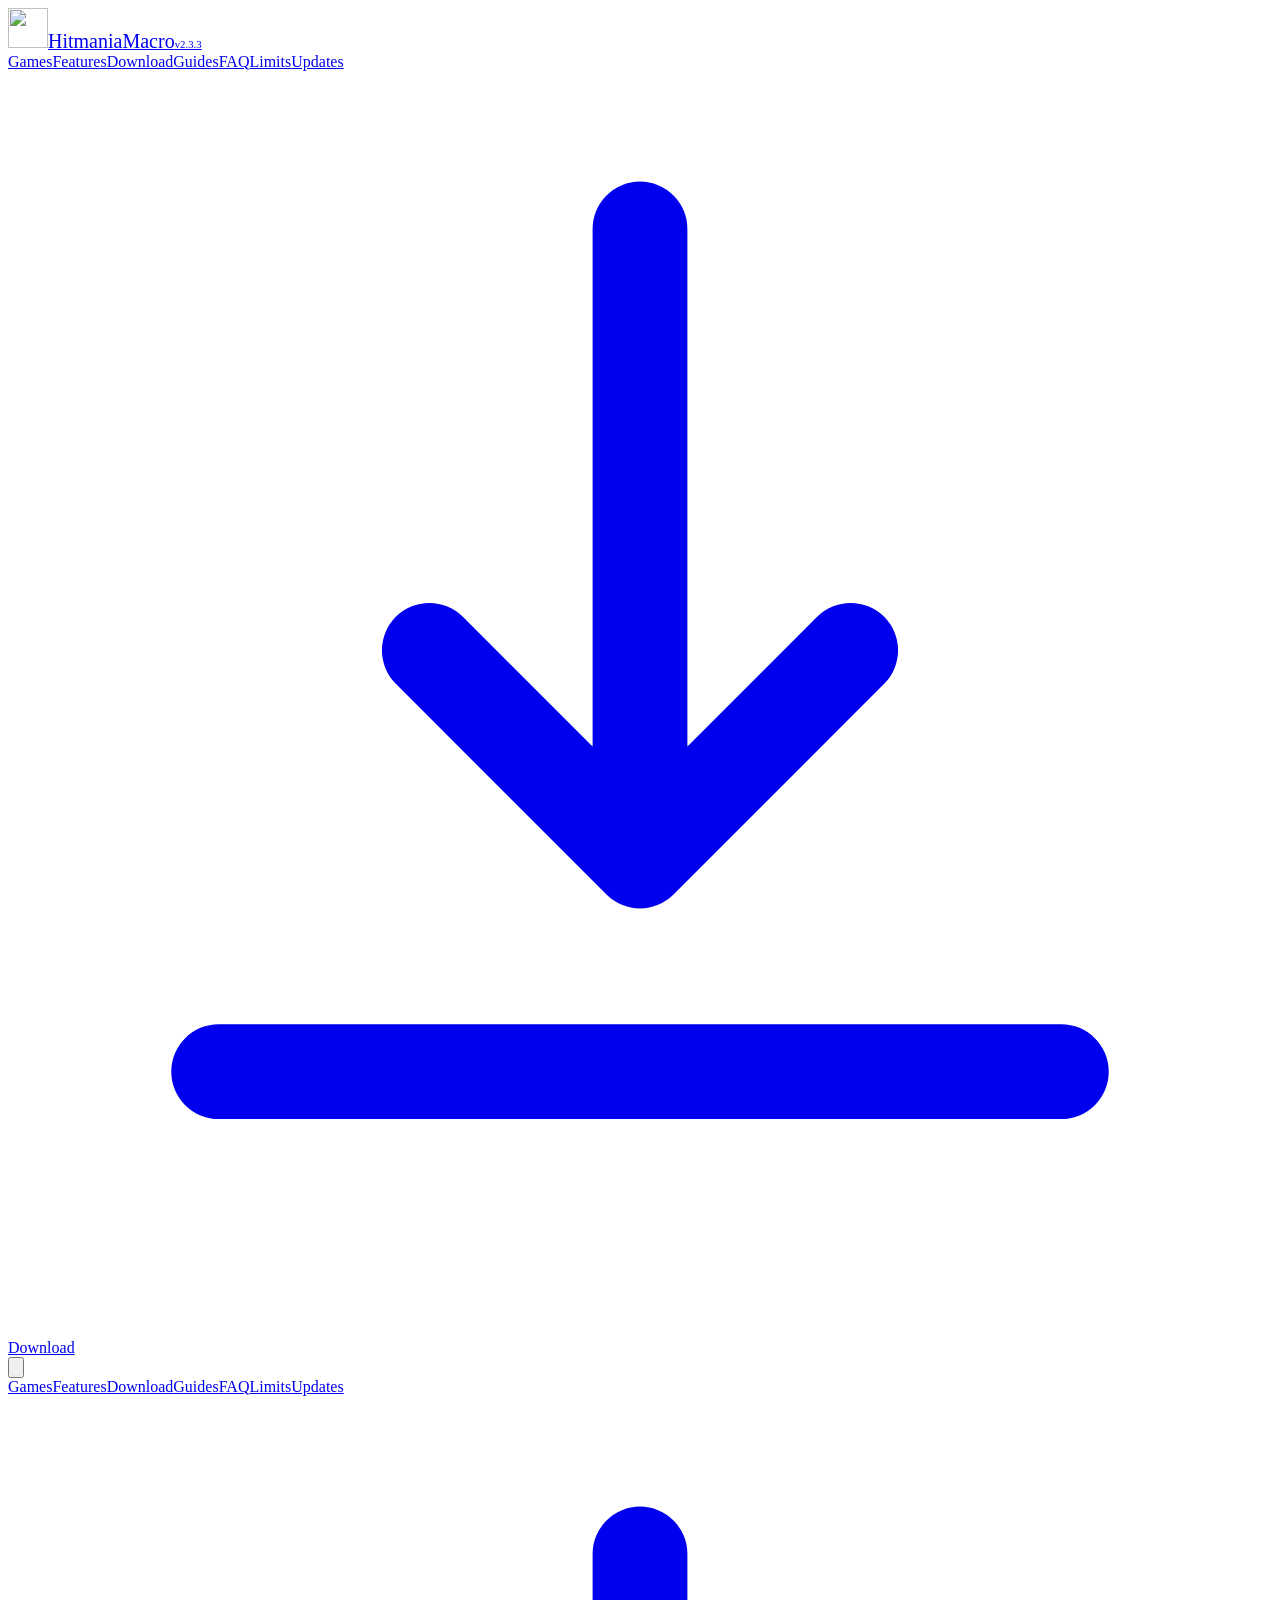
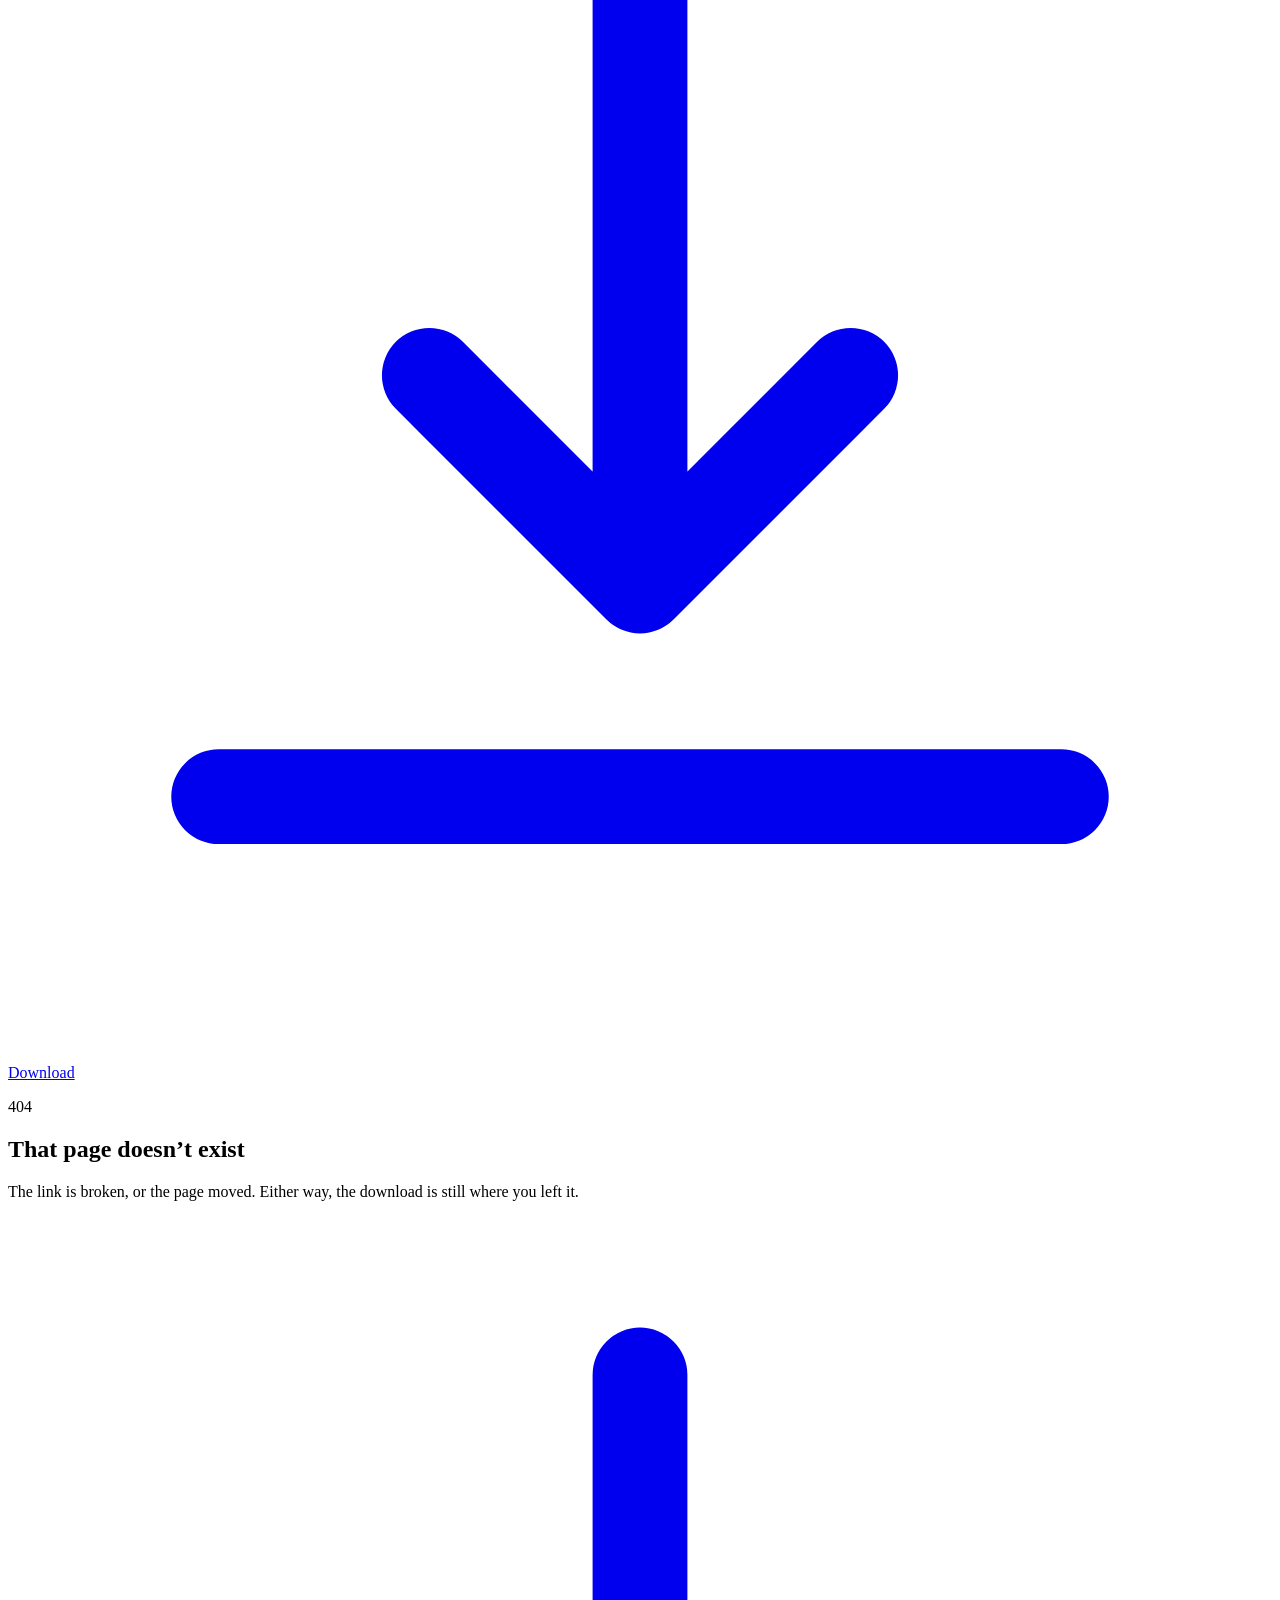
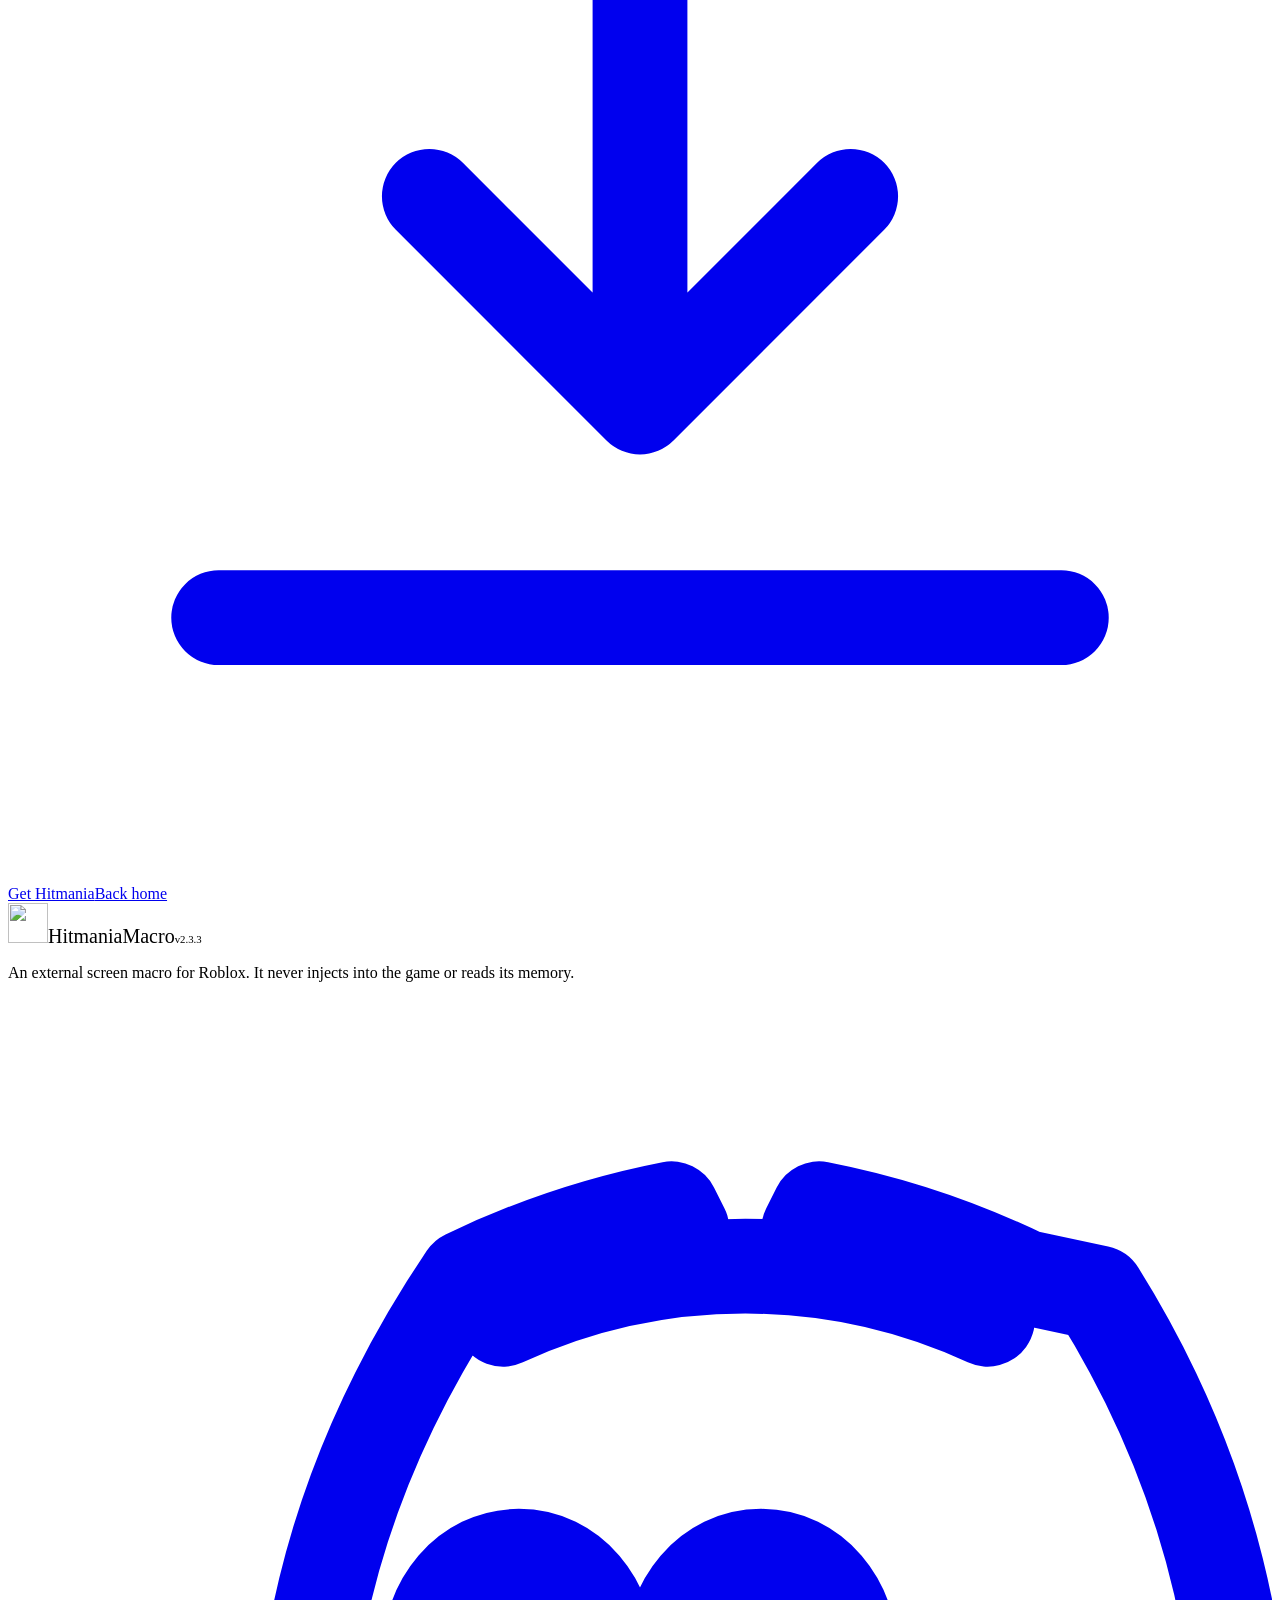
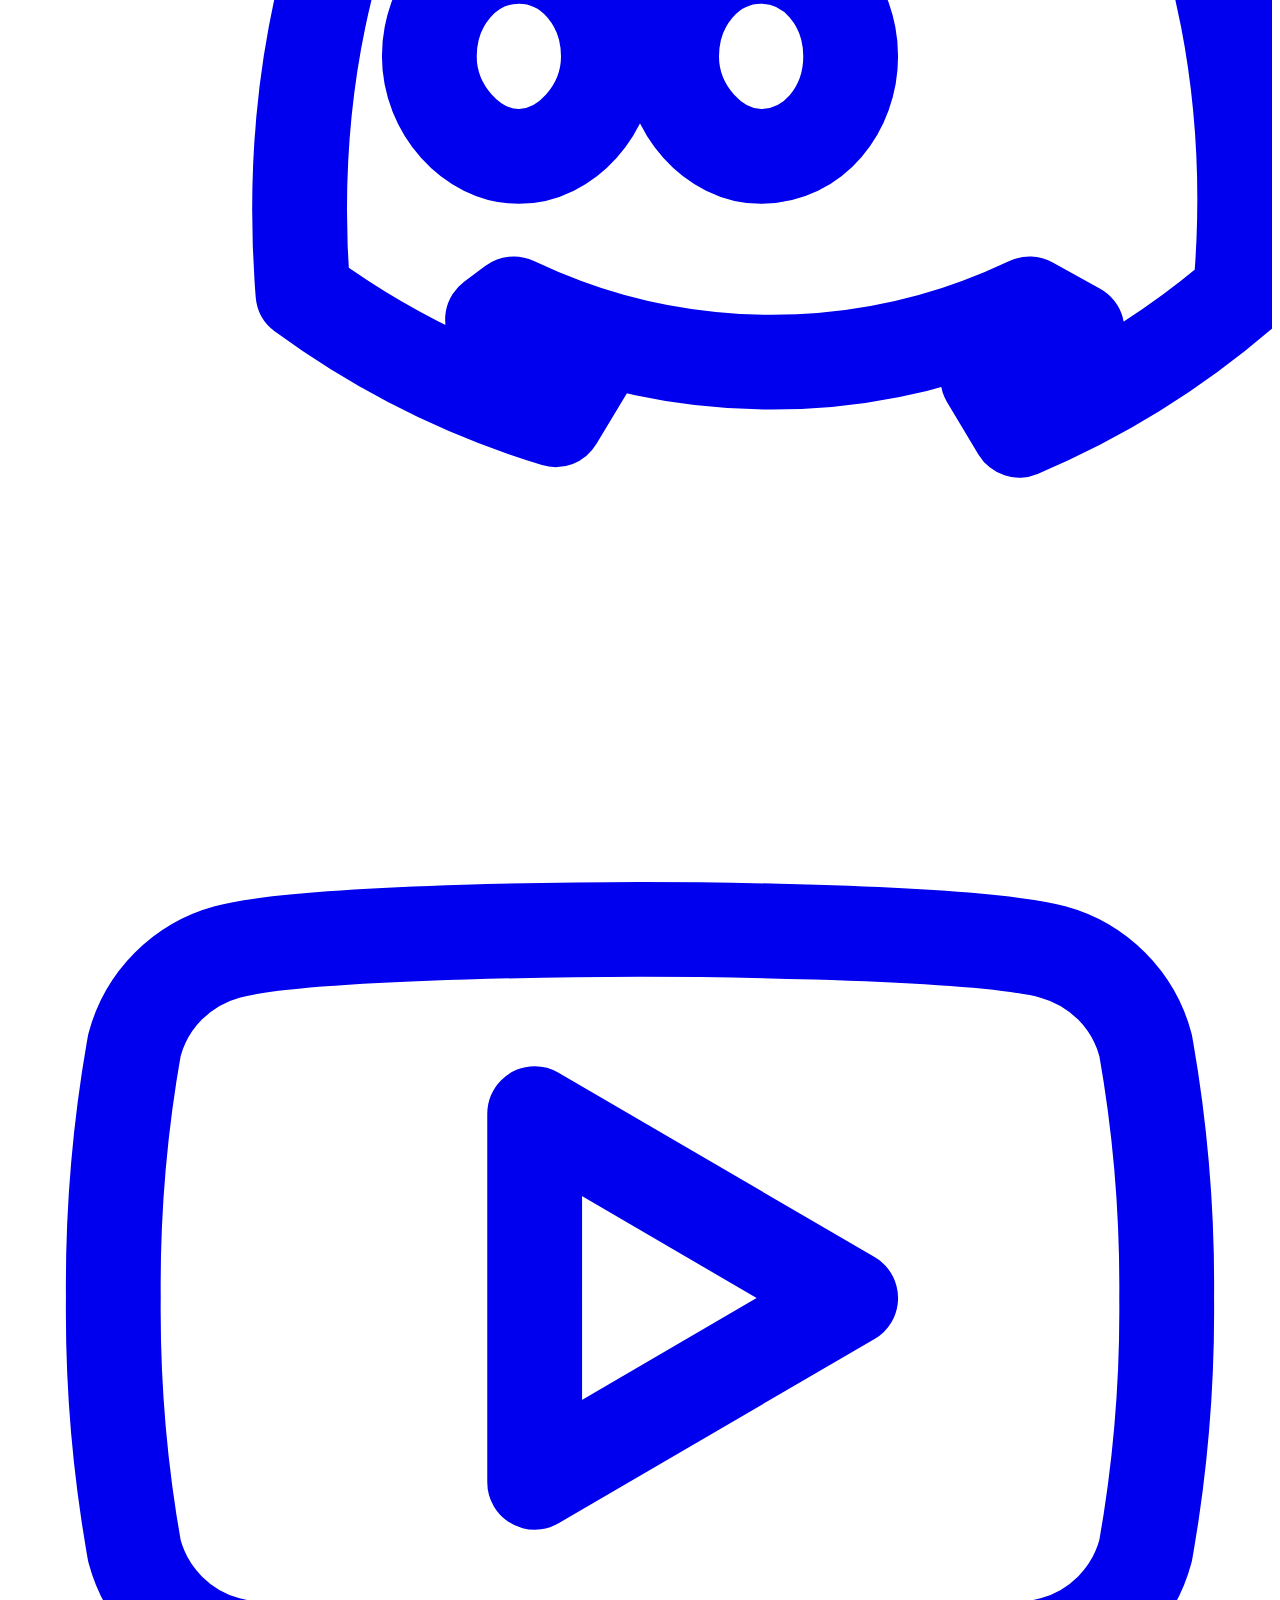
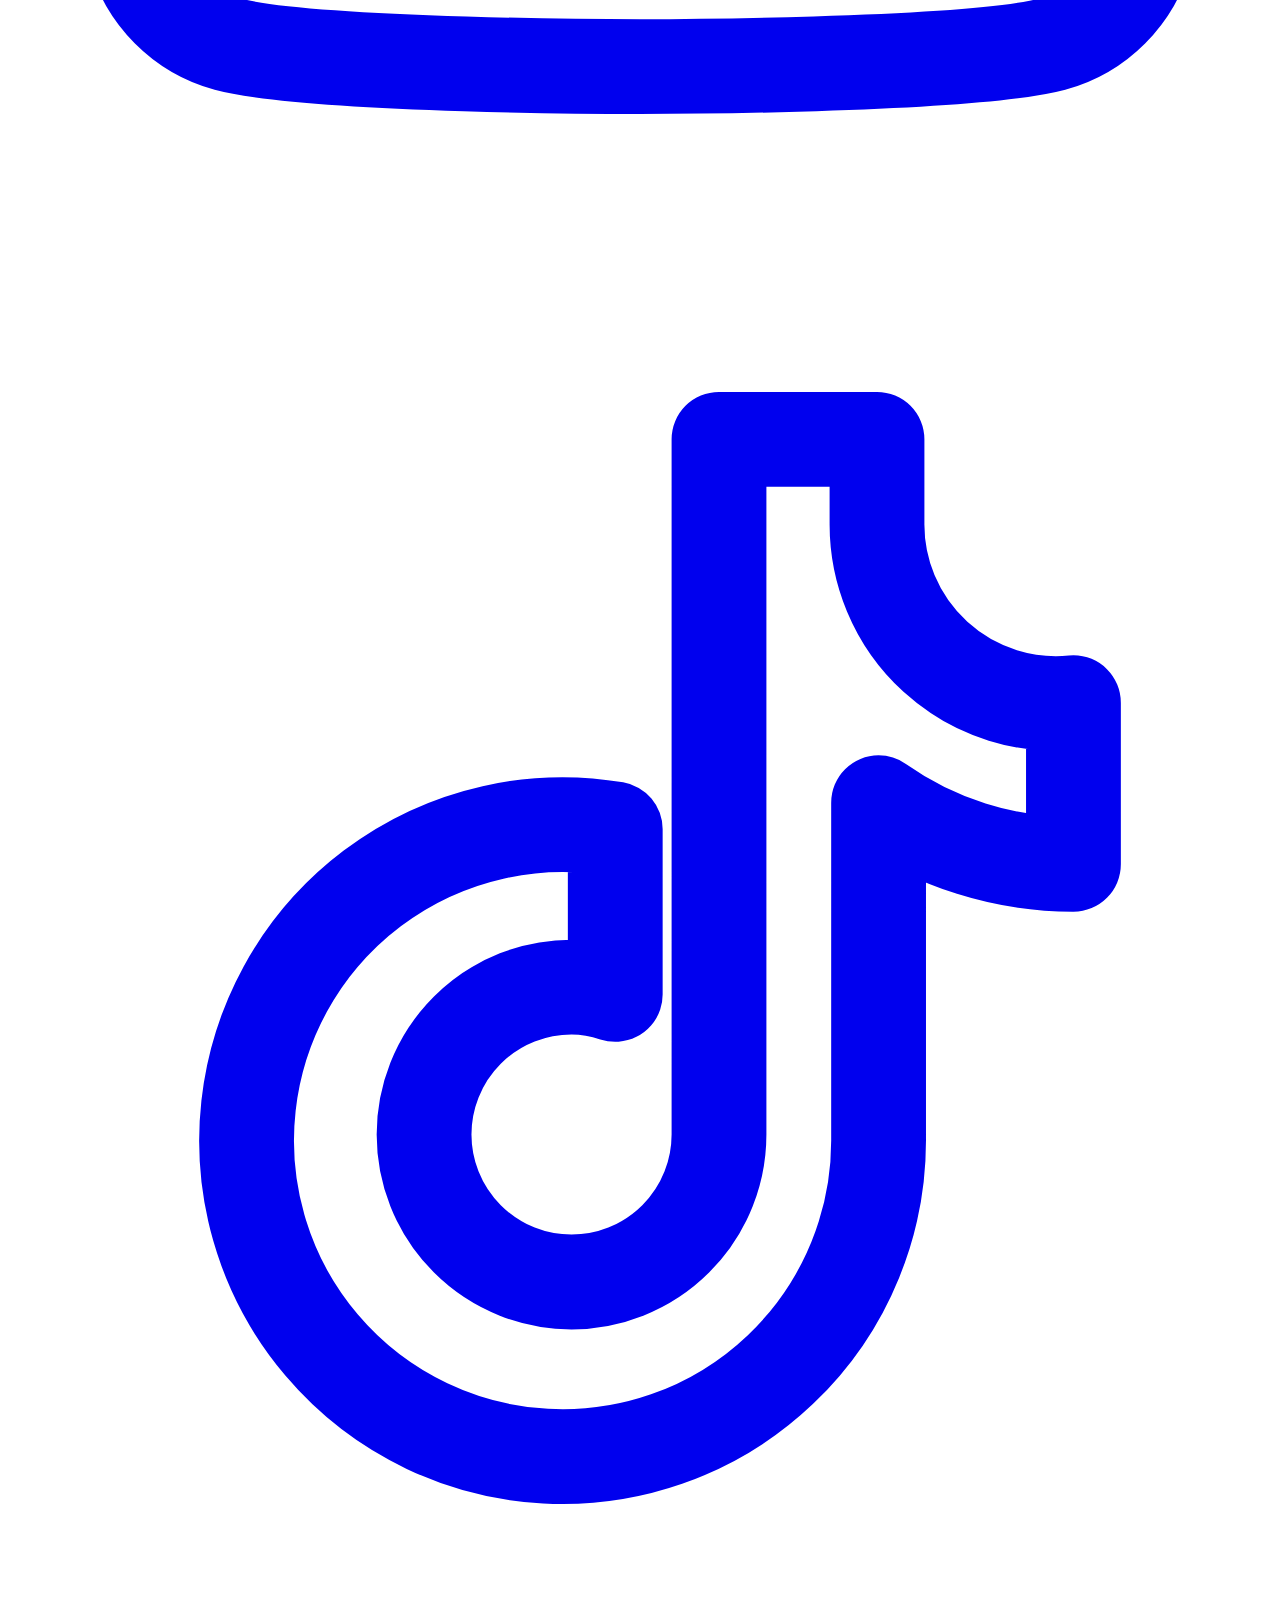
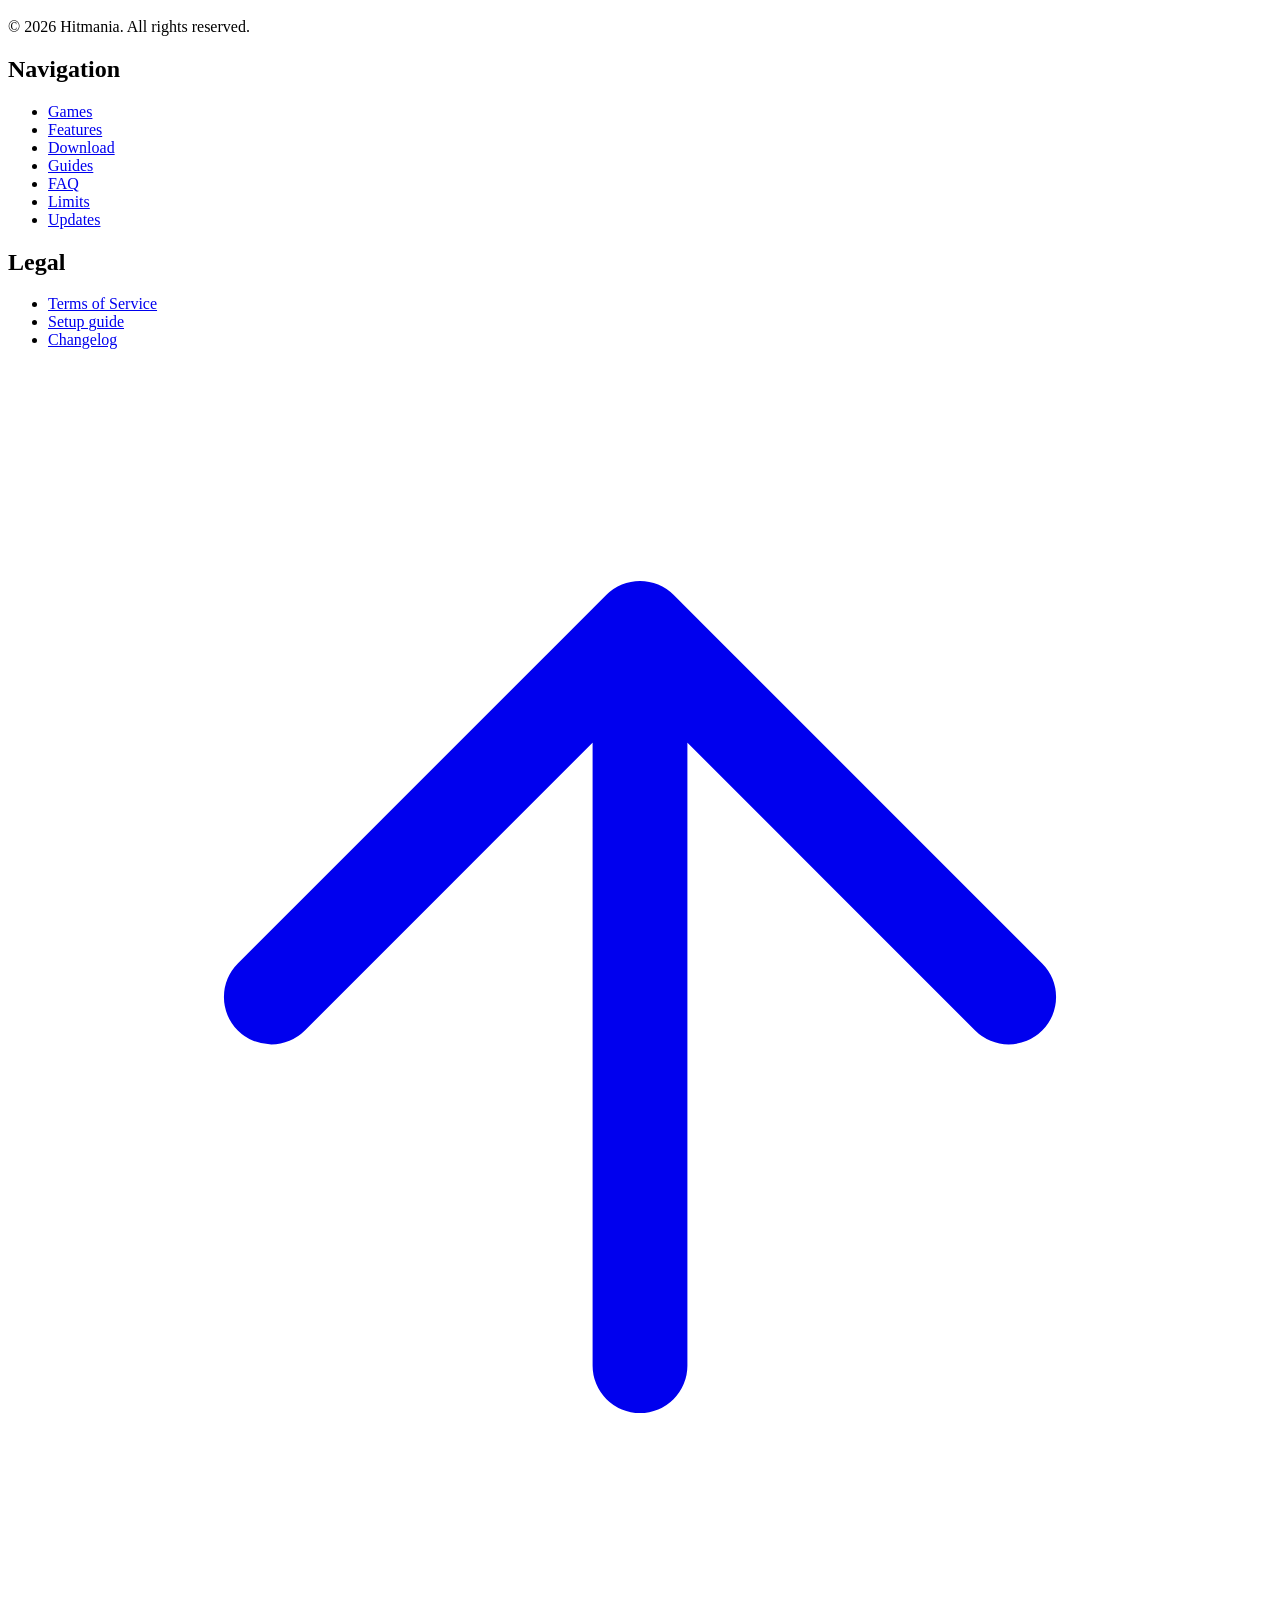
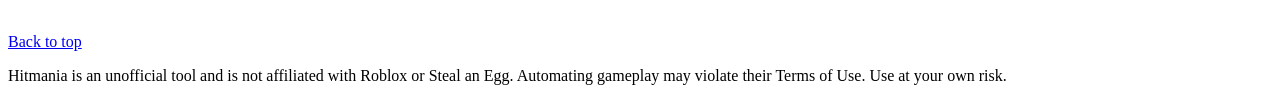
==== 404/index.html @ 8fc9ed6c "v2.3.3: mine dodge fix + crash fix" ====
<!DOCTYPE html><html lang="en" class="T19VSG_variable _8Li5zG_variable h-full antialiased"><head><meta charSet="utf-8"/><meta name="viewport" content="width=device-width, initial-scale=1"/><link rel="stylesheet" href="/hitmania/_next/static/chunks/2hxcdzljzktb_.css" data-precedence="next"/><link rel="preload" as="script" fetchPriority="low" href="/hitmania/_next/static/chunks/1ckvzn7sfprko.js"/><script src="/hitmania/_next/static/chunks/2r4s4h5xul1n-.js" async=""></script><script src="/hitmania/_next/static/chunks/2gvu8dyrhibpa.js" async=""></script><script src="/hitmania/_next/static/chunks/0zw03hnbae-d-.js" async=""></script><script src="/hitmania/_next/static/chunks/turbopack-16dgd-go8gnk7.js" async=""></script><script src="/hitmania/_next/static/chunks/0t2viem1ufp9a.js" async=""></script><script src="/hitmania/_next/static/chunks/04xw5yjldhs-g.js" async=""></script><meta name="robots" content="noindex"/><title>Hitmania — Steal an Egg · fishing macro</title><meta name="description" content="Hitmania is a Windows fishing macro for Roblox Steal an Egg. It casts, reels and hits the click-fast bar on its own. One zip file, no account, no key."/><meta name="application-name" content="Hitmania"/><meta name="keywords" content="Hitmania,Steal an Egg macro,Roblox fishing macro,auto fish,Roblox macro,Hitmania download"/><meta property="og:title" content="Hitmania — Steal an Egg · fishing macro"/><meta property="og:description" content="Hitmania is a Windows fishing macro for Roblox Steal an Egg. It casts, reels and hits the click-fast bar on its own. One zip file, no account, no key."/><meta property="og:site_name" content="Hitmania"/><meta property="og:image" content="https://hitmaniamacro-jpg.github.io/hitmania/og.png"/><meta property="og:image:width" content="1200"/><meta property="og:image:height" content="630"/><meta property="og:image:alt" content="Hitmania is a Windows fishing macro for Roblox Steal an Egg. It casts, reels and hits the click-fast bar on its own. One zip file, no account, no key."/><meta property="og:type" content="website"/><meta name="twitter:card" content="summary_large_image"/><meta name="twitter:title" content="Hitmania — Steal an Egg · fishing macro"/><meta name="twitter:description" content="Hitmania is a Windows fishing macro for Roblox Steal an Egg. It casts, reels and hits the click-fast bar on its own. One zip file, no account, no key."/><meta name="twitter:image" content="https://hitmaniamacro-jpg.github.io/hitmania/og.png"/><link rel="icon" href="/hitmania/favicon.ico?favicon.06u_0ktbpjew-.ico" sizes="16x16" type="image/x-icon"/><link rel="apple-touch-icon" href="/hitmania/apple-icon.png?apple-icon.0rwswgwhhntca.png" sizes="180x180" type="image/png"/><meta name="next-size-adjust" content=""/><script src="/hitmania/_next/static/chunks/0cz1d0mv5g_q7.js" noModule=""></script></head><body class="flex min-h-full flex-col bg-hm-bg text-hm-text"><div hidden=""><!--$--><!--/$--></div><div aria-hidden="true" class="fixed top-0 right-0 left-0 z-[100] h-[2px] origin-left bg-gradient-to-r from-hm-purple via-hm-magenta to-hm-purple-hi" style="transform:scaleX(0)"><div class="h-full w-full origin-left"></div></div><header class="fixed inset-x-0 top-0 z-50 transition-all duration-300 border-b border-transparent"><nav class="mx-auto flex h-20 w-full max-w-[1920px] items-center justify-between px-4 sm:px-6 lg:px-8"><a class="group shrink-0" aria-label="Hitmania home" href="/hitmania/"><span class="flex items-center gap-3"><span class="relative grid flex-shrink-0 place-items-center"><span class="absolute inset-0 rounded-full bg-hm-purple/20 blur-xl transition-colors group-hover:bg-hm-purple/30"></span><span class="relative grid place-items-center overflow-hidden rounded-[13px] border border-hm-purple/40 bg-hm-bg-deep/80 shadow-[0_0_24px_-6px] shadow-hm-purple/40" style="width:40px;height:40px"><img alt="" loading="lazy" width="40" height="40" decoding="async" data-nimg="1" class="h-full w-full object-contain" style="color:transparent" src="/hitmania/emblem.png"/></span></span><span class="flex items-baseline gap-1"><span class="font-black tracking-tight text-hm-text" style="font-size:20px">Hitmania</span><span class="gradient-text font-black tracking-tight" style="font-size:20px">Macro</span><span class="hidden font-bold text-hm-faint sm:inline" style="font-size:10.8px">v2.3.3</span></span></span></a><div class="hidden items-center gap-0.5 xl:flex"><a class="rounded-lg px-3 py-2 text-sm font-medium text-hm-muted transition-all duration-200 hover:bg-white/5 hover:text-hm-text" href="/hitmania/#games">Games</a><a class="rounded-lg px-3 py-2 text-sm font-medium text-hm-muted transition-all duration-200 hover:bg-white/5 hover:text-hm-text" href="/hitmania/#features">Features</a><a class="rounded-lg px-3 py-2 text-sm font-medium text-hm-muted transition-all duration-200 hover:bg-white/5 hover:text-hm-text" href="/hitmania/download/">Download</a><a class="rounded-lg px-3 py-2 text-sm font-medium text-hm-muted transition-all duration-200 hover:bg-white/5 hover:text-hm-text" href="/hitmania/guides/">Guides</a><a class="rounded-lg px-3 py-2 text-sm font-medium text-hm-muted transition-all duration-200 hover:bg-white/5 hover:text-hm-text" href="/hitmania/#faq">FAQ</a><a class="rounded-lg px-3 py-2 text-sm font-medium text-hm-muted transition-all duration-200 hover:bg-white/5 hover:text-hm-text" href="/hitmania/#limits">Limits</a><a class="rounded-lg px-3 py-2 text-sm font-medium text-hm-muted transition-all duration-200 hover:bg-white/5 hover:text-hm-text" href="/hitmania/updates/">Updates</a></div><div class="hidden items-center gap-3 xl:flex"><a class="inline-flex items-center gap-2 rounded-full bg-hm-purple px-5 py-2.5 text-sm font-semibold text-white shadow-lg shadow-hm-purple/25 transition-all hover:scale-[1.03] hover:bg-hm-purple-hi" href="/hitmania/download/"><svg viewBox="0 0 24 24" fill="none" stroke="currentColor" stroke-width="1.8" stroke-linecap="round" stroke-linejoin="round" class="h-4 w-4" aria-hidden="true"><path d="M12 3v12m0 0l-4-4m4 4 4-4M4 19h16"></path></svg>Download</a></div><button type="button" aria-label="Open menu" aria-expanded="false" class="rounded-xl p-2 text-hm-text transition-colors hover:bg-white/5 xl:hidden"><svg viewBox="0 0 24 24" fill="none" stroke="currentColor" stroke-width="1.8" stroke-linecap="round" stroke-linejoin="round" class="h-6 w-6" aria-hidden="true"><path d="M4 6h16M4 12h16M4 18h16"></path></svg></button></nav><div class="overflow-hidden border-t border-white/5 bg-hm-bg/95 backdrop-blur-xl transition-[max-height,opacity] duration-300 xl:hidden max-h-0 opacity-0"><div class="space-y-1 px-4 py-4 sm:px-6"><a class="block rounded-lg px-3 py-3 text-base font-medium text-hm-muted transition-colors hover:bg-white/5 hover:text-hm-text" href="/hitmania/#games">Games</a><a class="block rounded-lg px-3 py-3 text-base font-medium text-hm-muted transition-colors hover:bg-white/5 hover:text-hm-text" href="/hitmania/#features">Features</a><a class="block rounded-lg px-3 py-3 text-base font-medium text-hm-muted transition-colors hover:bg-white/5 hover:text-hm-text" href="/hitmania/download/">Download</a><a class="block rounded-lg px-3 py-3 text-base font-medium text-hm-muted transition-colors hover:bg-white/5 hover:text-hm-text" href="/hitmania/guides/">Guides</a><a class="block rounded-lg px-3 py-3 text-base font-medium text-hm-muted transition-colors hover:bg-white/5 hover:text-hm-text" href="/hitmania/#faq">FAQ</a><a class="block rounded-lg px-3 py-3 text-base font-medium text-hm-muted transition-colors hover:bg-white/5 hover:text-hm-text" href="/hitmania/#limits">Limits</a><a class="block rounded-lg px-3 py-3 text-base font-medium text-hm-muted transition-colors hover:bg-white/5 hover:text-hm-text" href="/hitmania/updates/">Updates</a><a class="mt-2 flex items-center justify-center gap-2 rounded-xl bg-hm-purple px-5 py-3 text-base font-semibold text-white" href="/hitmania/download/"><svg viewBox="0 0 24 24" fill="none" stroke="currentColor" stroke-width="1.8" stroke-linecap="round" stroke-linejoin="round" class="h-4 w-4" aria-hidden="true"><path d="M12 3v12m0 0l-4-4m4 4 4-4M4 19h16"></path></svg>Download</a></div></div></header><main id="top" class="flex-1"><section class="relative flex min-h-[70vh] items-center overflow-hidden pt-32 pb-20"><div class="hm-grid-bg pointer-events-none absolute inset-0 opacity-50 [mask-image:radial-gradient(ellipse_at_center,black,transparent_70%)]"></div><div class="hm-orb top-1/2 left-1/2 h-80 w-80 -translate-x-1/2 -translate-y-1/2 bg-hm-purple/20"></div><div class="relative mx-auto flex w-full max-w-xl flex-col items-center px-4 text-center"><p class="text-7xl font-black text-hm-text">404</p><h1 class="mt-4 text-2xl font-bold text-hm-text">That page doesn’t exist</h1><p class="mt-3 text-sm leading-relaxed text-hm-muted">The link is broken, or the page moved. Either way, the download is still where you left it.</p><div class="mt-8 flex flex-col gap-3 sm:flex-row"><a class="inline-flex items-center justify-center gap-2 rounded-full bg-hm-purple px-6 py-3 text-sm font-semibold text-white shadow-lg shadow-hm-purple/30 transition-all hover:scale-[1.03] hover:bg-hm-purple-hi" href="/hitmania/download/"><svg viewBox="0 0 24 24" fill="none" stroke="currentColor" stroke-width="1.8" stroke-linecap="round" stroke-linejoin="round" class="h-4 w-4" aria-hidden="true"><path d="M12 3v12m0 0l-4-4m4 4 4-4M4 19h16"></path></svg>Get Hitmania</a><a class="inline-flex items-center justify-center gap-2 rounded-full border border-hm-border bg-hm-card px-6 py-3 text-sm font-semibold text-hm-text transition-colors hover:border-hm-border-hi hover:bg-hm-card2" href="/hitmania/">Back home</a></div></div></section><!--$--><!--/$--></main><footer class="relative w-full"><div class="hm-footer-line"></div><div class="mx-auto w-full max-w-7xl px-5 py-12 sm:px-8 sm:py-16"><div class="grid grid-cols-1 gap-10 md:grid-cols-3 md:gap-12"><div class="space-y-5"><span class="flex items-center gap-3"><span class="relative grid flex-shrink-0 place-items-center"><span class="absolute inset-0 rounded-full bg-hm-purple/20 blur-xl transition-colors group-hover:bg-hm-purple/30"></span><span class="relative grid place-items-center overflow-hidden rounded-[13px] border border-hm-purple/40 bg-hm-bg-deep/80 shadow-[0_0_24px_-6px] shadow-hm-purple/40" style="width:40px;height:40px"><img alt="" loading="lazy" width="40" height="40" decoding="async" data-nimg="1" class="h-full w-full object-contain" style="color:transparent" src="/hitmania/emblem.png"/></span></span><span class="flex items-baseline gap-1"><span class="font-black tracking-tight text-hm-text" style="font-size:20px">Hitmania</span><span class="gradient-text font-black tracking-tight" style="font-size:20px">Macro</span><span class="hidden font-bold text-hm-faint sm:inline" style="font-size:10.8px">v2.3.3</span></span></span><p class="max-w-sm text-xs leading-relaxed text-hm-muted">An external screen macro for Roblox. It never injects into the game or reads its memory.</p><div class="flex items-center gap-3"><a href="https://discord.com" target="_blank" rel="noopener noreferrer" aria-label="Discord" class="rounded-lg border border-white/10 p-2.5 text-hm-faint transition-all duration-300 hover:scale-110 hover:border-hm-purple/40 hover:text-hm-purple-hi"><svg viewBox="0 0 24 24" fill="none" stroke="currentColor" stroke-width="1.8" stroke-linecap="round" stroke-linejoin="round" class="h-[18px] w-[18px]" aria-hidden="true"><path d="M19.3 5.3A16 16 0 0 0 15.4 4l-.2.4a12 12 0 0 1 3.4 1.7 11 11 0 0 0-9.2 0A12 12 0 0 1 12.8 4.4L12.6 4a16 16 0 0 0-3.9 1.3C6 9.3 5.3 13.2 5.6 17a16 16 0 0 0 4.8 2.4l.6-1a10 10 0 0 1-1.8-.9l.4-.3a11.4 11.4 0 0 0 9.8 0l.9.5c-.5.4-1.1.7-1.7.9l.6 1A16 16 0 0 0 23.4 17c.4-4.4-.7-8.2-2.7-11.4ZM9.7 14.4c-.9 0-1.7-.9-1.7-1.9s.7-1.9 1.7-1.9 1.7.9 1.7 1.9-.8 1.9-1.7 1.9Zm4.6 0c-.9 0-1.7-.9-1.7-1.9s.7-1.9 1.7-1.9 1.7.9 1.7 1.9-.7 1.9-1.7 1.9Z"></path></svg></a><a href="https://youtube.com" target="_blank" rel="noopener noreferrer" aria-label="YouTube" class="rounded-lg border border-white/10 p-2.5 text-hm-faint transition-all duration-300 hover:scale-110 hover:border-hm-purple/40 hover:text-hm-purple-hi"><svg viewBox="0 0 24 24" fill="none" stroke="currentColor" stroke-width="1.8" stroke-linecap="round" stroke-linejoin="round" class="h-[18px] w-[18px]" aria-hidden="true"><path d="M21.6 7.2a2.5 2.5 0 0 0-1.76-1.77C18.25 5 12 5 12 5s-6.25 0-7.84.43A2.5 2.5 0 0 0 2.4 7.2 26 26 0 0 0 2 12a26 26 0 0 0 .4 4.8 2.5 2.5 0 0 0 1.76 1.77C5.75 19 12 19 12 19s6.25 0 7.84-.43a2.5 2.5 0 0 0 1.76-1.77A26 26 0 0 0 22 12a26 26 0 0 0-.4-4.8Z"></path><path d="M10 15.5v-7l6 3.5-6 3.5Z"></path></svg></a><a href="https://tiktok.com" target="_blank" rel="noopener noreferrer" aria-label="TikTok" class="rounded-lg border border-white/10 p-2.5 text-hm-faint transition-all duration-300 hover:scale-110 hover:border-hm-purple/40 hover:text-hm-purple-hi"><svg viewBox="0 0 24 24" fill="none" stroke="currentColor" stroke-width="1.8" stroke-linecap="round" stroke-linejoin="round" class="h-[18px] w-[18px]" aria-hidden="true"><path d="M16.5 2h-3v13.2a2.8 2.8 0 1 1-2.8-2.8c.29 0 .56.05.83.14V9.4a6 6 0 1 0 5 5.9V8.9a6.4 6.4 0 0 0 3.7 1.17V7a3.4 3.4 0 0 1-3.73-3.4V2Z"></path></svg></a></div><p class="text-xs text-hm-faint">© <!-- -->2026<!-- --> Hitmania. All rights reserved.</p></div><div class="space-y-4"><h2 class="text-xs font-semibold tracking-wider text-hm-text uppercase">Navigation</h2><ul class="space-y-2.5"><li><a href="/#games" class="group flex items-center gap-2 text-sm text-hm-muted transition-colors hover:text-hm-text"><span class="h-1 w-1 rounded-full bg-hm-card3 transition-colors group-hover:bg-hm-purple"></span>Games</a></li><li><a href="/#features" class="group flex items-center gap-2 text-sm text-hm-muted transition-colors hover:text-hm-text"><span class="h-1 w-1 rounded-full bg-hm-card3 transition-colors group-hover:bg-hm-purple"></span>Features</a></li><li><a href="/download/" class="group flex items-center gap-2 text-sm text-hm-muted transition-colors hover:text-hm-text"><span class="h-1 w-1 rounded-full bg-hm-card3 transition-colors group-hover:bg-hm-purple"></span>Download</a></li><li><a href="/guides/" class="group flex items-center gap-2 text-sm text-hm-muted transition-colors hover:text-hm-text"><span class="h-1 w-1 rounded-full bg-hm-card3 transition-colors group-hover:bg-hm-purple"></span>Guides</a></li><li><a href="/#faq" class="group flex items-center gap-2 text-sm text-hm-muted transition-colors hover:text-hm-text"><span class="h-1 w-1 rounded-full bg-hm-card3 transition-colors group-hover:bg-hm-purple"></span>FAQ</a></li><li><a href="/#limits" class="group flex items-center gap-2 text-sm text-hm-muted transition-colors hover:text-hm-text"><span class="h-1 w-1 rounded-full bg-hm-card3 transition-colors group-hover:bg-hm-purple"></span>Limits</a></li><li><a href="/updates/" class="group flex items-center gap-2 text-sm text-hm-muted transition-colors hover:text-hm-text"><span class="h-1 w-1 rounded-full bg-hm-card3 transition-colors group-hover:bg-hm-purple"></span>Updates</a></li></ul></div><div class="space-y-4"><h2 class="text-xs font-semibold tracking-wider text-hm-text uppercase">Legal</h2><ul class="space-y-2.5"><li><a href="/terms/" class="group flex items-center gap-2 text-sm text-hm-muted transition-colors hover:text-hm-text"><span class="h-1 w-1 rounded-full bg-hm-card3 transition-colors group-hover:bg-hm-purple"></span>Terms of Service</a></li><li><a href="/guides/" class="group flex items-center gap-2 text-sm text-hm-muted transition-colors hover:text-hm-text"><span class="h-1 w-1 rounded-full bg-hm-card3 transition-colors group-hover:bg-hm-purple"></span>Setup guide</a></li><li><a href="/updates/" class="group flex items-center gap-2 text-sm text-hm-muted transition-colors hover:text-hm-text"><span class="h-1 w-1 rounded-full bg-hm-card3 transition-colors group-hover:bg-hm-purple"></span>Changelog</a></li></ul><div class="pt-2"><a href="#top" class="group inline-flex items-center gap-2 text-xs text-hm-muted transition-colors hover:text-hm-text"><svg viewBox="0 0 24 24" fill="none" stroke="currentColor" stroke-width="1.8" stroke-linecap="round" stroke-linejoin="round" class="h-3.5 w-3.5 transition-transform group-hover:-translate-y-0.5" aria-hidden="true"><path d="M12 19V5m0 0-7 7m7-7 7 7"></path></svg>Back to top</a></div></div></div><p class="mt-10 border-t border-white/5 pt-6 text-[11px] leading-relaxed text-hm-faint">Hitmania is an unofficial tool and is not affiliated with Roblox or Steal an Egg. Automating gameplay may violate their Terms of Use. Use at your own risk.</p></div></footer><script id="_R_">(globalThis["TURBOPACK"] || (globalThis["TURBOPACK"] = [])).push({"otherChunks":["static/chunks/1ckvzn7sfprko.js","static/chunks/2r4s4h5xul1n-.js","static/chunks/2gvu8dyrhibpa.js","static/chunks/0zw03hnbae-d-.js"],"runtimeModuleIds":[94553]});</script><script src="/hitmania/_next/static/chunks/1ckvzn7sfprko.js" async=""></script><script>(self.__next_f=self.__next_f||[]).push([0])</script><script>self.__next_f.push([1,"1:\"$Sreact.fragment\"\n2:\"/hitmania/_next/static/chunks/0t2viem1ufp9a.js\"\n3:\"/hitmania/_next/static/chunks/04xw5yjldhs-g.js\"\n4:I[46083,[\"$2\",\"$3\"],\"ScrollProgress\"]\n5:I[45678,[\"$2\",\"$3\"],\"Navbar\"]\n6:I[39756,[\"$2\",\"$3\"],\"default\"]\n7:I[37457,[\"$2\",\"$3\"],\"default\"]\n8:I[22016,[\"$2\",\"$3\"],\"\"]\n9:I[5500,[\"$2\",\"$3\"],\"Image\"]\n15:I[68027,[\"$2\",\"$3\"],\"default\",1]\n:HL[\"/hitmania/_next/static/chunks/2hxcdzljzktb_.css\",\"style\"]\n11:X\n12:[[\"children\",{\"s\":\"__PAGE__\",\"h\":512,\"d\":{\"r\":\"$L13\",\"p\":false,\"v\":null}}]]\nf:[[\"children\",{\"s\":\"/_not-found\",\"h\":512,\"d\":{\"r\":\"$L10\",\"p\":false,\"v\":\"$11\"},\"c\":\"$Q12\"}]]\n0:{\"P\":null,\"c\":[\"\",\"_not-found\",\"\"],\"q\":\"\",\"i\":false,\"t\":{\"t\":{\"s\":\"\",\"h\":528,\"d\":{\"r\":[\"$\",\"$1\",\"c\",{\"children\":[[[\"$\",\"link\",\"0\",{\"rel\":\"stylesheet\",\"href\":\"/hitmania/_next/static/chunks/2hxcdzljzktb_.css\",\"precedence\":\"next\",\"crossOrigin\":\"$undefined\",\"nonce\":\"$undefined\"}],[\"$\",\"script\",\"script-0\",{\"src\":\"/hitmania/_next/static/chunks/0t2viem1ufp9a.js\",\"async\":true,\"nonce\":\"$undefined\"}],[\"$\",\"script\",\"script-1\",{\"src\":\"/hitmania/_next/static/chunks/04xw5yjldhs-g.js\",\"async\":true,\"nonce\":\"$undefined\"}]],[\"$\",\"html\",null,{\"lang\":\"en\",\"className\":\"T19VSG_variable _8Li5zG_variable h-full antialiased\",\"children\":[\"$\",\"body\",null,{\"className\":\"flex min-h-full flex-col bg-hm-bg text-hm-text\",\"children\":[[\"$\",\"$L4\",null,{}],[\"$\",\"$L5\",null,{}],[\"$\",\"main\",null,{\"id\":\"top\",\"className\":\"flex-1\",\"children\":[\"$\",\"$L6\",null,{\"parallelRouterKey\":\"children\",\"error\":\"$undefined\",\"errorStyles\":\"$undefined\",\"errorScripts\":\"$undefined\",\"template\":[\"$\",\"$L7\",null,{}],\"templateStyles\":\"$undefined\",\"templateScripts\":\"$undefined\",\"notFound\":[[\"$\",\"section\",null,{\"className\":\"relative flex min-h-[70vh] items-center overflow-hidden pt-32 pb-20\",\"children\":[[\"$\",\"div\",null,{\"className\":\"hm-grid-bg pointer-events-none absolute inset-0 opacity-50 [mask-image:radial-gradient(ellipse_at_center,black,transparent_70%)]\"}],[\"$\",\"div\",null,{\"className\":\"hm-orb top-1/2 left-1/2 h-80 w-80 -translate-x-1/2 -translate-y-1/2 bg-hm-purple/20\"}],[\"$\",\"div\",null,{\"className\":\"relative mx-auto flex w-full max-w-xl flex-col items-center px-4 text-center\",\"children\":[[\"$\",\"p\",null,{\"className\":\"text-7xl font-black text-hm-text\",\"children\":\"404\"}],[\"$\",\"h1\",null,{\"className\":\"mt-4 text-2xl font-bold text-hm-text\",\"children\":\"That page doesn’t exist\"}],[\"$\",\"p\",null,{\"className\":\"mt-3 text-sm leading-relaxed text-hm-muted\",\"children\":\"The link is broken, or the page moved. Either way, the download is still where you left it.\"}],[\"$\",\"div\",null,{\"className\":\"mt-8 flex flex-col gap-3 sm:flex-row\",\"children\":[[\"$\",\"$L8\",null,{\"href\":\"/download/\",\"className\":\"inline-flex items-center justify-center gap-2 rounded-full bg-hm-purple px-6 py-3 text-sm font-semibold text-white shadow-lg shadow-hm-purple/30 transition-all hover:scale-[1.03] hover:bg-hm-purple-hi\",\"children\":[[\"$\",\"svg\",null,{\"viewBox\":\"0 0 24 24\",\"fill\":\"none\",\"stroke\":\"currentColor\",\"strokeWidth\":1.8,\"strokeLinecap\":\"round\",\"strokeLinejoin\":\"round\",\"className\":\"h-4 w-4\",\"aria-hidden\":\"true\",\"children\":[\"$\",\"path\",null,{\"d\":\"M12 3v12m0 0l-4-4m4 4 4-4M4 19h16\"}]}],\"Get Hitmania\"]}],[\"$\",\"$L8\",null,{\"href\":\"/\",\"className\":\"inline-flex items-center justify-center gap-2 rounded-full border border-hm-border bg-hm-card px-6 py-3 text-sm font-semibold text-hm-text transition-colors hover:border-hm-border-hi hover:bg-hm-card2\",\"children\":\"Back home\"}]]}]]}]]}],[]],\"forbidden\":\"$undefined\",\"unauthorized\":\"$undefined\"}]}],[\"$\",\"footer\",null,{\"className\":\"relative w-full\",\"children\":[[\"$\",\"div\",null,{\"className\":\"hm-footer-line\"}],[\"$\",\"div\",null,{\"className\":\"mx-auto w-full max-w-7xl px-5 py-12 sm:px-8 sm:py-16\",\"children\":[[\"$\",\"div\",null,{\"className\":\"grid grid-cols-1 gap-10 md:grid-cols-3 md:gap-12\",\"children\":[[\"$\",\"div\",null,{\"className\":\"space-y-5\",\"children\":[[\"$\",\"span\",null,{\"className\":\"flex items-center gap-3\",\"children\":[[\"$\",\"span\",null,{\"className\":\"relative grid flex-shrink-0 place-items-center\",\"children\":[[\"$\",\"span\",null,{\"className\":\"absolute inset-0 rounded-full bg-hm-purple/20 blur-xl transition-colors group-hover:bg-hm-purple/30\"}],[\"$\",\"span\",null,{\"className\":\"relative grid place-items-center overflow-hidden rounded-[13px] border border-hm-purple/40 bg-hm-bg-deep/80 shadow-[0_0_24px_-6px] shadow-hm-purple/40\",\"style\":{\"width\":40,\"height\":40},\"children\":[\"$\",\"$L9\",null,{\"src\":\"/hitmania/emblem.png\",\"alt\":\"\",\"width\":40,\"height\":40,\"className\":\"h-full w-full object-contain\"}]}]]}],[\"$\",\"span\",null,{\"className\":\"flex items-baseline gap-1\",\"children\":[[\"$\",\"span\",null,{\"className\":\"font-black tracking-tight text-hm-text\",\"style\":{\"fontSize\":20},\"children\":\"Hitmania\"}],[\"$\",\"span\",null,{\"className\":\"gradient-text font-black tracking-tight\",\"style\":{\"fontSize\":20},\"children\":\"Macro\"}],[\"$\",\"span\",null,{\"className\":\"hidden font-bold text-hm-faint sm:inline\",\"style\":{\"fontSize\":10.8},\"children\":\"v2.3.3\"}]]}]]}],[\"$\",\"p\",null,{\"className\":\"max-w-sm text-xs leading-relaxed text-hm-muted\",\"children\":\"An external screen macro for Roblox. It never injects into the game or reads its memory.\"}],\"$La\",\"$Lb\"]}],\"$Lc\",\"$Ld\"]}],\"$Le\"]}]]}]]}]}]]}],\"p\":false,\"v\":null},\"c\":\"$Qf\"},\"h\":{\"r\":\"$L14\",\"p\":false,\"v\":null}},\"m\":\"$undefined\",\"G\":[\"$15\",[\"$L16\"]],\"S\":true,\"r\":\"$undefined\",\"s\":\"$undefined\",\"a\":\"$undefined\",\"l\":\"$undefined\",\"p\":\"$undefined\",\"d\":\"$undefined\",\"b\":\"qrCYPtKUoWxHNjltWRpix\"}\n17:I[97367,[\"$2\",\"$3\"],\"OutletBoundary\"]\n18:\"$Sreact.suspense\"\n1a:\"ViewportBoundary\"\n1b:I[97367,[\"$2\",\"$3\"],\"$1a\"]\n1d:\"MetadataBoundary\"\n1e:I[97367,[\"$2\",\"$3\"],\"$1d\"]\na:[\"$\",\"div\",null,{\"className\":\"flex items-center gap-3\",\"children\":[[\"$\",\"a\",\"Discord\",{\"href\":\"https://discord.com\",\"target\":\"_blank\",\"rel\":\"noopener noreferrer\",\"aria-label\":\"Discord\",\"className\":\"rounded-lg border border-white/10 p-2.5 text-hm-faint transition-all duration-300 hover:scale-110 hover:border-hm-purple/40 hover:text-hm-purple-hi\",\"children\":[\"$\",\"svg\",null,{\"viewBox\":\"0 0 24 24\",\"fill\":\"none\",\"stroke\":\"currentColor\",\"strokeWidth\":1.8,\"strokeLinecap\":\"round\",\"strokeLinejoin\":\"round\",\"className\":\"h-[18px] w-[18px]\",\"aria-hidden\":\"true\",\"children\":[\"$\",\"path\",null,{\"d\":\"M19.3 5.3A16 16 0 0 0 15.4 4l-.2.4a12 12 0 0 1 3.4 1.7 11 11 0 0 0-9.2 0A12 12 0 0 1 12.8 4.4L12.6 4a16 16 0 0 0-3.9 1.3C6 9.3 5.3 13.2 5.6 17a16 16 0 0 0 4.8 2.4l.6-1a10 10 0 0 1-1.8-.9l.4-.3a11.4 11.4 0 0 0 9.8 0l.9.5c-.5.4-1.1.7-1.7.9l.6 1A16 16 0 0 0 23.4 17c.4-4.4-.7-8.2-2.7-11.4ZM9.7 14.4c-.9 0-1.7-.9-1.7-1.9s.7-1.9 1.7-1.9 1.7.9 1.7 1.9-.8 1.9-1.7 1.9Zm4.6 0c-.9 0-1.7-.9-1.7-1.9s.7-1.9 1.7-1.9 1.7.9 1.7 1.9-.7 1.9-1.7 1.9Z\"}]}]}],[\"$\",\"a\",\"YouTube\",{\"href\":\"https://youtube.com\",\"target\":\"_blank\",\"rel\":\"noopener noreferrer\",\"aria-label\":\"YouTube\",\"className\":\"rounded-lg border border-white/10 p-2.5 text-hm-faint transition-all duration-300 hover:scale-110 hover:border-hm-purple/40 hover:text-hm-purple-hi\",\"children\":[\"$\",\"svg\",null,{\"viewBox\":\"0 0 24 24\",\"fill\":\"none\",\"stroke\":\"currentColor\",\"strokeWidth\":1.8,\"strokeLinecap\":\"round\",\"strokeLinejoin\":\"round\",\"className\":\"h-[18px] w-[18px]\",\"aria-hidden\":\"true\",\"children\":[[\"$\",\"path\",null,{\"d\":\"M21.6 7.2a2.5 2.5 0 0 0-1.76-1.77C18.25 5 12 5 12 5s-6.25 0-7.84.43A2.5 2.5 0 0 0 2.4 7.2 26 26 0 0 0 2 12a26 26 0 0 0 .4 4.8 2.5 2.5 0 0 0 1.76 1.77C5.75 19 12 19 12 19s6.25 0 7.84-.43a2.5 2.5 0 0 0 1.76-1.77A26 26 0 0 0 22 12a26 26 0 0 0-.4-4.8Z\"}],[\"$\",\"path\",null,{\"d\":\"M10 15.5v-7l6 3.5-6 3.5Z\"}]]}]}],[\"$\",\"a\",\"TikTok\",{\"href\":\"https://tiktok.com\",\"target\":\"_blank\",\"rel\":\"noopener noreferrer\",\"aria-label\":\"TikTok\",\"className\":\"rounded-lg border border-white/10 p-2.5 text-hm-faint transition-all duration-300 hover:scale-110 hover:border-hm-purple/40 hover:text-hm-purple-hi\",\"children\":[\"$\",\"svg\",null,{\"viewBox\":\"0 0 24 24\",\"fill\":\"none\",\"stroke\":\"currentColor\",\"strokeWidth\":1.8,\"strokeLinecap\":\"round\",\"strokeLinejoin\":\"round\",\"className\":\"h-[18px] w-[18px]\",\"aria-hidden\":\"true\",\"children\":[\"$\",\"path\",null,{\"d\":\"M16.5 2h-3v13.2a2.8 2.8 0 1 1-2.8-2.8c.29 0 .56.05.83.14V9.4a6 6 0 1 0 5 5.9V8.9a6.4 6.4 0 0 0 3.7 1.17V7a3.4 3.4 0 0 1-3.73-3.4V2Z\"}]}]}]]}]\nb:[\"$\",\"p\",null,{\"className\":\"text-xs text-hm-faint\",\"children\":[\"© \",2026,\" Hitmania. All rights reserved.\"]}]\nc:[\"$\",\"div\",null,{\"className\":\"space-y-4\",\"children\":[[\"$\",\"h2\",null,{\"className\":\"text-xs font-semibold tracking-wider text-hm-text uppercase\",\"children\":\"Navigation\"}],[\"$\",\"ul\",null,{\"className\":\"space-y-2.5\",\"children\":[[\"$\",\"li\",\"/#games\",{\"children\":[\"$\",\"a\",null,{\"href\":\"/#games\",\"className\":\"group flex items-center gap-2 text-sm text-hm-muted transition-colors hover:text-hm-text\",\"children\":[[\"$\",\"span\",null,{\"className\":\"h-1 w-1 rounded-full bg-hm-card3 transition-colors group-hover:bg-hm-purple\"}],\"Games\"]}]}],[\"$\",\"li\",\"/#features\",{\"children\":[\"$\",\"a\",null,{\"href\":\"/#features\",\"className\":\"group flex items-center gap-2 text-sm text-hm-muted transition-colors hover:text-hm-text\",\"children\":[[\"$\",\"span\",null,{\"className\":\"h-1 w-1 rounded-full bg-hm-card3 transition-colors group-hover:bg-hm-purple\"}],\"Features\"]}]}],[\"$\",\"li\",\"/download/\",{\"children\":[\"$\",\"a\",null,{\"href\":\"/download/\",\"className\":\"group flex items-center gap-2 text-sm text-hm-muted transition-colors hover:text-hm-text\",\"children\":[[\"$\",\"span\",null,{\"className\":\"h-1 w-1 rounded-full bg-hm-card3 transition-colors group-hover:bg-hm-purple\"}],\"Download\"]}]}],[\"$\",\"li\",\"/guides/\",{\"children\":[\"$\",\"a\",null,{\"href\":\"/guides/\",\"className\":\"group flex items-center gap-2 text-sm text-hm-muted transition-colors hover:text-hm-text\",\"children\":[[\"$\",\"span\",null,{\"className\":\"h-1 w-1 rounded-full bg-hm-card3 transition-colors group-hover:bg-hm-purple\"}],\"Guides\"]}]}],[\"$\",\"li\",\"/#faq\",{\"children\":[\"$\",\"a\",null,{\"href\":\"/#faq\",\"className\":\"group flex items-center gap-2 text-sm text-hm-muted transition-colors hover:text-hm-text\",\"children\":[[\"$\",\"span\",null,{\"className\":\"h-1 w-1 rounded-full bg-hm-card3 transition-colors group-hover:bg-hm-purple\"}],\"FAQ\"]}]}],[\"$\",\"li\",\"/#limits\",{\"children\":[\"$\",\"a\",null,{\"href\":\"/#limits\",\"className\":\"group flex items-center gap-2 text-sm text-hm-muted transition-colors hover:text-hm-text\",\"children\":[[\"$\",\"span\",null,{\"className\":\"h-1 w-1 rounded-full bg-hm-card3 transition-colors group-hover:bg-hm-purple\"}],\"Limits\"]}]}],[\"$\",\"li\",\"/updates/\",{\"children\":[\"$\",\"a\",null,{\"href\":\"/updates/\",\"className\":\"group flex items-center gap-2 text-sm text-hm-muted transition-colors hover:text-hm-text\",\"children\":[[\"$\",\"span\",null,{\"className\":\"h-1 w-1 rounded-full bg-hm-card3 transition-colors group-hover:bg-hm-purple\"}],\"Updates\"]}]}]]}]]}]\nd:[\"$\",\"div\",null,{\"className\":\"space-y-4\",\"children\":[[\"$\",\"h2\",null,{\"className\":\"text-xs font-semibold tracking-wider text-hm-text uppercase\",\"children\":\"Legal\"}],[\"$\",\"ul\",null,{\"className\":\"space-y-2.5\",\"children\":[[\"$\",\"li\",null,{\"children\":[\"$\",\"a\",null,{\"href\":\"/terms/\",\"className\":\"group flex items-center gap-2 text-sm text-hm-muted transition-colors hover:text-hm-text\",\"children\":[[\"$\",\"span\",null,{\"className\":\"h-1 w-1 rounded-full bg-hm-card3 transition-colors group-hover:bg-hm-purple\"}],\"Terms of Service\"]}]}],[\"$\",\"li\",null,{\"children\":[\"$\",\"a\",null,{\"href\":\"/guides/\",\"className\":\"group flex items-center gap-2 text-sm text-hm-muted transition-colors hover:text-hm-text\",\"children\":[[\"$\",\"span\",null,{\"className\":\"h-1 w-1 rounded-full bg-hm-card3 transition-colors group-hover:bg-hm-purple\"}],\"Setup guide\"]}]}],[\"$\",\"li\",null,{\"children\":[\"$\",\"a\",null,{\"href\":\"/updates/\",\"className\":\"group flex items-center gap-2 text-sm text-hm-muted transition-colors hover:text-hm-text\",\"children\":[[\"$\",\"span\",null,{\"className\":\"h-1 w-1 rounded-full bg-hm-card3 transition-colors group-hover:bg-hm-purple\"}],\"Changelog\"]}]}]]}],[\"$\",\"div\",null,{\"className\":\"pt-2\",\"children\":[\"$\",\"a\",null,{\"href\":\"#top\",\"className\":\"group inline-flex items-center gap-2 text-xs text-hm-muted transition-colors hover:text-hm-text\",\"children\":[[\"$\",\"svg\",null,{\"viewBox\":\"0 0 24 24\",\"fill\":\"none\",\"stroke\":\"currentColor\",\"strokeWidth\":1.8,\"strokeLinecap\":\"round\",\"strokeLinejoin\":\"round\",\"className\":\"h-3.5 w-3.5 transition-transform group-hover:-translate-y-0.5\",\"aria-hidden\":\"true\",\"children\":[\"$\",\"path\",null,{\"d\":\"M12 19V5m0 0-7 7m7-7 7 7\"}]}],\"Back to top\"]}]}]]}]\ne:[\"$\",\"p\",null,{\"className\":\"mt-10 border-t border-white/5 pt-6 text-[11px] leading-relaxed text-hm-faint\",\"children\":\"Hitmania is an unofficial tool and is not affiliated with Roblox or Steal an Egg. Automating gameplay may violate their Terms of Use. Use at your own risk.\"}]\n10:[\"$\",\"$1\",\"c\",{\"children\":[null,[\"$\",\"$L6\",null,{\"parallelRouterKey\":\"children\",\"error\":\"$undefined\",\"errorStyles\":\"$undefined\",\"errorScripts\":\"$undefined\",\"template\":[\"$\",\"$L7\",null,{}],\"templateStyles\":\"$undefined\",\"templateScripts\":\"$undefined\",\"notFound\":\"$undefined\",\"forbidden\":\"$undefined\",\"unauthorized\":\"$undefined\"}]]}]\n13:[\"$\",\"$1\",\"c\",{\"children\":[[\"$\",\"section\",null,{\"className\":\"relative flex min-h-[70vh] items-center overflow-hidden pt-32 pb-20\",\"children\":[[\"$\",\"div\",null,{\"className\":\"hm-grid-bg pointer-events-none absolute inset-0 opacity-50 [mask-image:radial-gradient(ellipse_at_center,black,transparent_70%)]\"}],[\"$\",\"div\",null,{\"className\":\"hm-orb top-1/2 left-1/2 h-80 w-80 -translate-x-1/2 -translate-y-1/2 bg-hm-purple/20\"}],[\"$\",\"div\",null,{\"className\":\"relative mx-auto flex w-full max-w-xl flex-col items-center px-4 text-center\",\"children\":[[\"$\",\"p\",null,{\"className\":\"text-7xl font-black text-hm-text\",\"children\":\"404\"}],[\"$\",\"h1\",null,{\"className\":\"mt-4 text-2xl font-bold text-hm-text\",\"children\":\"That page doesn’t exist\"}],[\"$\",\"p\",null,{\"className\":\"mt-3 text-sm leading-relaxed text-hm-muted\",\"children\":\"The link is broken, or the page moved. Either way, the download is still where you left it.\"}],[\"$\",\"div\",null,{\"className\":\"mt-8 flex flex-col gap-3 sm:flex-row\",\"children\":[[\"$\",\"$L8\",null,{\"href\":\"/download/\",\"className\":\"inline-flex items-center justify-center gap-2 rounded-full bg-hm-purple px-6 py-3 text-sm font-semibold text-white shadow-lg shadow-hm-purple/30 transition-all hover:scale-[1.03] hover:bg-hm-purple-hi\",\"children\":[[\"$\",\"svg\",null,{\"viewBox\":\"0 0 24 24\",\"fill\":\"none\",\"stroke\":\"currentColor\",\"strokeWidth\":1.8,\"strokeLinecap\":\"round\",\"strokeLinejoin\":\"round\",\"className\":\"h-4 w-4\",\"aria-hidden\":\"true\",\"children\":\"$0:t:t:d:r:props:children:1:props:children:props:children:2:props:children:props:notFound:0:props:children:2:props:children:3:props:children:0:props:children:0:props:children\"}],\"Get Hitmania\"]}],[\"$\",\"$L8\",null,{\"href\":\"/\",\"className\":\"inline-flex items-center justify-center gap-2 rounded-full border border-hm-border bg-hm-card px-6 py-3 text-sm font-semibold text-hm-text transition-colors hover:border-hm-border-hi hover:bg-hm-card2\",\"children\":\"Back home\"}]]}]]}]]}],null,[\"$\",\"$L17\",null,{\"children\":[\"$\",\"$18\",null,{\"name\":\"Next.MetadataOutlet\",\"children\":\"$@19\"}]}]]}]\n14:[\"$\",\"$1\",\"h\",{\"children\":[[\"$\",\"meta\",null,{\"name\":\"robots\",\"content\":\"noindex\"}],[\"$\",\"$L1b\",null,{\"children\":\"$L1c\"}],[\"$\",\"$L1e\",null,{\"children\":[[\"$\",\"div\",null,{\"hidden\":true,\"children\":[\"$\",\"$18\",null,{\"name\":\"Next.Metadata\",\"children\":\"$L1f\"}]}],null]}],[\"$\",\"meta\",null,{\"name\":\"next-size-adjust\",\"content\":\"\"}]]}]\n16:[\"$\",\"link\",\"0\",{\"rel\":\"stylesheet\",\"href\":\"/hitmania/_next/static/chunks/2hxcdzljzktb_.css\",\"precedence\":\"next\",\"crossOrigin\":\"$undefined\",\"nonce\":\"$undefined\"}]\n11:C\n1c:[[\"$\",\"meta\",\"0\",{\"charSet\":\"utf-8\"}],[\"$\",\"meta\",\"1\",{\"name\":\"viewport\",\"content\":\"width=device-width, initial-scale=1\"}]]\n20:I[27201,[\"$2\",\"$3\"],\"IconMark\"]\n19:null\n1f:[[\"$\",\"title\",\"0\",{\"children\":\"Hitmania — Steal an Egg · fishing macro\"}],[\"$\",\"meta\",\"1\",{\"name\":\"description\",\"content\":\"Hitmania is a Windows fishing macro for Roblox Steal an Egg. It casts, reels and hits the click-fast bar on its own. One zip file, no account, no key.\"}],[\"$\",\"meta\",\"2\",{\"name\":\"application-name\",\"content\":\"Hitmania\"}],[\"$\",\"meta\",\"3\",{\"name\":\"keywords\",\"content\":\"Hitmania,Steal an Egg macro,Roblox fishing macro,auto fish,Roblox macro,Hitmania download\"}],[\"$\",\"meta\",\"4\",{\"property\":\"og:title\",\"content\":\"Hitmania — Steal an Egg · fishing macro\"}],[\"$\",\"meta\",\"5\",{\"property\":\"og:description\",\"content\":\"Hitmania is a Windows fishing macro for Roblox Steal an Egg. It casts, reels and hits the click-fast bar on its own. One zip file, no account, no key.\"}],[\"$\",\"meta\",\"6\",{\"property\":\"og:site_name\",\"content\":\"Hitmania\"}],[\"$\",\"meta\",\"7\",{\"property\":\"og:image\",\"content\":\"https://hitmaniamacro-jpg.github.io/hitmania/og.png\"}],[\"$\",\"meta\",\"8\",{\"property\":\"og:image:width\",\"content\":\"1200\"}],[\"$\",\"meta\",\"9\",{\"property\":\"og:image:height\",\"content\":\"630\"}],[\"$\",\"meta\",\"10\",{\"property\":\"og:image:alt\",\"content\":\"Hitmania is a Windows fishing macro for Roblox Steal an Egg. It casts, reels and hits the click-fast bar on its own. One zip file, no account, no key.\"}],[\"$\",\"meta\",\"11\",{\"property\":\"og:type\",\"content\":\"website\"}],[\"$\",\"meta\",\"12\",{\"name\":\"twitter:card\",\"content\":\"summary_large_image\"}],[\"$\",\"meta\",\"13\",{\"name\":\"twitter:title\",\"content\":\"Hitmania — Steal an Egg · fishing macro\"}],[\"$\",\"meta\",\"14\",{\"name\":\"twitter:description\",\"content\":\"Hitmania is a Windows fishing macro for Roblox Steal an Egg. It casts, reels and hits the click-fast bar on its own. One zip file, no account, no key.\"}],[\"$\",\"meta\",\"15\",{\"name\":\"twitter:image\",\"content\":\"https://hitmaniamacro-jpg.github.io/hitmania/og.png\"}],[\"$\",\"link\",\"16\",{\"rel\":\"icon\",\"href\":\"/hitmania/favicon.ico?favicon.06u_0ktbpjew-.ico\",\"sizes\":\"16x16\",\"type\":\"image/x-icon\"}],[\"$\",\"link\",\"17\",{\"rel\":\"apple-touch-icon\",\"href\":\"/hitmania/apple-icon.png?apple-icon.0rwswgwhhntca.png\",\"sizes\":\"180x180\",\"type\":\"image/png\"}],[\"$\",\"$L20\",\"18\",{}]]\n"])</script></body></html>
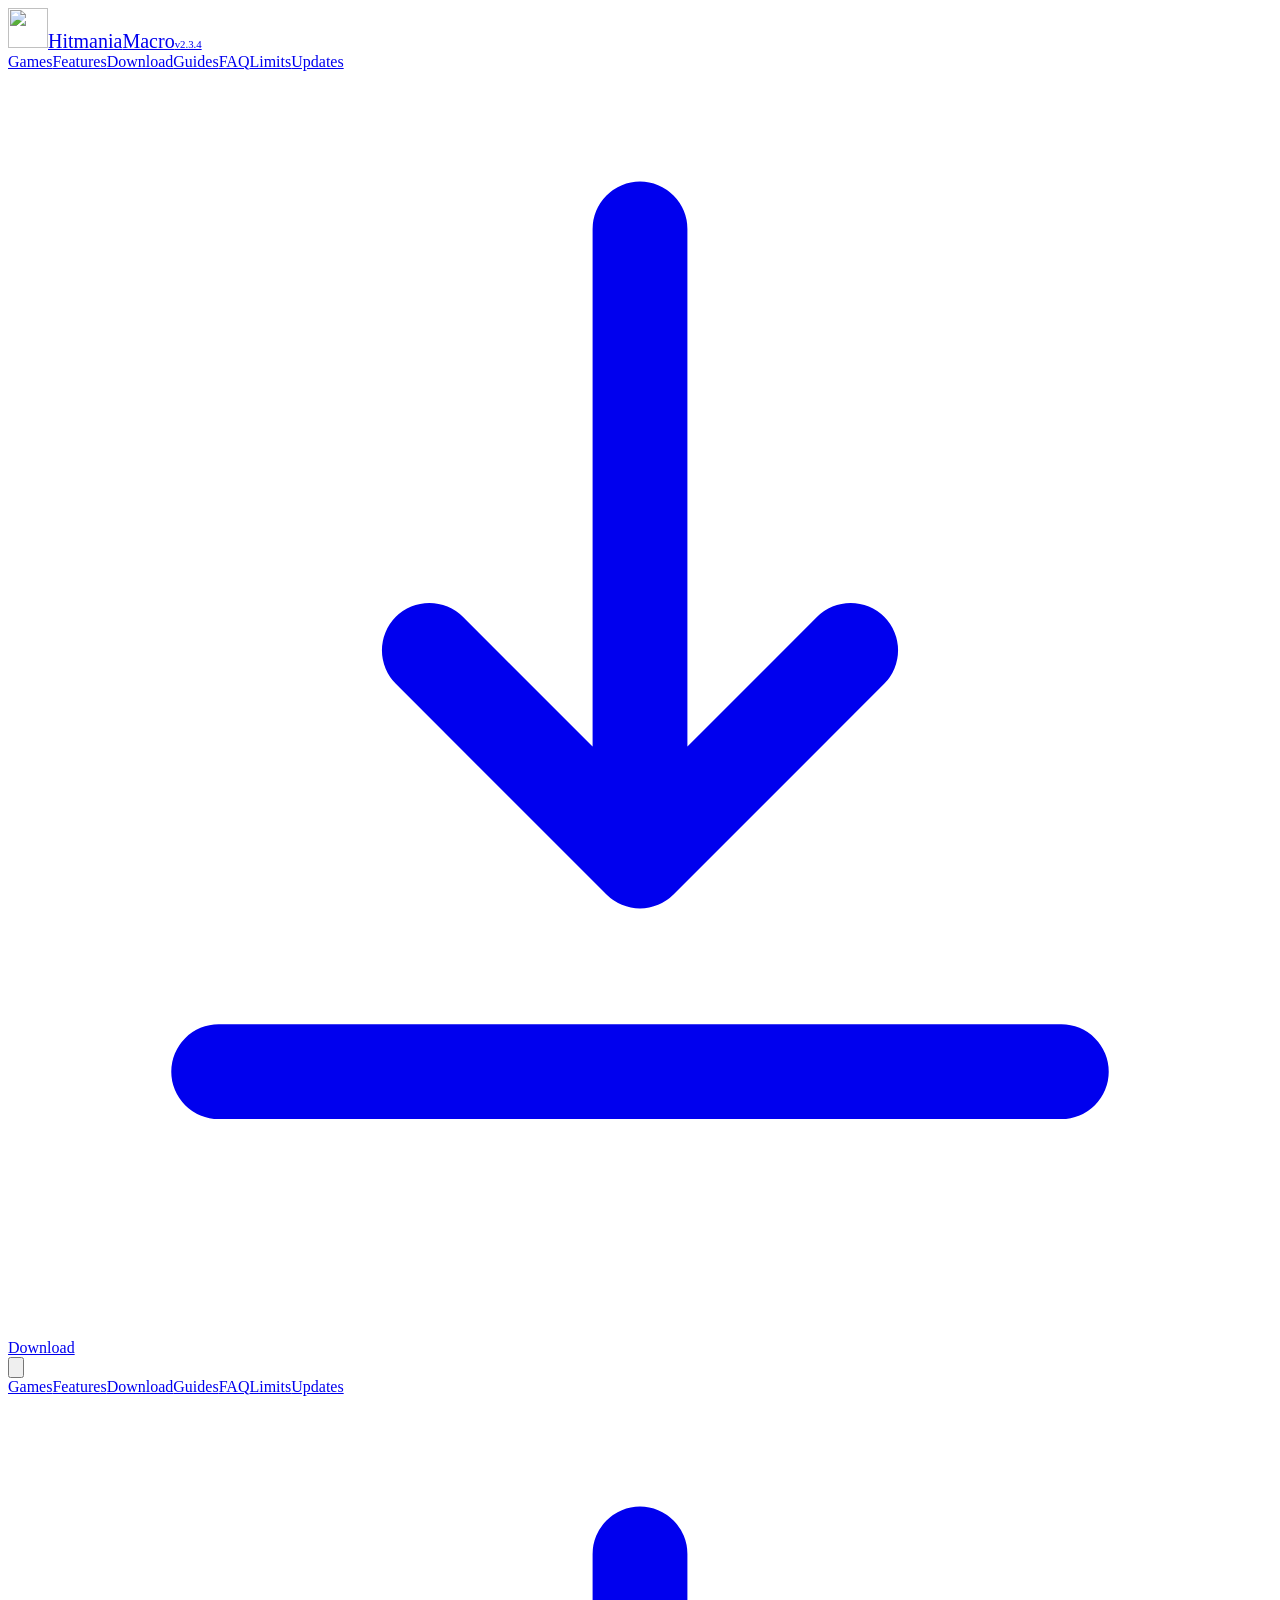
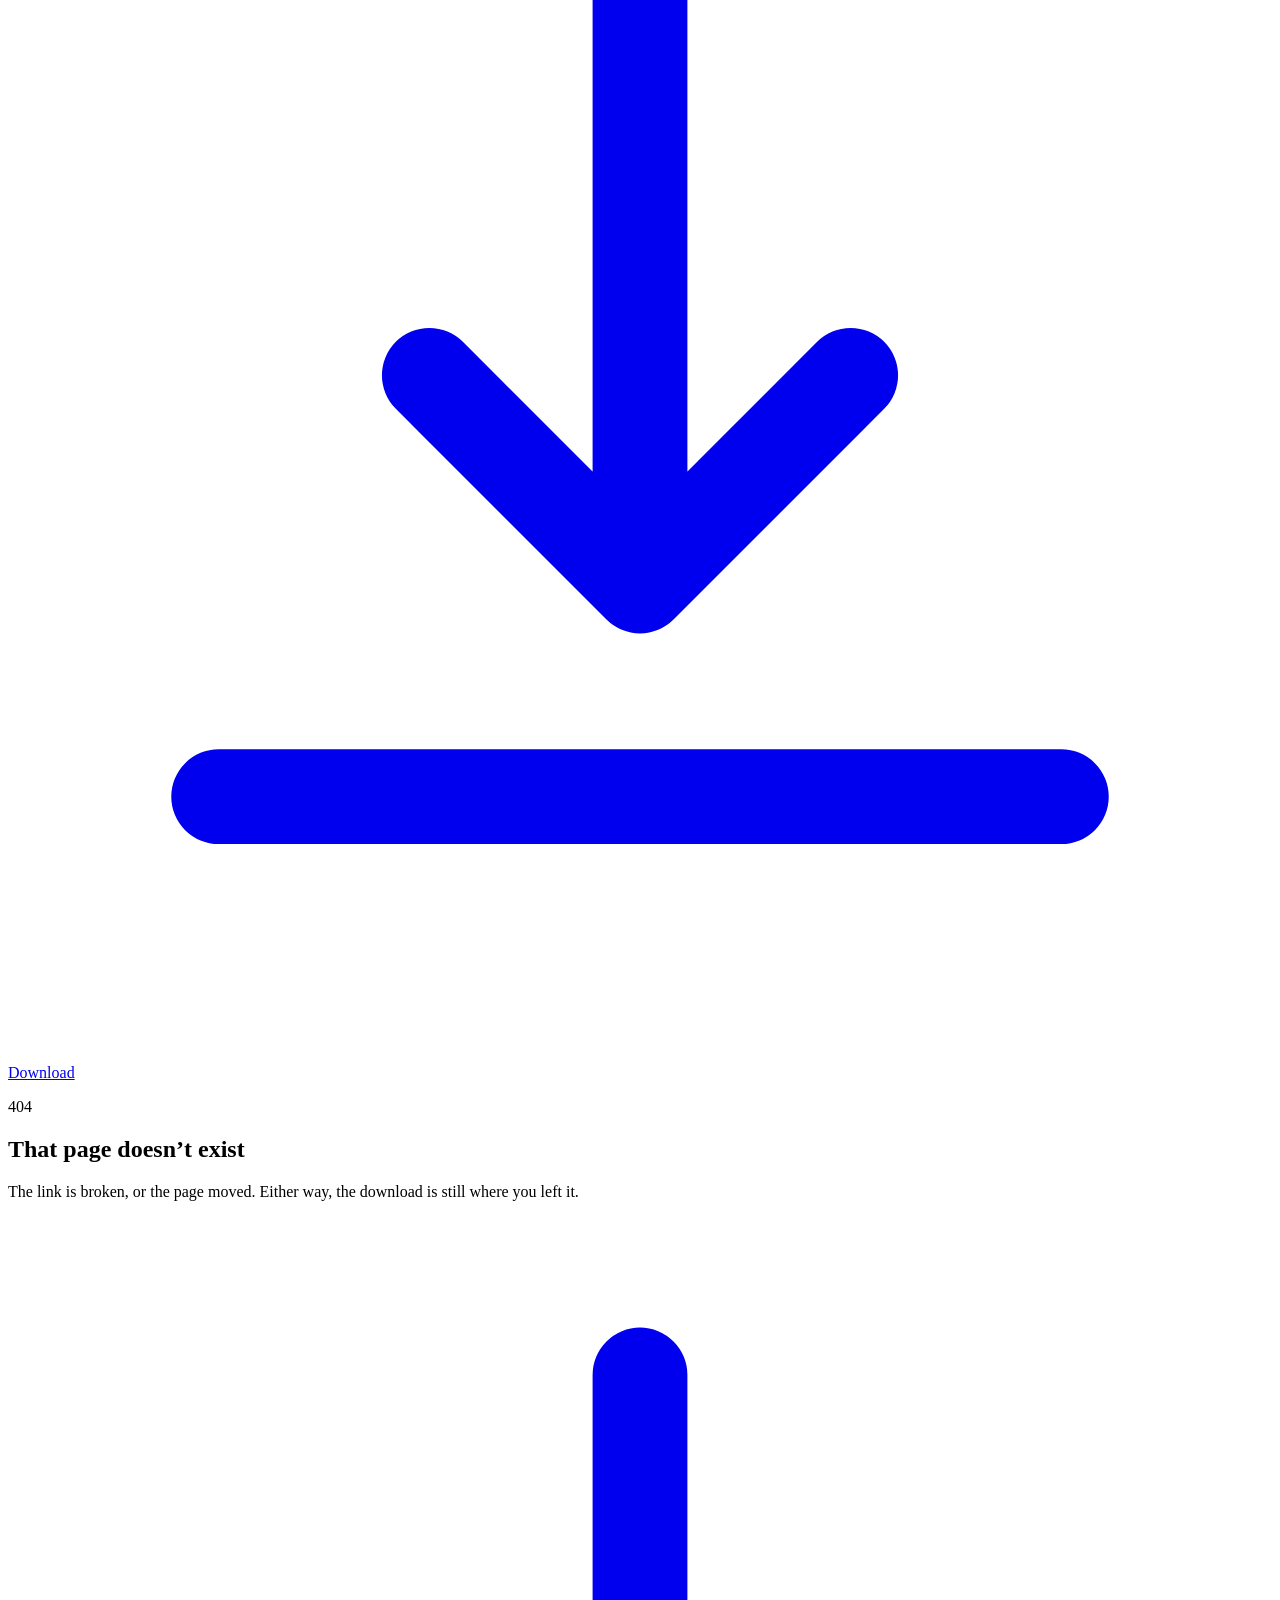
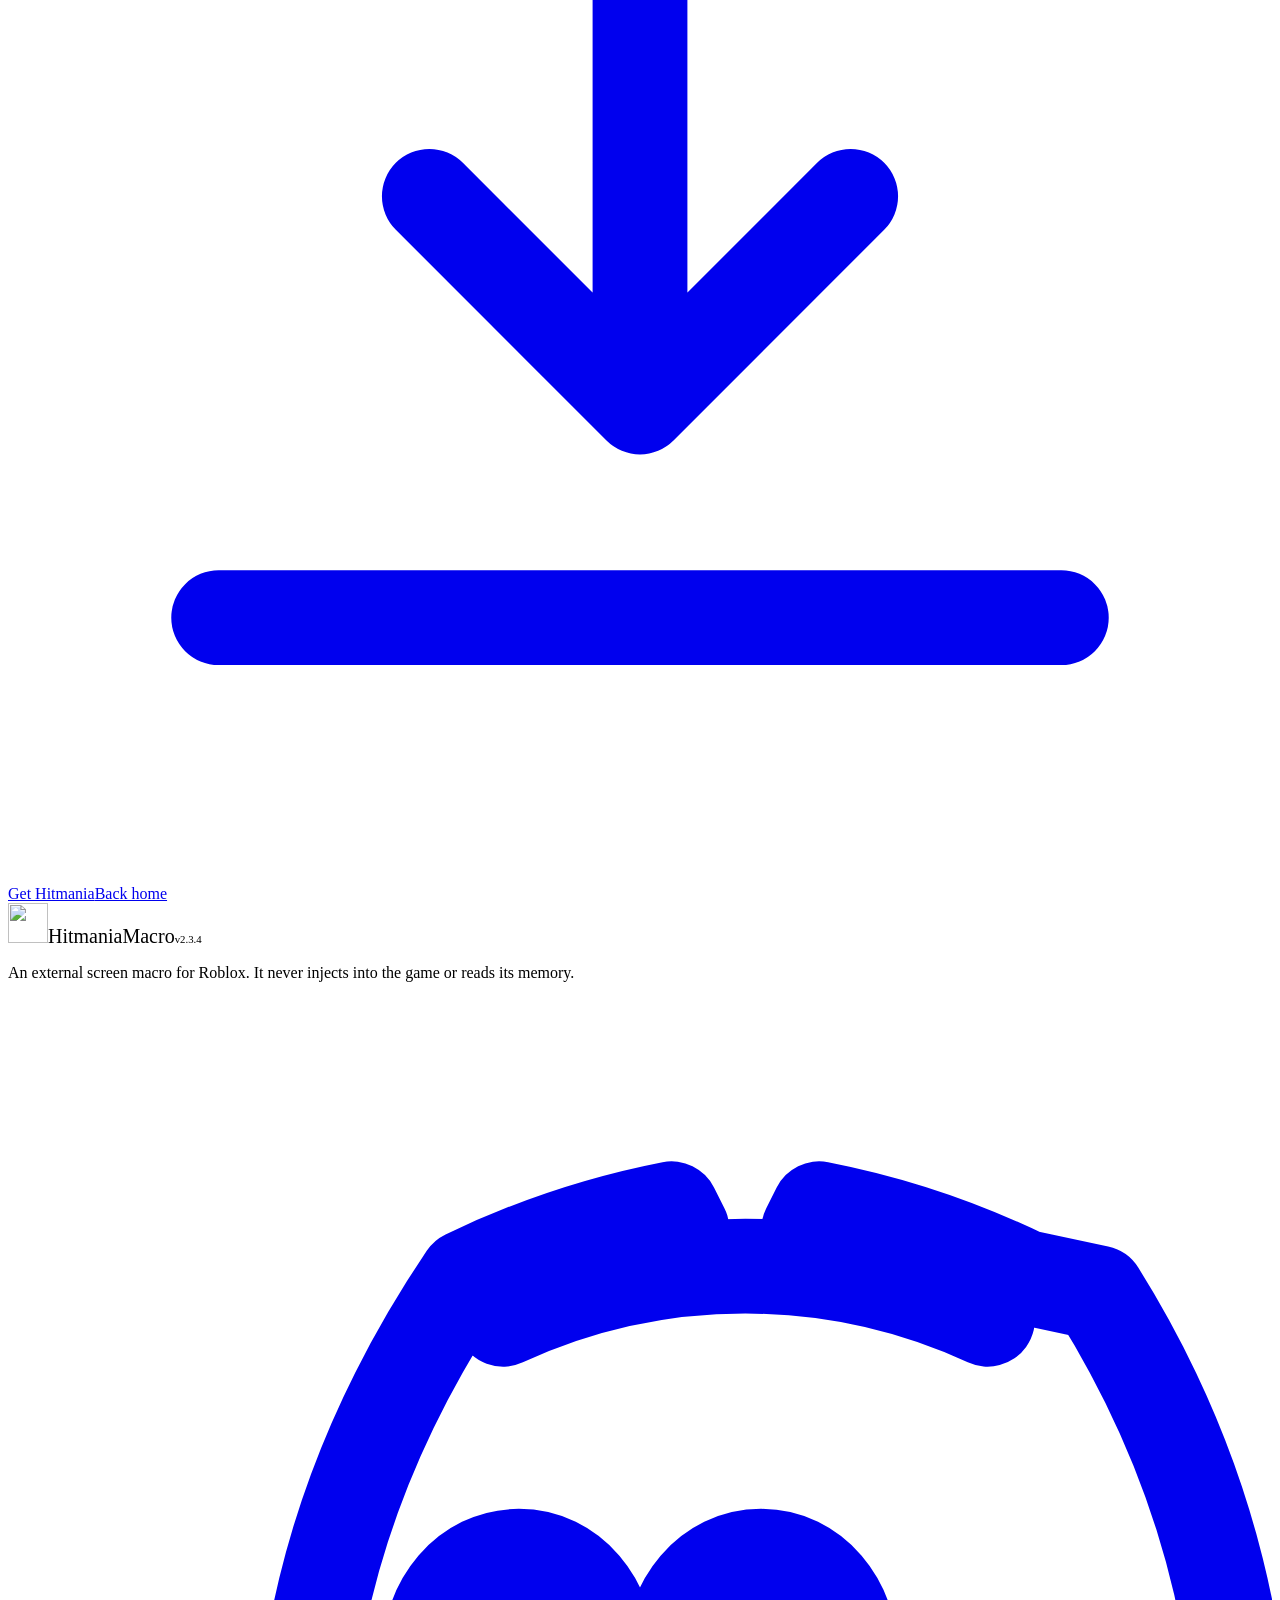
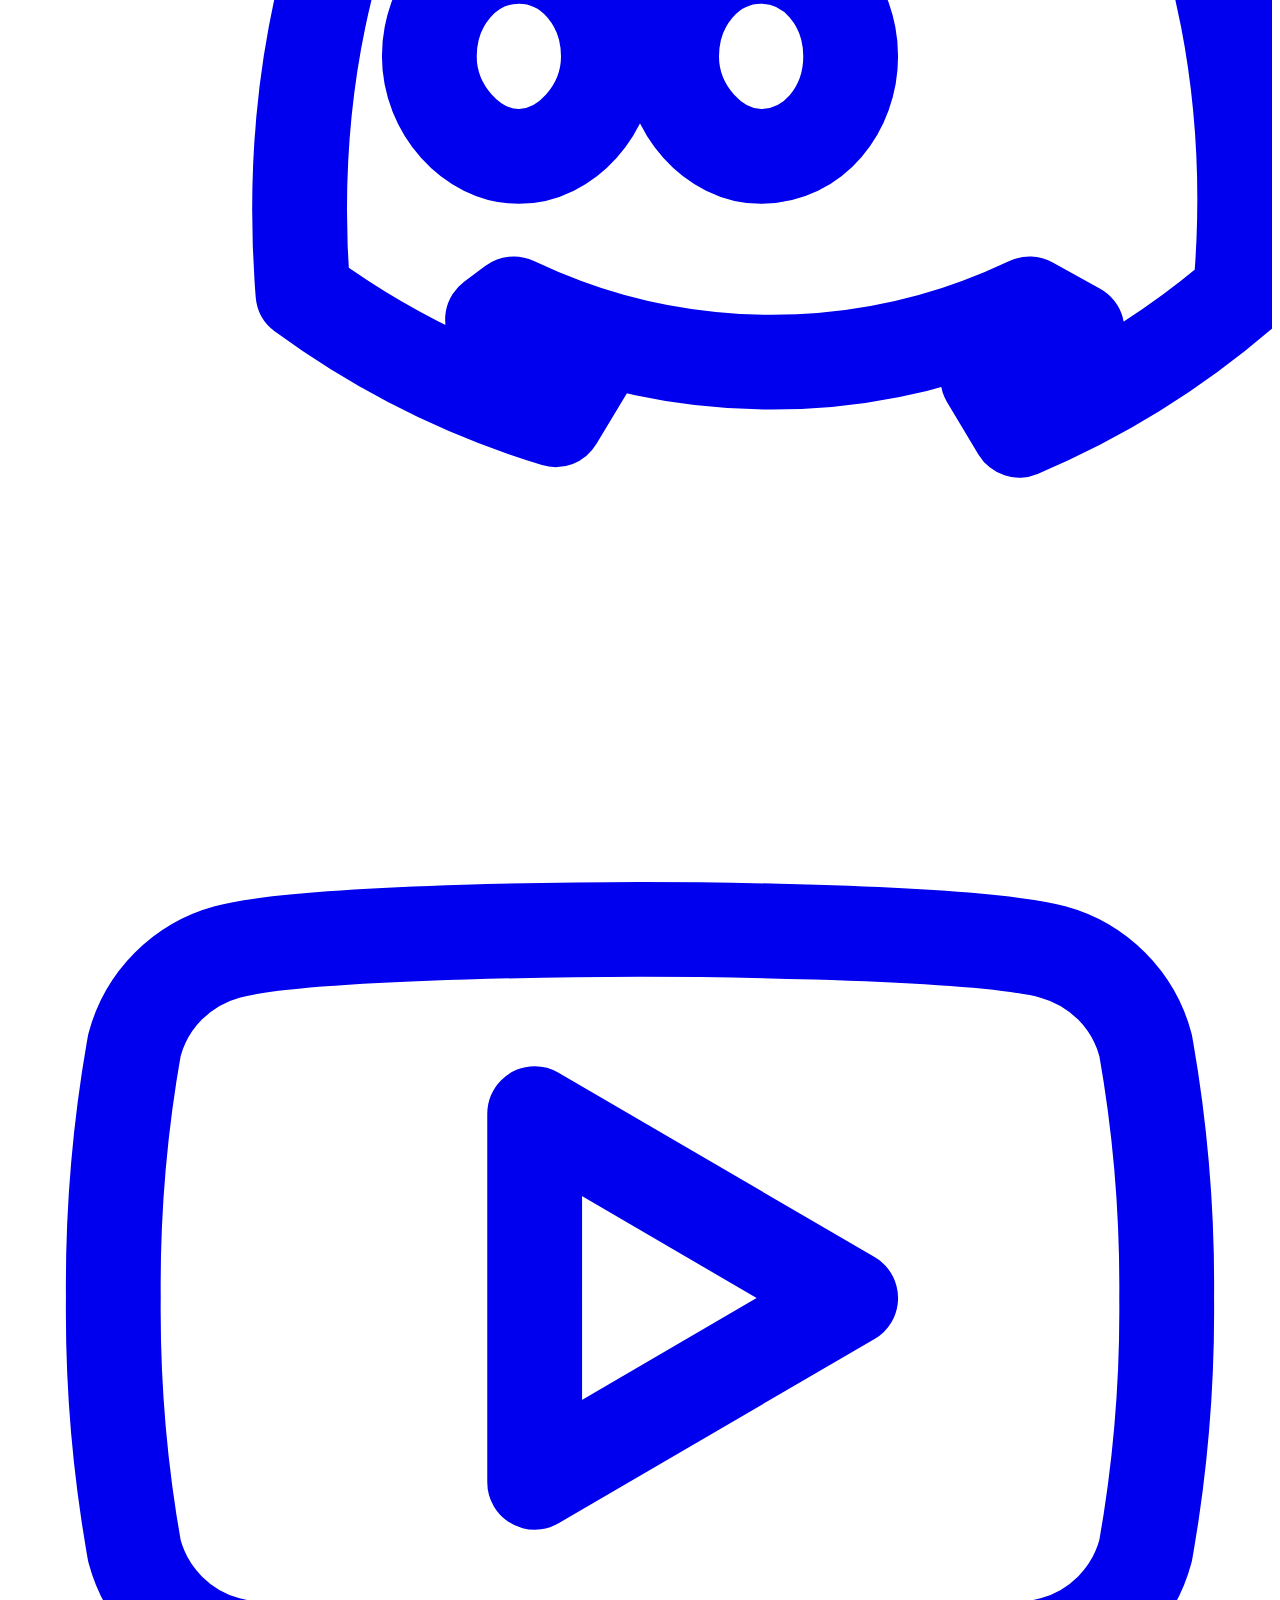
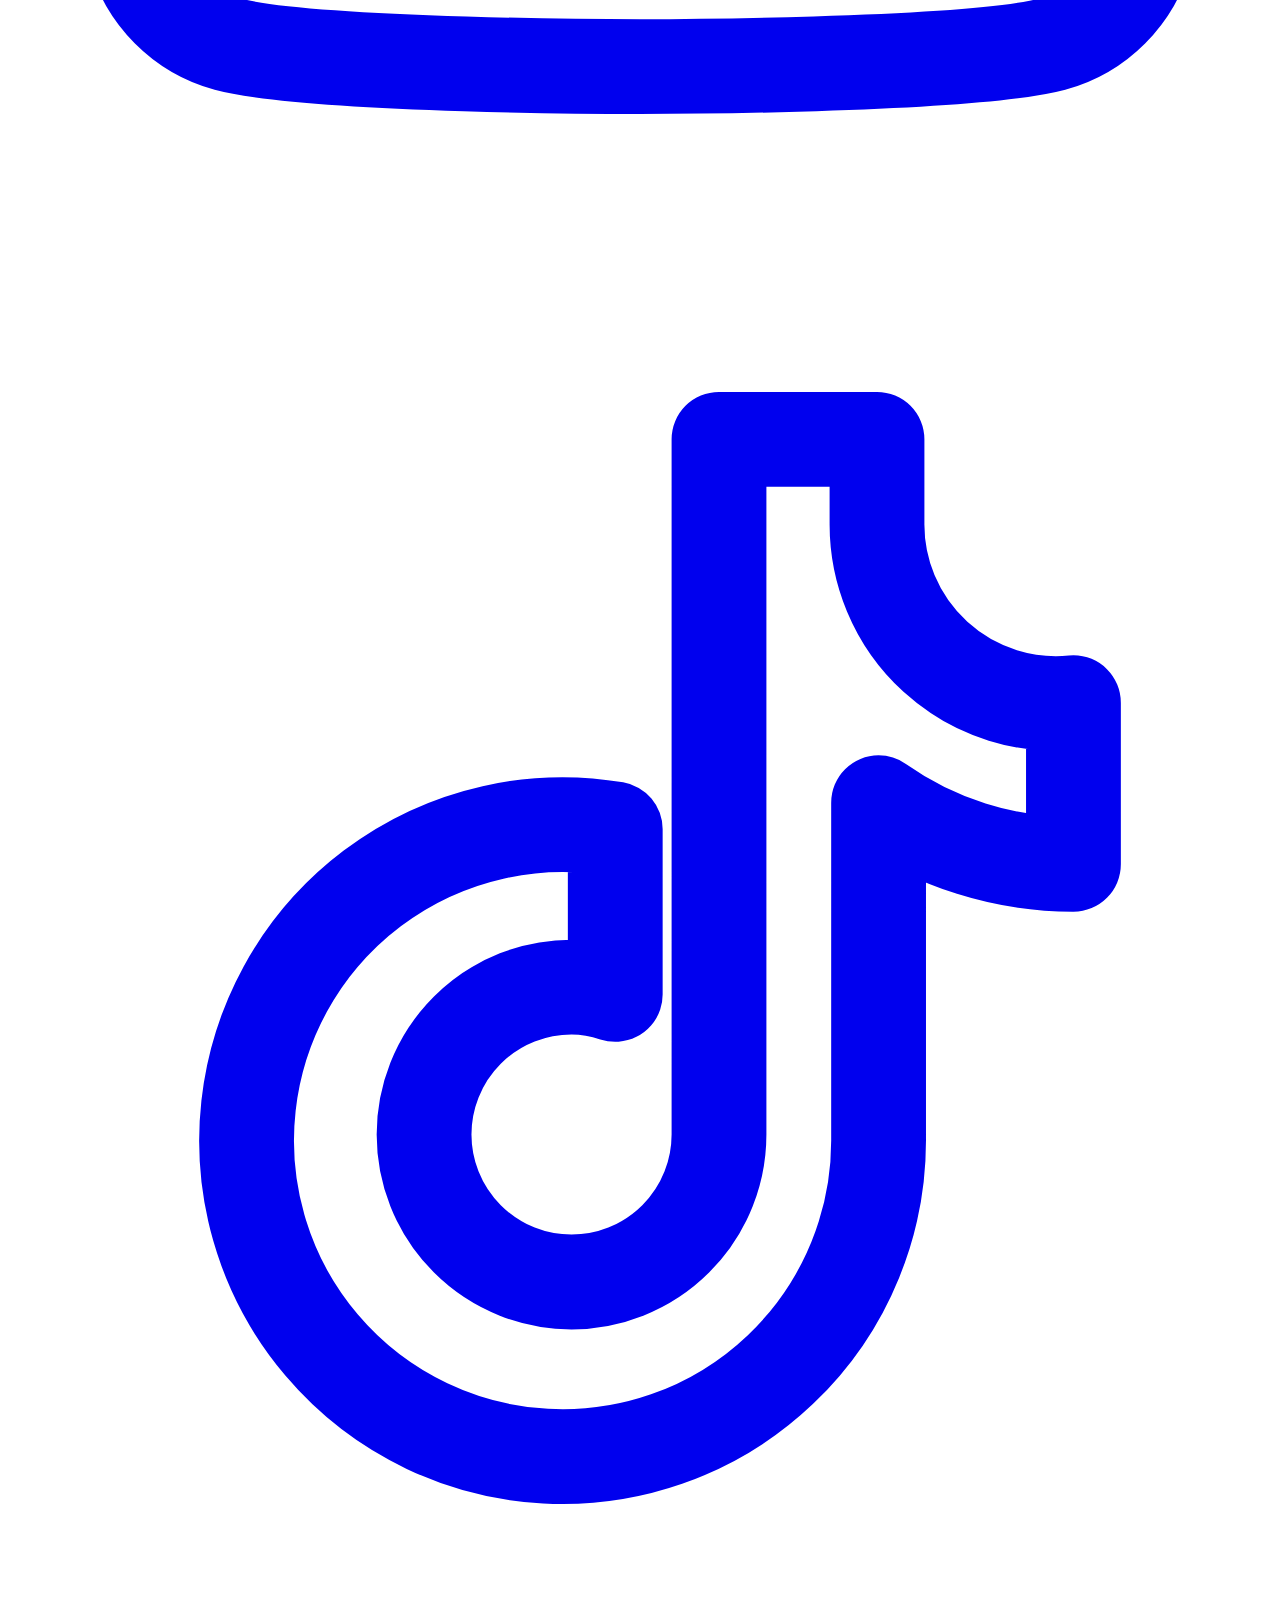
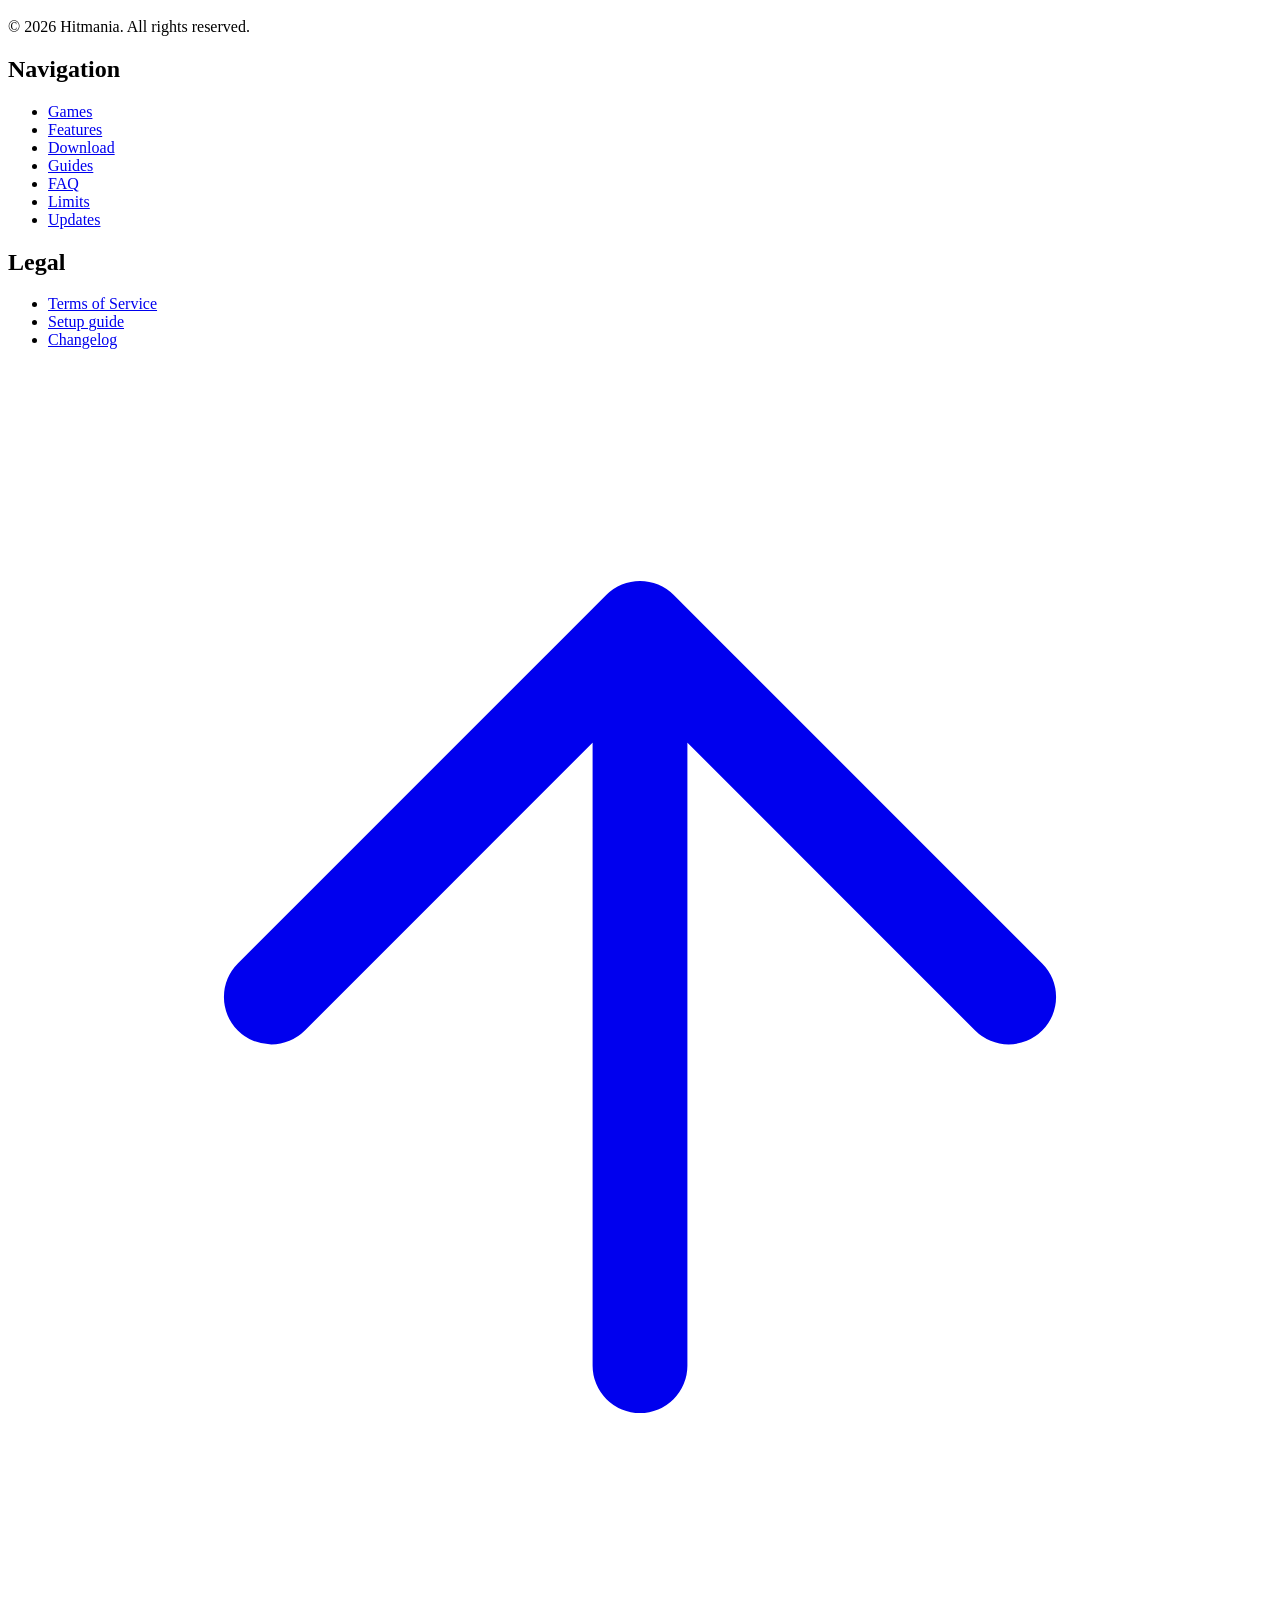
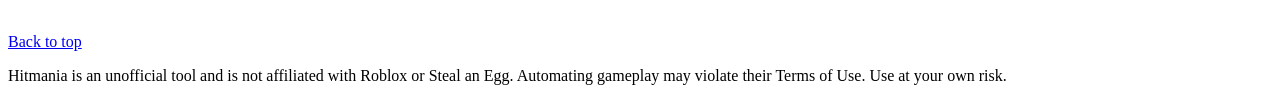
==== commit 41a8e8df: "v2.3.4: update site" ====
--- a/404/index.html
+++ b/404/index.html
@@ -1 +1 @@
-<!DOCTYPE html><html lang="en" class="T19VSG_variable _8Li5zG_variable h-full antialiased"><head><meta charSet="utf-8"/><meta name="viewport" content="width=device-width, initial-scale=1"/><link rel="stylesheet" href="/hitmania/_next/static/chunks/2hxcdzljzktb_.css" data-precedence="next"/><link rel="preload" as="script" fetchPriority="low" href="/hitmania/_next/static/chunks/1ckvzn7sfprko.js"/><script src="/hitmania/_next/static/chunks/2r4s4h5xul1n-.js" async=""></script><script src="/hitmania/_next/static/chunks/2gvu8dyrhibpa.js" async=""></script><script src="/hitmania/_next/static/chunks/0zw03hnbae-d-.js" async=""></script><script src="/hitmania/_next/static/chunks/turbopack-16dgd-go8gnk7.js" async=""></script><script src="/hitmania/_next/static/chunks/0t2viem1ufp9a.js" async=""></script><script src="/hitmania/_next/static/chunks/04xw5yjldhs-g.js" async=""></script><meta name="robots" content="noindex"/><title>Hitmania — Steal an Egg · fishing macro</title><meta name="description" content="Hitmania is a Windows fishing macro for Roblox Steal an Egg. It casts, reels and hits the click-fast bar on its own. One zip file, no account, no key."/><meta name="application-name" content="Hitmania"/><meta name="keywords" content="Hitmania,Steal an Egg macro,Roblox fishing macro,auto fish,Roblox macro,Hitmania download"/><meta property="og:title" content="Hitmania — Steal an Egg · fishing macro"/><meta property="og:description" content="Hitmania is a Windows fishing macro for Roblox Steal an Egg. It casts, reels and hits the click-fast bar on its own. One zip file, no account, no key."/><meta property="og:site_name" content="Hitmania"/><meta property="og:image" content="https://hitmaniamacro-jpg.github.io/hitmania/og.png"/><meta property="og:image:width" content="1200"/><meta property="og:image:height" content="630"/><meta property="og:image:alt" content="Hitmania is a Windows fishing macro for Roblox Steal an Egg. It casts, reels and hits the click-fast bar on its own. One zip file, no account, no key."/><meta property="og:type" content="website"/><meta name="twitter:card" content="summary_large_image"/><meta name="twitter:title" content="Hitmania — Steal an Egg · fishing macro"/><meta name="twitter:description" content="Hitmania is a Windows fishing macro for Roblox Steal an Egg. It casts, reels and hits the click-fast bar on its own. One zip file, no account, no key."/><meta name="twitter:image" content="https://hitmaniamacro-jpg.github.io/hitmania/og.png"/><link rel="icon" href="/hitmania/favicon.ico?favicon.06u_0ktbpjew-.ico" sizes="16x16" type="image/x-icon"/><link rel="apple-touch-icon" href="/hitmania/apple-icon.png?apple-icon.0rwswgwhhntca.png" sizes="180x180" type="image/png"/><meta name="next-size-adjust" content=""/><script src="/hitmania/_next/static/chunks/0cz1d0mv5g_q7.js" noModule=""></script></head><body class="flex min-h-full flex-col bg-hm-bg text-hm-text"><div hidden=""><!--$--><!--/$--></div><div aria-hidden="true" class="fixed top-0 right-0 left-0 z-[100] h-[2px] origin-left bg-gradient-to-r from-hm-purple via-hm-magenta to-hm-purple-hi" style="transform:scaleX(0)"><div class="h-full w-full origin-left"></div></div><header class="fixed inset-x-0 top-0 z-50 transition-all duration-300 border-b border-transparent"><nav class="mx-auto flex h-20 w-full max-w-[1920px] items-center justify-between px-4 sm:px-6 lg:px-8"><a class="group shrink-0" aria-label="Hitmania home" href="/hitmania/"><span class="flex items-center gap-3"><span class="relative grid flex-shrink-0 place-items-center"><span class="absolute inset-0 rounded-full bg-hm-purple/20 blur-xl transition-colors group-hover:bg-hm-purple/30"></span><span class="relative grid place-items-center overflow-hidden rounded-[13px] border border-hm-purple/40 bg-hm-bg-deep/80 shadow-[0_0_24px_-6px] shadow-hm-purple/40" style="width:40px;height:40px"><img alt="" loading="lazy" width="40" height="40" decoding="async" data-nimg="1" class="h-full w-full object-contain" style="color:transparent" src="/hitmania/emblem.png"/></span></span><span class="flex items-baseline gap-1"><span class="font-black tracking-tight text-hm-text" style="font-size:20px">Hitmania</span><span class="gradient-text font-black tracking-tight" style="font-size:20px">Macro</span><span class="hidden font-bold text-hm-faint sm:inline" style="font-size:10.8px">v2.3.3</span></span></span></a><div class="hidden items-center gap-0.5 xl:flex"><a class="rounded-lg px-3 py-2 text-sm font-medium text-hm-muted transition-all duration-200 hover:bg-white/5 hover:text-hm-text" href="/hitmania/#games">Games</a><a class="rounded-lg px-3 py-2 text-sm font-medium text-hm-muted transition-all duration-200 hover:bg-white/5 hover:text-hm-text" href="/hitmania/#features">Features</a><a class="rounded-lg px-3 py-2 text-sm font-medium text-hm-muted transition-all duration-200 hover:bg-white/5 hover:text-hm-text" href="/hitmania/download/">Download</a><a class="rounded-lg px-3 py-2 text-sm font-medium text-hm-muted transition-all duration-200 hover:bg-white/5 hover:text-hm-text" href="/hitmania/guides/">Guides</a><a class="rounded-lg px-3 py-2 text-sm font-medium text-hm-muted transition-all duration-200 hover:bg-white/5 hover:text-hm-text" href="/hitmania/#faq">FAQ</a><a class="rounded-lg px-3 py-2 text-sm font-medium text-hm-muted transition-all duration-200 hover:bg-white/5 hover:text-hm-text" href="/hitmania/#limits">Limits</a><a class="rounded-lg px-3 py-2 text-sm font-medium text-hm-muted transition-all duration-200 hover:bg-white/5 hover:text-hm-text" href="/hitmania/updates/">Updates</a></div><div class="hidden items-center gap-3 xl:flex"><a class="inline-flex items-center gap-2 rounded-full bg-hm-purple px-5 py-2.5 text-sm font-semibold text-white shadow-lg shadow-hm-purple/25 transition-all hover:scale-[1.03] hover:bg-hm-purple-hi" href="/hitmania/download/"><svg viewBox="0 0 24 24" fill="none" stroke="currentColor" stroke-width="1.8" stroke-linecap="round" stroke-linejoin="round" class="h-4 w-4" aria-hidden="true"><path d="M12 3v12m0 0l-4-4m4 4 4-4M4 19h16"></path></svg>Download</a></div><button type="button" aria-label="Open menu" aria-expanded="false" class="rounded-xl p-2 text-hm-text transition-colors hover:bg-white/5 xl:hidden"><svg viewBox="0 0 24 24" fill="none" stroke="currentColor" stroke-width="1.8" stroke-linecap="round" stroke-linejoin="round" class="h-6 w-6" aria-hidden="true"><path d="M4 6h16M4 12h16M4 18h16"></path></svg></button></nav><div class="overflow-hidden border-t border-white/5 bg-hm-bg/95 backdrop-blur-xl transition-[max-height,opacity] duration-300 xl:hidden max-h-0 opacity-0"><div class="space-y-1 px-4 py-4 sm:px-6"><a class="block rounded-lg px-3 py-3 text-base font-medium text-hm-muted transition-colors hover:bg-white/5 hover:text-hm-text" href="/hitmania/#games">Games</a><a class="block rounded-lg px-3 py-3 text-base font-medium text-hm-muted transition-colors hover:bg-white/5 hover:text-hm-text" href="/hitmania/#features">Features</a><a class="block rounded-lg px-3 py-3 text-base font-medium text-hm-muted transition-colors hover:bg-white/5 hover:text-hm-text" href="/hitmania/download/">Download</a><a class="block rounded-lg px-3 py-3 text-base font-medium text-hm-muted transition-colors hover:bg-white/5 hover:text-hm-text" href="/hitmania/guides/">Guides</a><a class="block rounded-lg px-3 py-3 text-base font-medium text-hm-muted transition-colors hover:bg-white/5 hover:text-hm-text" href="/hitmania/#faq">FAQ</a><a class="block rounded-lg px-3 py-3 text-base font-medium text-hm-muted transition-colors hover:bg-white/5 hover:text-hm-text" href="/hitmania/#limits">Limits</a><a class="block rounded-lg px-3 py-3 text-base font-medium text-hm-muted transition-colors hover:bg-white/5 hover:text-hm-text" href="/hitmania/updates/">Updates</a><a class="mt-2 flex items-center justify-center gap-2 rounded-xl bg-hm-purple px-5 py-3 text-base font-semibold text-white" href="/hitmania/download/"><svg viewBox="0 0 24 24" fill="none" stroke="currentColor" stroke-width="1.8" stroke-linecap="round" stroke-linejoin="round" class="h-4 w-4" aria-hidden="true"><path d="M12 3v12m0 0l-4-4m4 4 4-4M4 19h16"></path></svg>Download</a></div></div></header><main id="top" class="flex-1"><section class="relative flex min-h-[70vh] items-center overflow-hidden pt-32 pb-20"><div class="hm-grid-bg pointer-events-none absolute inset-0 opacity-50 [mask-image:radial-gradient(ellipse_at_center,black,transparent_70%)]"></div><div class="hm-orb top-1/2 left-1/2 h-80 w-80 -translate-x-1/2 -translate-y-1/2 bg-hm-purple/20"></div><div class="relative mx-auto flex w-full max-w-xl flex-col items-center px-4 text-center"><p class="text-7xl font-black text-hm-text">404</p><h1 class="mt-4 text-2xl font-bold text-hm-text">That page doesn’t exist</h1><p class="mt-3 text-sm leading-relaxed text-hm-muted">The link is broken, or the page moved. Either way, the download is still where you left it.</p><div class="mt-8 flex flex-col gap-3 sm:flex-row"><a class="inline-flex items-center justify-center gap-2 rounded-full bg-hm-purple px-6 py-3 text-sm font-semibold text-white shadow-lg shadow-hm-purple/30 transition-all hover:scale-[1.03] hover:bg-hm-purple-hi" href="/hitmania/download/"><svg viewBox="0 0 24 24" fill="none" stroke="currentColor" stroke-width="1.8" stroke-linecap="round" stroke-linejoin="round" class="h-4 w-4" aria-hidden="true"><path d="M12 3v12m0 0l-4-4m4 4 4-4M4 19h16"></path></svg>Get Hitmania</a><a class="inline-flex items-center justify-center gap-2 rounded-full border border-hm-border bg-hm-card px-6 py-3 text-sm font-semibold text-hm-text transition-colors hover:border-hm-border-hi hover:bg-hm-card2" href="/hitmania/">Back home</a></div></div></section><!--$--><!--/$--></main><footer class="relative w-full"><div class="hm-footer-line"></div><div class="mx-auto w-full max-w-7xl px-5 py-12 sm:px-8 sm:py-16"><div class="grid grid-cols-1 gap-10 md:grid-cols-3 md:gap-12"><div class="space-y-5"><span class="flex items-center gap-3"><span class="relative grid flex-shrink-0 place-items-center"><span class="absolute inset-0 rounded-full bg-hm-purple/20 blur-xl transition-colors group-hover:bg-hm-purple/30"></span><span class="relative grid place-items-center overflow-hidden rounded-[13px] border border-hm-purple/40 bg-hm-bg-deep/80 shadow-[0_0_24px_-6px] shadow-hm-purple/40" style="width:40px;height:40px"><img alt="" loading="lazy" width="40" height="40" decoding="async" data-nimg="1" class="h-full w-full object-contain" style="color:transparent" src="/hitmania/emblem.png"/></span></span><span class="flex items-baseline gap-1"><span class="font-black tracking-tight text-hm-text" style="font-size:20px">Hitmania</span><span class="gradient-text font-black tracking-tight" style="font-size:20px">Macro</span><span class="hidden font-bold text-hm-faint sm:inline" style="font-size:10.8px">v2.3.3</span></span></span><p class="max-w-sm text-xs leading-relaxed text-hm-muted">An external screen macro for Roblox. It never injects into the game or reads its memory.</p><div class="flex items-center gap-3"><a href="https://discord.com" target="_blank" rel="noopener noreferrer" aria-label="Discord" class="rounded-lg border border-white/10 p-2.5 text-hm-faint transition-all duration-300 hover:scale-110 hover:border-hm-purple/40 hover:text-hm-purple-hi"><svg viewBox="0 0 24 24" fill="none" stroke="currentColor" stroke-width="1.8" stroke-linecap="round" stroke-linejoin="round" class="h-[18px] w-[18px]" aria-hidden="true"><path d="M19.3 5.3A16 16 0 0 0 15.4 4l-.2.4a12 12 0 0 1 3.4 1.7 11 11 0 0 0-9.2 0A12 12 0 0 1 12.8 4.4L12.6 4a16 16 0 0 0-3.9 1.3C6 9.3 5.3 13.2 5.6 17a16 16 0 0 0 4.8 2.4l.6-1a10 10 0 0 1-1.8-.9l.4-.3a11.4 11.4 0 0 0 9.8 0l.9.5c-.5.4-1.1.7-1.7.9l.6 1A16 16 0 0 0 23.4 17c.4-4.4-.7-8.2-2.7-11.4ZM9.7 14.4c-.9 0-1.7-.9-1.7-1.9s.7-1.9 1.7-1.9 1.7.9 1.7 1.9-.8 1.9-1.7 1.9Zm4.6 0c-.9 0-1.7-.9-1.7-1.9s.7-1.9 1.7-1.9 1.7.9 1.7 1.9-.7 1.9-1.7 1.9Z"></path></svg></a><a href="https://youtube.com" target="_blank" rel="noopener noreferrer" aria-label="YouTube" class="rounded-lg border border-white/10 p-2.5 text-hm-faint transition-all duration-300 hover:scale-110 hover:border-hm-purple/40 hover:text-hm-purple-hi"><svg viewBox="0 0 24 24" fill="none" stroke="currentColor" stroke-width="1.8" stroke-linecap="round" stroke-linejoin="round" class="h-[18px] w-[18px]" aria-hidden="true"><path d="M21.6 7.2a2.5 2.5 0 0 0-1.76-1.77C18.25 5 12 5 12 5s-6.25 0-7.84.43A2.5 2.5 0 0 0 2.4 7.2 26 26 0 0 0 2 12a26 26 0 0 0 .4 4.8 2.5 2.5 0 0 0 1.76 1.77C5.75 19 12 19 12 19s6.25 0 7.84-.43a2.5 2.5 0 0 0 1.76-1.77A26 26 0 0 0 22 12a26 26 0 0 0-.4-4.8Z"></path><path d="M10 15.5v-7l6 3.5-6 3.5Z"></path></svg></a><a href="https://tiktok.com" target="_blank" rel="noopener noreferrer" aria-label="TikTok" class="rounded-lg border border-white/10 p-2.5 text-hm-faint transition-all duration-300 hover:scale-110 hover:border-hm-purple/40 hover:text-hm-purple-hi"><svg viewBox="0 0 24 24" fill="none" stroke="currentColor" stroke-width="1.8" stroke-linecap="round" stroke-linejoin="round" class="h-[18px] w-[18px]" aria-hidden="true"><path d="M16.5 2h-3v13.2a2.8 2.8 0 1 1-2.8-2.8c.29 0 .56.05.83.14V9.4a6 6 0 1 0 5 5.9V8.9a6.4 6.4 0 0 0 3.7 1.17V7a3.4 3.4 0 0 1-3.73-3.4V2Z"></path></svg></a></div><p class="text-xs text-hm-faint">© <!-- -->2026<!-- --> Hitmania. All rights reserved.</p></div><div class="space-y-4"><h2 class="text-xs font-semibold tracking-wider text-hm-text uppercase">Navigation</h2><ul class="space-y-2.5"><li><a href="/#games" class="group flex items-center gap-2 text-sm text-hm-muted transition-colors hover:text-hm-text"><span class="h-1 w-1 rounded-full bg-hm-card3 transition-colors group-hover:bg-hm-purple"></span>Games</a></li><li><a href="/#features" class="group flex items-center gap-2 text-sm text-hm-muted transition-colors hover:text-hm-text"><span class="h-1 w-1 rounded-full bg-hm-card3 transition-colors group-hover:bg-hm-purple"></span>Features</a></li><li><a href="/download/" class="group flex items-center gap-2 text-sm text-hm-muted transition-colors hover:text-hm-text"><span class="h-1 w-1 rounded-full bg-hm-card3 transition-colors group-hover:bg-hm-purple"></span>Download</a></li><li><a href="/guides/" class="group flex items-center gap-2 text-sm text-hm-muted transition-colors hover:text-hm-text"><span class="h-1 w-1 rounded-full bg-hm-card3 transition-colors group-hover:bg-hm-purple"></span>Guides</a></li><li><a href="/#faq" class="group flex items-center gap-2 text-sm text-hm-muted transition-colors hover:text-hm-text"><span class="h-1 w-1 rounded-full bg-hm-card3 transition-colors group-hover:bg-hm-purple"></span>FAQ</a></li><li><a href="/#limits" class="group flex items-center gap-2 text-sm text-hm-muted transition-colors hover:text-hm-text"><span class="h-1 w-1 rounded-full bg-hm-card3 transition-colors group-hover:bg-hm-purple"></span>Limits</a></li><li><a href="/updates/" class="group flex items-center gap-2 text-sm text-hm-muted transition-colors hover:text-hm-text"><span class="h-1 w-1 rounded-full bg-hm-card3 transition-colors group-hover:bg-hm-purple"></span>Updates</a></li></ul></div><div class="space-y-4"><h2 class="text-xs font-semibold tracking-wider text-hm-text uppercase">Legal</h2><ul class="space-y-2.5"><li><a href="/terms/" class="group flex items-center gap-2 text-sm text-hm-muted transition-colors hover:text-hm-text"><span class="h-1 w-1 rounded-full bg-hm-card3 transition-colors group-hover:bg-hm-purple"></span>Terms of Service</a></li><li><a href="/guides/" class="group flex items-center gap-2 text-sm text-hm-muted transition-colors hover:text-hm-text"><span class="h-1 w-1 rounded-full bg-hm-card3 transition-colors group-hover:bg-hm-purple"></span>Setup guide</a></li><li><a href="/updates/" class="group flex items-center gap-2 text-sm text-hm-muted transition-colors hover:text-hm-text"><span class="h-1 w-1 rounded-full bg-hm-card3 transition-colors group-hover:bg-hm-purple"></span>Changelog</a></li></ul><div class="pt-2"><a href="#top" class="group inline-flex items-center gap-2 text-xs text-hm-muted transition-colors hover:text-hm-text"><svg viewBox="0 0 24 24" fill="none" stroke="currentColor" stroke-width="1.8" stroke-linecap="round" stroke-linejoin="round" class="h-3.5 w-3.5 transition-transform group-hover:-translate-y-0.5" aria-hidden="true"><path d="M12 19V5m0 0-7 7m7-7 7 7"></path></svg>Back to top</a></div></div></div><p class="mt-10 border-t border-white/5 pt-6 text-[11px] leading-relaxed text-hm-faint">Hitmania is an unofficial tool and is not affiliated with Roblox or Steal an Egg. Automating gameplay may violate their Terms of Use. Use at your own risk.</p></div></footer><script id="_R_">(globalThis["TURBOPACK"] || (globalThis["TURBOPACK"] = [])).push({"otherChunks":["static/chunks/1ckvzn7sfprko.js","static/chunks/2r4s4h5xul1n-.js","static/chunks/2gvu8dyrhibpa.js","static/chunks/0zw03hnbae-d-.js"],"runtimeModuleIds":[94553]});</script><script src="/hitmania/_next/static/chunks/1ckvzn7sfprko.js" async=""></script><script>(self.__next_f=self.__next_f||[]).push([0])</script><script>self.__next_f.push([1,"1:\"$Sreact.fragment\"\n2:\"/hitmania/_next/static/chunks/0t2viem1ufp9a.js\"\n3:\"/hitmania/_next/static/chunks/04xw5yjldhs-g.js\"\n4:I[46083,[\"$2\",\"$3\"],\"ScrollProgress\"]\n5:I[45678,[\"$2\",\"$3\"],\"Navbar\"]\n6:I[39756,[\"$2\",\"$3\"],\"default\"]\n7:I[37457,[\"$2\",\"$3\"],\"default\"]\n8:I[22016,[\"$2\",\"$3\"],\"\"]\n9:I[5500,[\"$2\",\"$3\"],\"Image\"]\n15:I[68027,[\"$2\",\"$3\"],\"default\",1]\n:HL[\"/hitmania/_next/static/chunks/2hxcdzljzktb_.css\",\"style\"]\n11:X\n12:[[\"children\",{\"s\":\"__PAGE__\",\"h\":512,\"d\":{\"r\":\"$L13\",\"p\":false,\"v\":null}}]]\nf:[[\"children\",{\"s\":\"/_not-found\",\"h\":512,\"d\":{\"r\":\"$L10\",\"p\":false,\"v\":\"$11\"},\"c\":\"$Q12\"}]]\n0:{\"P\":null,\"c\":[\"\",\"_not-found\",\"\"],\"q\":\"\",\"i\":false,\"t\":{\"t\":{\"s\":\"\",\"h\":528,\"d\":{\"r\":[\"$\",\"$1\",\"c\",{\"children\":[[[\"$\",\"link\",\"0\",{\"rel\":\"stylesheet\",\"href\":\"/hitmania/_next/static/chunks/2hxcdzljzktb_.css\",\"precedence\":\"next\",\"crossOrigin\":\"$undefined\",\"nonce\":\"$undefined\"}],[\"$\",\"script\",\"script-0\",{\"src\":\"/hitmania/_next/static/chunks/0t2viem1ufp9a.js\",\"async\":true,\"nonce\":\"$undefined\"}],[\"$\",\"script\",\"script-1\",{\"src\":\"/hitmania/_next/static/chunks/04xw5yjldhs-g.js\",\"async\":true,\"nonce\":\"$undefined\"}]],[\"$\",\"html\",null,{\"lang\":\"en\",\"className\":\"T19VSG_variable _8Li5zG_variable h-full antialiased\",\"children\":[\"$\",\"body\",null,{\"className\":\"flex min-h-full flex-col bg-hm-bg text-hm-text\",\"children\":[[\"$\",\"$L4\",null,{}],[\"$\",\"$L5\",null,{}],[\"$\",\"main\",null,{\"id\":\"top\",\"className\":\"flex-1\",\"children\":[\"$\",\"$L6\",null,{\"parallelRouterKey\":\"children\",\"error\":\"$undefined\",\"errorStyles\":\"$undefined\",\"errorScripts\":\"$undefined\",\"template\":[\"$\",\"$L7\",null,{}],\"templateStyles\":\"$undefined\",\"templateScripts\":\"$undefined\",\"notFound\":[[\"$\",\"section\",null,{\"className\":\"relative flex min-h-[70vh] items-center overflow-hidden pt-32 pb-20\",\"children\":[[\"$\",\"div\",null,{\"className\":\"hm-grid-bg pointer-events-none absolute inset-0 opacity-50 [mask-image:radial-gradient(ellipse_at_center,black,transparent_70%)]\"}],[\"$\",\"div\",null,{\"className\":\"hm-orb top-1/2 left-1/2 h-80 w-80 -translate-x-1/2 -translate-y-1/2 bg-hm-purple/20\"}],[\"$\",\"div\",null,{\"className\":\"relative mx-auto flex w-full max-w-xl flex-col items-center px-4 text-center\",\"children\":[[\"$\",\"p\",null,{\"className\":\"text-7xl font-black text-hm-text\",\"children\":\"404\"}],[\"$\",\"h1\",null,{\"className\":\"mt-4 text-2xl font-bold text-hm-text\",\"children\":\"That page doesn’t exist\"}],[\"$\",\"p\",null,{\"className\":\"mt-3 text-sm leading-relaxed text-hm-muted\",\"children\":\"The link is broken, or the page moved. Either way, the download is still where you left it.\"}],[\"$\",\"div\",null,{\"className\":\"mt-8 flex flex-col gap-3 sm:flex-row\",\"children\":[[\"$\",\"$L8\",null,{\"href\":\"/download/\",\"className\":\"inline-flex items-center justify-center gap-2 rounded-full bg-hm-purple px-6 py-3 text-sm font-semibold text-white shadow-lg shadow-hm-purple/30 transition-all hover:scale-[1.03] hover:bg-hm-purple-hi\",\"children\":[[\"$\",\"svg\",null,{\"viewBox\":\"0 0 24 24\",\"fill\":\"none\",\"stroke\":\"currentColor\",\"strokeWidth\":1.8,\"strokeLinecap\":\"round\",\"strokeLinejoin\":\"round\",\"className\":\"h-4 w-4\",\"aria-hidden\":\"true\",\"children\":[\"$\",\"path\",null,{\"d\":\"M12 3v12m0 0l-4-4m4 4 4-4M4 19h16\"}]}],\"Get Hitmania\"]}],[\"$\",\"$L8\",null,{\"href\":\"/\",\"className\":\"inline-flex items-center justify-center gap-2 rounded-full border border-hm-border bg-hm-card px-6 py-3 text-sm font-semibold text-hm-text transition-colors hover:border-hm-border-hi hover:bg-hm-card2\",\"children\":\"Back home\"}]]}]]}]]}],[]],\"forbidden\":\"$undefined\",\"unauthorized\":\"$undefined\"}]}],[\"$\",\"footer\",null,{\"className\":\"relative w-full\",\"children\":[[\"$\",\"div\",null,{\"className\":\"hm-footer-line\"}],[\"$\",\"div\",null,{\"className\":\"mx-auto w-full max-w-7xl px-5 py-12 sm:px-8 sm:py-16\",\"children\":[[\"$\",\"div\",null,{\"className\":\"grid grid-cols-1 gap-10 md:grid-cols-3 md:gap-12\",\"children\":[[\"$\",\"div\",null,{\"className\":\"space-y-5\",\"children\":[[\"$\",\"span\",null,{\"className\":\"flex items-center gap-3\",\"children\":[[\"$\",\"span\",null,{\"className\":\"relative grid flex-shrink-0 place-items-center\",\"children\":[[\"$\",\"span\",null,{\"className\":\"absolute inset-0 rounded-full bg-hm-purple/20 blur-xl transition-colors group-hover:bg-hm-purple/30\"}],[\"$\",\"span\",null,{\"className\":\"relative grid place-items-center overflow-hidden rounded-[13px] border border-hm-purple/40 bg-hm-bg-deep/80 shadow-[0_0_24px_-6px] shadow-hm-purple/40\",\"style\":{\"width\":40,\"height\":40},\"children\":[\"$\",\"$L9\",null,{\"src\":\"/hitmania/emblem.png\",\"alt\":\"\",\"width\":40,\"height\":40,\"className\":\"h-full w-full object-contain\"}]}]]}],[\"$\",\"span\",null,{\"className\":\"flex items-baseline gap-1\",\"children\":[[\"$\",\"span\",null,{\"className\":\"font-black tracking-tight text-hm-text\",\"style\":{\"fontSize\":20},\"children\":\"Hitmania\"}],[\"$\",\"span\",null,{\"className\":\"gradient-text font-black tracking-tight\",\"style\":{\"fontSize\":20},\"children\":\"Macro\"}],[\"$\",\"span\",null,{\"className\":\"hidden font-bold text-hm-faint sm:inline\",\"style\":{\"fontSize\":10.8},\"children\":\"v2.3.3\"}]]}]]}],[\"$\",\"p\",null,{\"className\":\"max-w-sm text-xs leading-relaxed text-hm-muted\",\"children\":\"An external screen macro for Roblox. It never injects into the game or reads its memory.\"}],\"$La\",\"$Lb\"]}],\"$Lc\",\"$Ld\"]}],\"$Le\"]}]]}]]}]}]]}],\"p\":false,\"v\":null},\"c\":\"$Qf\"},\"h\":{\"r\":\"$L14\",\"p\":false,\"v\":null}},\"m\":\"$undefined\",\"G\":[\"$15\",[\"$L16\"]],\"S\":true,\"r\":\"$undefined\",\"s\":\"$undefined\",\"a\":\"$undefined\",\"l\":\"$undefined\",\"p\":\"$undefined\",\"d\":\"$undefined\",\"b\":\"qrCYPtKUoWxHNjltWRpix\"}\n17:I[97367,[\"$2\",\"$3\"],\"OutletBoundary\"]\n18:\"$Sreact.suspense\"\n1a:\"ViewportBoundary\"\n1b:I[97367,[\"$2\",\"$3\"],\"$1a\"]\n1d:\"MetadataBoundary\"\n1e:I[97367,[\"$2\",\"$3\"],\"$1d\"]\na:[\"$\",\"div\",null,{\"className\":\"flex items-center gap-3\",\"children\":[[\"$\",\"a\",\"Discord\",{\"href\":\"https://discord.com\",\"target\":\"_blank\",\"rel\":\"noopener noreferrer\",\"aria-label\":\"Discord\",\"className\":\"rounded-lg border border-white/10 p-2.5 text-hm-faint transition-all duration-300 hover:scale-110 hover:border-hm-purple/40 hover:text-hm-purple-hi\",\"children\":[\"$\",\"svg\",null,{\"viewBox\":\"0 0 24 24\",\"fill\":\"none\",\"stroke\":\"currentColor\",\"strokeWidth\":1.8,\"strokeLinecap\":\"round\",\"strokeLinejoin\":\"round\",\"className\":\"h-[18px] w-[18px]\",\"aria-hidden\":\"true\",\"children\":[\"$\",\"path\",null,{\"d\":\"M19.3 5.3A16 16 0 0 0 15.4 4l-.2.4a12 12 0 0 1 3.4 1.7 11 11 0 0 0-9.2 0A12 12 0 0 1 12.8 4.4L12.6 4a16 16 0 0 0-3.9 1.3C6 9.3 5.3 13.2 5.6 17a16 16 0 0 0 4.8 2.4l.6-1a10 10 0 0 1-1.8-.9l.4-.3a11.4 11.4 0 0 0 9.8 0l.9.5c-.5.4-1.1.7-1.7.9l.6 1A16 16 0 0 0 23.4 17c.4-4.4-.7-8.2-2.7-11.4ZM9.7 14.4c-.9 0-1.7-.9-1.7-1.9s.7-1.9 1.7-1.9 1.7.9 1.7 1.9-.8 1.9-1.7 1.9Zm4.6 0c-.9 0-1.7-.9-1.7-1.9s.7-1.9 1.7-1.9 1.7.9 1.7 1.9-.7 1.9-1.7 1.9Z\"}]}]}],[\"$\",\"a\",\"YouTube\",{\"href\":\"https://youtube.com\",\"target\":\"_blank\",\"rel\":\"noopener noreferrer\",\"aria-label\":\"YouTube\",\"className\":\"rounded-lg border border-white/10 p-2.5 text-hm-faint transition-all duration-300 hover:scale-110 hover:border-hm-purple/40 hover:text-hm-purple-hi\",\"children\":[\"$\",\"svg\",null,{\"viewBox\":\"0 0 24 24\",\"fill\":\"none\",\"stroke\":\"currentColor\",\"strokeWidth\":1.8,\"strokeLinecap\":\"round\",\"strokeLinejoin\":\"round\",\"className\":\"h-[18px] w-[18px]\",\"aria-hidden\":\"true\",\"children\":[[\"$\",\"path\",null,{\"d\":\"M21.6 7.2a2.5 2.5 0 0 0-1.76-1.77C18.25 5 12 5 12 5s-6.25 0-7.84.43A2.5 2.5 0 0 0 2.4 7.2 26 26 0 0 0 2 12a26 26 0 0 0 .4 4.8 2.5 2.5 0 0 0 1.76 1.77C5.75 19 12 19 12 19s6.25 0 7.84-.43a2.5 2.5 0 0 0 1.76-1.77A26 26 0 0 0 22 12a26 26 0 0 0-.4-4.8Z\"}],[\"$\",\"path\",null,{\"d\":\"M10 15.5v-7l6 3.5-6 3.5Z\"}]]}]}],[\"$\",\"a\",\"TikTok\",{\"href\":\"https://tiktok.com\",\"target\":\"_blank\",\"rel\":\"noopener noreferrer\",\"aria-label\":\"TikTok\",\"className\":\"rounded-lg border border-white/10 p-2.5 text-hm-faint transition-all duration-300 hover:scale-110 hover:border-hm-purple/40 hover:text-hm-purple-hi\",\"children\":[\"$\",\"svg\",null,{\"viewBox\":\"0 0 24 24\",\"fill\":\"none\",\"stroke\":\"currentColor\",\"strokeWidth\":1.8,\"strokeLinecap\":\"round\",\"strokeLinejoin\":\"round\",\"className\":\"h-[18px] w-[18px]\",\"aria-hidden\":\"true\",\"children\":[\"$\",\"path\",null,{\"d\":\"M16.5 2h-3v13.2a2.8 2.8 0 1 1-2.8-2.8c.29 0 .56.05.83.14V9.4a6 6 0 1 0 5 5.9V8.9a6.4 6.4 0 0 0 3.7 1.17V7a3.4 3.4 0 0 1-3.73-3.4V2Z\"}]}]}]]}]\nb:[\"$\",\"p\",null,{\"className\":\"text-xs text-hm-faint\",\"children\":[\"© \",2026,\" Hitmania. All rights reserved.\"]}]\nc:[\"$\",\"div\",null,{\"className\":\"space-y-4\",\"children\":[[\"$\",\"h2\",null,{\"className\":\"text-xs font-semibold tracking-wider text-hm-text uppercase\",\"children\":\"Navigation\"}],[\"$\",\"ul\",null,{\"className\":\"space-y-2.5\",\"children\":[[\"$\",\"li\",\"/#games\",{\"children\":[\"$\",\"a\",null,{\"href\":\"/#games\",\"className\":\"group flex items-center gap-2 text-sm text-hm-muted transition-colors hover:text-hm-text\",\"children\":[[\"$\",\"span\",null,{\"className\":\"h-1 w-1 rounded-full bg-hm-card3 transition-colors group-hover:bg-hm-purple\"}],\"Games\"]}]}],[\"$\",\"li\",\"/#features\",{\"children\":[\"$\",\"a\",null,{\"href\":\"/#features\",\"className\":\"group flex items-center gap-2 text-sm text-hm-muted transition-colors hover:text-hm-text\",\"children\":[[\"$\",\"span\",null,{\"className\":\"h-1 w-1 rounded-full bg-hm-card3 transition-colors group-hover:bg-hm-purple\"}],\"Features\"]}]}],[\"$\",\"li\",\"/download/\",{\"children\":[\"$\",\"a\",null,{\"href\":\"/download/\",\"className\":\"group flex items-center gap-2 text-sm text-hm-muted transition-colors hover:text-hm-text\",\"children\":[[\"$\",\"span\",null,{\"className\":\"h-1 w-1 rounded-full bg-hm-card3 transition-colors group-hover:bg-hm-purple\"}],\"Download\"]}]}],[\"$\",\"li\",\"/guides/\",{\"children\":[\"$\",\"a\",null,{\"href\":\"/guides/\",\"className\":\"group flex items-center gap-2 text-sm text-hm-muted transition-colors hover:text-hm-text\",\"children\":[[\"$\",\"span\",null,{\"className\":\"h-1 w-1 rounded-full bg-hm-card3 transition-colors group-hover:bg-hm-purple\"}],\"Guides\"]}]}],[\"$\",\"li\",\"/#faq\",{\"children\":[\"$\",\"a\",null,{\"href\":\"/#faq\",\"className\":\"group flex items-center gap-2 text-sm text-hm-muted transition-colors hover:text-hm-text\",\"children\":[[\"$\",\"span\",null,{\"className\":\"h-1 w-1 rounded-full bg-hm-card3 transition-colors group-hover:bg-hm-purple\"}],\"FAQ\"]}]}],[\"$\",\"li\",\"/#limits\",{\"children\":[\"$\",\"a\",null,{\"href\":\"/#limits\",\"className\":\"group flex items-center gap-2 text-sm text-hm-muted transition-colors hover:text-hm-text\",\"children\":[[\"$\",\"span\",null,{\"className\":\"h-1 w-1 rounded-full bg-hm-card3 transition-colors group-hover:bg-hm-purple\"}],\"Limits\"]}]}],[\"$\",\"li\",\"/updates/\",{\"children\":[\"$\",\"a\",null,{\"href\":\"/updates/\",\"className\":\"group flex items-center gap-2 text-sm text-hm-muted transition-colors hover:text-hm-text\",\"children\":[[\"$\",\"span\",null,{\"className\":\"h-1 w-1 rounded-full bg-hm-card3 transition-colors group-hover:bg-hm-purple\"}],\"Updates\"]}]}]]}]]}]\nd:[\"$\",\"div\",null,{\"className\":\"space-y-4\",\"children\":[[\"$\",\"h2\",null,{\"className\":\"text-xs font-semibold tracking-wider text-hm-text uppercase\",\"children\":\"Legal\"}],[\"$\",\"ul\",null,{\"className\":\"space-y-2.5\",\"children\":[[\"$\",\"li\",null,{\"children\":[\"$\",\"a\",null,{\"href\":\"/terms/\",\"className\":\"group flex items-center gap-2 text-sm text-hm-muted transition-colors hover:text-hm-text\",\"children\":[[\"$\",\"span\",null,{\"className\":\"h-1 w-1 rounded-full bg-hm-card3 transition-colors group-hover:bg-hm-purple\"}],\"Terms of Service\"]}]}],[\"$\",\"li\",null,{\"children\":[\"$\",\"a\",null,{\"href\":\"/guides/\",\"className\":\"group flex items-center gap-2 text-sm text-hm-muted transition-colors hover:text-hm-text\",\"children\":[[\"$\",\"span\",null,{\"className\":\"h-1 w-1 rounded-full bg-hm-card3 transition-colors group-hover:bg-hm-purple\"}],\"Setup guide\"]}]}],[\"$\",\"li\",null,{\"children\":[\"$\",\"a\",null,{\"href\":\"/updates/\",\"className\":\"group flex items-center gap-2 text-sm text-hm-muted transition-colors hover:text-hm-text\",\"children\":[[\"$\",\"span\",null,{\"className\":\"h-1 w-1 rounded-full bg-hm-card3 transition-colors group-hover:bg-hm-purple\"}],\"Changelog\"]}]}]]}],[\"$\",\"div\",null,{\"className\":\"pt-2\",\"children\":[\"$\",\"a\",null,{\"href\":\"#top\",\"className\":\"group inline-flex items-center gap-2 text-xs text-hm-muted transition-colors hover:text-hm-text\",\"children\":[[\"$\",\"svg\",null,{\"viewBox\":\"0 0 24 24\",\"fill\":\"none\",\"stroke\":\"currentColor\",\"strokeWidth\":1.8,\"strokeLinecap\":\"round\",\"strokeLinejoin\":\"round\",\"className\":\"h-3.5 w-3.5 transition-transform group-hover:-translate-y-0.5\",\"aria-hidden\":\"true\",\"children\":[\"$\",\"path\",null,{\"d\":\"M12 19V5m0 0-7 7m7-7 7 7\"}]}],\"Back to top\"]}]}]]}]\ne:[\"$\",\"p\",null,{\"className\":\"mt-10 border-t border-white/5 pt-6 text-[11px] leading-relaxed text-hm-faint\",\"children\":\"Hitmania is an unofficial tool and is not affiliated with Roblox or Steal an Egg. Automating gameplay may violate their Terms of Use. Use at your own risk.\"}]\n10:[\"$\",\"$1\",\"c\",{\"children\":[null,[\"$\",\"$L6\",null,{\"parallelRouterKey\":\"children\",\"error\":\"$undefined\",\"errorStyles\":\"$undefined\",\"errorScripts\":\"$undefined\",\"template\":[\"$\",\"$L7\",null,{}],\"templateStyles\":\"$undefined\",\"templateScripts\":\"$undefined\",\"notFound\":\"$undefined\",\"forbidden\":\"$undefined\",\"unauthorized\":\"$undefined\"}]]}]\n13:[\"$\",\"$1\",\"c\",{\"children\":[[\"$\",\"section\",null,{\"className\":\"relative flex min-h-[70vh] items-center overflow-hidden pt-32 pb-20\",\"children\":[[\"$\",\"div\",null,{\"className\":\"hm-grid-bg pointer-events-none absolute inset-0 opacity-50 [mask-image:radial-gradient(ellipse_at_center,black,transparent_70%)]\"}],[\"$\",\"div\",null,{\"className\":\"hm-orb top-1/2 left-1/2 h-80 w-80 -translate-x-1/2 -translate-y-1/2 bg-hm-purple/20\"}],[\"$\",\"div\",null,{\"className\":\"relative mx-auto flex w-full max-w-xl flex-col items-center px-4 text-center\",\"children\":[[\"$\",\"p\",null,{\"className\":\"text-7xl font-black text-hm-text\",\"children\":\"404\"}],[\"$\",\"h1\",null,{\"className\":\"mt-4 text-2xl font-bold text-hm-text\",\"children\":\"That page doesn’t exist\"}],[\"$\",\"p\",null,{\"className\":\"mt-3 text-sm leading-relaxed text-hm-muted\",\"children\":\"The link is broken, or the page moved. Either way, the download is still where you left it.\"}],[\"$\",\"div\",null,{\"className\":\"mt-8 flex flex-col gap-3 sm:flex-row\",\"children\":[[\"$\",\"$L8\",null,{\"href\":\"/download/\",\"className\":\"inline-flex items-center justify-center gap-2 rounded-full bg-hm-purple px-6 py-3 text-sm font-semibold text-white shadow-lg shadow-hm-purple/30 transition-all hover:scale-[1.03] hover:bg-hm-purple-hi\",\"children\":[[\"$\",\"svg\",null,{\"viewBox\":\"0 0 24 24\",\"fill\":\"none\",\"stroke\":\"currentColor\",\"strokeWidth\":1.8,\"strokeLinecap\":\"round\",\"strokeLinejoin\":\"round\",\"className\":\"h-4 w-4\",\"aria-hidden\":\"true\",\"children\":\"$0:t:t:d:r:props:children:1:props:children:props:children:2:props:children:props:notFound:0:props:children:2:props:children:3:props:children:0:props:children:0:props:children\"}],\"Get Hitmania\"]}],[\"$\",\"$L8\",null,{\"href\":\"/\",\"className\":\"inline-flex items-center justify-center gap-2 rounded-full border border-hm-border bg-hm-card px-6 py-3 text-sm font-semibold text-hm-text transition-colors hover:border-hm-border-hi hover:bg-hm-card2\",\"children\":\"Back home\"}]]}]]}]]}],null,[\"$\",\"$L17\",null,{\"children\":[\"$\",\"$18\",null,{\"name\":\"Next.MetadataOutlet\",\"children\":\"$@19\"}]}]]}]\n14:[\"$\",\"$1\",\"h\",{\"children\":[[\"$\",\"meta\",null,{\"name\":\"robots\",\"content\":\"noindex\"}],[\"$\",\"$L1b\",null,{\"children\":\"$L1c\"}],[\"$\",\"$L1e\",null,{\"children\":[[\"$\",\"div\",null,{\"hidden\":true,\"children\":[\"$\",\"$18\",null,{\"name\":\"Next.Metadata\",\"children\":\"$L1f\"}]}],null]}],[\"$\",\"meta\",null,{\"name\":\"next-size-adjust\",\"content\":\"\"}]]}]\n16:[\"$\",\"link\",\"0\",{\"rel\":\"stylesheet\",\"href\":\"/hitmania/_next/static/chunks/2hxcdzljzktb_.css\",\"precedence\":\"next\",\"crossOrigin\":\"$undefined\",\"nonce\":\"$undefined\"}]\n11:C\n1c:[[\"$\",\"meta\",\"0\",{\"charSet\":\"utf-8\"}],[\"$\",\"meta\",\"1\",{\"name\":\"viewport\",\"content\":\"width=device-width, initial-scale=1\"}]]\n20:I[27201,[\"$2\",\"$3\"],\"IconMark\"]\n19:null\n1f:[[\"$\",\"title\",\"0\",{\"children\":\"Hitmania — Steal an Egg · fishing macro\"}],[\"$\",\"meta\",\"1\",{\"name\":\"description\",\"content\":\"Hitmania is a Windows fishing macro for Roblox Steal an Egg. It casts, reels and hits the click-fast bar on its own. One zip file, no account, no key.\"}],[\"$\",\"meta\",\"2\",{\"name\":\"application-name\",\"content\":\"Hitmania\"}],[\"$\",\"meta\",\"3\",{\"name\":\"keywords\",\"content\":\"Hitmania,Steal an Egg macro,Roblox fishing macro,auto fish,Roblox macro,Hitmania download\"}],[\"$\",\"meta\",\"4\",{\"property\":\"og:title\",\"content\":\"Hitmania — Steal an Egg · fishing macro\"}],[\"$\",\"meta\",\"5\",{\"property\":\"og:description\",\"content\":\"Hitmania is a Windows fishing macro for Roblox Steal an Egg. It casts, reels and hits the click-fast bar on its own. One zip file, no account, no key.\"}],[\"$\",\"meta\",\"6\",{\"property\":\"og:site_name\",\"content\":\"Hitmania\"}],[\"$\",\"meta\",\"7\",{\"property\":\"og:image\",\"content\":\"https://hitmaniamacro-jpg.github.io/hitmania/og.png\"}],[\"$\",\"meta\",\"8\",{\"property\":\"og:image:width\",\"content\":\"1200\"}],[\"$\",\"meta\",\"9\",{\"property\":\"og:image:height\",\"content\":\"630\"}],[\"$\",\"meta\",\"10\",{\"property\":\"og:image:alt\",\"content\":\"Hitmania is a Windows fishing macro for Roblox Steal an Egg. It casts, reels and hits the click-fast bar on its own. One zip file, no account, no key.\"}],[\"$\",\"meta\",\"11\",{\"property\":\"og:type\",\"content\":\"website\"}],[\"$\",\"meta\",\"12\",{\"name\":\"twitter:card\",\"content\":\"summary_large_image\"}],[\"$\",\"meta\",\"13\",{\"name\":\"twitter:title\",\"content\":\"Hitmania — Steal an Egg · fishing macro\"}],[\"$\",\"meta\",\"14\",{\"name\":\"twitter:description\",\"content\":\"Hitmania is a Windows fishing macro for Roblox Steal an Egg. It casts, reels and hits the click-fast bar on its own. One zip file, no account, no key.\"}],[\"$\",\"meta\",\"15\",{\"name\":\"twitter:image\",\"content\":\"https://hitmaniamacro-jpg.github.io/hitmania/og.png\"}],[\"$\",\"link\",\"16\",{\"rel\":\"icon\",\"href\":\"/hitmania/favicon.ico?favicon.06u_0ktbpjew-.ico\",\"sizes\":\"16x16\",\"type\":\"image/x-icon\"}],[\"$\",\"link\",\"17\",{\"rel\":\"apple-touch-icon\",\"href\":\"/hitmania/apple-icon.png?apple-icon.0rwswgwhhntca.png\",\"sizes\":\"180x180\",\"type\":\"image/png\"}],[\"$\",\"$L20\",\"18\",{}]]\n"])</script></body></html>+<!DOCTYPE html><html lang="en" class="T19VSG_variable _8Li5zG_variable h-full antialiased"><head><meta charSet="utf-8"/><meta name="viewport" content="width=device-width, initial-scale=1"/><link rel="stylesheet" href="/hitmania/_next/static/chunks/2hxcdzljzktb_.css" data-precedence="next"/><link rel="preload" as="script" fetchPriority="low" href="/hitmania/_next/static/chunks/1ckvzn7sfprko.js"/><script src="/hitmania/_next/static/chunks/2r4s4h5xul1n-.js" async=""></script><script src="/hitmania/_next/static/chunks/2gvu8dyrhibpa.js" async=""></script><script src="/hitmania/_next/static/chunks/0zw03hnbae-d-.js" async=""></script><script src="/hitmania/_next/static/chunks/turbopack-16dgd-go8gnk7.js" async=""></script><script src="/hitmania/_next/static/chunks/0t2viem1ufp9a.js" async=""></script><script src="/hitmania/_next/static/chunks/0zzqky17mmmlq.js" async=""></script><meta name="robots" content="noindex"/><title>Hitmania — Steal an Egg · fishing macro</title><meta name="description" content="Hitmania is a Windows fishing macro for Roblox Steal an Egg. It casts, reels and hits the click-fast bar on its own. One zip file, no account, no key."/><meta name="application-name" content="Hitmania"/><meta name="keywords" content="Hitmania,Steal an Egg macro,Roblox fishing macro,auto fish,Roblox macro,Hitmania download"/><meta property="og:title" content="Hitmania — Steal an Egg · fishing macro"/><meta property="og:description" content="Hitmania is a Windows fishing macro for Roblox Steal an Egg. It casts, reels and hits the click-fast bar on its own. One zip file, no account, no key."/><meta property="og:site_name" content="Hitmania"/><meta property="og:image" content="https://hitmaniamacro-jpg.github.io/hitmania/og.png"/><meta property="og:image:width" content="1200"/><meta property="og:image:height" content="630"/><meta property="og:image:alt" content="Hitmania is a Windows fishing macro for Roblox Steal an Egg. It casts, reels and hits the click-fast bar on its own. One zip file, no account, no key."/><meta property="og:type" content="website"/><meta name="twitter:card" content="summary_large_image"/><meta name="twitter:title" content="Hitmania — Steal an Egg · fishing macro"/><meta name="twitter:description" content="Hitmania is a Windows fishing macro for Roblox Steal an Egg. It casts, reels and hits the click-fast bar on its own. One zip file, no account, no key."/><meta name="twitter:image" content="https://hitmaniamacro-jpg.github.io/hitmania/og.png"/><link rel="icon" href="/hitmania/favicon.ico?favicon.06u_0ktbpjew-.ico" sizes="16x16" type="image/x-icon"/><link rel="apple-touch-icon" href="/hitmania/apple-icon.png?apple-icon.0rwswgwhhntca.png" sizes="180x180" type="image/png"/><meta name="next-size-adjust" content=""/><script src="/hitmania/_next/static/chunks/0cz1d0mv5g_q7.js" noModule=""></script></head><body class="flex min-h-full flex-col bg-hm-bg text-hm-text"><div hidden=""><!--$--><!--/$--></div><div aria-hidden="true" class="fixed top-0 right-0 left-0 z-[100] h-[2px] origin-left bg-gradient-to-r from-hm-purple via-hm-magenta to-hm-purple-hi" style="transform:scaleX(0)"><div class="h-full w-full origin-left"></div></div><header class="fixed inset-x-0 top-0 z-50 transition-all duration-300 border-b border-transparent"><nav class="mx-auto flex h-20 w-full max-w-[1920px] items-center justify-between px-4 sm:px-6 lg:px-8"><a class="group shrink-0" aria-label="Hitmania home" href="/hitmania/"><span class="flex items-center gap-3"><span class="relative grid flex-shrink-0 place-items-center"><span class="absolute inset-0 rounded-full bg-hm-purple/20 blur-xl transition-colors group-hover:bg-hm-purple/30"></span><span class="relative grid place-items-center overflow-hidden rounded-[13px] border border-hm-purple/40 bg-hm-bg-deep/80 shadow-[0_0_24px_-6px] shadow-hm-purple/40" style="width:40px;height:40px"><img alt="" loading="lazy" width="40" height="40" decoding="async" data-nimg="1" class="h-full w-full object-contain" style="color:transparent" src="/hitmania/emblem.png"/></span></span><span class="flex items-baseline gap-1"><span class="font-black tracking-tight text-hm-text" style="font-size:20px">Hitmania</span><span class="gradient-text font-black tracking-tight" style="font-size:20px">Macro</span><span class="hidden font-bold text-hm-faint sm:inline" style="font-size:10.8px">v2.3.4</span></span></span></a><div class="hidden items-center gap-0.5 xl:flex"><a class="rounded-lg px-3 py-2 text-sm font-medium text-hm-muted transition-all duration-200 hover:bg-white/5 hover:text-hm-text" href="/hitmania/#games">Games</a><a class="rounded-lg px-3 py-2 text-sm font-medium text-hm-muted transition-all duration-200 hover:bg-white/5 hover:text-hm-text" href="/hitmania/#features">Features</a><a class="rounded-lg px-3 py-2 text-sm font-medium text-hm-muted transition-all duration-200 hover:bg-white/5 hover:text-hm-text" href="/hitmania/download/">Download</a><a class="rounded-lg px-3 py-2 text-sm font-medium text-hm-muted transition-all duration-200 hover:bg-white/5 hover:text-hm-text" href="/hitmania/guides/">Guides</a><a class="rounded-lg px-3 py-2 text-sm font-medium text-hm-muted transition-all duration-200 hover:bg-white/5 hover:text-hm-text" href="/hitmania/#faq">FAQ</a><a class="rounded-lg px-3 py-2 text-sm font-medium text-hm-muted transition-all duration-200 hover:bg-white/5 hover:text-hm-text" href="/hitmania/#limits">Limits</a><a class="rounded-lg px-3 py-2 text-sm font-medium text-hm-muted transition-all duration-200 hover:bg-white/5 hover:text-hm-text" href="/hitmania/updates/">Updates</a></div><div class="hidden items-center gap-3 xl:flex"><a class="inline-flex items-center gap-2 rounded-full bg-hm-purple px-5 py-2.5 text-sm font-semibold text-white shadow-lg shadow-hm-purple/25 transition-all hover:scale-[1.03] hover:bg-hm-purple-hi" href="/hitmania/download/"><svg viewBox="0 0 24 24" fill="none" stroke="currentColor" stroke-width="1.8" stroke-linecap="round" stroke-linejoin="round" class="h-4 w-4" aria-hidden="true"><path d="M12 3v12m0 0l-4-4m4 4 4-4M4 19h16"></path></svg>Download</a></div><button type="button" aria-label="Open menu" aria-expanded="false" class="rounded-xl p-2 text-hm-text transition-colors hover:bg-white/5 xl:hidden"><svg viewBox="0 0 24 24" fill="none" stroke="currentColor" stroke-width="1.8" stroke-linecap="round" stroke-linejoin="round" class="h-6 w-6" aria-hidden="true"><path d="M4 6h16M4 12h16M4 18h16"></path></svg></button></nav><div class="overflow-hidden border-t border-white/5 bg-hm-bg/95 backdrop-blur-xl transition-[max-height,opacity] duration-300 xl:hidden max-h-0 opacity-0"><div class="space-y-1 px-4 py-4 sm:px-6"><a class="block rounded-lg px-3 py-3 text-base font-medium text-hm-muted transition-colors hover:bg-white/5 hover:text-hm-text" href="/hitmania/#games">Games</a><a class="block rounded-lg px-3 py-3 text-base font-medium text-hm-muted transition-colors hover:bg-white/5 hover:text-hm-text" href="/hitmania/#features">Features</a><a class="block rounded-lg px-3 py-3 text-base font-medium text-hm-muted transition-colors hover:bg-white/5 hover:text-hm-text" href="/hitmania/download/">Download</a><a class="block rounded-lg px-3 py-3 text-base font-medium text-hm-muted transition-colors hover:bg-white/5 hover:text-hm-text" href="/hitmania/guides/">Guides</a><a class="block rounded-lg px-3 py-3 text-base font-medium text-hm-muted transition-colors hover:bg-white/5 hover:text-hm-text" href="/hitmania/#faq">FAQ</a><a class="block rounded-lg px-3 py-3 text-base font-medium text-hm-muted transition-colors hover:bg-white/5 hover:text-hm-text" href="/hitmania/#limits">Limits</a><a class="block rounded-lg px-3 py-3 text-base font-medium text-hm-muted transition-colors hover:bg-white/5 hover:text-hm-text" href="/hitmania/updates/">Updates</a><a class="mt-2 flex items-center justify-center gap-2 rounded-xl bg-hm-purple px-5 py-3 text-base font-semibold text-white" href="/hitmania/download/"><svg viewBox="0 0 24 24" fill="none" stroke="currentColor" stroke-width="1.8" stroke-linecap="round" stroke-linejoin="round" class="h-4 w-4" aria-hidden="true"><path d="M12 3v12m0 0l-4-4m4 4 4-4M4 19h16"></path></svg>Download</a></div></div></header><main id="top" class="flex-1"><section class="relative flex min-h-[70vh] items-center overflow-hidden pt-32 pb-20"><div class="hm-grid-bg pointer-events-none absolute inset-0 opacity-50 [mask-image:radial-gradient(ellipse_at_center,black,transparent_70%)]"></div><div class="hm-orb top-1/2 left-1/2 h-80 w-80 -translate-x-1/2 -translate-y-1/2 bg-hm-purple/20"></div><div class="relative mx-auto flex w-full max-w-xl flex-col items-center px-4 text-center"><p class="text-7xl font-black text-hm-text">404</p><h1 class="mt-4 text-2xl font-bold text-hm-text">That page doesn’t exist</h1><p class="mt-3 text-sm leading-relaxed text-hm-muted">The link is broken, or the page moved. Either way, the download is still where you left it.</p><div class="mt-8 flex flex-col gap-3 sm:flex-row"><a class="inline-flex items-center justify-center gap-2 rounded-full bg-hm-purple px-6 py-3 text-sm font-semibold text-white shadow-lg shadow-hm-purple/30 transition-all hover:scale-[1.03] hover:bg-hm-purple-hi" href="/hitmania/download/"><svg viewBox="0 0 24 24" fill="none" stroke="currentColor" stroke-width="1.8" stroke-linecap="round" stroke-linejoin="round" class="h-4 w-4" aria-hidden="true"><path d="M12 3v12m0 0l-4-4m4 4 4-4M4 19h16"></path></svg>Get Hitmania</a><a class="inline-flex items-center justify-center gap-2 rounded-full border border-hm-border bg-hm-card px-6 py-3 text-sm font-semibold text-hm-text transition-colors hover:border-hm-border-hi hover:bg-hm-card2" href="/hitmania/">Back home</a></div></div></section><!--$--><!--/$--></main><footer class="relative w-full"><div class="hm-footer-line"></div><div class="mx-auto w-full max-w-7xl px-5 py-12 sm:px-8 sm:py-16"><div class="grid grid-cols-1 gap-10 md:grid-cols-3 md:gap-12"><div class="space-y-5"><span class="flex items-center gap-3"><span class="relative grid flex-shrink-0 place-items-center"><span class="absolute inset-0 rounded-full bg-hm-purple/20 blur-xl transition-colors group-hover:bg-hm-purple/30"></span><span class="relative grid place-items-center overflow-hidden rounded-[13px] border border-hm-purple/40 bg-hm-bg-deep/80 shadow-[0_0_24px_-6px] shadow-hm-purple/40" style="width:40px;height:40px"><img alt="" loading="lazy" width="40" height="40" decoding="async" data-nimg="1" class="h-full w-full object-contain" style="color:transparent" src="/hitmania/emblem.png"/></span></span><span class="flex items-baseline gap-1"><span class="font-black tracking-tight text-hm-text" style="font-size:20px">Hitmania</span><span class="gradient-text font-black tracking-tight" style="font-size:20px">Macro</span><span class="hidden font-bold text-hm-faint sm:inline" style="font-size:10.8px">v2.3.4</span></span></span><p class="max-w-sm text-xs leading-relaxed text-hm-muted">An external screen macro for Roblox. It never injects into the game or reads its memory.</p><div class="flex items-center gap-3"><a href="https://discord.com" target="_blank" rel="noopener noreferrer" aria-label="Discord" class="rounded-lg border border-white/10 p-2.5 text-hm-faint transition-all duration-300 hover:scale-110 hover:border-hm-purple/40 hover:text-hm-purple-hi"><svg viewBox="0 0 24 24" fill="none" stroke="currentColor" stroke-width="1.8" stroke-linecap="round" stroke-linejoin="round" class="h-[18px] w-[18px]" aria-hidden="true"><path d="M19.3 5.3A16 16 0 0 0 15.4 4l-.2.4a12 12 0 0 1 3.4 1.7 11 11 0 0 0-9.2 0A12 12 0 0 1 12.8 4.4L12.6 4a16 16 0 0 0-3.9 1.3C6 9.3 5.3 13.2 5.6 17a16 16 0 0 0 4.8 2.4l.6-1a10 10 0 0 1-1.8-.9l.4-.3a11.4 11.4 0 0 0 9.8 0l.9.5c-.5.4-1.1.7-1.7.9l.6 1A16 16 0 0 0 23.4 17c.4-4.4-.7-8.2-2.7-11.4ZM9.7 14.4c-.9 0-1.7-.9-1.7-1.9s.7-1.9 1.7-1.9 1.7.9 1.7 1.9-.8 1.9-1.7 1.9Zm4.6 0c-.9 0-1.7-.9-1.7-1.9s.7-1.9 1.7-1.9 1.7.9 1.7 1.9-.7 1.9-1.7 1.9Z"></path></svg></a><a href="https://youtube.com" target="_blank" rel="noopener noreferrer" aria-label="YouTube" class="rounded-lg border border-white/10 p-2.5 text-hm-faint transition-all duration-300 hover:scale-110 hover:border-hm-purple/40 hover:text-hm-purple-hi"><svg viewBox="0 0 24 24" fill="none" stroke="currentColor" stroke-width="1.8" stroke-linecap="round" stroke-linejoin="round" class="h-[18px] w-[18px]" aria-hidden="true"><path d="M21.6 7.2a2.5 2.5 0 0 0-1.76-1.77C18.25 5 12 5 12 5s-6.25 0-7.84.43A2.5 2.5 0 0 0 2.4 7.2 26 26 0 0 0 2 12a26 26 0 0 0 .4 4.8 2.5 2.5 0 0 0 1.76 1.77C5.75 19 12 19 12 19s6.25 0 7.84-.43a2.5 2.5 0 0 0 1.76-1.77A26 26 0 0 0 22 12a26 26 0 0 0-.4-4.8Z"></path><path d="M10 15.5v-7l6 3.5-6 3.5Z"></path></svg></a><a href="https://tiktok.com" target="_blank" rel="noopener noreferrer" aria-label="TikTok" class="rounded-lg border border-white/10 p-2.5 text-hm-faint transition-all duration-300 hover:scale-110 hover:border-hm-purple/40 hover:text-hm-purple-hi"><svg viewBox="0 0 24 24" fill="none" stroke="currentColor" stroke-width="1.8" stroke-linecap="round" stroke-linejoin="round" class="h-[18px] w-[18px]" aria-hidden="true"><path d="M16.5 2h-3v13.2a2.8 2.8 0 1 1-2.8-2.8c.29 0 .56.05.83.14V9.4a6 6 0 1 0 5 5.9V8.9a6.4 6.4 0 0 0 3.7 1.17V7a3.4 3.4 0 0 1-3.73-3.4V2Z"></path></svg></a></div><p class="text-xs text-hm-faint">© <!-- -->2026<!-- --> Hitmania. All rights reserved.</p></div><div class="space-y-4"><h2 class="text-xs font-semibold tracking-wider text-hm-text uppercase">Navigation</h2><ul class="space-y-2.5"><li><a href="/#games" class="group flex items-center gap-2 text-sm text-hm-muted transition-colors hover:text-hm-text"><span class="h-1 w-1 rounded-full bg-hm-card3 transition-colors group-hover:bg-hm-purple"></span>Games</a></li><li><a href="/#features" class="group flex items-center gap-2 text-sm text-hm-muted transition-colors hover:text-hm-text"><span class="h-1 w-1 rounded-full bg-hm-card3 transition-colors group-hover:bg-hm-purple"></span>Features</a></li><li><a href="/download/" class="group flex items-center gap-2 text-sm text-hm-muted transition-colors hover:text-hm-text"><span class="h-1 w-1 rounded-full bg-hm-card3 transition-colors group-hover:bg-hm-purple"></span>Download</a></li><li><a href="/guides/" class="group flex items-center gap-2 text-sm text-hm-muted transition-colors hover:text-hm-text"><span class="h-1 w-1 rounded-full bg-hm-card3 transition-colors group-hover:bg-hm-purple"></span>Guides</a></li><li><a href="/#faq" class="group flex items-center gap-2 text-sm text-hm-muted transition-colors hover:text-hm-text"><span class="h-1 w-1 rounded-full bg-hm-card3 transition-colors group-hover:bg-hm-purple"></span>FAQ</a></li><li><a href="/#limits" class="group flex items-center gap-2 text-sm text-hm-muted transition-colors hover:text-hm-text"><span class="h-1 w-1 rounded-full bg-hm-card3 transition-colors group-hover:bg-hm-purple"></span>Limits</a></li><li><a href="/updates/" class="group flex items-center gap-2 text-sm text-hm-muted transition-colors hover:text-hm-text"><span class="h-1 w-1 rounded-full bg-hm-card3 transition-colors group-hover:bg-hm-purple"></span>Updates</a></li></ul></div><div class="space-y-4"><h2 class="text-xs font-semibold tracking-wider text-hm-text uppercase">Legal</h2><ul class="space-y-2.5"><li><a href="/terms/" class="group flex items-center gap-2 text-sm text-hm-muted transition-colors hover:text-hm-text"><span class="h-1 w-1 rounded-full bg-hm-card3 transition-colors group-hover:bg-hm-purple"></span>Terms of Service</a></li><li><a href="/guides/" class="group flex items-center gap-2 text-sm text-hm-muted transition-colors hover:text-hm-text"><span class="h-1 w-1 rounded-full bg-hm-card3 transition-colors group-hover:bg-hm-purple"></span>Setup guide</a></li><li><a href="/updates/" class="group flex items-center gap-2 text-sm text-hm-muted transition-colors hover:text-hm-text"><span class="h-1 w-1 rounded-full bg-hm-card3 transition-colors group-hover:bg-hm-purple"></span>Changelog</a></li></ul><div class="pt-2"><a href="#top" class="group inline-flex items-center gap-2 text-xs text-hm-muted transition-colors hover:text-hm-text"><svg viewBox="0 0 24 24" fill="none" stroke="currentColor" stroke-width="1.8" stroke-linecap="round" stroke-linejoin="round" class="h-3.5 w-3.5 transition-transform group-hover:-translate-y-0.5" aria-hidden="true"><path d="M12 19V5m0 0-7 7m7-7 7 7"></path></svg>Back to top</a></div></div></div><p class="mt-10 border-t border-white/5 pt-6 text-[11px] leading-relaxed text-hm-faint">Hitmania is an unofficial tool and is not affiliated with Roblox or Steal an Egg. Automating gameplay may violate their Terms of Use. Use at your own risk.</p></div></footer><script id="_R_">(globalThis["TURBOPACK"] || (globalThis["TURBOPACK"] = [])).push({"otherChunks":["static/chunks/1ckvzn7sfprko.js","static/chunks/2r4s4h5xul1n-.js","static/chunks/2gvu8dyrhibpa.js","static/chunks/0zw03hnbae-d-.js"],"runtimeModuleIds":[94553]});</script><script src="/hitmania/_next/static/chunks/1ckvzn7sfprko.js" async=""></script><script>(self.__next_f=self.__next_f||[]).push([0])</script><script>self.__next_f.push([1,"1:\"$Sreact.fragment\"\n2:\"/hitmania/_next/static/chunks/0t2viem1ufp9a.js\"\n3:\"/hitmania/_next/static/chunks/0zzqky17mmmlq.js\"\n4:I[46083,[\"$2\",\"$3\"],\"ScrollProgress\"]\n5:I[45678,[\"$2\",\"$3\"],\"Navbar\"]\n6:I[39756,[\"$2\",\"$3\"],\"default\"]\n7:I[37457,[\"$2\",\"$3\"],\"default\"]\n8:I[22016,[\"$2\",\"$3\"],\"\"]\n9:I[5500,[\"$2\",\"$3\"],\"Image\"]\n15:I[68027,[\"$2\",\"$3\"],\"default\",1]\n:HL[\"/hitmania/_next/static/chunks/2hxcdzljzktb_.css\",\"style\"]\n11:X\n12:[[\"children\",{\"s\":\"__PAGE__\",\"h\":512,\"d\":{\"r\":\"$L13\",\"p\":false,\"v\":null}}]]\nf:[[\"children\",{\"s\":\"/_not-found\",\"h\":512,\"d\":{\"r\":\"$L10\",\"p\":false,\"v\":\"$11\"},\"c\":\"$Q12\"}]]\n0:{\"P\":null,\"c\":[\"\",\"_not-found\",\"\"],\"q\":\"\",\"i\":false,\"t\":{\"t\":{\"s\":\"\",\"h\":528,\"d\":{\"r\":[\"$\",\"$1\",\"c\",{\"children\":[[[\"$\",\"link\",\"0\",{\"rel\":\"stylesheet\",\"href\":\"/hitmania/_next/static/chunks/2hxcdzljzktb_.css\",\"precedence\":\"next\",\"crossOrigin\":\"$undefined\",\"nonce\":\"$undefined\"}],[\"$\",\"script\",\"script-0\",{\"src\":\"/hitmania/_next/static/chunks/0t2viem1ufp9a.js\",\"async\":true,\"nonce\":\"$undefined\"}],[\"$\",\"script\",\"script-1\",{\"src\":\"/hitmania/_next/static/chunks/0zzqky17mmmlq.js\",\"async\":true,\"nonce\":\"$undefined\"}]],[\"$\",\"html\",null,{\"lang\":\"en\",\"className\":\"T19VSG_variable _8Li5zG_variable h-full antialiased\",\"children\":[\"$\",\"body\",null,{\"className\":\"flex min-h-full flex-col bg-hm-bg text-hm-text\",\"children\":[[\"$\",\"$L4\",null,{}],[\"$\",\"$L5\",null,{}],[\"$\",\"main\",null,{\"id\":\"top\",\"className\":\"flex-1\",\"children\":[\"$\",\"$L6\",null,{\"parallelRouterKey\":\"children\",\"error\":\"$undefined\",\"errorStyles\":\"$undefined\",\"errorScripts\":\"$undefined\",\"template\":[\"$\",\"$L7\",null,{}],\"templateStyles\":\"$undefined\",\"templateScripts\":\"$undefined\",\"notFound\":[[\"$\",\"section\",null,{\"className\":\"relative flex min-h-[70vh] items-center overflow-hidden pt-32 pb-20\",\"children\":[[\"$\",\"div\",null,{\"className\":\"hm-grid-bg pointer-events-none absolute inset-0 opacity-50 [mask-image:radial-gradient(ellipse_at_center,black,transparent_70%)]\"}],[\"$\",\"div\",null,{\"className\":\"hm-orb top-1/2 left-1/2 h-80 w-80 -translate-x-1/2 -translate-y-1/2 bg-hm-purple/20\"}],[\"$\",\"div\",null,{\"className\":\"relative mx-auto flex w-full max-w-xl flex-col items-center px-4 text-center\",\"children\":[[\"$\",\"p\",null,{\"className\":\"text-7xl font-black text-hm-text\",\"children\":\"404\"}],[\"$\",\"h1\",null,{\"className\":\"mt-4 text-2xl font-bold text-hm-text\",\"children\":\"That page doesn’t exist\"}],[\"$\",\"p\",null,{\"className\":\"mt-3 text-sm leading-relaxed text-hm-muted\",\"children\":\"The link is broken, or the page moved. Either way, the download is still where you left it.\"}],[\"$\",\"div\",null,{\"className\":\"mt-8 flex flex-col gap-3 sm:flex-row\",\"children\":[[\"$\",\"$L8\",null,{\"href\":\"/download/\",\"className\":\"inline-flex items-center justify-center gap-2 rounded-full bg-hm-purple px-6 py-3 text-sm font-semibold text-white shadow-lg shadow-hm-purple/30 transition-all hover:scale-[1.03] hover:bg-hm-purple-hi\",\"children\":[[\"$\",\"svg\",null,{\"viewBox\":\"0 0 24 24\",\"fill\":\"none\",\"stroke\":\"currentColor\",\"strokeWidth\":1.8,\"strokeLinecap\":\"round\",\"strokeLinejoin\":\"round\",\"className\":\"h-4 w-4\",\"aria-hidden\":\"true\",\"children\":[\"$\",\"path\",null,{\"d\":\"M12 3v12m0 0l-4-4m4 4 4-4M4 19h16\"}]}],\"Get Hitmania\"]}],[\"$\",\"$L8\",null,{\"href\":\"/\",\"className\":\"inline-flex items-center justify-center gap-2 rounded-full border border-hm-border bg-hm-card px-6 py-3 text-sm font-semibold text-hm-text transition-colors hover:border-hm-border-hi hover:bg-hm-card2\",\"children\":\"Back home\"}]]}]]}]]}],[]],\"forbidden\":\"$undefined\",\"unauthorized\":\"$undefined\"}]}],[\"$\",\"footer\",null,{\"className\":\"relative w-full\",\"children\":[[\"$\",\"div\",null,{\"className\":\"hm-footer-line\"}],[\"$\",\"div\",null,{\"className\":\"mx-auto w-full max-w-7xl px-5 py-12 sm:px-8 sm:py-16\",\"children\":[[\"$\",\"div\",null,{\"className\":\"grid grid-cols-1 gap-10 md:grid-cols-3 md:gap-12\",\"children\":[[\"$\",\"div\",null,{\"className\":\"space-y-5\",\"children\":[[\"$\",\"span\",null,{\"className\":\"flex items-center gap-3\",\"children\":[[\"$\",\"span\",null,{\"className\":\"relative grid flex-shrink-0 place-items-center\",\"children\":[[\"$\",\"span\",null,{\"className\":\"absolute inset-0 rounded-full bg-hm-purple/20 blur-xl transition-colors group-hover:bg-hm-purple/30\"}],[\"$\",\"span\",null,{\"className\":\"relative grid place-items-center overflow-hidden rounded-[13px] border border-hm-purple/40 bg-hm-bg-deep/80 shadow-[0_0_24px_-6px] shadow-hm-purple/40\",\"style\":{\"width\":40,\"height\":40},\"children\":[\"$\",\"$L9\",null,{\"src\":\"/hitmania/emblem.png\",\"alt\":\"\",\"width\":40,\"height\":40,\"className\":\"h-full w-full object-contain\"}]}]]}],[\"$\",\"span\",null,{\"className\":\"flex items-baseline gap-1\",\"children\":[[\"$\",\"span\",null,{\"className\":\"font-black tracking-tight text-hm-text\",\"style\":{\"fontSize\":20},\"children\":\"Hitmania\"}],[\"$\",\"span\",null,{\"className\":\"gradient-text font-black tracking-tight\",\"style\":{\"fontSize\":20},\"children\":\"Macro\"}],[\"$\",\"span\",null,{\"className\":\"hidden font-bold text-hm-faint sm:inline\",\"style\":{\"fontSize\":10.8},\"children\":\"v2.3.4\"}]]}]]}],[\"$\",\"p\",null,{\"className\":\"max-w-sm text-xs leading-relaxed text-hm-muted\",\"children\":\"An external screen macro for Roblox. It never injects into the game or reads its memory.\"}],\"$La\",\"$Lb\"]}],\"$Lc\",\"$Ld\"]}],\"$Le\"]}]]}]]}]}]]}],\"p\":false,\"v\":null},\"c\":\"$Qf\"},\"h\":{\"r\":\"$L14\",\"p\":false,\"v\":null}},\"m\":\"$undefined\",\"G\":[\"$15\",[\"$L16\"]],\"S\":true,\"r\":\"$undefined\",\"s\":\"$undefined\",\"a\":\"$undefined\",\"l\":\"$undefined\",\"p\":\"$undefined\",\"d\":\"$undefined\",\"b\":\"YYbMUGf4yMfqDVZ0cnlTi\"}\n17:I[97367,[\"$2\",\"$3\"],\"OutletBoundary\"]\n18:\"$Sreact.suspense\"\n1a:\"ViewportBoundary\"\n1b:I[97367,[\"$2\",\"$3\"],\"$1a\"]\n1d:\"MetadataBoundary\"\n1e:I[97367,[\"$2\",\"$3\"],\"$1d\"]\na:[\"$\",\"div\",null,{\"className\":\"flex items-center gap-3\",\"children\":[[\"$\",\"a\",\"Discord\",{\"href\":\"https://discord.com\",\"target\":\"_blank\",\"rel\":\"noopener noreferrer\",\"aria-label\":\"Discord\",\"className\":\"rounded-lg border border-white/10 p-2.5 text-hm-faint transition-all duration-300 hover:scale-110 hover:border-hm-purple/40 hover:text-hm-purple-hi\",\"children\":[\"$\",\"svg\",null,{\"viewBox\":\"0 0 24 24\",\"fill\":\"none\",\"stroke\":\"currentColor\",\"strokeWidth\":1.8,\"strokeLinecap\":\"round\",\"strokeLinejoin\":\"round\",\"className\":\"h-[18px] w-[18px]\",\"aria-hidden\":\"true\",\"children\":[\"$\",\"path\",null,{\"d\":\"M19.3 5.3A16 16 0 0 0 15.4 4l-.2.4a12 12 0 0 1 3.4 1.7 11 11 0 0 0-9.2 0A12 12 0 0 1 12.8 4.4L12.6 4a16 16 0 0 0-3.9 1.3C6 9.3 5.3 13.2 5.6 17a16 16 0 0 0 4.8 2.4l.6-1a10 10 0 0 1-1.8-.9l.4-.3a11.4 11.4 0 0 0 9.8 0l.9.5c-.5.4-1.1.7-1.7.9l.6 1A16 16 0 0 0 23.4 17c.4-4.4-.7-8.2-2.7-11.4ZM9.7 14.4c-.9 0-1.7-.9-1.7-1.9s.7-1.9 1.7-1.9 1.7.9 1.7 1.9-.8 1.9-1.7 1.9Zm4.6 0c-.9 0-1.7-.9-1.7-1.9s.7-1.9 1.7-1.9 1.7.9 1.7 1.9-.7 1.9-1.7 1.9Z\"}]}]}],[\"$\",\"a\",\"YouTube\",{\"href\":\"https://youtube.com\",\"target\":\"_blank\",\"rel\":\"noopener noreferrer\",\"aria-label\":\"YouTube\",\"className\":\"rounded-lg border border-white/10 p-2.5 text-hm-faint transition-all duration-300 hover:scale-110 hover:border-hm-purple/40 hover:text-hm-purple-hi\",\"children\":[\"$\",\"svg\",null,{\"viewBox\":\"0 0 24 24\",\"fill\":\"none\",\"stroke\":\"currentColor\",\"strokeWidth\":1.8,\"strokeLinecap\":\"round\",\"strokeLinejoin\":\"round\",\"className\":\"h-[18px] w-[18px]\",\"aria-hidden\":\"true\",\"children\":[[\"$\",\"path\",null,{\"d\":\"M21.6 7.2a2.5 2.5 0 0 0-1.76-1.77C18.25 5 12 5 12 5s-6.25 0-7.84.43A2.5 2.5 0 0 0 2.4 7.2 26 26 0 0 0 2 12a26 26 0 0 0 .4 4.8 2.5 2.5 0 0 0 1.76 1.77C5.75 19 12 19 12 19s6.25 0 7.84-.43a2.5 2.5 0 0 0 1.76-1.77A26 26 0 0 0 22 12a26 26 0 0 0-.4-4.8Z\"}],[\"$\",\"path\",null,{\"d\":\"M10 15.5v-7l6 3.5-6 3.5Z\"}]]}]}],[\"$\",\"a\",\"TikTok\",{\"href\":\"https://tiktok.com\",\"target\":\"_blank\",\"rel\":\"noopener noreferrer\",\"aria-label\":\"TikTok\",\"className\":\"rounded-lg border border-white/10 p-2.5 text-hm-faint transition-all duration-300 hover:scale-110 hover:border-hm-purple/40 hover:text-hm-purple-hi\",\"children\":[\"$\",\"svg\",null,{\"viewBox\":\"0 0 24 24\",\"fill\":\"none\",\"stroke\":\"currentColor\",\"strokeWidth\":1.8,\"strokeLinecap\":\"round\",\"strokeLinejoin\":\"round\",\"className\":\"h-[18px] w-[18px]\",\"aria-hidden\":\"true\",\"children\":[\"$\",\"path\",null,{\"d\":\"M16.5 2h-3v13.2a2.8 2.8 0 1 1-2.8-2.8c.29 0 .56.05.83.14V9.4a6 6 0 1 0 5 5.9V8.9a6.4 6.4 0 0 0 3.7 1.17V7a3.4 3.4 0 0 1-3.73-3.4V2Z\"}]}]}]]}]\nb:[\"$\",\"p\",null,{\"className\":\"text-xs text-hm-faint\",\"children\":[\"© \",2026,\" Hitmania. All rights reserved.\"]}]\nc:[\"$\",\"div\",null,{\"className\":\"space-y-4\",\"children\":[[\"$\",\"h2\",null,{\"className\":\"text-xs font-semibold tracking-wider text-hm-text uppercase\",\"children\":\"Navigation\"}],[\"$\",\"ul\",null,{\"className\":\"space-y-2.5\",\"children\":[[\"$\",\"li\",\"/#games\",{\"children\":[\"$\",\"a\",null,{\"href\":\"/#games\",\"className\":\"group flex items-center gap-2 text-sm text-hm-muted transition-colors hover:text-hm-text\",\"children\":[[\"$\",\"span\",null,{\"className\":\"h-1 w-1 rounded-full bg-hm-card3 transition-colors group-hover:bg-hm-purple\"}],\"Games\"]}]}],[\"$\",\"li\",\"/#features\",{\"children\":[\"$\",\"a\",null,{\"href\":\"/#features\",\"className\":\"group flex items-center gap-2 text-sm text-hm-muted transition-colors hover:text-hm-text\",\"children\":[[\"$\",\"span\",null,{\"className\":\"h-1 w-1 rounded-full bg-hm-card3 transition-colors group-hover:bg-hm-purple\"}],\"Features\"]}]}],[\"$\",\"li\",\"/download/\",{\"children\":[\"$\",\"a\",null,{\"href\":\"/download/\",\"className\":\"group flex items-center gap-2 text-sm text-hm-muted transition-colors hover:text-hm-text\",\"children\":[[\"$\",\"span\",null,{\"className\":\"h-1 w-1 rounded-full bg-hm-card3 transition-colors group-hover:bg-hm-purple\"}],\"Download\"]}]}],[\"$\",\"li\",\"/guides/\",{\"children\":[\"$\",\"a\",null,{\"href\":\"/guides/\",\"className\":\"group flex items-center gap-2 text-sm text-hm-muted transition-colors hover:text-hm-text\",\"children\":[[\"$\",\"span\",null,{\"className\":\"h-1 w-1 rounded-full bg-hm-card3 transition-colors group-hover:bg-hm-purple\"}],\"Guides\"]}]}],[\"$\",\"li\",\"/#faq\",{\"children\":[\"$\",\"a\",null,{\"href\":\"/#faq\",\"className\":\"group flex items-center gap-2 text-sm text-hm-muted transition-colors hover:text-hm-text\",\"children\":[[\"$\",\"span\",null,{\"className\":\"h-1 w-1 rounded-full bg-hm-card3 transition-colors group-hover:bg-hm-purple\"}],\"FAQ\"]}]}],[\"$\",\"li\",\"/#limits\",{\"children\":[\"$\",\"a\",null,{\"href\":\"/#limits\",\"className\":\"group flex items-center gap-2 text-sm text-hm-muted transition-colors hover:text-hm-text\",\"children\":[[\"$\",\"span\",null,{\"className\":\"h-1 w-1 rounded-full bg-hm-card3 transition-colors group-hover:bg-hm-purple\"}],\"Limits\"]}]}],[\"$\",\"li\",\"/updates/\",{\"children\":[\"$\",\"a\",null,{\"href\":\"/updates/\",\"className\":\"group flex items-center gap-2 text-sm text-hm-muted transition-colors hover:text-hm-text\",\"children\":[[\"$\",\"span\",null,{\"className\":\"h-1 w-1 rounded-full bg-hm-card3 transition-colors group-hover:bg-hm-purple\"}],\"Updates\"]}]}]]}]]}]\nd:[\"$\",\"div\",null,{\"className\":\"space-y-4\",\"children\":[[\"$\",\"h2\",null,{\"className\":\"text-xs font-semibold tracking-wider text-hm-text uppercase\",\"children\":\"Legal\"}],[\"$\",\"ul\",null,{\"className\":\"space-y-2.5\",\"children\":[[\"$\",\"li\",null,{\"children\":[\"$\",\"a\",null,{\"href\":\"/terms/\",\"className\":\"group flex items-center gap-2 text-sm text-hm-muted transition-colors hover:text-hm-text\",\"children\":[[\"$\",\"span\",null,{\"className\":\"h-1 w-1 rounded-full bg-hm-card3 transition-colors group-hover:bg-hm-purple\"}],\"Terms of Service\"]}]}],[\"$\",\"li\",null,{\"children\":[\"$\",\"a\",null,{\"href\":\"/guides/\",\"className\":\"group flex items-center gap-2 text-sm text-hm-muted transition-colors hover:text-hm-text\",\"children\":[[\"$\",\"span\",null,{\"className\":\"h-1 w-1 rounded-full bg-hm-card3 transition-colors group-hover:bg-hm-purple\"}],\"Setup guide\"]}]}],[\"$\",\"li\",null,{\"children\":[\"$\",\"a\",null,{\"href\":\"/updates/\",\"className\":\"group flex items-center gap-2 text-sm text-hm-muted transition-colors hover:text-hm-text\",\"children\":[[\"$\",\"span\",null,{\"className\":\"h-1 w-1 rounded-full bg-hm-card3 transition-colors group-hover:bg-hm-purple\"}],\"Changelog\"]}]}]]}],[\"$\",\"div\",null,{\"className\":\"pt-2\",\"children\":[\"$\",\"a\",null,{\"href\":\"#top\",\"className\":\"group inline-flex items-center gap-2 text-xs text-hm-muted transition-colors hover:text-hm-text\",\"children\":[[\"$\",\"svg\",null,{\"viewBox\":\"0 0 24 24\",\"fill\":\"none\",\"stroke\":\"currentColor\",\"strokeWidth\":1.8,\"strokeLinecap\":\"round\",\"strokeLinejoin\":\"round\",\"className\":\"h-3.5 w-3.5 transition-transform group-hover:-translate-y-0.5\",\"aria-hidden\":\"true\",\"children\":[\"$\",\"path\",null,{\"d\":\"M12 19V5m0 0-7 7m7-7 7 7\"}]}],\"Back to top\"]}]}]]}]\ne:[\"$\",\"p\",null,{\"className\":\"mt-10 border-t border-white/5 pt-6 text-[11px] leading-relaxed text-hm-faint\",\"children\":\"Hitmania is an unofficial tool and is not affiliated with Roblox or Steal an Egg. Automating gameplay may violate their Terms of Use. Use at your own risk.\"}]\n10:[\"$\",\"$1\",\"c\",{\"children\":[null,[\"$\",\"$L6\",null,{\"parallelRouterKey\":\"children\",\"error\":\"$undefined\",\"errorStyles\":\"$undefined\",\"errorScripts\":\"$undefined\",\"template\":[\"$\",\"$L7\",null,{}],\"templateStyles\":\"$undefined\",\"templateScripts\":\"$undefined\",\"notFound\":\"$undefined\",\"forbidden\":\"$undefined\",\"unauthorized\":\"$undefined\"}]]}]\n13:[\"$\",\"$1\",\"c\",{\"children\":[[\"$\",\"section\",null,{\"className\":\"relative flex min-h-[70vh] items-center overflow-hidden pt-32 pb-20\",\"children\":[[\"$\",\"div\",null,{\"className\":\"hm-grid-bg pointer-events-none absolute inset-0 opacity-50 [mask-image:radial-gradient(ellipse_at_center,black,transparent_70%)]\"}],[\"$\",\"div\",null,{\"className\":\"hm-orb top-1/2 left-1/2 h-80 w-80 -translate-x-1/2 -translate-y-1/2 bg-hm-purple/20\"}],[\"$\",\"div\",null,{\"className\":\"relative mx-auto flex w-full max-w-xl flex-col items-center px-4 text-center\",\"children\":[[\"$\",\"p\",null,{\"className\":\"text-7xl font-black text-hm-text\",\"children\":\"404\"}],[\"$\",\"h1\",null,{\"className\":\"mt-4 text-2xl font-bold text-hm-text\",\"children\":\"That page doesn’t exist\"}],[\"$\",\"p\",null,{\"className\":\"mt-3 text-sm leading-relaxed text-hm-muted\",\"children\":\"The link is broken, or the page moved. Either way, the download is still where you left it.\"}],[\"$\",\"div\",null,{\"className\":\"mt-8 flex flex-col gap-3 sm:flex-row\",\"children\":[[\"$\",\"$L8\",null,{\"href\":\"/download/\",\"className\":\"inline-flex items-center justify-center gap-2 rounded-full bg-hm-purple px-6 py-3 text-sm font-semibold text-white shadow-lg shadow-hm-purple/30 transition-all hover:scale-[1.03] hover:bg-hm-purple-hi\",\"children\":[[\"$\",\"svg\",null,{\"viewBox\":\"0 0 24 24\",\"fill\":\"none\",\"stroke\":\"currentColor\",\"strokeWidth\":1.8,\"strokeLinecap\":\"round\",\"strokeLinejoin\":\"round\",\"className\":\"h-4 w-4\",\"aria-hidden\":\"true\",\"children\":\"$0:t:t:d:r:props:children:1:props:children:props:children:2:props:children:props:notFound:0:props:children:2:props:children:3:props:children:0:props:children:0:props:children\"}],\"Get Hitmania\"]}],[\"$\",\"$L8\",null,{\"href\":\"/\",\"className\":\"inline-flex items-center justify-center gap-2 rounded-full border border-hm-border bg-hm-card px-6 py-3 text-sm font-semibold text-hm-text transition-colors hover:border-hm-border-hi hover:bg-hm-card2\",\"children\":\"Back home\"}]]}]]}]]}],null,[\"$\",\"$L17\",null,{\"children\":[\"$\",\"$18\",null,{\"name\":\"Next.MetadataOutlet\",\"children\":\"$@19\"}]}]]}]\n14:[\"$\",\"$1\",\"h\",{\"children\":[[\"$\",\"meta\",null,{\"name\":\"robots\",\"content\":\"noindex\"}],[\"$\",\"$L1b\",null,{\"children\":\"$L1c\"}],[\"$\",\"$L1e\",null,{\"children\":[[\"$\",\"div\",null,{\"hidden\":true,\"children\":[\"$\",\"$18\",null,{\"name\":\"Next.Metadata\",\"children\":\"$L1f\"}]}],null]}],[\"$\",\"meta\",null,{\"name\":\"next-size-adjust\",\"content\":\"\"}]]}]\n16:[\"$\",\"link\",\"0\",{\"rel\":\"stylesheet\",\"href\":\"/hitmania/_next/static/chunks/2hxcdzljzktb_.css\",\"precedence\":\"next\",\"crossOrigin\":\"$undefined\",\"nonce\":\"$undefined\"}]\n11:C\n1c:[[\"$\",\"meta\",\"0\",{\"charSet\":\"utf-8\"}],[\"$\",\"meta\",\"1\",{\"name\":\"viewport\",\"content\":\"width=device-width, initial-scale=1\"}]]\n20:I[27201,[\"$2\",\"$3\"],\"IconMark\"]\n19:null\n1f:[[\"$\",\"title\",\"0\",{\"children\":\"Hitmania — Steal an Egg · fishing macro\"}],[\"$\",\"meta\",\"1\",{\"name\":\"description\",\"content\":\"Hitmania is a Windows fishing macro for Roblox Steal an Egg. It casts, reels and hits the click-fast bar on its own. One zip file, no account, no key.\"}],[\"$\",\"meta\",\"2\",{\"name\":\"application-name\",\"content\":\"Hitmania\"}],[\"$\",\"meta\",\"3\",{\"name\":\"keywords\",\"content\":\"Hitmania,Steal an Egg macro,Roblox fishing macro,auto fish,Roblox macro,Hitmania download\"}],[\"$\",\"meta\",\"4\",{\"property\":\"og:title\",\"content\":\"Hitmania — Steal an Egg · fishing macro\"}],[\"$\",\"meta\",\"5\",{\"property\":\"og:description\",\"content\":\"Hitmania is a Windows fishing macro for Roblox Steal an Egg. It casts, reels and hits the click-fast bar on its own. One zip file, no account, no key.\"}],[\"$\",\"meta\",\"6\",{\"property\":\"og:site_name\",\"content\":\"Hitmania\"}],[\"$\",\"meta\",\"7\",{\"property\":\"og:image\",\"content\":\"https://hitmaniamacro-jpg.github.io/hitmania/og.png\"}],[\"$\",\"meta\",\"8\",{\"property\":\"og:image:width\",\"content\":\"1200\"}],[\"$\",\"meta\",\"9\",{\"property\":\"og:image:height\",\"content\":\"630\"}],[\"$\",\"meta\",\"10\",{\"property\":\"og:image:alt\",\"content\":\"Hitmania is a Windows fishing macro for Roblox Steal an Egg. It casts, reels and hits the click-fast bar on its own. One zip file, no account, no key.\"}],[\"$\",\"meta\",\"11\",{\"property\":\"og:type\",\"content\":\"website\"}],[\"$\",\"meta\",\"12\",{\"name\":\"twitter:card\",\"content\":\"summary_large_image\"}],[\"$\",\"meta\",\"13\",{\"name\":\"twitter:title\",\"content\":\"Hitmania — Steal an Egg · fishing macro\"}],[\"$\",\"meta\",\"14\",{\"name\":\"twitter:description\",\"content\":\"Hitmania is a Windows fishing macro for Roblox Steal an Egg. It casts, reels and hits the click-fast bar on its own. One zip file, no account, no key.\"}],[\"$\",\"meta\",\"15\",{\"name\":\"twitter:image\",\"content\":\"https://hitmaniamacro-jpg.github.io/hitmania/og.png\"}],[\"$\",\"link\",\"16\",{\"rel\":\"icon\",\"href\":\"/hitmania/favicon.ico?favicon.06u_0ktbpjew-.ico\",\"sizes\":\"16x16\",\"type\":\"image/x-icon\"}],[\"$\",\"link\",\"17\",{\"rel\":\"apple-touch-icon\",\"href\":\"/hitmania/apple-icon.png?apple-icon.0rwswgwhhntca.png\",\"sizes\":\"180x180\",\"type\":\"image/png\"}],[\"$\",\"$L20\",\"18\",{}]]\n"])</script></body></html>
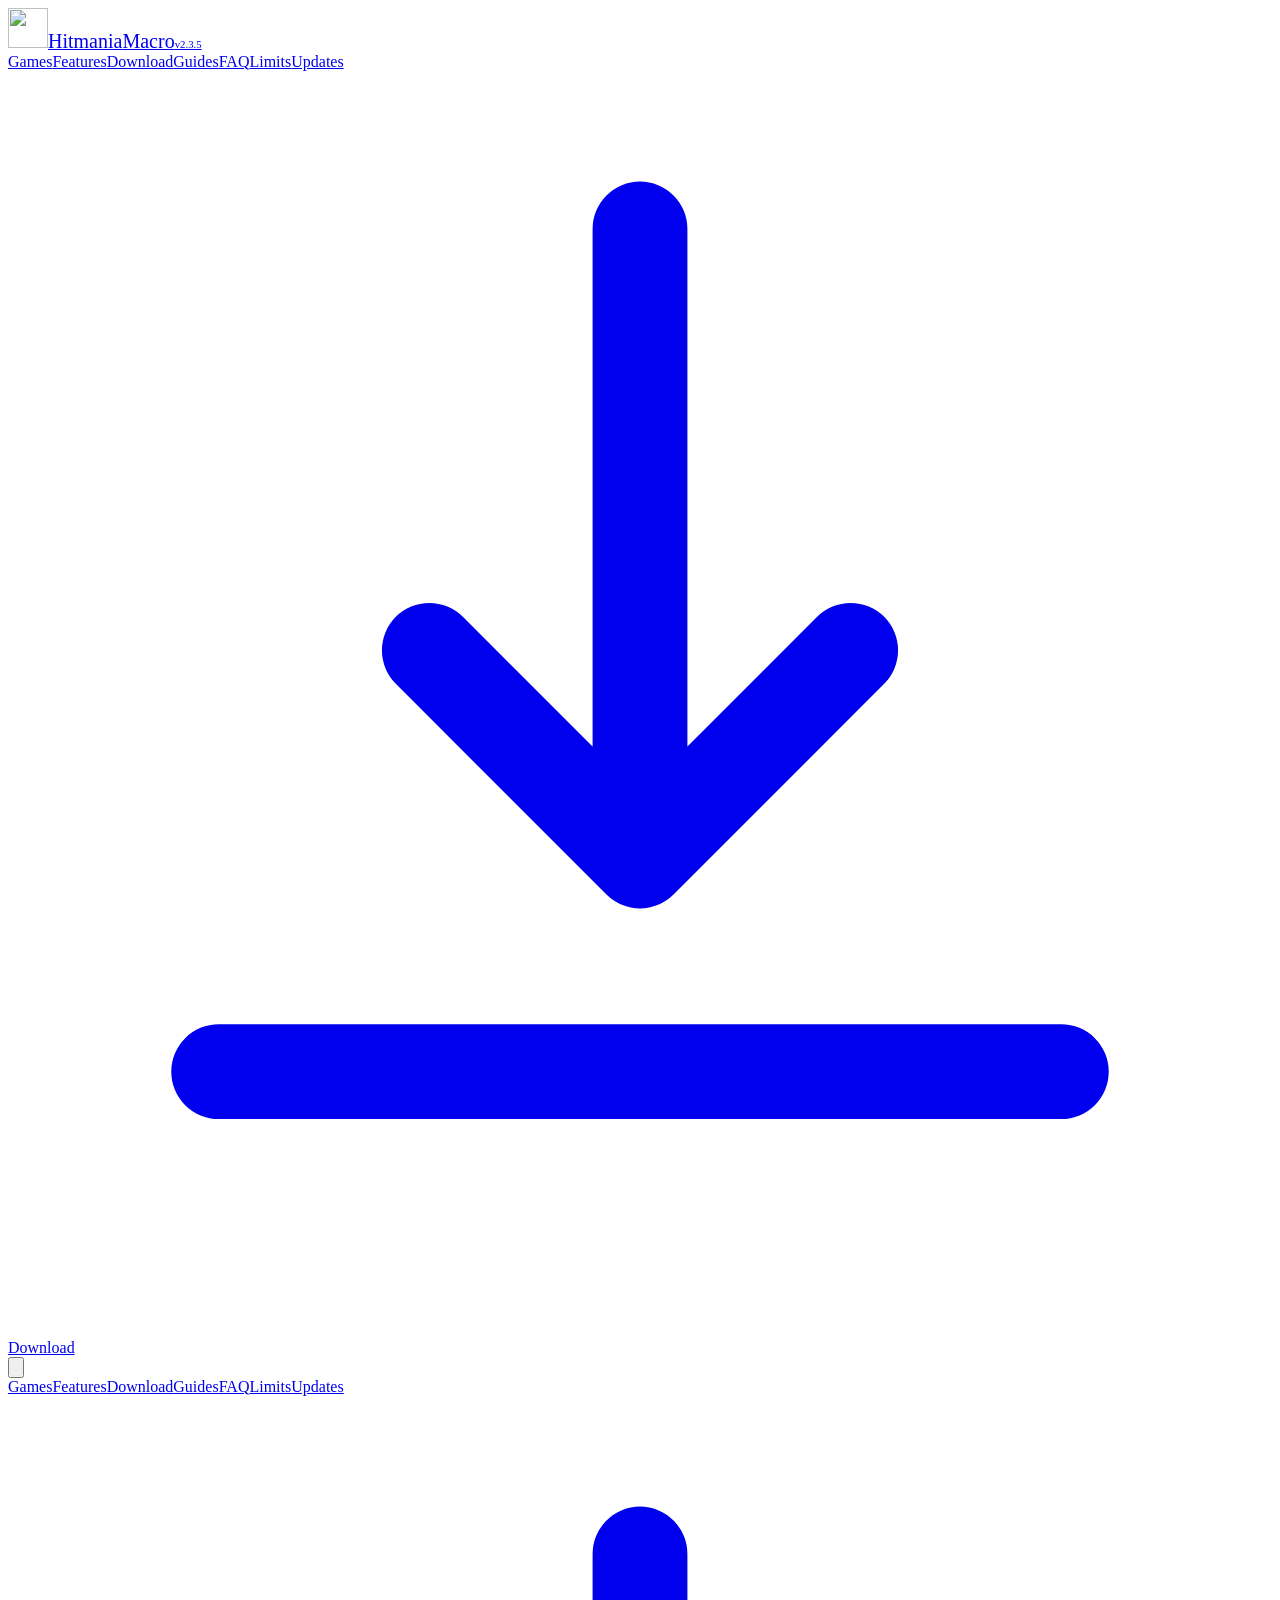
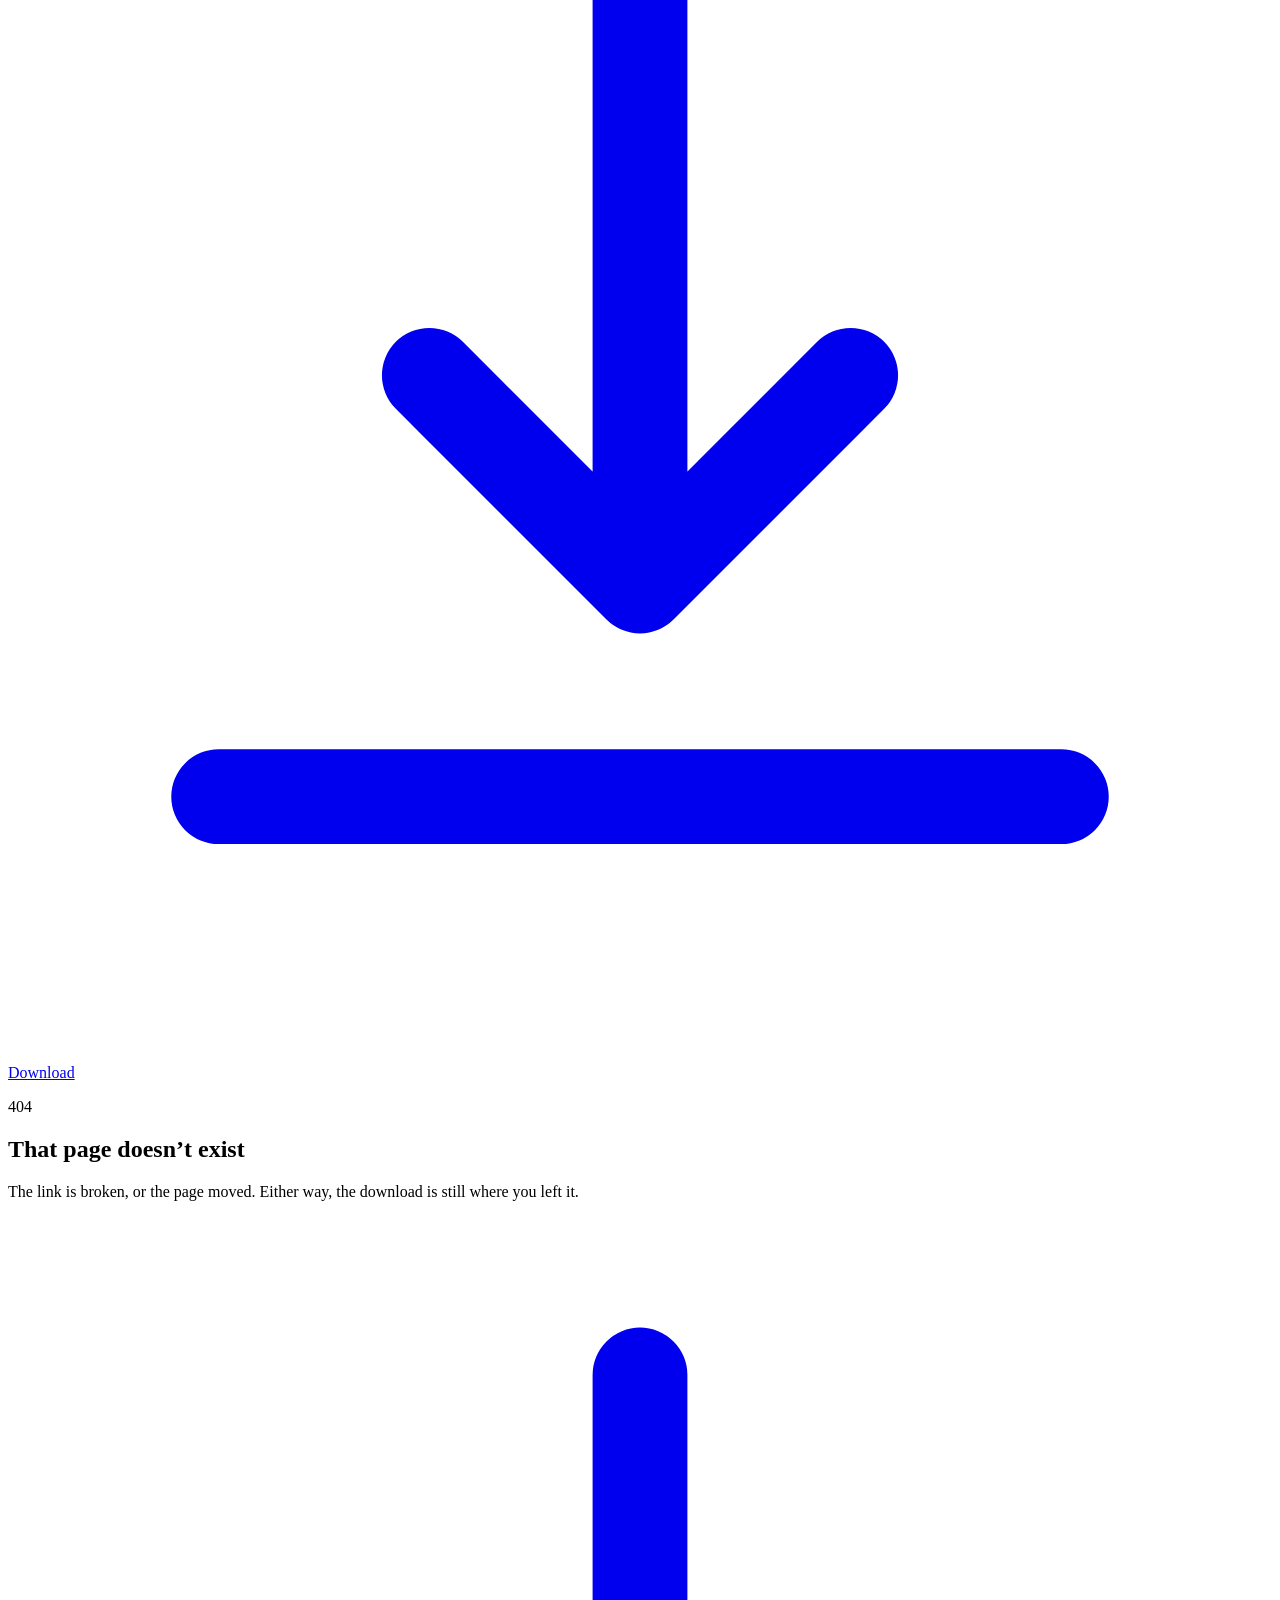
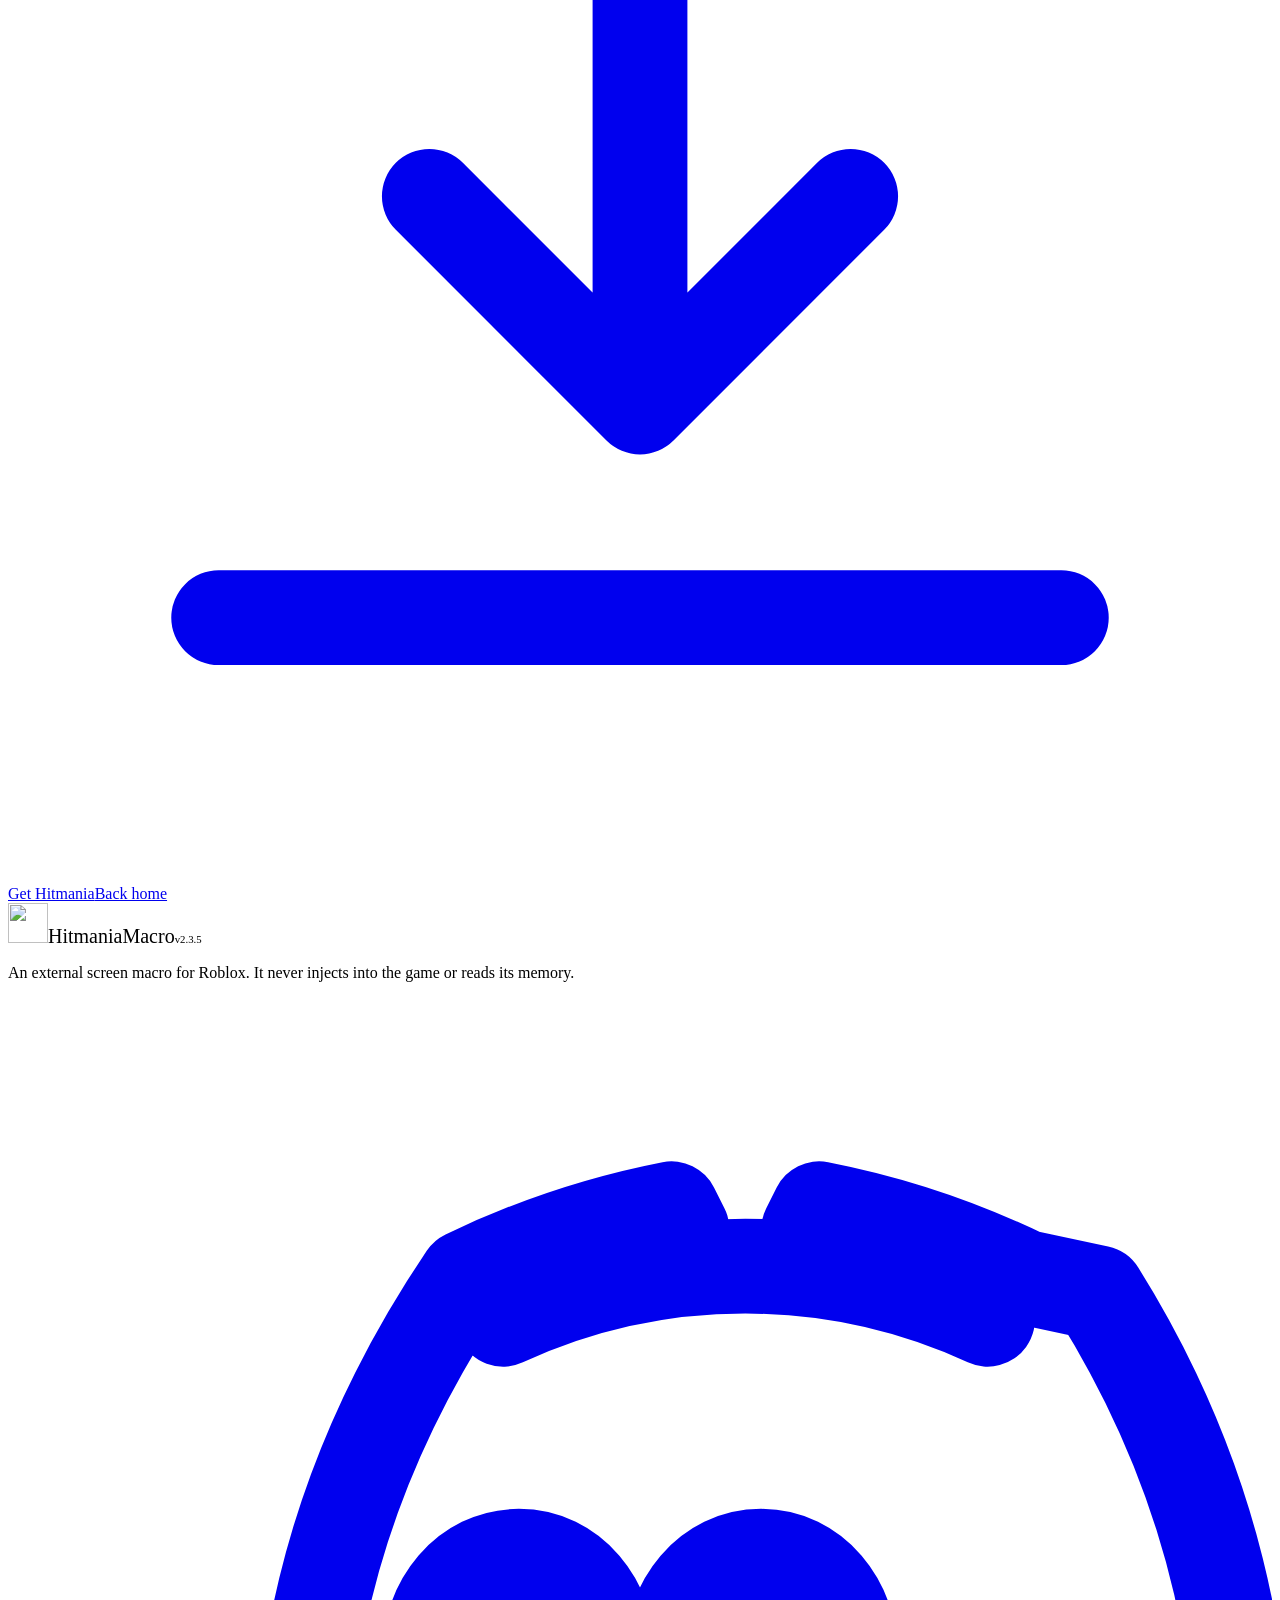
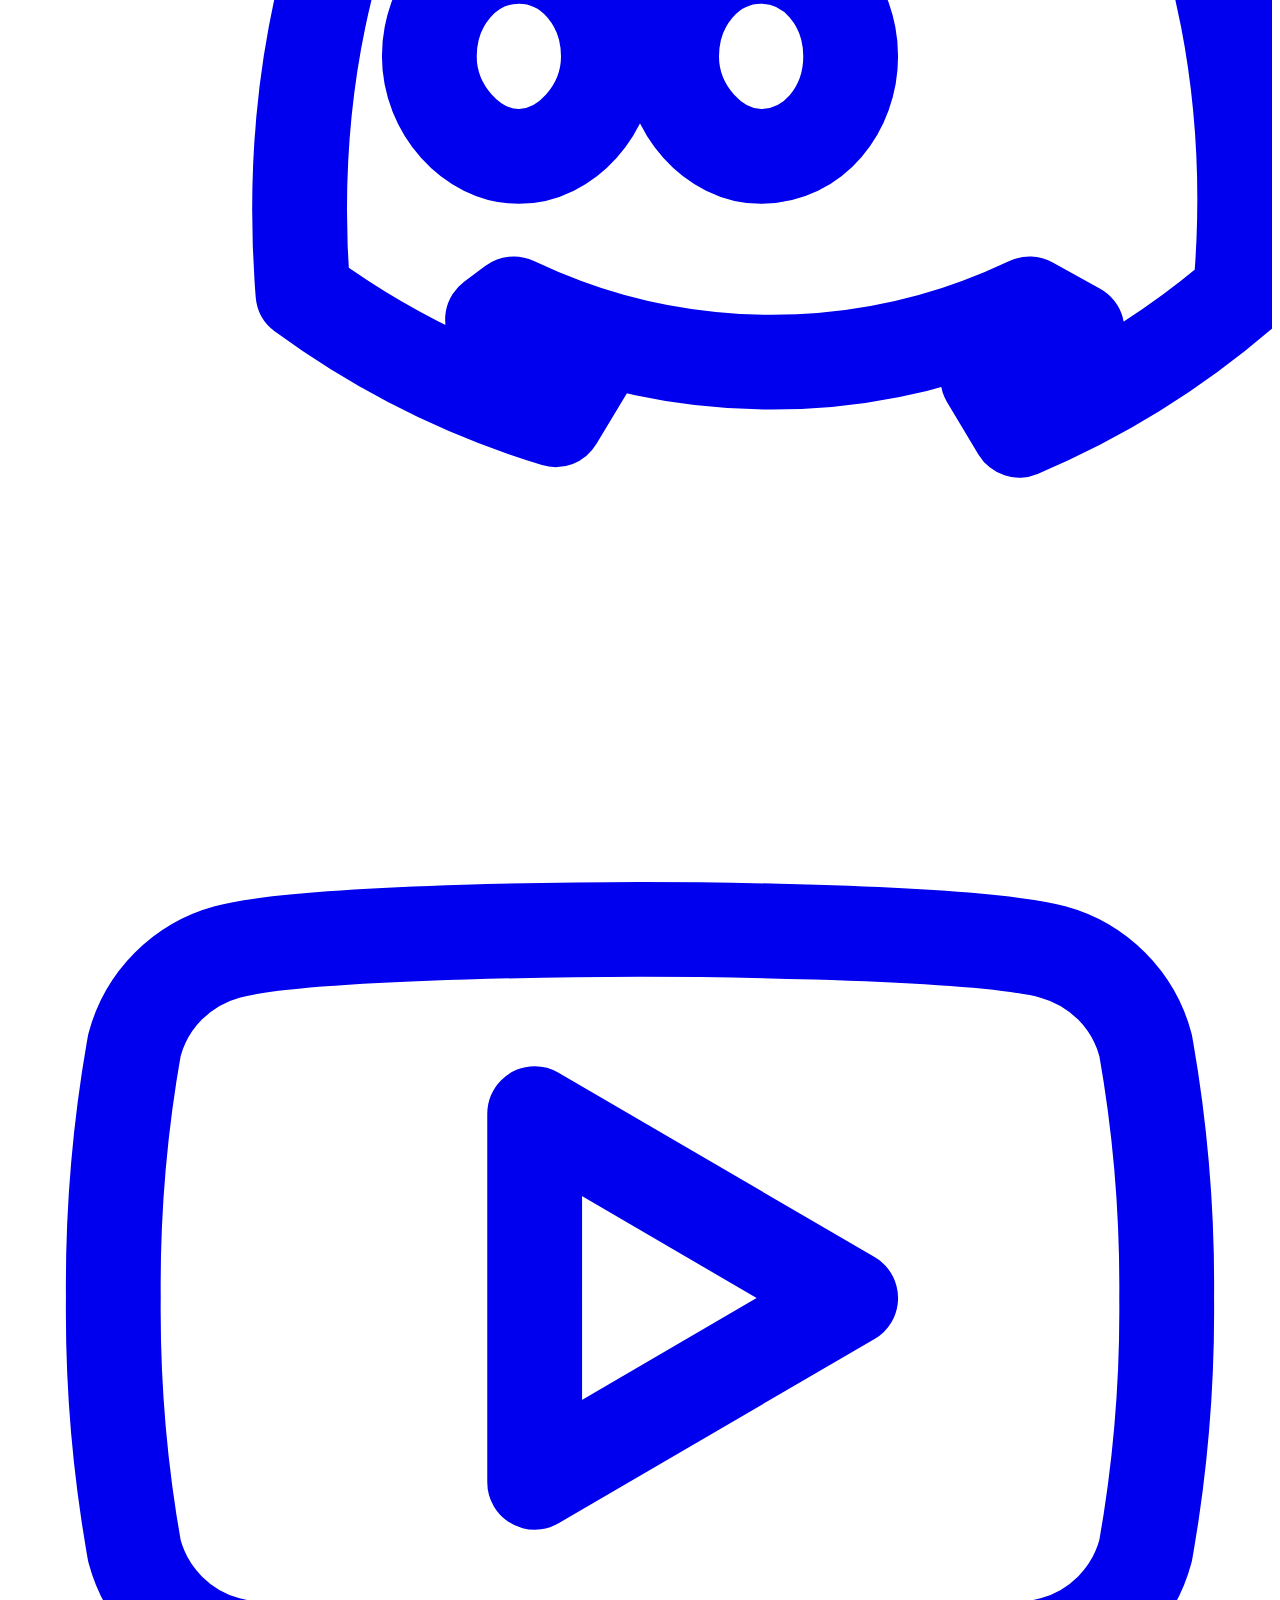
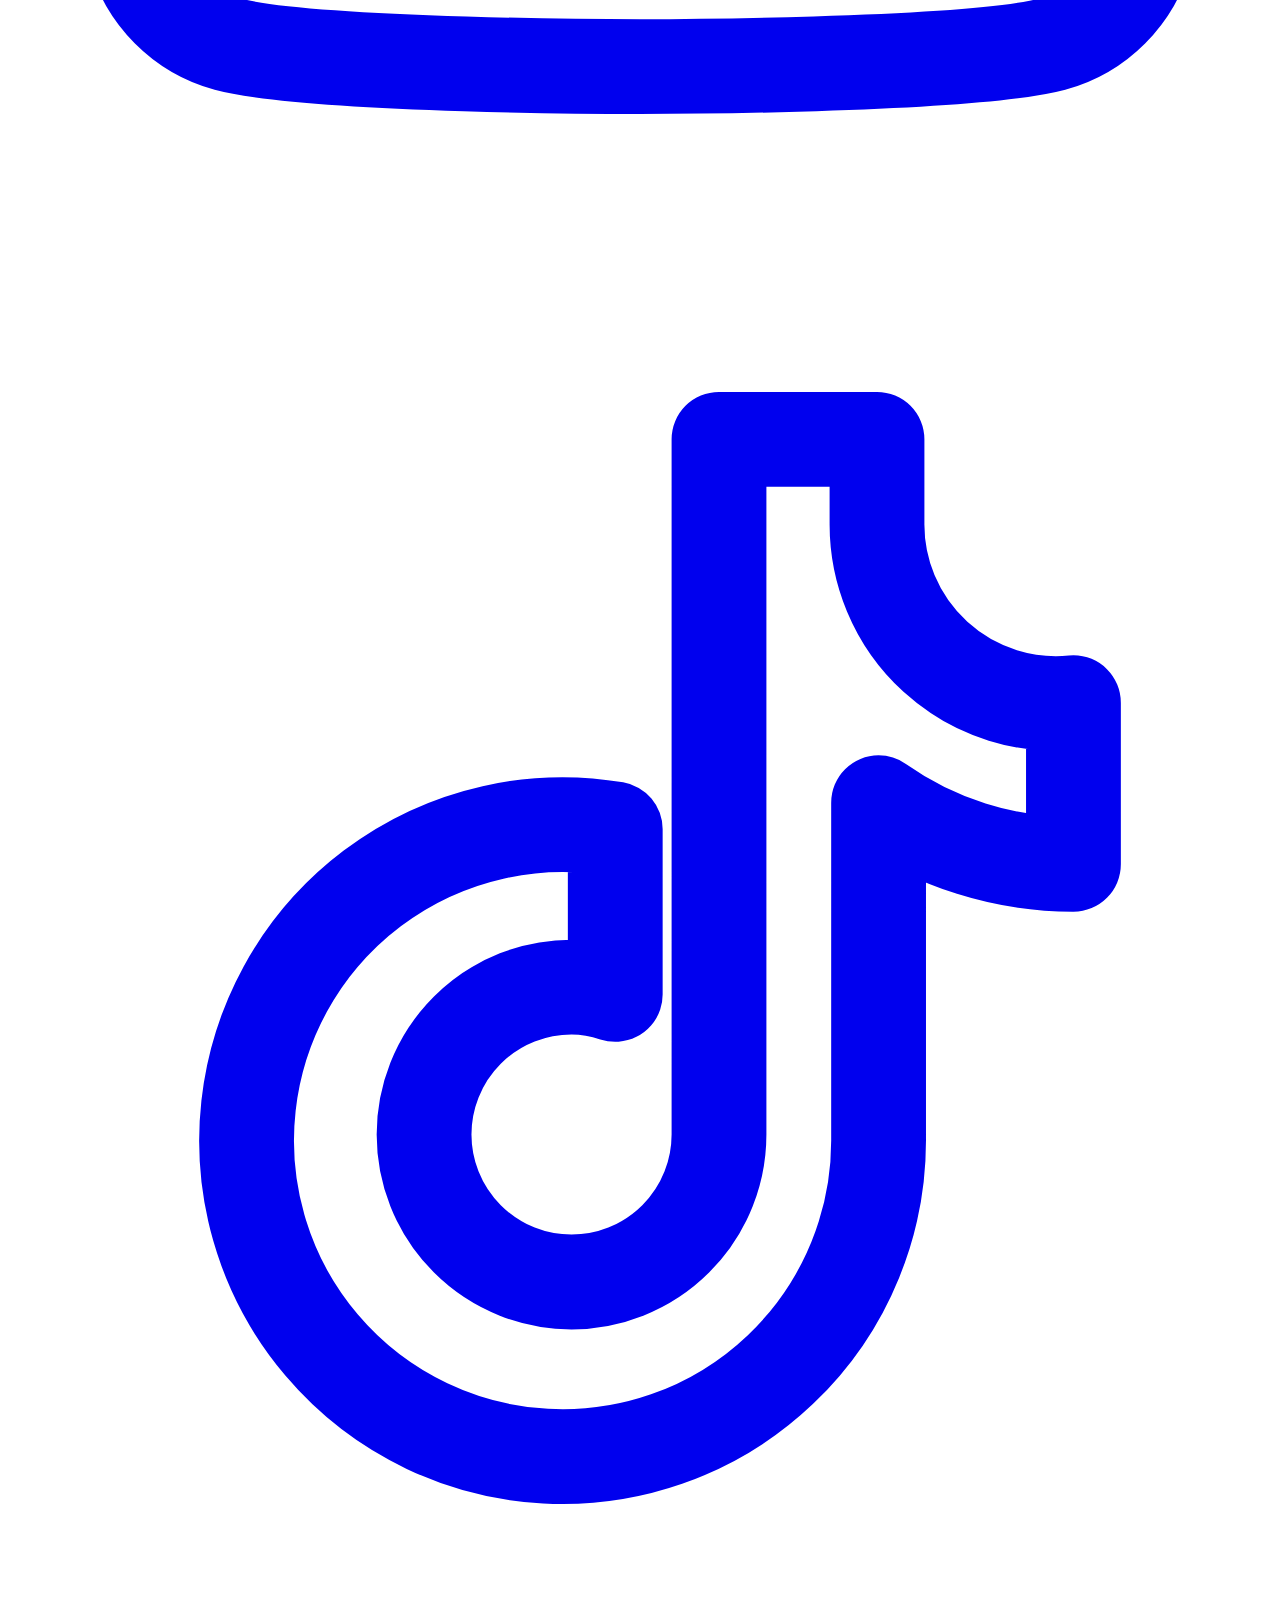
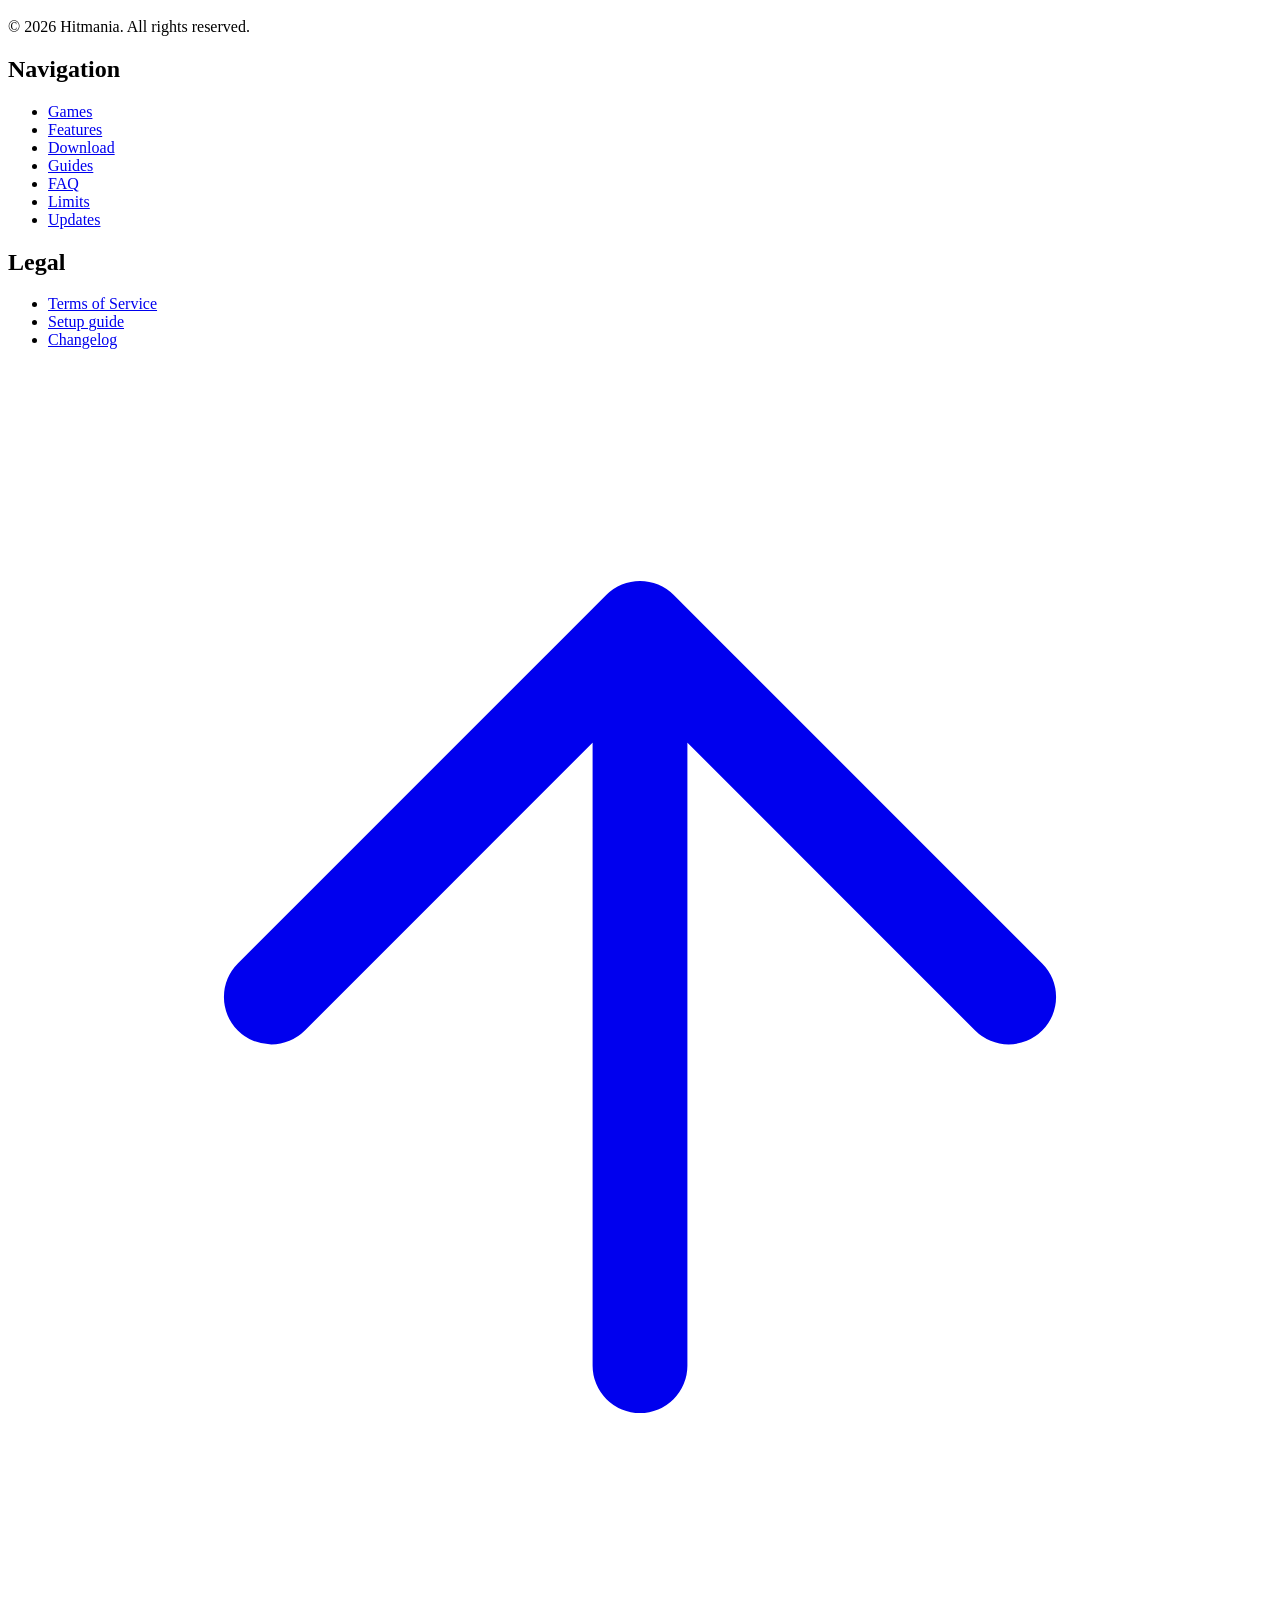
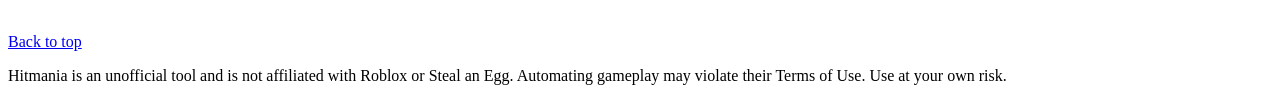
==== commit 8b8b9bc7: "v2.3.5: update site" ====
--- a/404/index.html
+++ b/404/index.html
@@ -1 +1 @@
-<!DOCTYPE html><html lang="en" class="T19VSG_variable _8Li5zG_variable h-full antialiased"><head><meta charSet="utf-8"/><meta name="viewport" content="width=device-width, initial-scale=1"/><link rel="stylesheet" href="/hitmania/_next/static/chunks/2hxcdzljzktb_.css" data-precedence="next"/><link rel="preload" as="script" fetchPriority="low" href="/hitmania/_next/static/chunks/1ckvzn7sfprko.js"/><script src="/hitmania/_next/static/chunks/2r4s4h5xul1n-.js" async=""></script><script src="/hitmania/_next/static/chunks/2gvu8dyrhibpa.js" async=""></script><script src="/hitmania/_next/static/chunks/0zw03hnbae-d-.js" async=""></script><script src="/hitmania/_next/static/chunks/turbopack-16dgd-go8gnk7.js" async=""></script><script src="/hitmania/_next/static/chunks/0t2viem1ufp9a.js" async=""></script><script src="/hitmania/_next/static/chunks/0zzqky17mmmlq.js" async=""></script><meta name="robots" content="noindex"/><title>Hitmania — Steal an Egg · fishing macro</title><meta name="description" content="Hitmania is a Windows fishing macro for Roblox Steal an Egg. It casts, reels and hits the click-fast bar on its own. One zip file, no account, no key."/><meta name="application-name" content="Hitmania"/><meta name="keywords" content="Hitmania,Steal an Egg macro,Roblox fishing macro,auto fish,Roblox macro,Hitmania download"/><meta property="og:title" content="Hitmania — Steal an Egg · fishing macro"/><meta property="og:description" content="Hitmania is a Windows fishing macro for Roblox Steal an Egg. It casts, reels and hits the click-fast bar on its own. One zip file, no account, no key."/><meta property="og:site_name" content="Hitmania"/><meta property="og:image" content="https://hitmaniamacro-jpg.github.io/hitmania/og.png"/><meta property="og:image:width" content="1200"/><meta property="og:image:height" content="630"/><meta property="og:image:alt" content="Hitmania is a Windows fishing macro for Roblox Steal an Egg. It casts, reels and hits the click-fast bar on its own. One zip file, no account, no key."/><meta property="og:type" content="website"/><meta name="twitter:card" content="summary_large_image"/><meta name="twitter:title" content="Hitmania — Steal an Egg · fishing macro"/><meta name="twitter:description" content="Hitmania is a Windows fishing macro for Roblox Steal an Egg. It casts, reels and hits the click-fast bar on its own. One zip file, no account, no key."/><meta name="twitter:image" content="https://hitmaniamacro-jpg.github.io/hitmania/og.png"/><link rel="icon" href="/hitmania/favicon.ico?favicon.06u_0ktbpjew-.ico" sizes="16x16" type="image/x-icon"/><link rel="apple-touch-icon" href="/hitmania/apple-icon.png?apple-icon.0rwswgwhhntca.png" sizes="180x180" type="image/png"/><meta name="next-size-adjust" content=""/><script src="/hitmania/_next/static/chunks/0cz1d0mv5g_q7.js" noModule=""></script></head><body class="flex min-h-full flex-col bg-hm-bg text-hm-text"><div hidden=""><!--$--><!--/$--></div><div aria-hidden="true" class="fixed top-0 right-0 left-0 z-[100] h-[2px] origin-left bg-gradient-to-r from-hm-purple via-hm-magenta to-hm-purple-hi" style="transform:scaleX(0)"><div class="h-full w-full origin-left"></div></div><header class="fixed inset-x-0 top-0 z-50 transition-all duration-300 border-b border-transparent"><nav class="mx-auto flex h-20 w-full max-w-[1920px] items-center justify-between px-4 sm:px-6 lg:px-8"><a class="group shrink-0" aria-label="Hitmania home" href="/hitmania/"><span class="flex items-center gap-3"><span class="relative grid flex-shrink-0 place-items-center"><span class="absolute inset-0 rounded-full bg-hm-purple/20 blur-xl transition-colors group-hover:bg-hm-purple/30"></span><span class="relative grid place-items-center overflow-hidden rounded-[13px] border border-hm-purple/40 bg-hm-bg-deep/80 shadow-[0_0_24px_-6px] shadow-hm-purple/40" style="width:40px;height:40px"><img alt="" loading="lazy" width="40" height="40" decoding="async" data-nimg="1" class="h-full w-full object-contain" style="color:transparent" src="/hitmania/emblem.png"/></span></span><span class="flex items-baseline gap-1"><span class="font-black tracking-tight text-hm-text" style="font-size:20px">Hitmania</span><span class="gradient-text font-black tracking-tight" style="font-size:20px">Macro</span><span class="hidden font-bold text-hm-faint sm:inline" style="font-size:10.8px">v2.3.4</span></span></span></a><div class="hidden items-center gap-0.5 xl:flex"><a class="rounded-lg px-3 py-2 text-sm font-medium text-hm-muted transition-all duration-200 hover:bg-white/5 hover:text-hm-text" href="/hitmania/#games">Games</a><a class="rounded-lg px-3 py-2 text-sm font-medium text-hm-muted transition-all duration-200 hover:bg-white/5 hover:text-hm-text" href="/hitmania/#features">Features</a><a class="rounded-lg px-3 py-2 text-sm font-medium text-hm-muted transition-all duration-200 hover:bg-white/5 hover:text-hm-text" href="/hitmania/download/">Download</a><a class="rounded-lg px-3 py-2 text-sm font-medium text-hm-muted transition-all duration-200 hover:bg-white/5 hover:text-hm-text" href="/hitmania/guides/">Guides</a><a class="rounded-lg px-3 py-2 text-sm font-medium text-hm-muted transition-all duration-200 hover:bg-white/5 hover:text-hm-text" href="/hitmania/#faq">FAQ</a><a class="rounded-lg px-3 py-2 text-sm font-medium text-hm-muted transition-all duration-200 hover:bg-white/5 hover:text-hm-text" href="/hitmania/#limits">Limits</a><a class="rounded-lg px-3 py-2 text-sm font-medium text-hm-muted transition-all duration-200 hover:bg-white/5 hover:text-hm-text" href="/hitmania/updates/">Updates</a></div><div class="hidden items-center gap-3 xl:flex"><a class="inline-flex items-center gap-2 rounded-full bg-hm-purple px-5 py-2.5 text-sm font-semibold text-white shadow-lg shadow-hm-purple/25 transition-all hover:scale-[1.03] hover:bg-hm-purple-hi" href="/hitmania/download/"><svg viewBox="0 0 24 24" fill="none" stroke="currentColor" stroke-width="1.8" stroke-linecap="round" stroke-linejoin="round" class="h-4 w-4" aria-hidden="true"><path d="M12 3v12m0 0l-4-4m4 4 4-4M4 19h16"></path></svg>Download</a></div><button type="button" aria-label="Open menu" aria-expanded="false" class="rounded-xl p-2 text-hm-text transition-colors hover:bg-white/5 xl:hidden"><svg viewBox="0 0 24 24" fill="none" stroke="currentColor" stroke-width="1.8" stroke-linecap="round" stroke-linejoin="round" class="h-6 w-6" aria-hidden="true"><path d="M4 6h16M4 12h16M4 18h16"></path></svg></button></nav><div class="overflow-hidden border-t border-white/5 bg-hm-bg/95 backdrop-blur-xl transition-[max-height,opacity] duration-300 xl:hidden max-h-0 opacity-0"><div class="space-y-1 px-4 py-4 sm:px-6"><a class="block rounded-lg px-3 py-3 text-base font-medium text-hm-muted transition-colors hover:bg-white/5 hover:text-hm-text" href="/hitmania/#games">Games</a><a class="block rounded-lg px-3 py-3 text-base font-medium text-hm-muted transition-colors hover:bg-white/5 hover:text-hm-text" href="/hitmania/#features">Features</a><a class="block rounded-lg px-3 py-3 text-base font-medium text-hm-muted transition-colors hover:bg-white/5 hover:text-hm-text" href="/hitmania/download/">Download</a><a class="block rounded-lg px-3 py-3 text-base font-medium text-hm-muted transition-colors hover:bg-white/5 hover:text-hm-text" href="/hitmania/guides/">Guides</a><a class="block rounded-lg px-3 py-3 text-base font-medium text-hm-muted transition-colors hover:bg-white/5 hover:text-hm-text" href="/hitmania/#faq">FAQ</a><a class="block rounded-lg px-3 py-3 text-base font-medium text-hm-muted transition-colors hover:bg-white/5 hover:text-hm-text" href="/hitmania/#limits">Limits</a><a class="block rounded-lg px-3 py-3 text-base font-medium text-hm-muted transition-colors hover:bg-white/5 hover:text-hm-text" href="/hitmania/updates/">Updates</a><a class="mt-2 flex items-center justify-center gap-2 rounded-xl bg-hm-purple px-5 py-3 text-base font-semibold text-white" href="/hitmania/download/"><svg viewBox="0 0 24 24" fill="none" stroke="currentColor" stroke-width="1.8" stroke-linecap="round" stroke-linejoin="round" class="h-4 w-4" aria-hidden="true"><path d="M12 3v12m0 0l-4-4m4 4 4-4M4 19h16"></path></svg>Download</a></div></div></header><main id="top" class="flex-1"><section class="relative flex min-h-[70vh] items-center overflow-hidden pt-32 pb-20"><div class="hm-grid-bg pointer-events-none absolute inset-0 opacity-50 [mask-image:radial-gradient(ellipse_at_center,black,transparent_70%)]"></div><div class="hm-orb top-1/2 left-1/2 h-80 w-80 -translate-x-1/2 -translate-y-1/2 bg-hm-purple/20"></div><div class="relative mx-auto flex w-full max-w-xl flex-col items-center px-4 text-center"><p class="text-7xl font-black text-hm-text">404</p><h1 class="mt-4 text-2xl font-bold text-hm-text">That page doesn’t exist</h1><p class="mt-3 text-sm leading-relaxed text-hm-muted">The link is broken, or the page moved. Either way, the download is still where you left it.</p><div class="mt-8 flex flex-col gap-3 sm:flex-row"><a class="inline-flex items-center justify-center gap-2 rounded-full bg-hm-purple px-6 py-3 text-sm font-semibold text-white shadow-lg shadow-hm-purple/30 transition-all hover:scale-[1.03] hover:bg-hm-purple-hi" href="/hitmania/download/"><svg viewBox="0 0 24 24" fill="none" stroke="currentColor" stroke-width="1.8" stroke-linecap="round" stroke-linejoin="round" class="h-4 w-4" aria-hidden="true"><path d="M12 3v12m0 0l-4-4m4 4 4-4M4 19h16"></path></svg>Get Hitmania</a><a class="inline-flex items-center justify-center gap-2 rounded-full border border-hm-border bg-hm-card px-6 py-3 text-sm font-semibold text-hm-text transition-colors hover:border-hm-border-hi hover:bg-hm-card2" href="/hitmania/">Back home</a></div></div></section><!--$--><!--/$--></main><footer class="relative w-full"><div class="hm-footer-line"></div><div class="mx-auto w-full max-w-7xl px-5 py-12 sm:px-8 sm:py-16"><div class="grid grid-cols-1 gap-10 md:grid-cols-3 md:gap-12"><div class="space-y-5"><span class="flex items-center gap-3"><span class="relative grid flex-shrink-0 place-items-center"><span class="absolute inset-0 rounded-full bg-hm-purple/20 blur-xl transition-colors group-hover:bg-hm-purple/30"></span><span class="relative grid place-items-center overflow-hidden rounded-[13px] border border-hm-purple/40 bg-hm-bg-deep/80 shadow-[0_0_24px_-6px] shadow-hm-purple/40" style="width:40px;height:40px"><img alt="" loading="lazy" width="40" height="40" decoding="async" data-nimg="1" class="h-full w-full object-contain" style="color:transparent" src="/hitmania/emblem.png"/></span></span><span class="flex items-baseline gap-1"><span class="font-black tracking-tight text-hm-text" style="font-size:20px">Hitmania</span><span class="gradient-text font-black tracking-tight" style="font-size:20px">Macro</span><span class="hidden font-bold text-hm-faint sm:inline" style="font-size:10.8px">v2.3.4</span></span></span><p class="max-w-sm text-xs leading-relaxed text-hm-muted">An external screen macro for Roblox. It never injects into the game or reads its memory.</p><div class="flex items-center gap-3"><a href="https://discord.com" target="_blank" rel="noopener noreferrer" aria-label="Discord" class="rounded-lg border border-white/10 p-2.5 text-hm-faint transition-all duration-300 hover:scale-110 hover:border-hm-purple/40 hover:text-hm-purple-hi"><svg viewBox="0 0 24 24" fill="none" stroke="currentColor" stroke-width="1.8" stroke-linecap="round" stroke-linejoin="round" class="h-[18px] w-[18px]" aria-hidden="true"><path d="M19.3 5.3A16 16 0 0 0 15.4 4l-.2.4a12 12 0 0 1 3.4 1.7 11 11 0 0 0-9.2 0A12 12 0 0 1 12.8 4.4L12.6 4a16 16 0 0 0-3.9 1.3C6 9.3 5.3 13.2 5.6 17a16 16 0 0 0 4.8 2.4l.6-1a10 10 0 0 1-1.8-.9l.4-.3a11.4 11.4 0 0 0 9.8 0l.9.5c-.5.4-1.1.7-1.7.9l.6 1A16 16 0 0 0 23.4 17c.4-4.4-.7-8.2-2.7-11.4ZM9.7 14.4c-.9 0-1.7-.9-1.7-1.9s.7-1.9 1.7-1.9 1.7.9 1.7 1.9-.8 1.9-1.7 1.9Zm4.6 0c-.9 0-1.7-.9-1.7-1.9s.7-1.9 1.7-1.9 1.7.9 1.7 1.9-.7 1.9-1.7 1.9Z"></path></svg></a><a href="https://youtube.com" target="_blank" rel="noopener noreferrer" aria-label="YouTube" class="rounded-lg border border-white/10 p-2.5 text-hm-faint transition-all duration-300 hover:scale-110 hover:border-hm-purple/40 hover:text-hm-purple-hi"><svg viewBox="0 0 24 24" fill="none" stroke="currentColor" stroke-width="1.8" stroke-linecap="round" stroke-linejoin="round" class="h-[18px] w-[18px]" aria-hidden="true"><path d="M21.6 7.2a2.5 2.5 0 0 0-1.76-1.77C18.25 5 12 5 12 5s-6.25 0-7.84.43A2.5 2.5 0 0 0 2.4 7.2 26 26 0 0 0 2 12a26 26 0 0 0 .4 4.8 2.5 2.5 0 0 0 1.76 1.77C5.75 19 12 19 12 19s6.25 0 7.84-.43a2.5 2.5 0 0 0 1.76-1.77A26 26 0 0 0 22 12a26 26 0 0 0-.4-4.8Z"></path><path d="M10 15.5v-7l6 3.5-6 3.5Z"></path></svg></a><a href="https://tiktok.com" target="_blank" rel="noopener noreferrer" aria-label="TikTok" class="rounded-lg border border-white/10 p-2.5 text-hm-faint transition-all duration-300 hover:scale-110 hover:border-hm-purple/40 hover:text-hm-purple-hi"><svg viewBox="0 0 24 24" fill="none" stroke="currentColor" stroke-width="1.8" stroke-linecap="round" stroke-linejoin="round" class="h-[18px] w-[18px]" aria-hidden="true"><path d="M16.5 2h-3v13.2a2.8 2.8 0 1 1-2.8-2.8c.29 0 .56.05.83.14V9.4a6 6 0 1 0 5 5.9V8.9a6.4 6.4 0 0 0 3.7 1.17V7a3.4 3.4 0 0 1-3.73-3.4V2Z"></path></svg></a></div><p class="text-xs text-hm-faint">© <!-- -->2026<!-- --> Hitmania. All rights reserved.</p></div><div class="space-y-4"><h2 class="text-xs font-semibold tracking-wider text-hm-text uppercase">Navigation</h2><ul class="space-y-2.5"><li><a href="/#games" class="group flex items-center gap-2 text-sm text-hm-muted transition-colors hover:text-hm-text"><span class="h-1 w-1 rounded-full bg-hm-card3 transition-colors group-hover:bg-hm-purple"></span>Games</a></li><li><a href="/#features" class="group flex items-center gap-2 text-sm text-hm-muted transition-colors hover:text-hm-text"><span class="h-1 w-1 rounded-full bg-hm-card3 transition-colors group-hover:bg-hm-purple"></span>Features</a></li><li><a href="/download/" class="group flex items-center gap-2 text-sm text-hm-muted transition-colors hover:text-hm-text"><span class="h-1 w-1 rounded-full bg-hm-card3 transition-colors group-hover:bg-hm-purple"></span>Download</a></li><li><a href="/guides/" class="group flex items-center gap-2 text-sm text-hm-muted transition-colors hover:text-hm-text"><span class="h-1 w-1 rounded-full bg-hm-card3 transition-colors group-hover:bg-hm-purple"></span>Guides</a></li><li><a href="/#faq" class="group flex items-center gap-2 text-sm text-hm-muted transition-colors hover:text-hm-text"><span class="h-1 w-1 rounded-full bg-hm-card3 transition-colors group-hover:bg-hm-purple"></span>FAQ</a></li><li><a href="/#limits" class="group flex items-center gap-2 text-sm text-hm-muted transition-colors hover:text-hm-text"><span class="h-1 w-1 rounded-full bg-hm-card3 transition-colors group-hover:bg-hm-purple"></span>Limits</a></li><li><a href="/updates/" class="group flex items-center gap-2 text-sm text-hm-muted transition-colors hover:text-hm-text"><span class="h-1 w-1 rounded-full bg-hm-card3 transition-colors group-hover:bg-hm-purple"></span>Updates</a></li></ul></div><div class="space-y-4"><h2 class="text-xs font-semibold tracking-wider text-hm-text uppercase">Legal</h2><ul class="space-y-2.5"><li><a href="/terms/" class="group flex items-center gap-2 text-sm text-hm-muted transition-colors hover:text-hm-text"><span class="h-1 w-1 rounded-full bg-hm-card3 transition-colors group-hover:bg-hm-purple"></span>Terms of Service</a></li><li><a href="/guides/" class="group flex items-center gap-2 text-sm text-hm-muted transition-colors hover:text-hm-text"><span class="h-1 w-1 rounded-full bg-hm-card3 transition-colors group-hover:bg-hm-purple"></span>Setup guide</a></li><li><a href="/updates/" class="group flex items-center gap-2 text-sm text-hm-muted transition-colors hover:text-hm-text"><span class="h-1 w-1 rounded-full bg-hm-card3 transition-colors group-hover:bg-hm-purple"></span>Changelog</a></li></ul><div class="pt-2"><a href="#top" class="group inline-flex items-center gap-2 text-xs text-hm-muted transition-colors hover:text-hm-text"><svg viewBox="0 0 24 24" fill="none" stroke="currentColor" stroke-width="1.8" stroke-linecap="round" stroke-linejoin="round" class="h-3.5 w-3.5 transition-transform group-hover:-translate-y-0.5" aria-hidden="true"><path d="M12 19V5m0 0-7 7m7-7 7 7"></path></svg>Back to top</a></div></div></div><p class="mt-10 border-t border-white/5 pt-6 text-[11px] leading-relaxed text-hm-faint">Hitmania is an unofficial tool and is not affiliated with Roblox or Steal an Egg. Automating gameplay may violate their Terms of Use. Use at your own risk.</p></div></footer><script id="_R_">(globalThis["TURBOPACK"] || (globalThis["TURBOPACK"] = [])).push({"otherChunks":["static/chunks/1ckvzn7sfprko.js","static/chunks/2r4s4h5xul1n-.js","static/chunks/2gvu8dyrhibpa.js","static/chunks/0zw03hnbae-d-.js"],"runtimeModuleIds":[94553]});</script><script src="/hitmania/_next/static/chunks/1ckvzn7sfprko.js" async=""></script><script>(self.__next_f=self.__next_f||[]).push([0])</script><script>self.__next_f.push([1,"1:\"$Sreact.fragment\"\n2:\"/hitmania/_next/static/chunks/0t2viem1ufp9a.js\"\n3:\"/hitmania/_next/static/chunks/0zzqky17mmmlq.js\"\n4:I[46083,[\"$2\",\"$3\"],\"ScrollProgress\"]\n5:I[45678,[\"$2\",\"$3\"],\"Navbar\"]\n6:I[39756,[\"$2\",\"$3\"],\"default\"]\n7:I[37457,[\"$2\",\"$3\"],\"default\"]\n8:I[22016,[\"$2\",\"$3\"],\"\"]\n9:I[5500,[\"$2\",\"$3\"],\"Image\"]\n15:I[68027,[\"$2\",\"$3\"],\"default\",1]\n:HL[\"/hitmania/_next/static/chunks/2hxcdzljzktb_.css\",\"style\"]\n11:X\n12:[[\"children\",{\"s\":\"__PAGE__\",\"h\":512,\"d\":{\"r\":\"$L13\",\"p\":false,\"v\":null}}]]\nf:[[\"children\",{\"s\":\"/_not-found\",\"h\":512,\"d\":{\"r\":\"$L10\",\"p\":false,\"v\":\"$11\"},\"c\":\"$Q12\"}]]\n0:{\"P\":null,\"c\":[\"\",\"_not-found\",\"\"],\"q\":\"\",\"i\":false,\"t\":{\"t\":{\"s\":\"\",\"h\":528,\"d\":{\"r\":[\"$\",\"$1\",\"c\",{\"children\":[[[\"$\",\"link\",\"0\",{\"rel\":\"stylesheet\",\"href\":\"/hitmania/_next/static/chunks/2hxcdzljzktb_.css\",\"precedence\":\"next\",\"crossOrigin\":\"$undefined\",\"nonce\":\"$undefined\"}],[\"$\",\"script\",\"script-0\",{\"src\":\"/hitmania/_next/static/chunks/0t2viem1ufp9a.js\",\"async\":true,\"nonce\":\"$undefined\"}],[\"$\",\"script\",\"script-1\",{\"src\":\"/hitmania/_next/static/chunks/0zzqky17mmmlq.js\",\"async\":true,\"nonce\":\"$undefined\"}]],[\"$\",\"html\",null,{\"lang\":\"en\",\"className\":\"T19VSG_variable _8Li5zG_variable h-full antialiased\",\"children\":[\"$\",\"body\",null,{\"className\":\"flex min-h-full flex-col bg-hm-bg text-hm-text\",\"children\":[[\"$\",\"$L4\",null,{}],[\"$\",\"$L5\",null,{}],[\"$\",\"main\",null,{\"id\":\"top\",\"className\":\"flex-1\",\"children\":[\"$\",\"$L6\",null,{\"parallelRouterKey\":\"children\",\"error\":\"$undefined\",\"errorStyles\":\"$undefined\",\"errorScripts\":\"$undefined\",\"template\":[\"$\",\"$L7\",null,{}],\"templateStyles\":\"$undefined\",\"templateScripts\":\"$undefined\",\"notFound\":[[\"$\",\"section\",null,{\"className\":\"relative flex min-h-[70vh] items-center overflow-hidden pt-32 pb-20\",\"children\":[[\"$\",\"div\",null,{\"className\":\"hm-grid-bg pointer-events-none absolute inset-0 opacity-50 [mask-image:radial-gradient(ellipse_at_center,black,transparent_70%)]\"}],[\"$\",\"div\",null,{\"className\":\"hm-orb top-1/2 left-1/2 h-80 w-80 -translate-x-1/2 -translate-y-1/2 bg-hm-purple/20\"}],[\"$\",\"div\",null,{\"className\":\"relative mx-auto flex w-full max-w-xl flex-col items-center px-4 text-center\",\"children\":[[\"$\",\"p\",null,{\"className\":\"text-7xl font-black text-hm-text\",\"children\":\"404\"}],[\"$\",\"h1\",null,{\"className\":\"mt-4 text-2xl font-bold text-hm-text\",\"children\":\"That page doesn’t exist\"}],[\"$\",\"p\",null,{\"className\":\"mt-3 text-sm leading-relaxed text-hm-muted\",\"children\":\"The link is broken, or the page moved. Either way, the download is still where you left it.\"}],[\"$\",\"div\",null,{\"className\":\"mt-8 flex flex-col gap-3 sm:flex-row\",\"children\":[[\"$\",\"$L8\",null,{\"href\":\"/download/\",\"className\":\"inline-flex items-center justify-center gap-2 rounded-full bg-hm-purple px-6 py-3 text-sm font-semibold text-white shadow-lg shadow-hm-purple/30 transition-all hover:scale-[1.03] hover:bg-hm-purple-hi\",\"children\":[[\"$\",\"svg\",null,{\"viewBox\":\"0 0 24 24\",\"fill\":\"none\",\"stroke\":\"currentColor\",\"strokeWidth\":1.8,\"strokeLinecap\":\"round\",\"strokeLinejoin\":\"round\",\"className\":\"h-4 w-4\",\"aria-hidden\":\"true\",\"children\":[\"$\",\"path\",null,{\"d\":\"M12 3v12m0 0l-4-4m4 4 4-4M4 19h16\"}]}],\"Get Hitmania\"]}],[\"$\",\"$L8\",null,{\"href\":\"/\",\"className\":\"inline-flex items-center justify-center gap-2 rounded-full border border-hm-border bg-hm-card px-6 py-3 text-sm font-semibold text-hm-text transition-colors hover:border-hm-border-hi hover:bg-hm-card2\",\"children\":\"Back home\"}]]}]]}]]}],[]],\"forbidden\":\"$undefined\",\"unauthorized\":\"$undefined\"}]}],[\"$\",\"footer\",null,{\"className\":\"relative w-full\",\"children\":[[\"$\",\"div\",null,{\"className\":\"hm-footer-line\"}],[\"$\",\"div\",null,{\"className\":\"mx-auto w-full max-w-7xl px-5 py-12 sm:px-8 sm:py-16\",\"children\":[[\"$\",\"div\",null,{\"className\":\"grid grid-cols-1 gap-10 md:grid-cols-3 md:gap-12\",\"children\":[[\"$\",\"div\",null,{\"className\":\"space-y-5\",\"children\":[[\"$\",\"span\",null,{\"className\":\"flex items-center gap-3\",\"children\":[[\"$\",\"span\",null,{\"className\":\"relative grid flex-shrink-0 place-items-center\",\"children\":[[\"$\",\"span\",null,{\"className\":\"absolute inset-0 rounded-full bg-hm-purple/20 blur-xl transition-colors group-hover:bg-hm-purple/30\"}],[\"$\",\"span\",null,{\"className\":\"relative grid place-items-center overflow-hidden rounded-[13px] border border-hm-purple/40 bg-hm-bg-deep/80 shadow-[0_0_24px_-6px] shadow-hm-purple/40\",\"style\":{\"width\":40,\"height\":40},\"children\":[\"$\",\"$L9\",null,{\"src\":\"/hitmania/emblem.png\",\"alt\":\"\",\"width\":40,\"height\":40,\"className\":\"h-full w-full object-contain\"}]}]]}],[\"$\",\"span\",null,{\"className\":\"flex items-baseline gap-1\",\"children\":[[\"$\",\"span\",null,{\"className\":\"font-black tracking-tight text-hm-text\",\"style\":{\"fontSize\":20},\"children\":\"Hitmania\"}],[\"$\",\"span\",null,{\"className\":\"gradient-text font-black tracking-tight\",\"style\":{\"fontSize\":20},\"children\":\"Macro\"}],[\"$\",\"span\",null,{\"className\":\"hidden font-bold text-hm-faint sm:inline\",\"style\":{\"fontSize\":10.8},\"children\":\"v2.3.4\"}]]}]]}],[\"$\",\"p\",null,{\"className\":\"max-w-sm text-xs leading-relaxed text-hm-muted\",\"children\":\"An external screen macro for Roblox. It never injects into the game or reads its memory.\"}],\"$La\",\"$Lb\"]}],\"$Lc\",\"$Ld\"]}],\"$Le\"]}]]}]]}]}]]}],\"p\":false,\"v\":null},\"c\":\"$Qf\"},\"h\":{\"r\":\"$L14\",\"p\":false,\"v\":null}},\"m\":\"$undefined\",\"G\":[\"$15\",[\"$L16\"]],\"S\":true,\"r\":\"$undefined\",\"s\":\"$undefined\",\"a\":\"$undefined\",\"l\":\"$undefined\",\"p\":\"$undefined\",\"d\":\"$undefined\",\"b\":\"YYbMUGf4yMfqDVZ0cnlTi\"}\n17:I[97367,[\"$2\",\"$3\"],\"OutletBoundary\"]\n18:\"$Sreact.suspense\"\n1a:\"ViewportBoundary\"\n1b:I[97367,[\"$2\",\"$3\"],\"$1a\"]\n1d:\"MetadataBoundary\"\n1e:I[97367,[\"$2\",\"$3\"],\"$1d\"]\na:[\"$\",\"div\",null,{\"className\":\"flex items-center gap-3\",\"children\":[[\"$\",\"a\",\"Discord\",{\"href\":\"https://discord.com\",\"target\":\"_blank\",\"rel\":\"noopener noreferrer\",\"aria-label\":\"Discord\",\"className\":\"rounded-lg border border-white/10 p-2.5 text-hm-faint transition-all duration-300 hover:scale-110 hover:border-hm-purple/40 hover:text-hm-purple-hi\",\"children\":[\"$\",\"svg\",null,{\"viewBox\":\"0 0 24 24\",\"fill\":\"none\",\"stroke\":\"currentColor\",\"strokeWidth\":1.8,\"strokeLinecap\":\"round\",\"strokeLinejoin\":\"round\",\"className\":\"h-[18px] w-[18px]\",\"aria-hidden\":\"true\",\"children\":[\"$\",\"path\",null,{\"d\":\"M19.3 5.3A16 16 0 0 0 15.4 4l-.2.4a12 12 0 0 1 3.4 1.7 11 11 0 0 0-9.2 0A12 12 0 0 1 12.8 4.4L12.6 4a16 16 0 0 0-3.9 1.3C6 9.3 5.3 13.2 5.6 17a16 16 0 0 0 4.8 2.4l.6-1a10 10 0 0 1-1.8-.9l.4-.3a11.4 11.4 0 0 0 9.8 0l.9.5c-.5.4-1.1.7-1.7.9l.6 1A16 16 0 0 0 23.4 17c.4-4.4-.7-8.2-2.7-11.4ZM9.7 14.4c-.9 0-1.7-.9-1.7-1.9s.7-1.9 1.7-1.9 1.7.9 1.7 1.9-.8 1.9-1.7 1.9Zm4.6 0c-.9 0-1.7-.9-1.7-1.9s.7-1.9 1.7-1.9 1.7.9 1.7 1.9-.7 1.9-1.7 1.9Z\"}]}]}],[\"$\",\"a\",\"YouTube\",{\"href\":\"https://youtube.com\",\"target\":\"_blank\",\"rel\":\"noopener noreferrer\",\"aria-label\":\"YouTube\",\"className\":\"rounded-lg border border-white/10 p-2.5 text-hm-faint transition-all duration-300 hover:scale-110 hover:border-hm-purple/40 hover:text-hm-purple-hi\",\"children\":[\"$\",\"svg\",null,{\"viewBox\":\"0 0 24 24\",\"fill\":\"none\",\"stroke\":\"currentColor\",\"strokeWidth\":1.8,\"strokeLinecap\":\"round\",\"strokeLinejoin\":\"round\",\"className\":\"h-[18px] w-[18px]\",\"aria-hidden\":\"true\",\"children\":[[\"$\",\"path\",null,{\"d\":\"M21.6 7.2a2.5 2.5 0 0 0-1.76-1.77C18.25 5 12 5 12 5s-6.25 0-7.84.43A2.5 2.5 0 0 0 2.4 7.2 26 26 0 0 0 2 12a26 26 0 0 0 .4 4.8 2.5 2.5 0 0 0 1.76 1.77C5.75 19 12 19 12 19s6.25 0 7.84-.43a2.5 2.5 0 0 0 1.76-1.77A26 26 0 0 0 22 12a26 26 0 0 0-.4-4.8Z\"}],[\"$\",\"path\",null,{\"d\":\"M10 15.5v-7l6 3.5-6 3.5Z\"}]]}]}],[\"$\",\"a\",\"TikTok\",{\"href\":\"https://tiktok.com\",\"target\":\"_blank\",\"rel\":\"noopener noreferrer\",\"aria-label\":\"TikTok\",\"className\":\"rounded-lg border border-white/10 p-2.5 text-hm-faint transition-all duration-300 hover:scale-110 hover:border-hm-purple/40 hover:text-hm-purple-hi\",\"children\":[\"$\",\"svg\",null,{\"viewBox\":\"0 0 24 24\",\"fill\":\"none\",\"stroke\":\"currentColor\",\"strokeWidth\":1.8,\"strokeLinecap\":\"round\",\"strokeLinejoin\":\"round\",\"className\":\"h-[18px] w-[18px]\",\"aria-hidden\":\"true\",\"children\":[\"$\",\"path\",null,{\"d\":\"M16.5 2h-3v13.2a2.8 2.8 0 1 1-2.8-2.8c.29 0 .56.05.83.14V9.4a6 6 0 1 0 5 5.9V8.9a6.4 6.4 0 0 0 3.7 1.17V7a3.4 3.4 0 0 1-3.73-3.4V2Z\"}]}]}]]}]\nb:[\"$\",\"p\",null,{\"className\":\"text-xs text-hm-faint\",\"children\":[\"© \",2026,\" Hitmania. All rights reserved.\"]}]\nc:[\"$\",\"div\",null,{\"className\":\"space-y-4\",\"children\":[[\"$\",\"h2\",null,{\"className\":\"text-xs font-semibold tracking-wider text-hm-text uppercase\",\"children\":\"Navigation\"}],[\"$\",\"ul\",null,{\"className\":\"space-y-2.5\",\"children\":[[\"$\",\"li\",\"/#games\",{\"children\":[\"$\",\"a\",null,{\"href\":\"/#games\",\"className\":\"group flex items-center gap-2 text-sm text-hm-muted transition-colors hover:text-hm-text\",\"children\":[[\"$\",\"span\",null,{\"className\":\"h-1 w-1 rounded-full bg-hm-card3 transition-colors group-hover:bg-hm-purple\"}],\"Games\"]}]}],[\"$\",\"li\",\"/#features\",{\"children\":[\"$\",\"a\",null,{\"href\":\"/#features\",\"className\":\"group flex items-center gap-2 text-sm text-hm-muted transition-colors hover:text-hm-text\",\"children\":[[\"$\",\"span\",null,{\"className\":\"h-1 w-1 rounded-full bg-hm-card3 transition-colors group-hover:bg-hm-purple\"}],\"Features\"]}]}],[\"$\",\"li\",\"/download/\",{\"children\":[\"$\",\"a\",null,{\"href\":\"/download/\",\"className\":\"group flex items-center gap-2 text-sm text-hm-muted transition-colors hover:text-hm-text\",\"children\":[[\"$\",\"span\",null,{\"className\":\"h-1 w-1 rounded-full bg-hm-card3 transition-colors group-hover:bg-hm-purple\"}],\"Download\"]}]}],[\"$\",\"li\",\"/guides/\",{\"children\":[\"$\",\"a\",null,{\"href\":\"/guides/\",\"className\":\"group flex items-center gap-2 text-sm text-hm-muted transition-colors hover:text-hm-text\",\"children\":[[\"$\",\"span\",null,{\"className\":\"h-1 w-1 rounded-full bg-hm-card3 transition-colors group-hover:bg-hm-purple\"}],\"Guides\"]}]}],[\"$\",\"li\",\"/#faq\",{\"children\":[\"$\",\"a\",null,{\"href\":\"/#faq\",\"className\":\"group flex items-center gap-2 text-sm text-hm-muted transition-colors hover:text-hm-text\",\"children\":[[\"$\",\"span\",null,{\"className\":\"h-1 w-1 rounded-full bg-hm-card3 transition-colors group-hover:bg-hm-purple\"}],\"FAQ\"]}]}],[\"$\",\"li\",\"/#limits\",{\"children\":[\"$\",\"a\",null,{\"href\":\"/#limits\",\"className\":\"group flex items-center gap-2 text-sm text-hm-muted transition-colors hover:text-hm-text\",\"children\":[[\"$\",\"span\",null,{\"className\":\"h-1 w-1 rounded-full bg-hm-card3 transition-colors group-hover:bg-hm-purple\"}],\"Limits\"]}]}],[\"$\",\"li\",\"/updates/\",{\"children\":[\"$\",\"a\",null,{\"href\":\"/updates/\",\"className\":\"group flex items-center gap-2 text-sm text-hm-muted transition-colors hover:text-hm-text\",\"children\":[[\"$\",\"span\",null,{\"className\":\"h-1 w-1 rounded-full bg-hm-card3 transition-colors group-hover:bg-hm-purple\"}],\"Updates\"]}]}]]}]]}]\nd:[\"$\",\"div\",null,{\"className\":\"space-y-4\",\"children\":[[\"$\",\"h2\",null,{\"className\":\"text-xs font-semibold tracking-wider text-hm-text uppercase\",\"children\":\"Legal\"}],[\"$\",\"ul\",null,{\"className\":\"space-y-2.5\",\"children\":[[\"$\",\"li\",null,{\"children\":[\"$\",\"a\",null,{\"href\":\"/terms/\",\"className\":\"group flex items-center gap-2 text-sm text-hm-muted transition-colors hover:text-hm-text\",\"children\":[[\"$\",\"span\",null,{\"className\":\"h-1 w-1 rounded-full bg-hm-card3 transition-colors group-hover:bg-hm-purple\"}],\"Terms of Service\"]}]}],[\"$\",\"li\",null,{\"children\":[\"$\",\"a\",null,{\"href\":\"/guides/\",\"className\":\"group flex items-center gap-2 text-sm text-hm-muted transition-colors hover:text-hm-text\",\"children\":[[\"$\",\"span\",null,{\"className\":\"h-1 w-1 rounded-full bg-hm-card3 transition-colors group-hover:bg-hm-purple\"}],\"Setup guide\"]}]}],[\"$\",\"li\",null,{\"children\":[\"$\",\"a\",null,{\"href\":\"/updates/\",\"className\":\"group flex items-center gap-2 text-sm text-hm-muted transition-colors hover:text-hm-text\",\"children\":[[\"$\",\"span\",null,{\"className\":\"h-1 w-1 rounded-full bg-hm-card3 transition-colors group-hover:bg-hm-purple\"}],\"Changelog\"]}]}]]}],[\"$\",\"div\",null,{\"className\":\"pt-2\",\"children\":[\"$\",\"a\",null,{\"href\":\"#top\",\"className\":\"group inline-flex items-center gap-2 text-xs text-hm-muted transition-colors hover:text-hm-text\",\"children\":[[\"$\",\"svg\",null,{\"viewBox\":\"0 0 24 24\",\"fill\":\"none\",\"stroke\":\"currentColor\",\"strokeWidth\":1.8,\"strokeLinecap\":\"round\",\"strokeLinejoin\":\"round\",\"className\":\"h-3.5 w-3.5 transition-transform group-hover:-translate-y-0.5\",\"aria-hidden\":\"true\",\"children\":[\"$\",\"path\",null,{\"d\":\"M12 19V5m0 0-7 7m7-7 7 7\"}]}],\"Back to top\"]}]}]]}]\ne:[\"$\",\"p\",null,{\"className\":\"mt-10 border-t border-white/5 pt-6 text-[11px] leading-relaxed text-hm-faint\",\"children\":\"Hitmania is an unofficial tool and is not affiliated with Roblox or Steal an Egg. Automating gameplay may violate their Terms of Use. Use at your own risk.\"}]\n10:[\"$\",\"$1\",\"c\",{\"children\":[null,[\"$\",\"$L6\",null,{\"parallelRouterKey\":\"children\",\"error\":\"$undefined\",\"errorStyles\":\"$undefined\",\"errorScripts\":\"$undefined\",\"template\":[\"$\",\"$L7\",null,{}],\"templateStyles\":\"$undefined\",\"templateScripts\":\"$undefined\",\"notFound\":\"$undefined\",\"forbidden\":\"$undefined\",\"unauthorized\":\"$undefined\"}]]}]\n13:[\"$\",\"$1\",\"c\",{\"children\":[[\"$\",\"section\",null,{\"className\":\"relative flex min-h-[70vh] items-center overflow-hidden pt-32 pb-20\",\"children\":[[\"$\",\"div\",null,{\"className\":\"hm-grid-bg pointer-events-none absolute inset-0 opacity-50 [mask-image:radial-gradient(ellipse_at_center,black,transparent_70%)]\"}],[\"$\",\"div\",null,{\"className\":\"hm-orb top-1/2 left-1/2 h-80 w-80 -translate-x-1/2 -translate-y-1/2 bg-hm-purple/20\"}],[\"$\",\"div\",null,{\"className\":\"relative mx-auto flex w-full max-w-xl flex-col items-center px-4 text-center\",\"children\":[[\"$\",\"p\",null,{\"className\":\"text-7xl font-black text-hm-text\",\"children\":\"404\"}],[\"$\",\"h1\",null,{\"className\":\"mt-4 text-2xl font-bold text-hm-text\",\"children\":\"That page doesn’t exist\"}],[\"$\",\"p\",null,{\"className\":\"mt-3 text-sm leading-relaxed text-hm-muted\",\"children\":\"The link is broken, or the page moved. Either way, the download is still where you left it.\"}],[\"$\",\"div\",null,{\"className\":\"mt-8 flex flex-col gap-3 sm:flex-row\",\"children\":[[\"$\",\"$L8\",null,{\"href\":\"/download/\",\"className\":\"inline-flex items-center justify-center gap-2 rounded-full bg-hm-purple px-6 py-3 text-sm font-semibold text-white shadow-lg shadow-hm-purple/30 transition-all hover:scale-[1.03] hover:bg-hm-purple-hi\",\"children\":[[\"$\",\"svg\",null,{\"viewBox\":\"0 0 24 24\",\"fill\":\"none\",\"stroke\":\"currentColor\",\"strokeWidth\":1.8,\"strokeLinecap\":\"round\",\"strokeLinejoin\":\"round\",\"className\":\"h-4 w-4\",\"aria-hidden\":\"true\",\"children\":\"$0:t:t:d:r:props:children:1:props:children:props:children:2:props:children:props:notFound:0:props:children:2:props:children:3:props:children:0:props:children:0:props:children\"}],\"Get Hitmania\"]}],[\"$\",\"$L8\",null,{\"href\":\"/\",\"className\":\"inline-flex items-center justify-center gap-2 rounded-full border border-hm-border bg-hm-card px-6 py-3 text-sm font-semibold text-hm-text transition-colors hover:border-hm-border-hi hover:bg-hm-card2\",\"children\":\"Back home\"}]]}]]}]]}],null,[\"$\",\"$L17\",null,{\"children\":[\"$\",\"$18\",null,{\"name\":\"Next.MetadataOutlet\",\"children\":\"$@19\"}]}]]}]\n14:[\"$\",\"$1\",\"h\",{\"children\":[[\"$\",\"meta\",null,{\"name\":\"robots\",\"content\":\"noindex\"}],[\"$\",\"$L1b\",null,{\"children\":\"$L1c\"}],[\"$\",\"$L1e\",null,{\"children\":[[\"$\",\"div\",null,{\"hidden\":true,\"children\":[\"$\",\"$18\",null,{\"name\":\"Next.Metadata\",\"children\":\"$L1f\"}]}],null]}],[\"$\",\"meta\",null,{\"name\":\"next-size-adjust\",\"content\":\"\"}]]}]\n16:[\"$\",\"link\",\"0\",{\"rel\":\"stylesheet\",\"href\":\"/hitmania/_next/static/chunks/2hxcdzljzktb_.css\",\"precedence\":\"next\",\"crossOrigin\":\"$undefined\",\"nonce\":\"$undefined\"}]\n11:C\n1c:[[\"$\",\"meta\",\"0\",{\"charSet\":\"utf-8\"}],[\"$\",\"meta\",\"1\",{\"name\":\"viewport\",\"content\":\"width=device-width, initial-scale=1\"}]]\n20:I[27201,[\"$2\",\"$3\"],\"IconMark\"]\n19:null\n1f:[[\"$\",\"title\",\"0\",{\"children\":\"Hitmania — Steal an Egg · fishing macro\"}],[\"$\",\"meta\",\"1\",{\"name\":\"description\",\"content\":\"Hitmania is a Windows fishing macro for Roblox Steal an Egg. It casts, reels and hits the click-fast bar on its own. One zip file, no account, no key.\"}],[\"$\",\"meta\",\"2\",{\"name\":\"application-name\",\"content\":\"Hitmania\"}],[\"$\",\"meta\",\"3\",{\"name\":\"keywords\",\"content\":\"Hitmania,Steal an Egg macro,Roblox fishing macro,auto fish,Roblox macro,Hitmania download\"}],[\"$\",\"meta\",\"4\",{\"property\":\"og:title\",\"content\":\"Hitmania — Steal an Egg · fishing macro\"}],[\"$\",\"meta\",\"5\",{\"property\":\"og:description\",\"content\":\"Hitmania is a Windows fishing macro for Roblox Steal an Egg. It casts, reels and hits the click-fast bar on its own. One zip file, no account, no key.\"}],[\"$\",\"meta\",\"6\",{\"property\":\"og:site_name\",\"content\":\"Hitmania\"}],[\"$\",\"meta\",\"7\",{\"property\":\"og:image\",\"content\":\"https://hitmaniamacro-jpg.github.io/hitmania/og.png\"}],[\"$\",\"meta\",\"8\",{\"property\":\"og:image:width\",\"content\":\"1200\"}],[\"$\",\"meta\",\"9\",{\"property\":\"og:image:height\",\"content\":\"630\"}],[\"$\",\"meta\",\"10\",{\"property\":\"og:image:alt\",\"content\":\"Hitmania is a Windows fishing macro for Roblox Steal an Egg. It casts, reels and hits the click-fast bar on its own. One zip file, no account, no key.\"}],[\"$\",\"meta\",\"11\",{\"property\":\"og:type\",\"content\":\"website\"}],[\"$\",\"meta\",\"12\",{\"name\":\"twitter:card\",\"content\":\"summary_large_image\"}],[\"$\",\"meta\",\"13\",{\"name\":\"twitter:title\",\"content\":\"Hitmania — Steal an Egg · fishing macro\"}],[\"$\",\"meta\",\"14\",{\"name\":\"twitter:description\",\"content\":\"Hitmania is a Windows fishing macro for Roblox Steal an Egg. It casts, reels and hits the click-fast bar on its own. One zip file, no account, no key.\"}],[\"$\",\"meta\",\"15\",{\"name\":\"twitter:image\",\"content\":\"https://hitmaniamacro-jpg.github.io/hitmania/og.png\"}],[\"$\",\"link\",\"16\",{\"rel\":\"icon\",\"href\":\"/hitmania/favicon.ico?favicon.06u_0ktbpjew-.ico\",\"sizes\":\"16x16\",\"type\":\"image/x-icon\"}],[\"$\",\"link\",\"17\",{\"rel\":\"apple-touch-icon\",\"href\":\"/hitmania/apple-icon.png?apple-icon.0rwswgwhhntca.png\",\"sizes\":\"180x180\",\"type\":\"image/png\"}],[\"$\",\"$L20\",\"18\",{}]]\n"])</script></body></html>+<!DOCTYPE html><html lang="en" class="T19VSG_variable _8Li5zG_variable h-full antialiased"><head><meta charSet="utf-8"/><meta name="viewport" content="width=device-width, initial-scale=1"/><link rel="stylesheet" href="/hitmania/_next/static/chunks/2hxcdzljzktb_.css" data-precedence="next"/><link rel="preload" as="script" fetchPriority="low" href="/hitmania/_next/static/chunks/1ckvzn7sfprko.js"/><script src="/hitmania/_next/static/chunks/2r4s4h5xul1n-.js" async=""></script><script src="/hitmania/_next/static/chunks/2gvu8dyrhibpa.js" async=""></script><script src="/hitmania/_next/static/chunks/0zw03hnbae-d-.js" async=""></script><script src="/hitmania/_next/static/chunks/turbopack-16dgd-go8gnk7.js" async=""></script><script src="/hitmania/_next/static/chunks/0t2viem1ufp9a.js" async=""></script><script src="/hitmania/_next/static/chunks/1i4-ls2i33syb.js" async=""></script><meta name="robots" content="noindex"/><title>Hitmania — Steal an Egg · fishing macro</title><meta name="description" content="Hitmania is a Windows fishing macro for Roblox Steal an Egg. It casts, reels and hits the click-fast bar on its own. One zip file, no account, no key."/><meta name="application-name" content="Hitmania"/><meta name="keywords" content="Hitmania,Steal an Egg macro,Roblox fishing macro,auto fish,Roblox macro,Hitmania download"/><meta property="og:title" content="Hitmania — Steal an Egg · fishing macro"/><meta property="og:description" content="Hitmania is a Windows fishing macro for Roblox Steal an Egg. It casts, reels and hits the click-fast bar on its own. One zip file, no account, no key."/><meta property="og:site_name" content="Hitmania"/><meta property="og:image" content="https://hitmaniamacro-jpg.github.io/hitmania/og.png"/><meta property="og:image:width" content="1200"/><meta property="og:image:height" content="630"/><meta property="og:image:alt" content="Hitmania is a Windows fishing macro for Roblox Steal an Egg. It casts, reels and hits the click-fast bar on its own. One zip file, no account, no key."/><meta property="og:type" content="website"/><meta name="twitter:card" content="summary_large_image"/><meta name="twitter:title" content="Hitmania — Steal an Egg · fishing macro"/><meta name="twitter:description" content="Hitmania is a Windows fishing macro for Roblox Steal an Egg. It casts, reels and hits the click-fast bar on its own. One zip file, no account, no key."/><meta name="twitter:image" content="https://hitmaniamacro-jpg.github.io/hitmania/og.png"/><link rel="icon" href="/hitmania/favicon.ico?favicon.06u_0ktbpjew-.ico" sizes="16x16" type="image/x-icon"/><link rel="apple-touch-icon" href="/hitmania/apple-icon.png?apple-icon.0rwswgwhhntca.png" sizes="180x180" type="image/png"/><meta name="next-size-adjust" content=""/><script src="/hitmania/_next/static/chunks/0cz1d0mv5g_q7.js" noModule=""></script></head><body class="flex min-h-full flex-col bg-hm-bg text-hm-text"><div hidden=""><!--$--><!--/$--></div><div aria-hidden="true" class="fixed top-0 right-0 left-0 z-[100] h-[2px] origin-left bg-gradient-to-r from-hm-purple via-hm-magenta to-hm-purple-hi" style="transform:scaleX(0)"><div class="h-full w-full origin-left"></div></div><header class="fixed inset-x-0 top-0 z-50 transition-all duration-300 border-b border-transparent"><nav class="mx-auto flex h-20 w-full max-w-[1920px] items-center justify-between px-4 sm:px-6 lg:px-8"><a class="group shrink-0" aria-label="Hitmania home" href="/hitmania/"><span class="flex items-center gap-3"><span class="relative grid flex-shrink-0 place-items-center"><span class="absolute inset-0 rounded-full bg-hm-purple/20 blur-xl transition-colors group-hover:bg-hm-purple/30"></span><span class="relative grid place-items-center overflow-hidden rounded-[13px] border border-hm-purple/40 bg-hm-bg-deep/80 shadow-[0_0_24px_-6px] shadow-hm-purple/40" style="width:40px;height:40px"><img alt="" loading="lazy" width="40" height="40" decoding="async" data-nimg="1" class="h-full w-full object-contain" style="color:transparent" src="/hitmania/emblem.png"/></span></span><span class="flex items-baseline gap-1"><span class="font-black tracking-tight text-hm-text" style="font-size:20px">Hitmania</span><span class="gradient-text font-black tracking-tight" style="font-size:20px">Macro</span><span class="hidden font-bold text-hm-faint sm:inline" style="font-size:10.8px">v2.3.5</span></span></span></a><div class="hidden items-center gap-0.5 xl:flex"><a class="rounded-lg px-3 py-2 text-sm font-medium text-hm-muted transition-all duration-200 hover:bg-white/5 hover:text-hm-text" href="/hitmania/#games">Games</a><a class="rounded-lg px-3 py-2 text-sm font-medium text-hm-muted transition-all duration-200 hover:bg-white/5 hover:text-hm-text" href="/hitmania/#features">Features</a><a class="rounded-lg px-3 py-2 text-sm font-medium text-hm-muted transition-all duration-200 hover:bg-white/5 hover:text-hm-text" href="/hitmania/download/">Download</a><a class="rounded-lg px-3 py-2 text-sm font-medium text-hm-muted transition-all duration-200 hover:bg-white/5 hover:text-hm-text" href="/hitmania/guides/">Guides</a><a class="rounded-lg px-3 py-2 text-sm font-medium text-hm-muted transition-all duration-200 hover:bg-white/5 hover:text-hm-text" href="/hitmania/#faq">FAQ</a><a class="rounded-lg px-3 py-2 text-sm font-medium text-hm-muted transition-all duration-200 hover:bg-white/5 hover:text-hm-text" href="/hitmania/#limits">Limits</a><a class="rounded-lg px-3 py-2 text-sm font-medium text-hm-muted transition-all duration-200 hover:bg-white/5 hover:text-hm-text" href="/hitmania/updates/">Updates</a></div><div class="hidden items-center gap-3 xl:flex"><a class="inline-flex items-center gap-2 rounded-full bg-hm-purple px-5 py-2.5 text-sm font-semibold text-white shadow-lg shadow-hm-purple/25 transition-all hover:scale-[1.03] hover:bg-hm-purple-hi" href="/hitmania/download/"><svg viewBox="0 0 24 24" fill="none" stroke="currentColor" stroke-width="1.8" stroke-linecap="round" stroke-linejoin="round" class="h-4 w-4" aria-hidden="true"><path d="M12 3v12m0 0l-4-4m4 4 4-4M4 19h16"></path></svg>Download</a></div><button type="button" aria-label="Open menu" aria-expanded="false" class="rounded-xl p-2 text-hm-text transition-colors hover:bg-white/5 xl:hidden"><svg viewBox="0 0 24 24" fill="none" stroke="currentColor" stroke-width="1.8" stroke-linecap="round" stroke-linejoin="round" class="h-6 w-6" aria-hidden="true"><path d="M4 6h16M4 12h16M4 18h16"></path></svg></button></nav><div class="overflow-hidden border-t border-white/5 bg-hm-bg/95 backdrop-blur-xl transition-[max-height,opacity] duration-300 xl:hidden max-h-0 opacity-0"><div class="space-y-1 px-4 py-4 sm:px-6"><a class="block rounded-lg px-3 py-3 text-base font-medium text-hm-muted transition-colors hover:bg-white/5 hover:text-hm-text" href="/hitmania/#games">Games</a><a class="block rounded-lg px-3 py-3 text-base font-medium text-hm-muted transition-colors hover:bg-white/5 hover:text-hm-text" href="/hitmania/#features">Features</a><a class="block rounded-lg px-3 py-3 text-base font-medium text-hm-muted transition-colors hover:bg-white/5 hover:text-hm-text" href="/hitmania/download/">Download</a><a class="block rounded-lg px-3 py-3 text-base font-medium text-hm-muted transition-colors hover:bg-white/5 hover:text-hm-text" href="/hitmania/guides/">Guides</a><a class="block rounded-lg px-3 py-3 text-base font-medium text-hm-muted transition-colors hover:bg-white/5 hover:text-hm-text" href="/hitmania/#faq">FAQ</a><a class="block rounded-lg px-3 py-3 text-base font-medium text-hm-muted transition-colors hover:bg-white/5 hover:text-hm-text" href="/hitmania/#limits">Limits</a><a class="block rounded-lg px-3 py-3 text-base font-medium text-hm-muted transition-colors hover:bg-white/5 hover:text-hm-text" href="/hitmania/updates/">Updates</a><a class="mt-2 flex items-center justify-center gap-2 rounded-xl bg-hm-purple px-5 py-3 text-base font-semibold text-white" href="/hitmania/download/"><svg viewBox="0 0 24 24" fill="none" stroke="currentColor" stroke-width="1.8" stroke-linecap="round" stroke-linejoin="round" class="h-4 w-4" aria-hidden="true"><path d="M12 3v12m0 0l-4-4m4 4 4-4M4 19h16"></path></svg>Download</a></div></div></header><main id="top" class="flex-1"><section class="relative flex min-h-[70vh] items-center overflow-hidden pt-32 pb-20"><div class="hm-grid-bg pointer-events-none absolute inset-0 opacity-50 [mask-image:radial-gradient(ellipse_at_center,black,transparent_70%)]"></div><div class="hm-orb top-1/2 left-1/2 h-80 w-80 -translate-x-1/2 -translate-y-1/2 bg-hm-purple/20"></div><div class="relative mx-auto flex w-full max-w-xl flex-col items-center px-4 text-center"><p class="text-7xl font-black text-hm-text">404</p><h1 class="mt-4 text-2xl font-bold text-hm-text">That page doesn’t exist</h1><p class="mt-3 text-sm leading-relaxed text-hm-muted">The link is broken, or the page moved. Either way, the download is still where you left it.</p><div class="mt-8 flex flex-col gap-3 sm:flex-row"><a class="inline-flex items-center justify-center gap-2 rounded-full bg-hm-purple px-6 py-3 text-sm font-semibold text-white shadow-lg shadow-hm-purple/30 transition-all hover:scale-[1.03] hover:bg-hm-purple-hi" href="/hitmania/download/"><svg viewBox="0 0 24 24" fill="none" stroke="currentColor" stroke-width="1.8" stroke-linecap="round" stroke-linejoin="round" class="h-4 w-4" aria-hidden="true"><path d="M12 3v12m0 0l-4-4m4 4 4-4M4 19h16"></path></svg>Get Hitmania</a><a class="inline-flex items-center justify-center gap-2 rounded-full border border-hm-border bg-hm-card px-6 py-3 text-sm font-semibold text-hm-text transition-colors hover:border-hm-border-hi hover:bg-hm-card2" href="/hitmania/">Back home</a></div></div></section><!--$--><!--/$--></main><footer class="relative w-full"><div class="hm-footer-line"></div><div class="mx-auto w-full max-w-7xl px-5 py-12 sm:px-8 sm:py-16"><div class="grid grid-cols-1 gap-10 md:grid-cols-3 md:gap-12"><div class="space-y-5"><span class="flex items-center gap-3"><span class="relative grid flex-shrink-0 place-items-center"><span class="absolute inset-0 rounded-full bg-hm-purple/20 blur-xl transition-colors group-hover:bg-hm-purple/30"></span><span class="relative grid place-items-center overflow-hidden rounded-[13px] border border-hm-purple/40 bg-hm-bg-deep/80 shadow-[0_0_24px_-6px] shadow-hm-purple/40" style="width:40px;height:40px"><img alt="" loading="lazy" width="40" height="40" decoding="async" data-nimg="1" class="h-full w-full object-contain" style="color:transparent" src="/hitmania/emblem.png"/></span></span><span class="flex items-baseline gap-1"><span class="font-black tracking-tight text-hm-text" style="font-size:20px">Hitmania</span><span class="gradient-text font-black tracking-tight" style="font-size:20px">Macro</span><span class="hidden font-bold text-hm-faint sm:inline" style="font-size:10.8px">v2.3.5</span></span></span><p class="max-w-sm text-xs leading-relaxed text-hm-muted">An external screen macro for Roblox. It never injects into the game or reads its memory.</p><div class="flex items-center gap-3"><a href="https://discord.com" target="_blank" rel="noopener noreferrer" aria-label="Discord" class="rounded-lg border border-white/10 p-2.5 text-hm-faint transition-all duration-300 hover:scale-110 hover:border-hm-purple/40 hover:text-hm-purple-hi"><svg viewBox="0 0 24 24" fill="none" stroke="currentColor" stroke-width="1.8" stroke-linecap="round" stroke-linejoin="round" class="h-[18px] w-[18px]" aria-hidden="true"><path d="M19.3 5.3A16 16 0 0 0 15.4 4l-.2.4a12 12 0 0 1 3.4 1.7 11 11 0 0 0-9.2 0A12 12 0 0 1 12.8 4.4L12.6 4a16 16 0 0 0-3.9 1.3C6 9.3 5.3 13.2 5.6 17a16 16 0 0 0 4.8 2.4l.6-1a10 10 0 0 1-1.8-.9l.4-.3a11.4 11.4 0 0 0 9.8 0l.9.5c-.5.4-1.1.7-1.7.9l.6 1A16 16 0 0 0 23.4 17c.4-4.4-.7-8.2-2.7-11.4ZM9.7 14.4c-.9 0-1.7-.9-1.7-1.9s.7-1.9 1.7-1.9 1.7.9 1.7 1.9-.8 1.9-1.7 1.9Zm4.6 0c-.9 0-1.7-.9-1.7-1.9s.7-1.9 1.7-1.9 1.7.9 1.7 1.9-.7 1.9-1.7 1.9Z"></path></svg></a><a href="https://youtube.com" target="_blank" rel="noopener noreferrer" aria-label="YouTube" class="rounded-lg border border-white/10 p-2.5 text-hm-faint transition-all duration-300 hover:scale-110 hover:border-hm-purple/40 hover:text-hm-purple-hi"><svg viewBox="0 0 24 24" fill="none" stroke="currentColor" stroke-width="1.8" stroke-linecap="round" stroke-linejoin="round" class="h-[18px] w-[18px]" aria-hidden="true"><path d="M21.6 7.2a2.5 2.5 0 0 0-1.76-1.77C18.25 5 12 5 12 5s-6.25 0-7.84.43A2.5 2.5 0 0 0 2.4 7.2 26 26 0 0 0 2 12a26 26 0 0 0 .4 4.8 2.5 2.5 0 0 0 1.76 1.77C5.75 19 12 19 12 19s6.25 0 7.84-.43a2.5 2.5 0 0 0 1.76-1.77A26 26 0 0 0 22 12a26 26 0 0 0-.4-4.8Z"></path><path d="M10 15.5v-7l6 3.5-6 3.5Z"></path></svg></a><a href="https://tiktok.com" target="_blank" rel="noopener noreferrer" aria-label="TikTok" class="rounded-lg border border-white/10 p-2.5 text-hm-faint transition-all duration-300 hover:scale-110 hover:border-hm-purple/40 hover:text-hm-purple-hi"><svg viewBox="0 0 24 24" fill="none" stroke="currentColor" stroke-width="1.8" stroke-linecap="round" stroke-linejoin="round" class="h-[18px] w-[18px]" aria-hidden="true"><path d="M16.5 2h-3v13.2a2.8 2.8 0 1 1-2.8-2.8c.29 0 .56.05.83.14V9.4a6 6 0 1 0 5 5.9V8.9a6.4 6.4 0 0 0 3.7 1.17V7a3.4 3.4 0 0 1-3.73-3.4V2Z"></path></svg></a></div><p class="text-xs text-hm-faint">© <!-- -->2026<!-- --> Hitmania. All rights reserved.</p></div><div class="space-y-4"><h2 class="text-xs font-semibold tracking-wider text-hm-text uppercase">Navigation</h2><ul class="space-y-2.5"><li><a href="/#games" class="group flex items-center gap-2 text-sm text-hm-muted transition-colors hover:text-hm-text"><span class="h-1 w-1 rounded-full bg-hm-card3 transition-colors group-hover:bg-hm-purple"></span>Games</a></li><li><a href="/#features" class="group flex items-center gap-2 text-sm text-hm-muted transition-colors hover:text-hm-text"><span class="h-1 w-1 rounded-full bg-hm-card3 transition-colors group-hover:bg-hm-purple"></span>Features</a></li><li><a href="/download/" class="group flex items-center gap-2 text-sm text-hm-muted transition-colors hover:text-hm-text"><span class="h-1 w-1 rounded-full bg-hm-card3 transition-colors group-hover:bg-hm-purple"></span>Download</a></li><li><a href="/guides/" class="group flex items-center gap-2 text-sm text-hm-muted transition-colors hover:text-hm-text"><span class="h-1 w-1 rounded-full bg-hm-card3 transition-colors group-hover:bg-hm-purple"></span>Guides</a></li><li><a href="/#faq" class="group flex items-center gap-2 text-sm text-hm-muted transition-colors hover:text-hm-text"><span class="h-1 w-1 rounded-full bg-hm-card3 transition-colors group-hover:bg-hm-purple"></span>FAQ</a></li><li><a href="/#limits" class="group flex items-center gap-2 text-sm text-hm-muted transition-colors hover:text-hm-text"><span class="h-1 w-1 rounded-full bg-hm-card3 transition-colors group-hover:bg-hm-purple"></span>Limits</a></li><li><a href="/updates/" class="group flex items-center gap-2 text-sm text-hm-muted transition-colors hover:text-hm-text"><span class="h-1 w-1 rounded-full bg-hm-card3 transition-colors group-hover:bg-hm-purple"></span>Updates</a></li></ul></div><div class="space-y-4"><h2 class="text-xs font-semibold tracking-wider text-hm-text uppercase">Legal</h2><ul class="space-y-2.5"><li><a href="/terms/" class="group flex items-center gap-2 text-sm text-hm-muted transition-colors hover:text-hm-text"><span class="h-1 w-1 rounded-full bg-hm-card3 transition-colors group-hover:bg-hm-purple"></span>Terms of Service</a></li><li><a href="/guides/" class="group flex items-center gap-2 text-sm text-hm-muted transition-colors hover:text-hm-text"><span class="h-1 w-1 rounded-full bg-hm-card3 transition-colors group-hover:bg-hm-purple"></span>Setup guide</a></li><li><a href="/updates/" class="group flex items-center gap-2 text-sm text-hm-muted transition-colors hover:text-hm-text"><span class="h-1 w-1 rounded-full bg-hm-card3 transition-colors group-hover:bg-hm-purple"></span>Changelog</a></li></ul><div class="pt-2"><a href="#top" class="group inline-flex items-center gap-2 text-xs text-hm-muted transition-colors hover:text-hm-text"><svg viewBox="0 0 24 24" fill="none" stroke="currentColor" stroke-width="1.8" stroke-linecap="round" stroke-linejoin="round" class="h-3.5 w-3.5 transition-transform group-hover:-translate-y-0.5" aria-hidden="true"><path d="M12 19V5m0 0-7 7m7-7 7 7"></path></svg>Back to top</a></div></div></div><p class="mt-10 border-t border-white/5 pt-6 text-[11px] leading-relaxed text-hm-faint">Hitmania is an unofficial tool and is not affiliated with Roblox or Steal an Egg. Automating gameplay may violate their Terms of Use. Use at your own risk.</p></div></footer><script id="_R_">(globalThis["TURBOPACK"] || (globalThis["TURBOPACK"] = [])).push({"otherChunks":["static/chunks/1ckvzn7sfprko.js","static/chunks/2r4s4h5xul1n-.js","static/chunks/2gvu8dyrhibpa.js","static/chunks/0zw03hnbae-d-.js"],"runtimeModuleIds":[94553]});</script><script src="/hitmania/_next/static/chunks/1ckvzn7sfprko.js" async=""></script><script>(self.__next_f=self.__next_f||[]).push([0])</script><script>self.__next_f.push([1,"1:\"$Sreact.fragment\"\n2:\"/hitmania/_next/static/chunks/0t2viem1ufp9a.js\"\n3:\"/hitmania/_next/static/chunks/1i4-ls2i33syb.js\"\n4:I[46083,[\"$2\",\"$3\"],\"ScrollProgress\"]\n5:I[45678,[\"$2\",\"$3\"],\"Navbar\"]\n6:I[39756,[\"$2\",\"$3\"],\"default\"]\n7:I[37457,[\"$2\",\"$3\"],\"default\"]\n8:I[22016,[\"$2\",\"$3\"],\"\"]\n9:I[5500,[\"$2\",\"$3\"],\"Image\"]\n15:I[68027,[\"$2\",\"$3\"],\"default\",1]\n:HL[\"/hitmania/_next/static/chunks/2hxcdzljzktb_.css\",\"style\"]\n11:X\n12:[[\"children\",{\"s\":\"__PAGE__\",\"h\":512,\"d\":{\"r\":\"$L13\",\"p\":false,\"v\":null}}]]\nf:[[\"children\",{\"s\":\"/_not-found\",\"h\":512,\"d\":{\"r\":\"$L10\",\"p\":false,\"v\":\"$11\"},\"c\":\"$Q12\"}]]\n0:{\"P\":null,\"c\":[\"\",\"_not-found\",\"\"],\"q\":\"\",\"i\":false,\"t\":{\"t\":{\"s\":\"\",\"h\":528,\"d\":{\"r\":[\"$\",\"$1\",\"c\",{\"children\":[[[\"$\",\"link\",\"0\",{\"rel\":\"stylesheet\",\"href\":\"/hitmania/_next/static/chunks/2hxcdzljzktb_.css\",\"precedence\":\"next\",\"crossOrigin\":\"$undefined\",\"nonce\":\"$undefined\"}],[\"$\",\"script\",\"script-0\",{\"src\":\"/hitmania/_next/static/chunks/0t2viem1ufp9a.js\",\"async\":true,\"nonce\":\"$undefined\"}],[\"$\",\"script\",\"script-1\",{\"src\":\"/hitmania/_next/static/chunks/1i4-ls2i33syb.js\",\"async\":true,\"nonce\":\"$undefined\"}]],[\"$\",\"html\",null,{\"lang\":\"en\",\"className\":\"T19VSG_variable _8Li5zG_variable h-full antialiased\",\"children\":[\"$\",\"body\",null,{\"className\":\"flex min-h-full flex-col bg-hm-bg text-hm-text\",\"children\":[[\"$\",\"$L4\",null,{}],[\"$\",\"$L5\",null,{}],[\"$\",\"main\",null,{\"id\":\"top\",\"className\":\"flex-1\",\"children\":[\"$\",\"$L6\",null,{\"parallelRouterKey\":\"children\",\"error\":\"$undefined\",\"errorStyles\":\"$undefined\",\"errorScripts\":\"$undefined\",\"template\":[\"$\",\"$L7\",null,{}],\"templateStyles\":\"$undefined\",\"templateScripts\":\"$undefined\",\"notFound\":[[\"$\",\"section\",null,{\"className\":\"relative flex min-h-[70vh] items-center overflow-hidden pt-32 pb-20\",\"children\":[[\"$\",\"div\",null,{\"className\":\"hm-grid-bg pointer-events-none absolute inset-0 opacity-50 [mask-image:radial-gradient(ellipse_at_center,black,transparent_70%)]\"}],[\"$\",\"div\",null,{\"className\":\"hm-orb top-1/2 left-1/2 h-80 w-80 -translate-x-1/2 -translate-y-1/2 bg-hm-purple/20\"}],[\"$\",\"div\",null,{\"className\":\"relative mx-auto flex w-full max-w-xl flex-col items-center px-4 text-center\",\"children\":[[\"$\",\"p\",null,{\"className\":\"text-7xl font-black text-hm-text\",\"children\":\"404\"}],[\"$\",\"h1\",null,{\"className\":\"mt-4 text-2xl font-bold text-hm-text\",\"children\":\"That page doesn’t exist\"}],[\"$\",\"p\",null,{\"className\":\"mt-3 text-sm leading-relaxed text-hm-muted\",\"children\":\"The link is broken, or the page moved. Either way, the download is still where you left it.\"}],[\"$\",\"div\",null,{\"className\":\"mt-8 flex flex-col gap-3 sm:flex-row\",\"children\":[[\"$\",\"$L8\",null,{\"href\":\"/download/\",\"className\":\"inline-flex items-center justify-center gap-2 rounded-full bg-hm-purple px-6 py-3 text-sm font-semibold text-white shadow-lg shadow-hm-purple/30 transition-all hover:scale-[1.03] hover:bg-hm-purple-hi\",\"children\":[[\"$\",\"svg\",null,{\"viewBox\":\"0 0 24 24\",\"fill\":\"none\",\"stroke\":\"currentColor\",\"strokeWidth\":1.8,\"strokeLinecap\":\"round\",\"strokeLinejoin\":\"round\",\"className\":\"h-4 w-4\",\"aria-hidden\":\"true\",\"children\":[\"$\",\"path\",null,{\"d\":\"M12 3v12m0 0l-4-4m4 4 4-4M4 19h16\"}]}],\"Get Hitmania\"]}],[\"$\",\"$L8\",null,{\"href\":\"/\",\"className\":\"inline-flex items-center justify-center gap-2 rounded-full border border-hm-border bg-hm-card px-6 py-3 text-sm font-semibold text-hm-text transition-colors hover:border-hm-border-hi hover:bg-hm-card2\",\"children\":\"Back home\"}]]}]]}]]}],[]],\"forbidden\":\"$undefined\",\"unauthorized\":\"$undefined\"}]}],[\"$\",\"footer\",null,{\"className\":\"relative w-full\",\"children\":[[\"$\",\"div\",null,{\"className\":\"hm-footer-line\"}],[\"$\",\"div\",null,{\"className\":\"mx-auto w-full max-w-7xl px-5 py-12 sm:px-8 sm:py-16\",\"children\":[[\"$\",\"div\",null,{\"className\":\"grid grid-cols-1 gap-10 md:grid-cols-3 md:gap-12\",\"children\":[[\"$\",\"div\",null,{\"className\":\"space-y-5\",\"children\":[[\"$\",\"span\",null,{\"className\":\"flex items-center gap-3\",\"children\":[[\"$\",\"span\",null,{\"className\":\"relative grid flex-shrink-0 place-items-center\",\"children\":[[\"$\",\"span\",null,{\"className\":\"absolute inset-0 rounded-full bg-hm-purple/20 blur-xl transition-colors group-hover:bg-hm-purple/30\"}],[\"$\",\"span\",null,{\"className\":\"relative grid place-items-center overflow-hidden rounded-[13px] border border-hm-purple/40 bg-hm-bg-deep/80 shadow-[0_0_24px_-6px] shadow-hm-purple/40\",\"style\":{\"width\":40,\"height\":40},\"children\":[\"$\",\"$L9\",null,{\"src\":\"/hitmania/emblem.png\",\"alt\":\"\",\"width\":40,\"height\":40,\"className\":\"h-full w-full object-contain\"}]}]]}],[\"$\",\"span\",null,{\"className\":\"flex items-baseline gap-1\",\"children\":[[\"$\",\"span\",null,{\"className\":\"font-black tracking-tight text-hm-text\",\"style\":{\"fontSize\":20},\"children\":\"Hitmania\"}],[\"$\",\"span\",null,{\"className\":\"gradient-text font-black tracking-tight\",\"style\":{\"fontSize\":20},\"children\":\"Macro\"}],[\"$\",\"span\",null,{\"className\":\"hidden font-bold text-hm-faint sm:inline\",\"style\":{\"fontSize\":10.8},\"children\":\"v2.3.5\"}]]}]]}],[\"$\",\"p\",null,{\"className\":\"max-w-sm text-xs leading-relaxed text-hm-muted\",\"children\":\"An external screen macro for Roblox. It never injects into the game or reads its memory.\"}],\"$La\",\"$Lb\"]}],\"$Lc\",\"$Ld\"]}],\"$Le\"]}]]}]]}]}]]}],\"p\":false,\"v\":null},\"c\":\"$Qf\"},\"h\":{\"r\":\"$L14\",\"p\":false,\"v\":null}},\"m\":\"$undefined\",\"G\":[\"$15\",[\"$L16\"]],\"S\":true,\"r\":\"$undefined\",\"s\":\"$undefined\",\"a\":\"$undefined\",\"l\":\"$undefined\",\"p\":\"$undefined\",\"d\":\"$undefined\",\"b\":\"vX_zyoCbgweCtavhsBisi\"}\n17:I[97367,[\"$2\",\"$3\"],\"OutletBoundary\"]\n18:\"$Sreact.suspense\"\n1a:\"ViewportBoundary\"\n1b:I[97367,[\"$2\",\"$3\"],\"$1a\"]\n1d:\"MetadataBoundary\"\n1e:I[97367,[\"$2\",\"$3\"],\"$1d\"]\na:[\"$\",\"div\",null,{\"className\":\"flex items-center gap-3\",\"children\":[[\"$\",\"a\",\"Discord\",{\"href\":\"https://discord.com\",\"target\":\"_blank\",\"rel\":\"noopener noreferrer\",\"aria-label\":\"Discord\",\"className\":\"rounded-lg border border-white/10 p-2.5 text-hm-faint transition-all duration-300 hover:scale-110 hover:border-hm-purple/40 hover:text-hm-purple-hi\",\"children\":[\"$\",\"svg\",null,{\"viewBox\":\"0 0 24 24\",\"fill\":\"none\",\"stroke\":\"currentColor\",\"strokeWidth\":1.8,\"strokeLinecap\":\"round\",\"strokeLinejoin\":\"round\",\"className\":\"h-[18px] w-[18px]\",\"aria-hidden\":\"true\",\"children\":[\"$\",\"path\",null,{\"d\":\"M19.3 5.3A16 16 0 0 0 15.4 4l-.2.4a12 12 0 0 1 3.4 1.7 11 11 0 0 0-9.2 0A12 12 0 0 1 12.8 4.4L12.6 4a16 16 0 0 0-3.9 1.3C6 9.3 5.3 13.2 5.6 17a16 16 0 0 0 4.8 2.4l.6-1a10 10 0 0 1-1.8-.9l.4-.3a11.4 11.4 0 0 0 9.8 0l.9.5c-.5.4-1.1.7-1.7.9l.6 1A16 16 0 0 0 23.4 17c.4-4.4-.7-8.2-2.7-11.4ZM9.7 14.4c-.9 0-1.7-.9-1.7-1.9s.7-1.9 1.7-1.9 1.7.9 1.7 1.9-.8 1.9-1.7 1.9Zm4.6 0c-.9 0-1.7-.9-1.7-1.9s.7-1.9 1.7-1.9 1.7.9 1.7 1.9-.7 1.9-1.7 1.9Z\"}]}]}],[\"$\",\"a\",\"YouTube\",{\"href\":\"https://youtube.com\",\"target\":\"_blank\",\"rel\":\"noopener noreferrer\",\"aria-label\":\"YouTube\",\"className\":\"rounded-lg border border-white/10 p-2.5 text-hm-faint transition-all duration-300 hover:scale-110 hover:border-hm-purple/40 hover:text-hm-purple-hi\",\"children\":[\"$\",\"svg\",null,{\"viewBox\":\"0 0 24 24\",\"fill\":\"none\",\"stroke\":\"currentColor\",\"strokeWidth\":1.8,\"strokeLinecap\":\"round\",\"strokeLinejoin\":\"round\",\"className\":\"h-[18px] w-[18px]\",\"aria-hidden\":\"true\",\"children\":[[\"$\",\"path\",null,{\"d\":\"M21.6 7.2a2.5 2.5 0 0 0-1.76-1.77C18.25 5 12 5 12 5s-6.25 0-7.84.43A2.5 2.5 0 0 0 2.4 7.2 26 26 0 0 0 2 12a26 26 0 0 0 .4 4.8 2.5 2.5 0 0 0 1.76 1.77C5.75 19 12 19 12 19s6.25 0 7.84-.43a2.5 2.5 0 0 0 1.76-1.77A26 26 0 0 0 22 12a26 26 0 0 0-.4-4.8Z\"}],[\"$\",\"path\",null,{\"d\":\"M10 15.5v-7l6 3.5-6 3.5Z\"}]]}]}],[\"$\",\"a\",\"TikTok\",{\"href\":\"https://tiktok.com\",\"target\":\"_blank\",\"rel\":\"noopener noreferrer\",\"aria-label\":\"TikTok\",\"className\":\"rounded-lg border border-white/10 p-2.5 text-hm-faint transition-all duration-300 hover:scale-110 hover:border-hm-purple/40 hover:text-hm-purple-hi\",\"children\":[\"$\",\"svg\",null,{\"viewBox\":\"0 0 24 24\",\"fill\":\"none\",\"stroke\":\"currentColor\",\"strokeWidth\":1.8,\"strokeLinecap\":\"round\",\"strokeLinejoin\":\"round\",\"className\":\"h-[18px] w-[18px]\",\"aria-hidden\":\"true\",\"children\":[\"$\",\"path\",null,{\"d\":\"M16.5 2h-3v13.2a2.8 2.8 0 1 1-2.8-2.8c.29 0 .56.05.83.14V9.4a6 6 0 1 0 5 5.9V8.9a6.4 6.4 0 0 0 3.7 1.17V7a3.4 3.4 0 0 1-3.73-3.4V2Z\"}]}]}]]}]\nb:[\"$\",\"p\",null,{\"className\":\"text-xs text-hm-faint\",\"children\":[\"© \",2026,\" Hitmania. All rights reserved.\"]}]\nc:[\"$\",\"div\",null,{\"className\":\"space-y-4\",\"children\":[[\"$\",\"h2\",null,{\"className\":\"text-xs font-semibold tracking-wider text-hm-text uppercase\",\"children\":\"Navigation\"}],[\"$\",\"ul\",null,{\"className\":\"space-y-2.5\",\"children\":[[\"$\",\"li\",\"/#games\",{\"children\":[\"$\",\"a\",null,{\"href\":\"/#games\",\"className\":\"group flex items-center gap-2 text-sm text-hm-muted transition-colors hover:text-hm-text\",\"children\":[[\"$\",\"span\",null,{\"className\":\"h-1 w-1 rounded-full bg-hm-card3 transition-colors group-hover:bg-hm-purple\"}],\"Games\"]}]}],[\"$\",\"li\",\"/#features\",{\"children\":[\"$\",\"a\",null,{\"href\":\"/#features\",\"className\":\"group flex items-center gap-2 text-sm text-hm-muted transition-colors hover:text-hm-text\",\"children\":[[\"$\",\"span\",null,{\"className\":\"h-1 w-1 rounded-full bg-hm-card3 transition-colors group-hover:bg-hm-purple\"}],\"Features\"]}]}],[\"$\",\"li\",\"/download/\",{\"children\":[\"$\",\"a\",null,{\"href\":\"/download/\",\"className\":\"group flex items-center gap-2 text-sm text-hm-muted transition-colors hover:text-hm-text\",\"children\":[[\"$\",\"span\",null,{\"className\":\"h-1 w-1 rounded-full bg-hm-card3 transition-colors group-hover:bg-hm-purple\"}],\"Download\"]}]}],[\"$\",\"li\",\"/guides/\",{\"children\":[\"$\",\"a\",null,{\"href\":\"/guides/\",\"className\":\"group flex items-center gap-2 text-sm text-hm-muted transition-colors hover:text-hm-text\",\"children\":[[\"$\",\"span\",null,{\"className\":\"h-1 w-1 rounded-full bg-hm-card3 transition-colors group-hover:bg-hm-purple\"}],\"Guides\"]}]}],[\"$\",\"li\",\"/#faq\",{\"children\":[\"$\",\"a\",null,{\"href\":\"/#faq\",\"className\":\"group flex items-center gap-2 text-sm text-hm-muted transition-colors hover:text-hm-text\",\"children\":[[\"$\",\"span\",null,{\"className\":\"h-1 w-1 rounded-full bg-hm-card3 transition-colors group-hover:bg-hm-purple\"}],\"FAQ\"]}]}],[\"$\",\"li\",\"/#limits\",{\"children\":[\"$\",\"a\",null,{\"href\":\"/#limits\",\"className\":\"group flex items-center gap-2 text-sm text-hm-muted transition-colors hover:text-hm-text\",\"children\":[[\"$\",\"span\",null,{\"className\":\"h-1 w-1 rounded-full bg-hm-card3 transition-colors group-hover:bg-hm-purple\"}],\"Limits\"]}]}],[\"$\",\"li\",\"/updates/\",{\"children\":[\"$\",\"a\",null,{\"href\":\"/updates/\",\"className\":\"group flex items-center gap-2 text-sm text-hm-muted transition-colors hover:text-hm-text\",\"children\":[[\"$\",\"span\",null,{\"className\":\"h-1 w-1 rounded-full bg-hm-card3 transition-colors group-hover:bg-hm-purple\"}],\"Updates\"]}]}]]}]]}]\nd:[\"$\",\"div\",null,{\"className\":\"space-y-4\",\"children\":[[\"$\",\"h2\",null,{\"className\":\"text-xs font-semibold tracking-wider text-hm-text uppercase\",\"children\":\"Legal\"}],[\"$\",\"ul\",null,{\"className\":\"space-y-2.5\",\"children\":[[\"$\",\"li\",null,{\"children\":[\"$\",\"a\",null,{\"href\":\"/terms/\",\"className\":\"group flex items-center gap-2 text-sm text-hm-muted transition-colors hover:text-hm-text\",\"children\":[[\"$\",\"span\",null,{\"className\":\"h-1 w-1 rounded-full bg-hm-card3 transition-colors group-hover:bg-hm-purple\"}],\"Terms of Service\"]}]}],[\"$\",\"li\",null,{\"children\":[\"$\",\"a\",null,{\"href\":\"/guides/\",\"className\":\"group flex items-center gap-2 text-sm text-hm-muted transition-colors hover:text-hm-text\",\"children\":[[\"$\",\"span\",null,{\"className\":\"h-1 w-1 rounded-full bg-hm-card3 transition-colors group-hover:bg-hm-purple\"}],\"Setup guide\"]}]}],[\"$\",\"li\",null,{\"children\":[\"$\",\"a\",null,{\"href\":\"/updates/\",\"className\":\"group flex items-center gap-2 text-sm text-hm-muted transition-colors hover:text-hm-text\",\"children\":[[\"$\",\"span\",null,{\"className\":\"h-1 w-1 rounded-full bg-hm-card3 transition-colors group-hover:bg-hm-purple\"}],\"Changelog\"]}]}]]}],[\"$\",\"div\",null,{\"className\":\"pt-2\",\"children\":[\"$\",\"a\",null,{\"href\":\"#top\",\"className\":\"group inline-flex items-center gap-2 text-xs text-hm-muted transition-colors hover:text-hm-text\",\"children\":[[\"$\",\"svg\",null,{\"viewBox\":\"0 0 24 24\",\"fill\":\"none\",\"stroke\":\"currentColor\",\"strokeWidth\":1.8,\"strokeLinecap\":\"round\",\"strokeLinejoin\":\"round\",\"className\":\"h-3.5 w-3.5 transition-transform group-hover:-translate-y-0.5\",\"aria-hidden\":\"true\",\"children\":[\"$\",\"path\",null,{\"d\":\"M12 19V5m0 0-7 7m7-7 7 7\"}]}],\"Back to top\"]}]}]]}]\ne:[\"$\",\"p\",null,{\"className\":\"mt-10 border-t border-white/5 pt-6 text-[11px] leading-relaxed text-hm-faint\",\"children\":\"Hitmania is an unofficial tool and is not affiliated with Roblox or Steal an Egg. Automating gameplay may violate their Terms of Use. Use at your own risk.\"}]\n10:[\"$\",\"$1\",\"c\",{\"children\":[null,[\"$\",\"$L6\",null,{\"parallelRouterKey\":\"children\",\"error\":\"$undefined\",\"errorStyles\":\"$undefined\",\"errorScripts\":\"$undefined\",\"template\":[\"$\",\"$L7\",null,{}],\"templateStyles\":\"$undefined\",\"templateScripts\":\"$undefined\",\"notFound\":\"$undefined\",\"forbidden\":\"$undefined\",\"unauthorized\":\"$undefined\"}]]}]\n13:[\"$\",\"$1\",\"c\",{\"children\":[[\"$\",\"section\",null,{\"className\":\"relative flex min-h-[70vh] items-center overflow-hidden pt-32 pb-20\",\"children\":[[\"$\",\"div\",null,{\"className\":\"hm-grid-bg pointer-events-none absolute inset-0 opacity-50 [mask-image:radial-gradient(ellipse_at_center,black,transparent_70%)]\"}],[\"$\",\"div\",null,{\"className\":\"hm-orb top-1/2 left-1/2 h-80 w-80 -translate-x-1/2 -translate-y-1/2 bg-hm-purple/20\"}],[\"$\",\"div\",null,{\"className\":\"relative mx-auto flex w-full max-w-xl flex-col items-center px-4 text-center\",\"children\":[[\"$\",\"p\",null,{\"className\":\"text-7xl font-black text-hm-text\",\"children\":\"404\"}],[\"$\",\"h1\",null,{\"className\":\"mt-4 text-2xl font-bold text-hm-text\",\"children\":\"That page doesn’t exist\"}],[\"$\",\"p\",null,{\"className\":\"mt-3 text-sm leading-relaxed text-hm-muted\",\"children\":\"The link is broken, or the page moved. Either way, the download is still where you left it.\"}],[\"$\",\"div\",null,{\"className\":\"mt-8 flex flex-col gap-3 sm:flex-row\",\"children\":[[\"$\",\"$L8\",null,{\"href\":\"/download/\",\"className\":\"inline-flex items-center justify-center gap-2 rounded-full bg-hm-purple px-6 py-3 text-sm font-semibold text-white shadow-lg shadow-hm-purple/30 transition-all hover:scale-[1.03] hover:bg-hm-purple-hi\",\"children\":[[\"$\",\"svg\",null,{\"viewBox\":\"0 0 24 24\",\"fill\":\"none\",\"stroke\":\"currentColor\",\"strokeWidth\":1.8,\"strokeLinecap\":\"round\",\"strokeLinejoin\":\"round\",\"className\":\"h-4 w-4\",\"aria-hidden\":\"true\",\"children\":\"$0:t:t:d:r:props:children:1:props:children:props:children:2:props:children:props:notFound:0:props:children:2:props:children:3:props:children:0:props:children:0:props:children\"}],\"Get Hitmania\"]}],[\"$\",\"$L8\",null,{\"href\":\"/\",\"className\":\"inline-flex items-center justify-center gap-2 rounded-full border border-hm-border bg-hm-card px-6 py-3 text-sm font-semibold text-hm-text transition-colors hover:border-hm-border-hi hover:bg-hm-card2\",\"children\":\"Back home\"}]]}]]}]]}],null,[\"$\",\"$L17\",null,{\"children\":[\"$\",\"$18\",null,{\"name\":\"Next.MetadataOutlet\",\"children\":\"$@19\"}]}]]}]\n14:[\"$\",\"$1\",\"h\",{\"children\":[[\"$\",\"meta\",null,{\"name\":\"robots\",\"content\":\"noindex\"}],[\"$\",\"$L1b\",null,{\"children\":\"$L1c\"}],[\"$\",\"$L1e\",null,{\"children\":[[\"$\",\"div\",null,{\"hidden\":true,\"children\":[\"$\",\"$18\",null,{\"name\":\"Next.Metadata\",\"children\":\"$L1f\"}]}],null]}],[\"$\",\"meta\",null,{\"name\":\"next-size-adjust\",\"content\":\"\"}]]}]\n16:[\"$\",\"link\",\"0\",{\"rel\":\"stylesheet\",\"href\":\"/hitmania/_next/static/chunks/2hxcdzljzktb_.css\",\"precedence\":\"next\",\"crossOrigin\":\"$undefined\",\"nonce\":\"$undefined\"}]\n11:C\n1c:[[\"$\",\"meta\",\"0\",{\"charSet\":\"utf-8\"}],[\"$\",\"meta\",\"1\",{\"name\":\"viewport\",\"content\":\"width=device-width, initial-scale=1\"}]]\n20:I[27201,[\"$2\",\"$3\"],\"IconMark\"]\n19:null\n1f:[[\"$\",\"title\",\"0\",{\"children\":\"Hitmania — Steal an Egg · fishing macro\"}],[\"$\",\"meta\",\"1\",{\"name\":\"description\",\"content\":\"Hitmania is a Windows fishing macro for Roblox Steal an Egg. It casts, reels and hits the click-fast bar on its own. One zip file, no account, no key.\"}],[\"$\",\"meta\",\"2\",{\"name\":\"application-name\",\"content\":\"Hitmania\"}],[\"$\",\"meta\",\"3\",{\"name\":\"keywords\",\"content\":\"Hitmania,Steal an Egg macro,Roblox fishing macro,auto fish,Roblox macro,Hitmania download\"}],[\"$\",\"meta\",\"4\",{\"property\":\"og:title\",\"content\":\"Hitmania — Steal an Egg · fishing macro\"}],[\"$\",\"meta\",\"5\",{\"property\":\"og:description\",\"content\":\"Hitmania is a Windows fishing macro for Roblox Steal an Egg. It casts, reels and hits the click-fast bar on its own. One zip file, no account, no key.\"}],[\"$\",\"meta\",\"6\",{\"property\":\"og:site_name\",\"content\":\"Hitmania\"}],[\"$\",\"meta\",\"7\",{\"property\":\"og:image\",\"content\":\"https://hitmaniamacro-jpg.github.io/hitmania/og.png\"}],[\"$\",\"meta\",\"8\",{\"property\":\"og:image:width\",\"content\":\"1200\"}],[\"$\",\"meta\",\"9\",{\"property\":\"og:image:height\",\"content\":\"630\"}],[\"$\",\"meta\",\"10\",{\"property\":\"og:image:alt\",\"content\":\"Hitmania is a Windows fishing macro for Roblox Steal an Egg. It casts, reels and hits the click-fast bar on its own. One zip file, no account, no key.\"}],[\"$\",\"meta\",\"11\",{\"property\":\"og:type\",\"content\":\"website\"}],[\"$\",\"meta\",\"12\",{\"name\":\"twitter:card\",\"content\":\"summary_large_image\"}],[\"$\",\"meta\",\"13\",{\"name\":\"twitter:title\",\"content\":\"Hitmania — Steal an Egg · fishing macro\"}],[\"$\",\"meta\",\"14\",{\"name\":\"twitter:description\",\"content\":\"Hitmania is a Windows fishing macro for Roblox Steal an Egg. It casts, reels and hits the click-fast bar on its own. One zip file, no account, no key.\"}],[\"$\",\"meta\",\"15\",{\"name\":\"twitter:image\",\"content\":\"https://hitmaniamacro-jpg.github.io/hitmania/og.png\"}],[\"$\",\"link\",\"16\",{\"rel\":\"icon\",\"href\":\"/hitmania/favicon.ico?favicon.06u_0ktbpjew-.ico\",\"sizes\":\"16x16\",\"type\":\"image/x-icon\"}],[\"$\",\"link\",\"17\",{\"rel\":\"apple-touch-icon\",\"href\":\"/hitmania/apple-icon.png?apple-icon.0rwswgwhhntca.png\",\"sizes\":\"180x180\",\"type\":\"image/png\"}],[\"$\",\"$L20\",\"18\",{}]]\n"])</script></body></html>
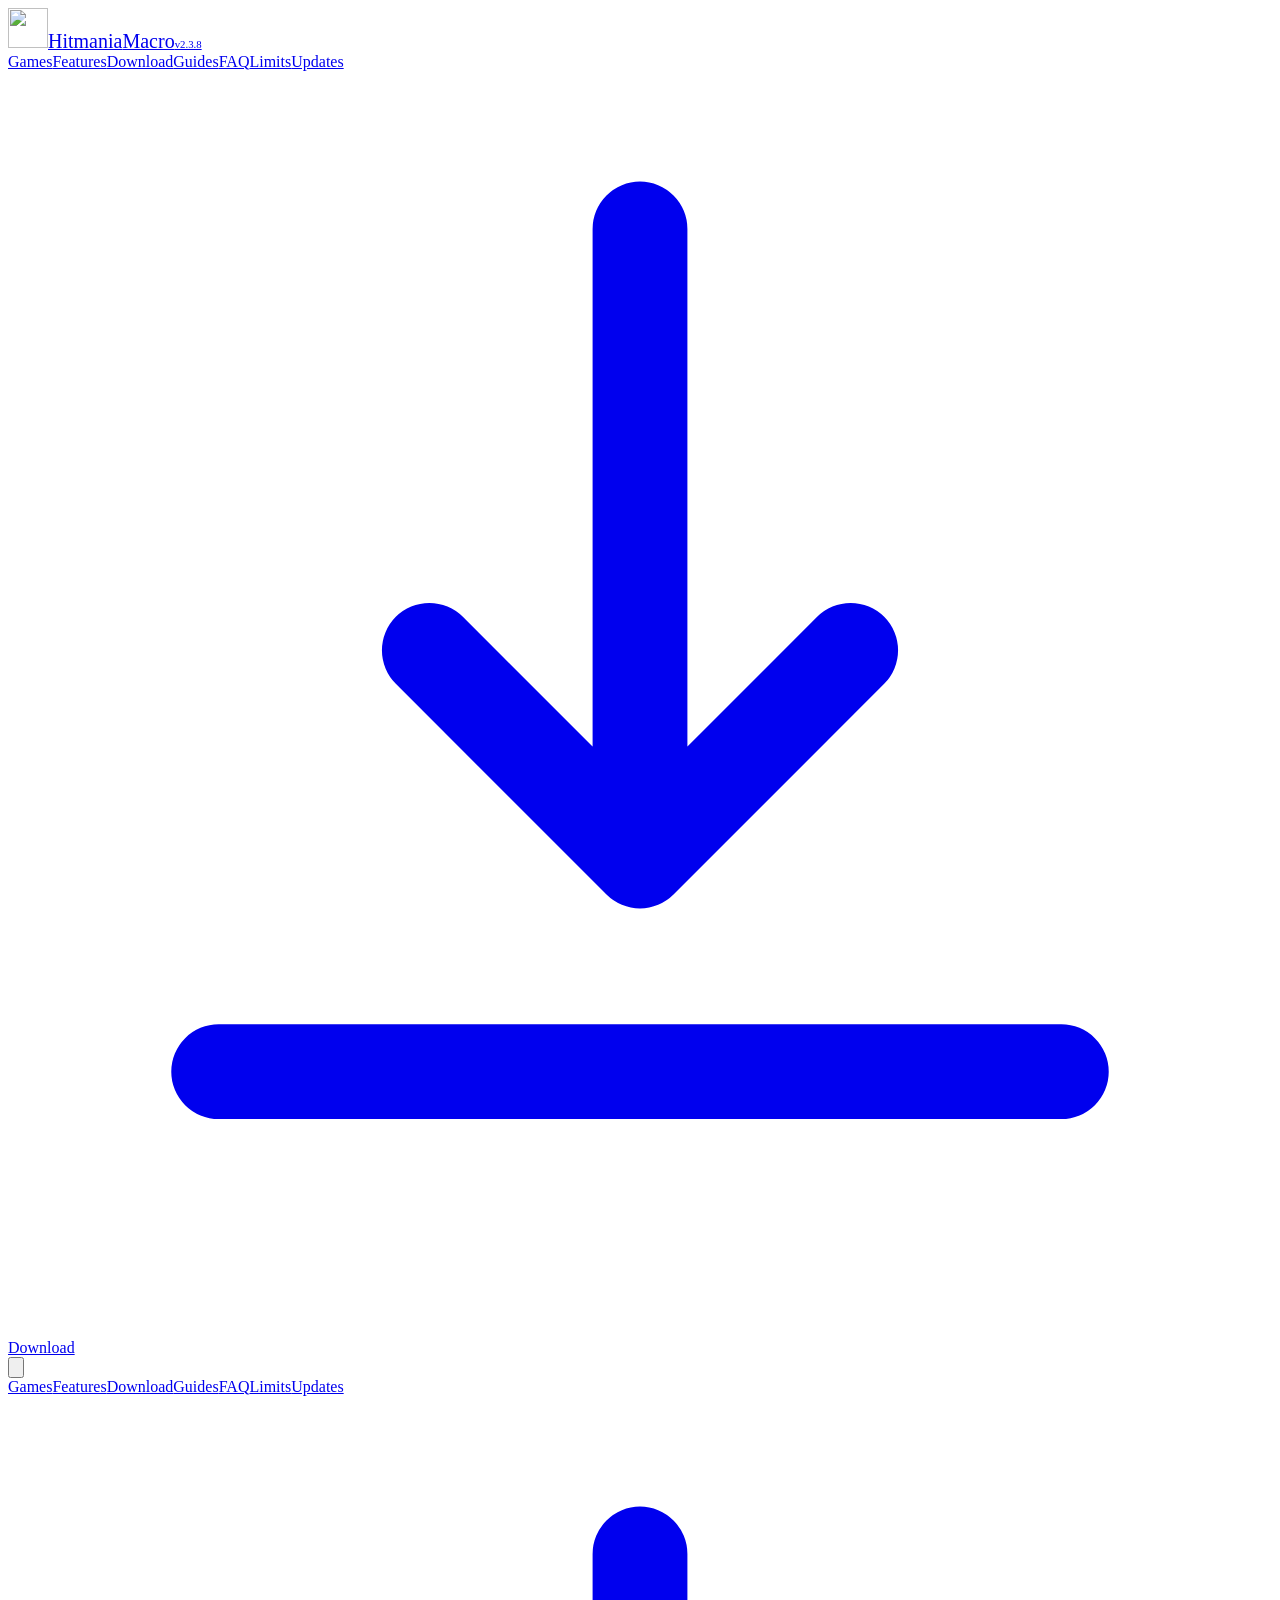
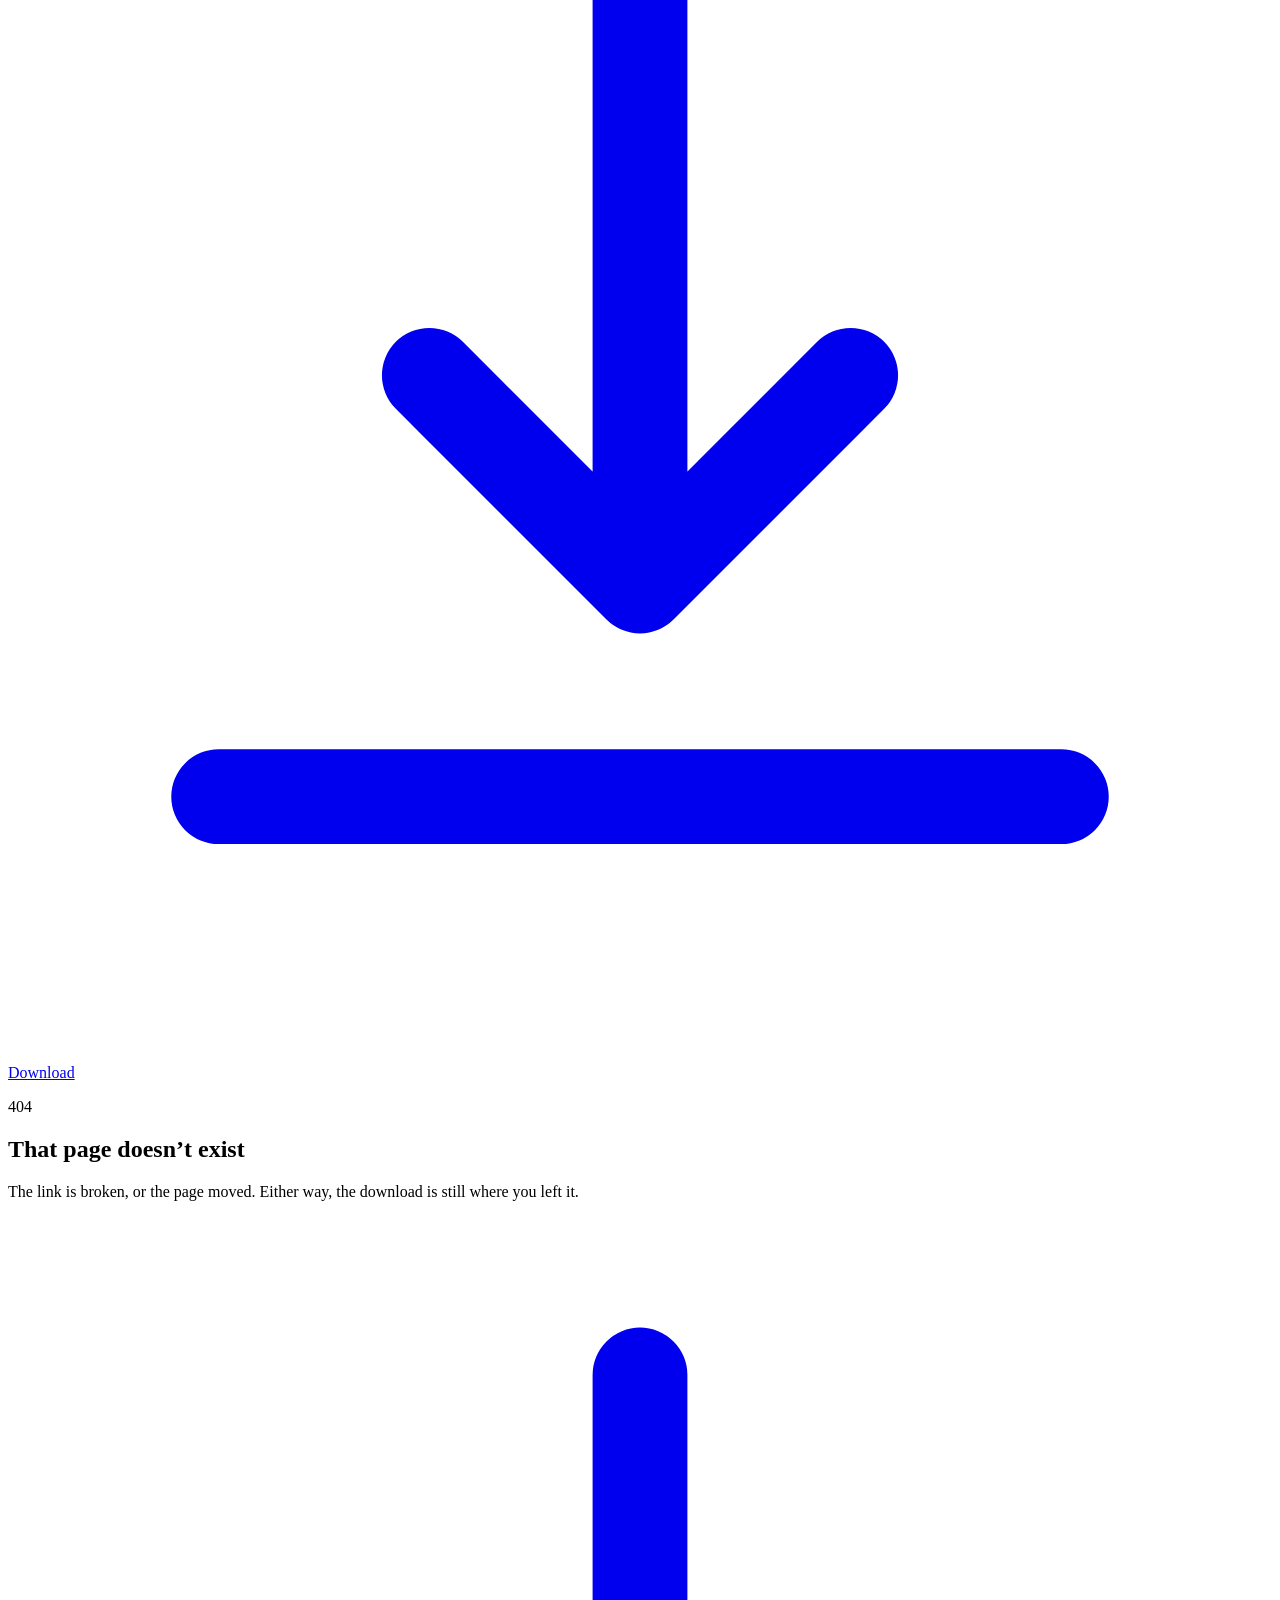
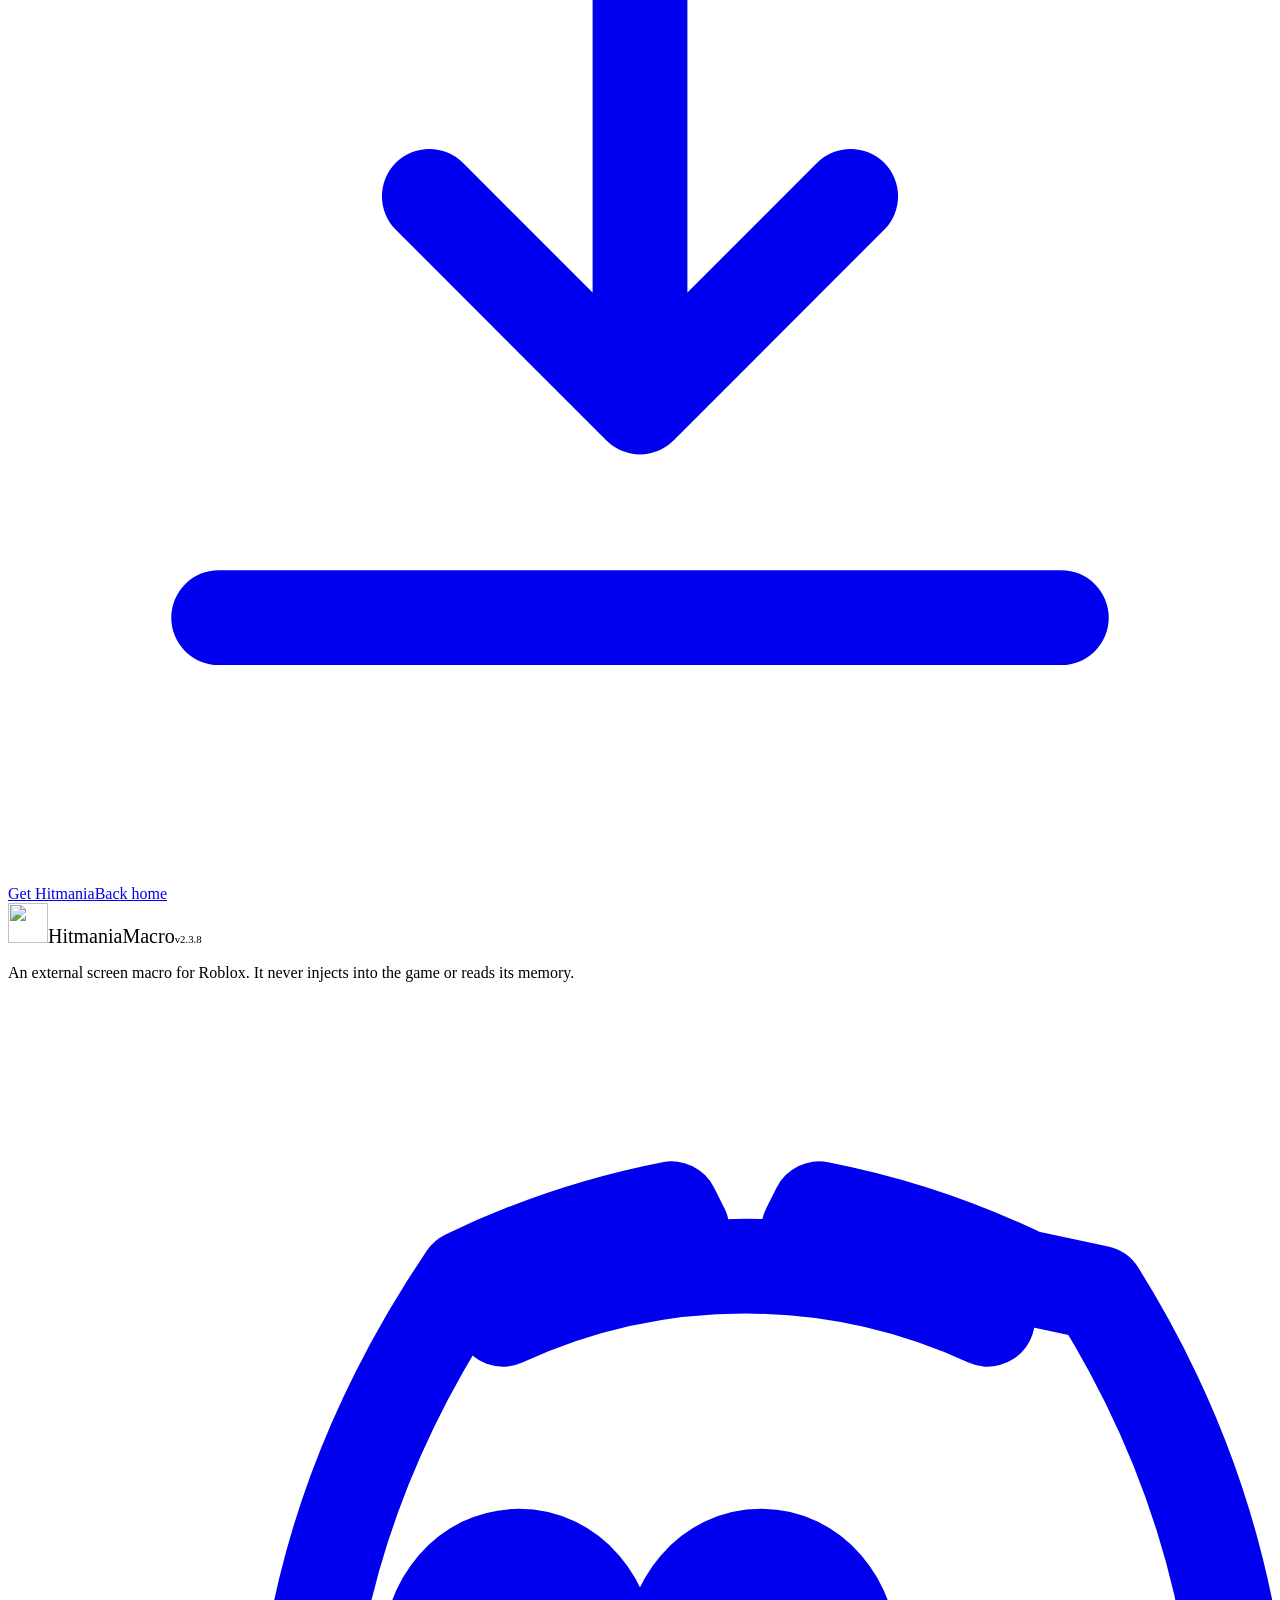
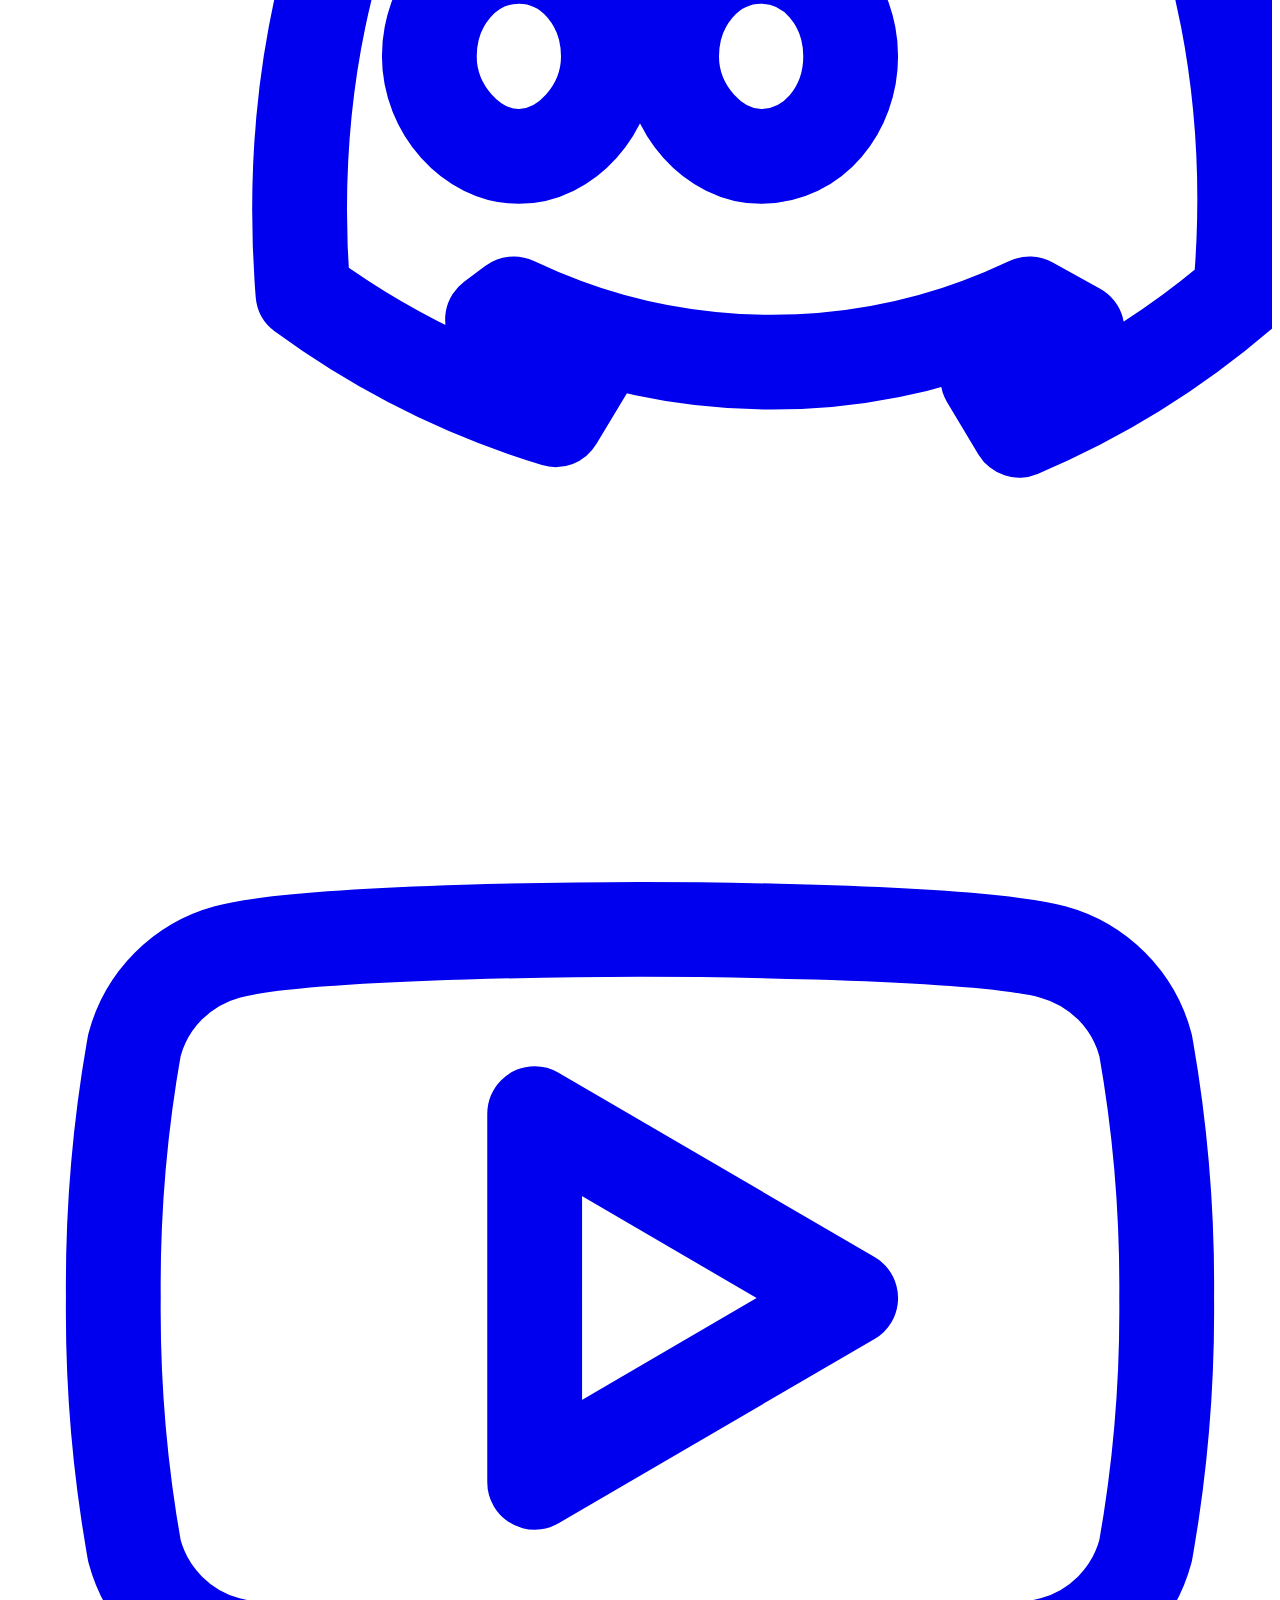
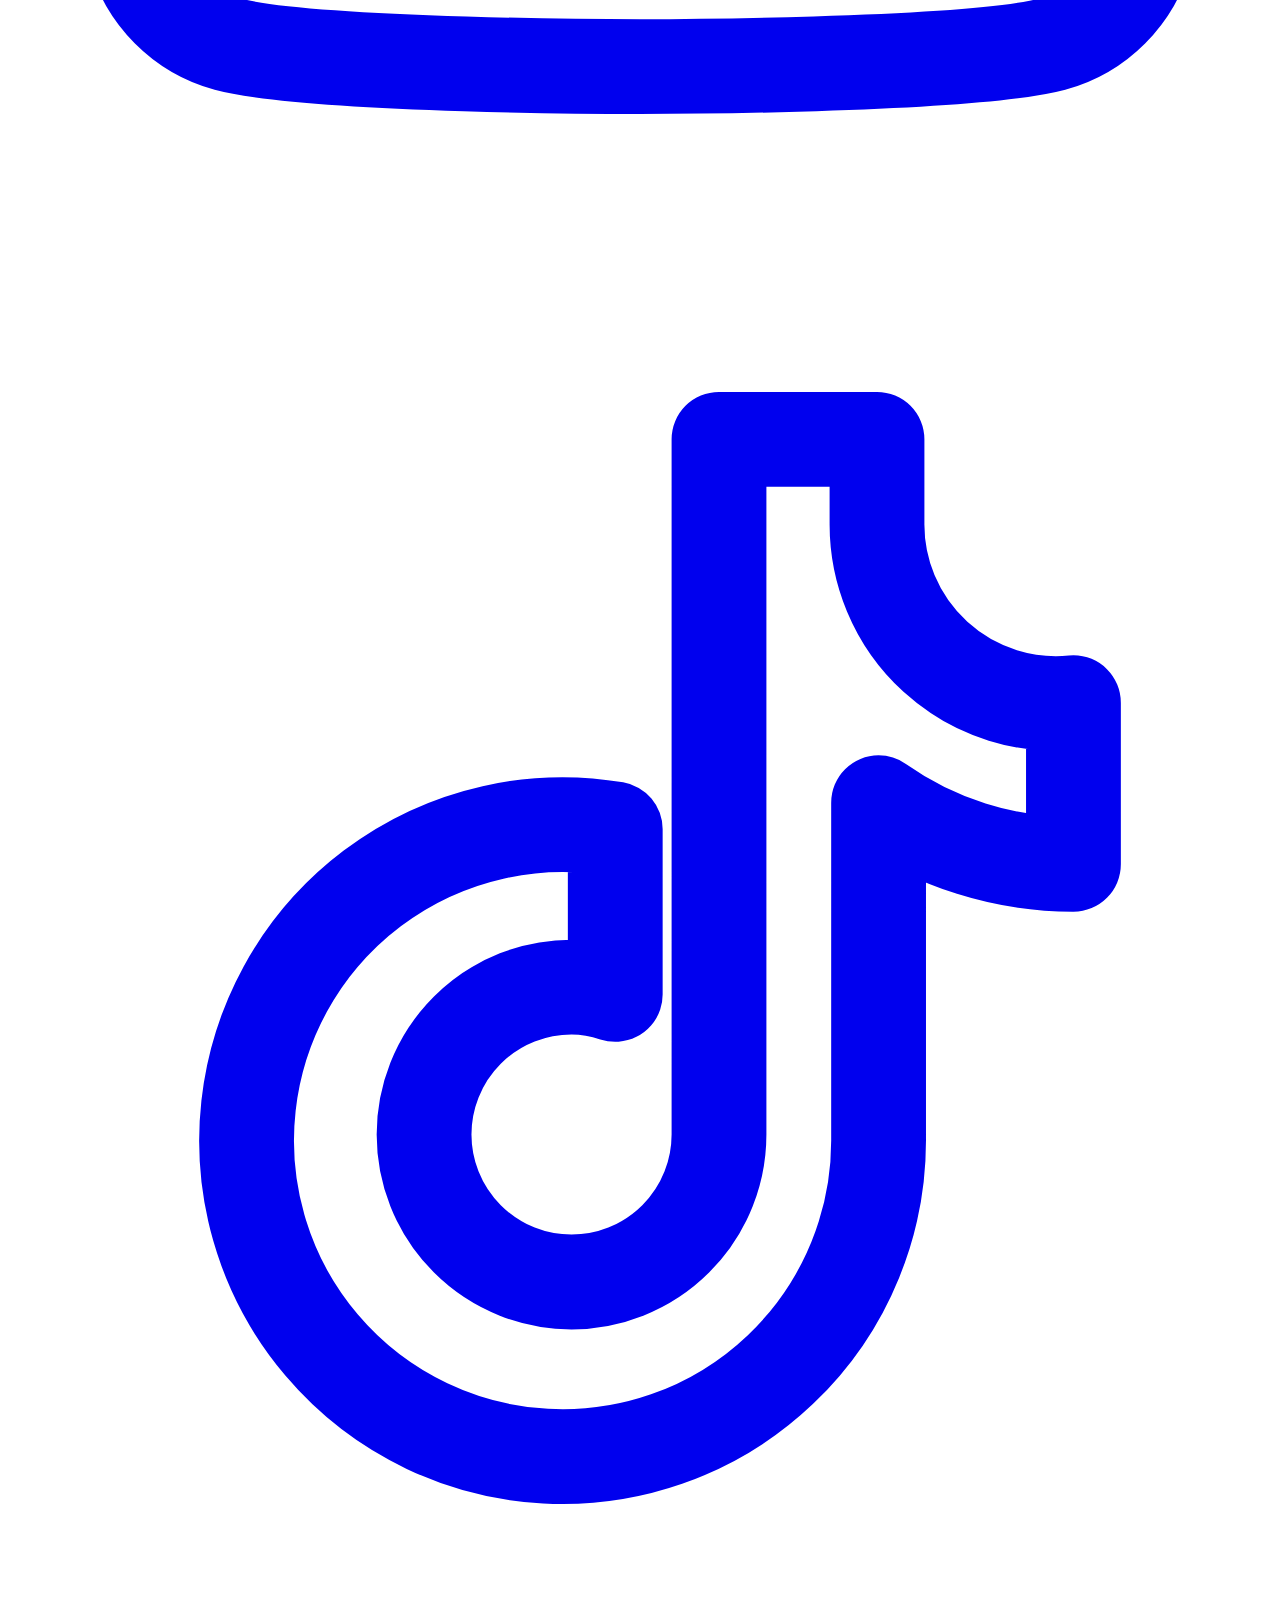
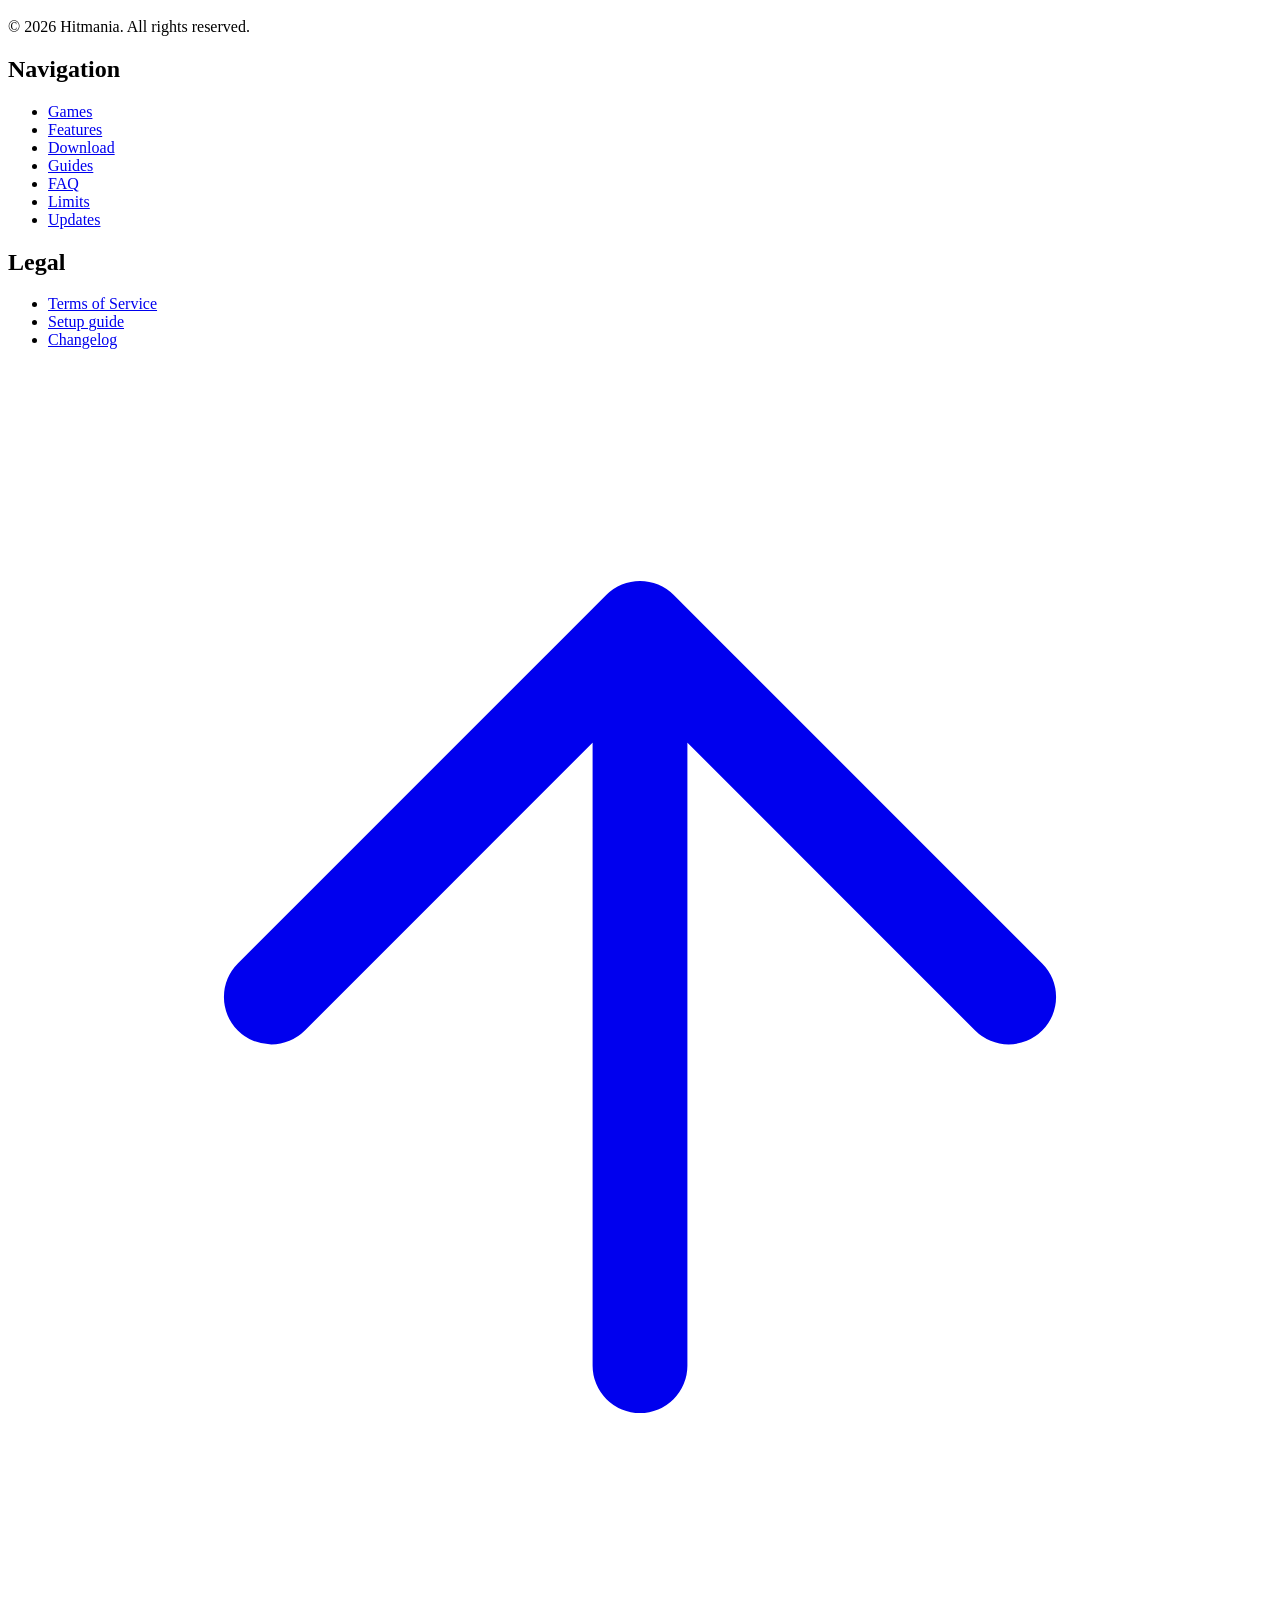
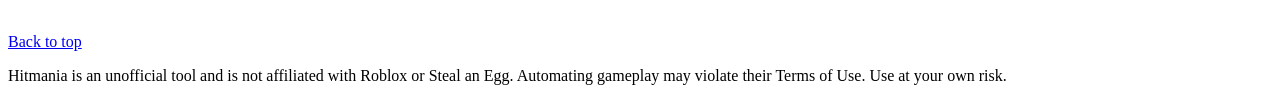
==== commit 441f147e: "v2.3.8: site" ====
--- a/404/index.html
+++ b/404/index.html
@@ -1 +1 @@
-<!DOCTYPE html><html lang="en" class="T19VSG_variable _8Li5zG_variable h-full antialiased"><head><meta charSet="utf-8"/><meta name="viewport" content="width=device-width, initial-scale=1"/><link rel="stylesheet" href="/hitmania/_next/static/chunks/2hxcdzljzktb_.css" data-precedence="next"/><link rel="preload" as="script" fetchPriority="low" href="/hitmania/_next/static/chunks/1ckvzn7sfprko.js"/><script src="/hitmania/_next/static/chunks/2r4s4h5xul1n-.js" async=""></script><script src="/hitmania/_next/static/chunks/2gvu8dyrhibpa.js" async=""></script><script src="/hitmania/_next/static/chunks/0zw03hnbae-d-.js" async=""></script><script src="/hitmania/_next/static/chunks/turbopack-16dgd-go8gnk7.js" async=""></script><script src="/hitmania/_next/static/chunks/0t2viem1ufp9a.js" async=""></script><script src="/hitmania/_next/static/chunks/1i4-ls2i33syb.js" async=""></script><meta name="robots" content="noindex"/><title>Hitmania — Steal an Egg · fishing macro</title><meta name="description" content="Hitmania is a Windows fishing macro for Roblox Steal an Egg. It casts, reels and hits the click-fast bar on its own. One zip file, no account, no key."/><meta name="application-name" content="Hitmania"/><meta name="keywords" content="Hitmania,Steal an Egg macro,Roblox fishing macro,auto fish,Roblox macro,Hitmania download"/><meta property="og:title" content="Hitmania — Steal an Egg · fishing macro"/><meta property="og:description" content="Hitmania is a Windows fishing macro for Roblox Steal an Egg. It casts, reels and hits the click-fast bar on its own. One zip file, no account, no key."/><meta property="og:site_name" content="Hitmania"/><meta property="og:image" content="https://hitmaniamacro-jpg.github.io/hitmania/og.png"/><meta property="og:image:width" content="1200"/><meta property="og:image:height" content="630"/><meta property="og:image:alt" content="Hitmania is a Windows fishing macro for Roblox Steal an Egg. It casts, reels and hits the click-fast bar on its own. One zip file, no account, no key."/><meta property="og:type" content="website"/><meta name="twitter:card" content="summary_large_image"/><meta name="twitter:title" content="Hitmania — Steal an Egg · fishing macro"/><meta name="twitter:description" content="Hitmania is a Windows fishing macro for Roblox Steal an Egg. It casts, reels and hits the click-fast bar on its own. One zip file, no account, no key."/><meta name="twitter:image" content="https://hitmaniamacro-jpg.github.io/hitmania/og.png"/><link rel="icon" href="/hitmania/favicon.ico?favicon.06u_0ktbpjew-.ico" sizes="16x16" type="image/x-icon"/><link rel="apple-touch-icon" href="/hitmania/apple-icon.png?apple-icon.0rwswgwhhntca.png" sizes="180x180" type="image/png"/><meta name="next-size-adjust" content=""/><script src="/hitmania/_next/static/chunks/0cz1d0mv5g_q7.js" noModule=""></script></head><body class="flex min-h-full flex-col bg-hm-bg text-hm-text"><div hidden=""><!--$--><!--/$--></div><div aria-hidden="true" class="fixed top-0 right-0 left-0 z-[100] h-[2px] origin-left bg-gradient-to-r from-hm-purple via-hm-magenta to-hm-purple-hi" style="transform:scaleX(0)"><div class="h-full w-full origin-left"></div></div><header class="fixed inset-x-0 top-0 z-50 transition-all duration-300 border-b border-transparent"><nav class="mx-auto flex h-20 w-full max-w-[1920px] items-center justify-between px-4 sm:px-6 lg:px-8"><a class="group shrink-0" aria-label="Hitmania home" href="/hitmania/"><span class="flex items-center gap-3"><span class="relative grid flex-shrink-0 place-items-center"><span class="absolute inset-0 rounded-full bg-hm-purple/20 blur-xl transition-colors group-hover:bg-hm-purple/30"></span><span class="relative grid place-items-center overflow-hidden rounded-[13px] border border-hm-purple/40 bg-hm-bg-deep/80 shadow-[0_0_24px_-6px] shadow-hm-purple/40" style="width:40px;height:40px"><img alt="" loading="lazy" width="40" height="40" decoding="async" data-nimg="1" class="h-full w-full object-contain" style="color:transparent" src="/hitmania/emblem.png"/></span></span><span class="flex items-baseline gap-1"><span class="font-black tracking-tight text-hm-text" style="font-size:20px">Hitmania</span><span class="gradient-text font-black tracking-tight" style="font-size:20px">Macro</span><span class="hidden font-bold text-hm-faint sm:inline" style="font-size:10.8px">v2.3.5</span></span></span></a><div class="hidden items-center gap-0.5 xl:flex"><a class="rounded-lg px-3 py-2 text-sm font-medium text-hm-muted transition-all duration-200 hover:bg-white/5 hover:text-hm-text" href="/hitmania/#games">Games</a><a class="rounded-lg px-3 py-2 text-sm font-medium text-hm-muted transition-all duration-200 hover:bg-white/5 hover:text-hm-text" href="/hitmania/#features">Features</a><a class="rounded-lg px-3 py-2 text-sm font-medium text-hm-muted transition-all duration-200 hover:bg-white/5 hover:text-hm-text" href="/hitmania/download/">Download</a><a class="rounded-lg px-3 py-2 text-sm font-medium text-hm-muted transition-all duration-200 hover:bg-white/5 hover:text-hm-text" href="/hitmania/guides/">Guides</a><a class="rounded-lg px-3 py-2 text-sm font-medium text-hm-muted transition-all duration-200 hover:bg-white/5 hover:text-hm-text" href="/hitmania/#faq">FAQ</a><a class="rounded-lg px-3 py-2 text-sm font-medium text-hm-muted transition-all duration-200 hover:bg-white/5 hover:text-hm-text" href="/hitmania/#limits">Limits</a><a class="rounded-lg px-3 py-2 text-sm font-medium text-hm-muted transition-all duration-200 hover:bg-white/5 hover:text-hm-text" href="/hitmania/updates/">Updates</a></div><div class="hidden items-center gap-3 xl:flex"><a class="inline-flex items-center gap-2 rounded-full bg-hm-purple px-5 py-2.5 text-sm font-semibold text-white shadow-lg shadow-hm-purple/25 transition-all hover:scale-[1.03] hover:bg-hm-purple-hi" href="/hitmania/download/"><svg viewBox="0 0 24 24" fill="none" stroke="currentColor" stroke-width="1.8" stroke-linecap="round" stroke-linejoin="round" class="h-4 w-4" aria-hidden="true"><path d="M12 3v12m0 0l-4-4m4 4 4-4M4 19h16"></path></svg>Download</a></div><button type="button" aria-label="Open menu" aria-expanded="false" class="rounded-xl p-2 text-hm-text transition-colors hover:bg-white/5 xl:hidden"><svg viewBox="0 0 24 24" fill="none" stroke="currentColor" stroke-width="1.8" stroke-linecap="round" stroke-linejoin="round" class="h-6 w-6" aria-hidden="true"><path d="M4 6h16M4 12h16M4 18h16"></path></svg></button></nav><div class="overflow-hidden border-t border-white/5 bg-hm-bg/95 backdrop-blur-xl transition-[max-height,opacity] duration-300 xl:hidden max-h-0 opacity-0"><div class="space-y-1 px-4 py-4 sm:px-6"><a class="block rounded-lg px-3 py-3 text-base font-medium text-hm-muted transition-colors hover:bg-white/5 hover:text-hm-text" href="/hitmania/#games">Games</a><a class="block rounded-lg px-3 py-3 text-base font-medium text-hm-muted transition-colors hover:bg-white/5 hover:text-hm-text" href="/hitmania/#features">Features</a><a class="block rounded-lg px-3 py-3 text-base font-medium text-hm-muted transition-colors hover:bg-white/5 hover:text-hm-text" href="/hitmania/download/">Download</a><a class="block rounded-lg px-3 py-3 text-base font-medium text-hm-muted transition-colors hover:bg-white/5 hover:text-hm-text" href="/hitmania/guides/">Guides</a><a class="block rounded-lg px-3 py-3 text-base font-medium text-hm-muted transition-colors hover:bg-white/5 hover:text-hm-text" href="/hitmania/#faq">FAQ</a><a class="block rounded-lg px-3 py-3 text-base font-medium text-hm-muted transition-colors hover:bg-white/5 hover:text-hm-text" href="/hitmania/#limits">Limits</a><a class="block rounded-lg px-3 py-3 text-base font-medium text-hm-muted transition-colors hover:bg-white/5 hover:text-hm-text" href="/hitmania/updates/">Updates</a><a class="mt-2 flex items-center justify-center gap-2 rounded-xl bg-hm-purple px-5 py-3 text-base font-semibold text-white" href="/hitmania/download/"><svg viewBox="0 0 24 24" fill="none" stroke="currentColor" stroke-width="1.8" stroke-linecap="round" stroke-linejoin="round" class="h-4 w-4" aria-hidden="true"><path d="M12 3v12m0 0l-4-4m4 4 4-4M4 19h16"></path></svg>Download</a></div></div></header><main id="top" class="flex-1"><section class="relative flex min-h-[70vh] items-center overflow-hidden pt-32 pb-20"><div class="hm-grid-bg pointer-events-none absolute inset-0 opacity-50 [mask-image:radial-gradient(ellipse_at_center,black,transparent_70%)]"></div><div class="hm-orb top-1/2 left-1/2 h-80 w-80 -translate-x-1/2 -translate-y-1/2 bg-hm-purple/20"></div><div class="relative mx-auto flex w-full max-w-xl flex-col items-center px-4 text-center"><p class="text-7xl font-black text-hm-text">404</p><h1 class="mt-4 text-2xl font-bold text-hm-text">That page doesn’t exist</h1><p class="mt-3 text-sm leading-relaxed text-hm-muted">The link is broken, or the page moved. Either way, the download is still where you left it.</p><div class="mt-8 flex flex-col gap-3 sm:flex-row"><a class="inline-flex items-center justify-center gap-2 rounded-full bg-hm-purple px-6 py-3 text-sm font-semibold text-white shadow-lg shadow-hm-purple/30 transition-all hover:scale-[1.03] hover:bg-hm-purple-hi" href="/hitmania/download/"><svg viewBox="0 0 24 24" fill="none" stroke="currentColor" stroke-width="1.8" stroke-linecap="round" stroke-linejoin="round" class="h-4 w-4" aria-hidden="true"><path d="M12 3v12m0 0l-4-4m4 4 4-4M4 19h16"></path></svg>Get Hitmania</a><a class="inline-flex items-center justify-center gap-2 rounded-full border border-hm-border bg-hm-card px-6 py-3 text-sm font-semibold text-hm-text transition-colors hover:border-hm-border-hi hover:bg-hm-card2" href="/hitmania/">Back home</a></div></div></section><!--$--><!--/$--></main><footer class="relative w-full"><div class="hm-footer-line"></div><div class="mx-auto w-full max-w-7xl px-5 py-12 sm:px-8 sm:py-16"><div class="grid grid-cols-1 gap-10 md:grid-cols-3 md:gap-12"><div class="space-y-5"><span class="flex items-center gap-3"><span class="relative grid flex-shrink-0 place-items-center"><span class="absolute inset-0 rounded-full bg-hm-purple/20 blur-xl transition-colors group-hover:bg-hm-purple/30"></span><span class="relative grid place-items-center overflow-hidden rounded-[13px] border border-hm-purple/40 bg-hm-bg-deep/80 shadow-[0_0_24px_-6px] shadow-hm-purple/40" style="width:40px;height:40px"><img alt="" loading="lazy" width="40" height="40" decoding="async" data-nimg="1" class="h-full w-full object-contain" style="color:transparent" src="/hitmania/emblem.png"/></span></span><span class="flex items-baseline gap-1"><span class="font-black tracking-tight text-hm-text" style="font-size:20px">Hitmania</span><span class="gradient-text font-black tracking-tight" style="font-size:20px">Macro</span><span class="hidden font-bold text-hm-faint sm:inline" style="font-size:10.8px">v2.3.5</span></span></span><p class="max-w-sm text-xs leading-relaxed text-hm-muted">An external screen macro for Roblox. It never injects into the game or reads its memory.</p><div class="flex items-center gap-3"><a href="https://discord.com" target="_blank" rel="noopener noreferrer" aria-label="Discord" class="rounded-lg border border-white/10 p-2.5 text-hm-faint transition-all duration-300 hover:scale-110 hover:border-hm-purple/40 hover:text-hm-purple-hi"><svg viewBox="0 0 24 24" fill="none" stroke="currentColor" stroke-width="1.8" stroke-linecap="round" stroke-linejoin="round" class="h-[18px] w-[18px]" aria-hidden="true"><path d="M19.3 5.3A16 16 0 0 0 15.4 4l-.2.4a12 12 0 0 1 3.4 1.7 11 11 0 0 0-9.2 0A12 12 0 0 1 12.8 4.4L12.6 4a16 16 0 0 0-3.9 1.3C6 9.3 5.3 13.2 5.6 17a16 16 0 0 0 4.8 2.4l.6-1a10 10 0 0 1-1.8-.9l.4-.3a11.4 11.4 0 0 0 9.8 0l.9.5c-.5.4-1.1.7-1.7.9l.6 1A16 16 0 0 0 23.4 17c.4-4.4-.7-8.2-2.7-11.4ZM9.7 14.4c-.9 0-1.7-.9-1.7-1.9s.7-1.9 1.7-1.9 1.7.9 1.7 1.9-.8 1.9-1.7 1.9Zm4.6 0c-.9 0-1.7-.9-1.7-1.9s.7-1.9 1.7-1.9 1.7.9 1.7 1.9-.7 1.9-1.7 1.9Z"></path></svg></a><a href="https://youtube.com" target="_blank" rel="noopener noreferrer" aria-label="YouTube" class="rounded-lg border border-white/10 p-2.5 text-hm-faint transition-all duration-300 hover:scale-110 hover:border-hm-purple/40 hover:text-hm-purple-hi"><svg viewBox="0 0 24 24" fill="none" stroke="currentColor" stroke-width="1.8" stroke-linecap="round" stroke-linejoin="round" class="h-[18px] w-[18px]" aria-hidden="true"><path d="M21.6 7.2a2.5 2.5 0 0 0-1.76-1.77C18.25 5 12 5 12 5s-6.25 0-7.84.43A2.5 2.5 0 0 0 2.4 7.2 26 26 0 0 0 2 12a26 26 0 0 0 .4 4.8 2.5 2.5 0 0 0 1.76 1.77C5.75 19 12 19 12 19s6.25 0 7.84-.43a2.5 2.5 0 0 0 1.76-1.77A26 26 0 0 0 22 12a26 26 0 0 0-.4-4.8Z"></path><path d="M10 15.5v-7l6 3.5-6 3.5Z"></path></svg></a><a href="https://tiktok.com" target="_blank" rel="noopener noreferrer" aria-label="TikTok" class="rounded-lg border border-white/10 p-2.5 text-hm-faint transition-all duration-300 hover:scale-110 hover:border-hm-purple/40 hover:text-hm-purple-hi"><svg viewBox="0 0 24 24" fill="none" stroke="currentColor" stroke-width="1.8" stroke-linecap="round" stroke-linejoin="round" class="h-[18px] w-[18px]" aria-hidden="true"><path d="M16.5 2h-3v13.2a2.8 2.8 0 1 1-2.8-2.8c.29 0 .56.05.83.14V9.4a6 6 0 1 0 5 5.9V8.9a6.4 6.4 0 0 0 3.7 1.17V7a3.4 3.4 0 0 1-3.73-3.4V2Z"></path></svg></a></div><p class="text-xs text-hm-faint">© <!-- -->2026<!-- --> Hitmania. All rights reserved.</p></div><div class="space-y-4"><h2 class="text-xs font-semibold tracking-wider text-hm-text uppercase">Navigation</h2><ul class="space-y-2.5"><li><a href="/#games" class="group flex items-center gap-2 text-sm text-hm-muted transition-colors hover:text-hm-text"><span class="h-1 w-1 rounded-full bg-hm-card3 transition-colors group-hover:bg-hm-purple"></span>Games</a></li><li><a href="/#features" class="group flex items-center gap-2 text-sm text-hm-muted transition-colors hover:text-hm-text"><span class="h-1 w-1 rounded-full bg-hm-card3 transition-colors group-hover:bg-hm-purple"></span>Features</a></li><li><a href="/download/" class="group flex items-center gap-2 text-sm text-hm-muted transition-colors hover:text-hm-text"><span class="h-1 w-1 rounded-full bg-hm-card3 transition-colors group-hover:bg-hm-purple"></span>Download</a></li><li><a href="/guides/" class="group flex items-center gap-2 text-sm text-hm-muted transition-colors hover:text-hm-text"><span class="h-1 w-1 rounded-full bg-hm-card3 transition-colors group-hover:bg-hm-purple"></span>Guides</a></li><li><a href="/#faq" class="group flex items-center gap-2 text-sm text-hm-muted transition-colors hover:text-hm-text"><span class="h-1 w-1 rounded-full bg-hm-card3 transition-colors group-hover:bg-hm-purple"></span>FAQ</a></li><li><a href="/#limits" class="group flex items-center gap-2 text-sm text-hm-muted transition-colors hover:text-hm-text"><span class="h-1 w-1 rounded-full bg-hm-card3 transition-colors group-hover:bg-hm-purple"></span>Limits</a></li><li><a href="/updates/" class="group flex items-center gap-2 text-sm text-hm-muted transition-colors hover:text-hm-text"><span class="h-1 w-1 rounded-full bg-hm-card3 transition-colors group-hover:bg-hm-purple"></span>Updates</a></li></ul></div><div class="space-y-4"><h2 class="text-xs font-semibold tracking-wider text-hm-text uppercase">Legal</h2><ul class="space-y-2.5"><li><a href="/terms/" class="group flex items-center gap-2 text-sm text-hm-muted transition-colors hover:text-hm-text"><span class="h-1 w-1 rounded-full bg-hm-card3 transition-colors group-hover:bg-hm-purple"></span>Terms of Service</a></li><li><a href="/guides/" class="group flex items-center gap-2 text-sm text-hm-muted transition-colors hover:text-hm-text"><span class="h-1 w-1 rounded-full bg-hm-card3 transition-colors group-hover:bg-hm-purple"></span>Setup guide</a></li><li><a href="/updates/" class="group flex items-center gap-2 text-sm text-hm-muted transition-colors hover:text-hm-text"><span class="h-1 w-1 rounded-full bg-hm-card3 transition-colors group-hover:bg-hm-purple"></span>Changelog</a></li></ul><div class="pt-2"><a href="#top" class="group inline-flex items-center gap-2 text-xs text-hm-muted transition-colors hover:text-hm-text"><svg viewBox="0 0 24 24" fill="none" stroke="currentColor" stroke-width="1.8" stroke-linecap="round" stroke-linejoin="round" class="h-3.5 w-3.5 transition-transform group-hover:-translate-y-0.5" aria-hidden="true"><path d="M12 19V5m0 0-7 7m7-7 7 7"></path></svg>Back to top</a></div></div></div><p class="mt-10 border-t border-white/5 pt-6 text-[11px] leading-relaxed text-hm-faint">Hitmania is an unofficial tool and is not affiliated with Roblox or Steal an Egg. Automating gameplay may violate their Terms of Use. Use at your own risk.</p></div></footer><script id="_R_">(globalThis["TURBOPACK"] || (globalThis["TURBOPACK"] = [])).push({"otherChunks":["static/chunks/1ckvzn7sfprko.js","static/chunks/2r4s4h5xul1n-.js","static/chunks/2gvu8dyrhibpa.js","static/chunks/0zw03hnbae-d-.js"],"runtimeModuleIds":[94553]});</script><script src="/hitmania/_next/static/chunks/1ckvzn7sfprko.js" async=""></script><script>(self.__next_f=self.__next_f||[]).push([0])</script><script>self.__next_f.push([1,"1:\"$Sreact.fragment\"\n2:\"/hitmania/_next/static/chunks/0t2viem1ufp9a.js\"\n3:\"/hitmania/_next/static/chunks/1i4-ls2i33syb.js\"\n4:I[46083,[\"$2\",\"$3\"],\"ScrollProgress\"]\n5:I[45678,[\"$2\",\"$3\"],\"Navbar\"]\n6:I[39756,[\"$2\",\"$3\"],\"default\"]\n7:I[37457,[\"$2\",\"$3\"],\"default\"]\n8:I[22016,[\"$2\",\"$3\"],\"\"]\n9:I[5500,[\"$2\",\"$3\"],\"Image\"]\n15:I[68027,[\"$2\",\"$3\"],\"default\",1]\n:HL[\"/hitmania/_next/static/chunks/2hxcdzljzktb_.css\",\"style\"]\n11:X\n12:[[\"children\",{\"s\":\"__PAGE__\",\"h\":512,\"d\":{\"r\":\"$L13\",\"p\":false,\"v\":null}}]]\nf:[[\"children\",{\"s\":\"/_not-found\",\"h\":512,\"d\":{\"r\":\"$L10\",\"p\":false,\"v\":\"$11\"},\"c\":\"$Q12\"}]]\n0:{\"P\":null,\"c\":[\"\",\"_not-found\",\"\"],\"q\":\"\",\"i\":false,\"t\":{\"t\":{\"s\":\"\",\"h\":528,\"d\":{\"r\":[\"$\",\"$1\",\"c\",{\"children\":[[[\"$\",\"link\",\"0\",{\"rel\":\"stylesheet\",\"href\":\"/hitmania/_next/static/chunks/2hxcdzljzktb_.css\",\"precedence\":\"next\",\"crossOrigin\":\"$undefined\",\"nonce\":\"$undefined\"}],[\"$\",\"script\",\"script-0\",{\"src\":\"/hitmania/_next/static/chunks/0t2viem1ufp9a.js\",\"async\":true,\"nonce\":\"$undefined\"}],[\"$\",\"script\",\"script-1\",{\"src\":\"/hitmania/_next/static/chunks/1i4-ls2i33syb.js\",\"async\":true,\"nonce\":\"$undefined\"}]],[\"$\",\"html\",null,{\"lang\":\"en\",\"className\":\"T19VSG_variable _8Li5zG_variable h-full antialiased\",\"children\":[\"$\",\"body\",null,{\"className\":\"flex min-h-full flex-col bg-hm-bg text-hm-text\",\"children\":[[\"$\",\"$L4\",null,{}],[\"$\",\"$L5\",null,{}],[\"$\",\"main\",null,{\"id\":\"top\",\"className\":\"flex-1\",\"children\":[\"$\",\"$L6\",null,{\"parallelRouterKey\":\"children\",\"error\":\"$undefined\",\"errorStyles\":\"$undefined\",\"errorScripts\":\"$undefined\",\"template\":[\"$\",\"$L7\",null,{}],\"templateStyles\":\"$undefined\",\"templateScripts\":\"$undefined\",\"notFound\":[[\"$\",\"section\",null,{\"className\":\"relative flex min-h-[70vh] items-center overflow-hidden pt-32 pb-20\",\"children\":[[\"$\",\"div\",null,{\"className\":\"hm-grid-bg pointer-events-none absolute inset-0 opacity-50 [mask-image:radial-gradient(ellipse_at_center,black,transparent_70%)]\"}],[\"$\",\"div\",null,{\"className\":\"hm-orb top-1/2 left-1/2 h-80 w-80 -translate-x-1/2 -translate-y-1/2 bg-hm-purple/20\"}],[\"$\",\"div\",null,{\"className\":\"relative mx-auto flex w-full max-w-xl flex-col items-center px-4 text-center\",\"children\":[[\"$\",\"p\",null,{\"className\":\"text-7xl font-black text-hm-text\",\"children\":\"404\"}],[\"$\",\"h1\",null,{\"className\":\"mt-4 text-2xl font-bold text-hm-text\",\"children\":\"That page doesn’t exist\"}],[\"$\",\"p\",null,{\"className\":\"mt-3 text-sm leading-relaxed text-hm-muted\",\"children\":\"The link is broken, or the page moved. Either way, the download is still where you left it.\"}],[\"$\",\"div\",null,{\"className\":\"mt-8 flex flex-col gap-3 sm:flex-row\",\"children\":[[\"$\",\"$L8\",null,{\"href\":\"/download/\",\"className\":\"inline-flex items-center justify-center gap-2 rounded-full bg-hm-purple px-6 py-3 text-sm font-semibold text-white shadow-lg shadow-hm-purple/30 transition-all hover:scale-[1.03] hover:bg-hm-purple-hi\",\"children\":[[\"$\",\"svg\",null,{\"viewBox\":\"0 0 24 24\",\"fill\":\"none\",\"stroke\":\"currentColor\",\"strokeWidth\":1.8,\"strokeLinecap\":\"round\",\"strokeLinejoin\":\"round\",\"className\":\"h-4 w-4\",\"aria-hidden\":\"true\",\"children\":[\"$\",\"path\",null,{\"d\":\"M12 3v12m0 0l-4-4m4 4 4-4M4 19h16\"}]}],\"Get Hitmania\"]}],[\"$\",\"$L8\",null,{\"href\":\"/\",\"className\":\"inline-flex items-center justify-center gap-2 rounded-full border border-hm-border bg-hm-card px-6 py-3 text-sm font-semibold text-hm-text transition-colors hover:border-hm-border-hi hover:bg-hm-card2\",\"children\":\"Back home\"}]]}]]}]]}],[]],\"forbidden\":\"$undefined\",\"unauthorized\":\"$undefined\"}]}],[\"$\",\"footer\",null,{\"className\":\"relative w-full\",\"children\":[[\"$\",\"div\",null,{\"className\":\"hm-footer-line\"}],[\"$\",\"div\",null,{\"className\":\"mx-auto w-full max-w-7xl px-5 py-12 sm:px-8 sm:py-16\",\"children\":[[\"$\",\"div\",null,{\"className\":\"grid grid-cols-1 gap-10 md:grid-cols-3 md:gap-12\",\"children\":[[\"$\",\"div\",null,{\"className\":\"space-y-5\",\"children\":[[\"$\",\"span\",null,{\"className\":\"flex items-center gap-3\",\"children\":[[\"$\",\"span\",null,{\"className\":\"relative grid flex-shrink-0 place-items-center\",\"children\":[[\"$\",\"span\",null,{\"className\":\"absolute inset-0 rounded-full bg-hm-purple/20 blur-xl transition-colors group-hover:bg-hm-purple/30\"}],[\"$\",\"span\",null,{\"className\":\"relative grid place-items-center overflow-hidden rounded-[13px] border border-hm-purple/40 bg-hm-bg-deep/80 shadow-[0_0_24px_-6px] shadow-hm-purple/40\",\"style\":{\"width\":40,\"height\":40},\"children\":[\"$\",\"$L9\",null,{\"src\":\"/hitmania/emblem.png\",\"alt\":\"\",\"width\":40,\"height\":40,\"className\":\"h-full w-full object-contain\"}]}]]}],[\"$\",\"span\",null,{\"className\":\"flex items-baseline gap-1\",\"children\":[[\"$\",\"span\",null,{\"className\":\"font-black tracking-tight text-hm-text\",\"style\":{\"fontSize\":20},\"children\":\"Hitmania\"}],[\"$\",\"span\",null,{\"className\":\"gradient-text font-black tracking-tight\",\"style\":{\"fontSize\":20},\"children\":\"Macro\"}],[\"$\",\"span\",null,{\"className\":\"hidden font-bold text-hm-faint sm:inline\",\"style\":{\"fontSize\":10.8},\"children\":\"v2.3.5\"}]]}]]}],[\"$\",\"p\",null,{\"className\":\"max-w-sm text-xs leading-relaxed text-hm-muted\",\"children\":\"An external screen macro for Roblox. It never injects into the game or reads its memory.\"}],\"$La\",\"$Lb\"]}],\"$Lc\",\"$Ld\"]}],\"$Le\"]}]]}]]}]}]]}],\"p\":false,\"v\":null},\"c\":\"$Qf\"},\"h\":{\"r\":\"$L14\",\"p\":false,\"v\":null}},\"m\":\"$undefined\",\"G\":[\"$15\",[\"$L16\"]],\"S\":true,\"r\":\"$undefined\",\"s\":\"$undefined\",\"a\":\"$undefined\",\"l\":\"$undefined\",\"p\":\"$undefined\",\"d\":\"$undefined\",\"b\":\"vX_zyoCbgweCtavhsBisi\"}\n17:I[97367,[\"$2\",\"$3\"],\"OutletBoundary\"]\n18:\"$Sreact.suspense\"\n1a:\"ViewportBoundary\"\n1b:I[97367,[\"$2\",\"$3\"],\"$1a\"]\n1d:\"MetadataBoundary\"\n1e:I[97367,[\"$2\",\"$3\"],\"$1d\"]\na:[\"$\",\"div\",null,{\"className\":\"flex items-center gap-3\",\"children\":[[\"$\",\"a\",\"Discord\",{\"href\":\"https://discord.com\",\"target\":\"_blank\",\"rel\":\"noopener noreferrer\",\"aria-label\":\"Discord\",\"className\":\"rounded-lg border border-white/10 p-2.5 text-hm-faint transition-all duration-300 hover:scale-110 hover:border-hm-purple/40 hover:text-hm-purple-hi\",\"children\":[\"$\",\"svg\",null,{\"viewBox\":\"0 0 24 24\",\"fill\":\"none\",\"stroke\":\"currentColor\",\"strokeWidth\":1.8,\"strokeLinecap\":\"round\",\"strokeLinejoin\":\"round\",\"className\":\"h-[18px] w-[18px]\",\"aria-hidden\":\"true\",\"children\":[\"$\",\"path\",null,{\"d\":\"M19.3 5.3A16 16 0 0 0 15.4 4l-.2.4a12 12 0 0 1 3.4 1.7 11 11 0 0 0-9.2 0A12 12 0 0 1 12.8 4.4L12.6 4a16 16 0 0 0-3.9 1.3C6 9.3 5.3 13.2 5.6 17a16 16 0 0 0 4.8 2.4l.6-1a10 10 0 0 1-1.8-.9l.4-.3a11.4 11.4 0 0 0 9.8 0l.9.5c-.5.4-1.1.7-1.7.9l.6 1A16 16 0 0 0 23.4 17c.4-4.4-.7-8.2-2.7-11.4ZM9.7 14.4c-.9 0-1.7-.9-1.7-1.9s.7-1.9 1.7-1.9 1.7.9 1.7 1.9-.8 1.9-1.7 1.9Zm4.6 0c-.9 0-1.7-.9-1.7-1.9s.7-1.9 1.7-1.9 1.7.9 1.7 1.9-.7 1.9-1.7 1.9Z\"}]}]}],[\"$\",\"a\",\"YouTube\",{\"href\":\"https://youtube.com\",\"target\":\"_blank\",\"rel\":\"noopener noreferrer\",\"aria-label\":\"YouTube\",\"className\":\"rounded-lg border border-white/10 p-2.5 text-hm-faint transition-all duration-300 hover:scale-110 hover:border-hm-purple/40 hover:text-hm-purple-hi\",\"children\":[\"$\",\"svg\",null,{\"viewBox\":\"0 0 24 24\",\"fill\":\"none\",\"stroke\":\"currentColor\",\"strokeWidth\":1.8,\"strokeLinecap\":\"round\",\"strokeLinejoin\":\"round\",\"className\":\"h-[18px] w-[18px]\",\"aria-hidden\":\"true\",\"children\":[[\"$\",\"path\",null,{\"d\":\"M21.6 7.2a2.5 2.5 0 0 0-1.76-1.77C18.25 5 12 5 12 5s-6.25 0-7.84.43A2.5 2.5 0 0 0 2.4 7.2 26 26 0 0 0 2 12a26 26 0 0 0 .4 4.8 2.5 2.5 0 0 0 1.76 1.77C5.75 19 12 19 12 19s6.25 0 7.84-.43a2.5 2.5 0 0 0 1.76-1.77A26 26 0 0 0 22 12a26 26 0 0 0-.4-4.8Z\"}],[\"$\",\"path\",null,{\"d\":\"M10 15.5v-7l6 3.5-6 3.5Z\"}]]}]}],[\"$\",\"a\",\"TikTok\",{\"href\":\"https://tiktok.com\",\"target\":\"_blank\",\"rel\":\"noopener noreferrer\",\"aria-label\":\"TikTok\",\"className\":\"rounded-lg border border-white/10 p-2.5 text-hm-faint transition-all duration-300 hover:scale-110 hover:border-hm-purple/40 hover:text-hm-purple-hi\",\"children\":[\"$\",\"svg\",null,{\"viewBox\":\"0 0 24 24\",\"fill\":\"none\",\"stroke\":\"currentColor\",\"strokeWidth\":1.8,\"strokeLinecap\":\"round\",\"strokeLinejoin\":\"round\",\"className\":\"h-[18px] w-[18px]\",\"aria-hidden\":\"true\",\"children\":[\"$\",\"path\",null,{\"d\":\"M16.5 2h-3v13.2a2.8 2.8 0 1 1-2.8-2.8c.29 0 .56.05.83.14V9.4a6 6 0 1 0 5 5.9V8.9a6.4 6.4 0 0 0 3.7 1.17V7a3.4 3.4 0 0 1-3.73-3.4V2Z\"}]}]}]]}]\nb:[\"$\",\"p\",null,{\"className\":\"text-xs text-hm-faint\",\"children\":[\"© \",2026,\" Hitmania. All rights reserved.\"]}]\nc:[\"$\",\"div\",null,{\"className\":\"space-y-4\",\"children\":[[\"$\",\"h2\",null,{\"className\":\"text-xs font-semibold tracking-wider text-hm-text uppercase\",\"children\":\"Navigation\"}],[\"$\",\"ul\",null,{\"className\":\"space-y-2.5\",\"children\":[[\"$\",\"li\",\"/#games\",{\"children\":[\"$\",\"a\",null,{\"href\":\"/#games\",\"className\":\"group flex items-center gap-2 text-sm text-hm-muted transition-colors hover:text-hm-text\",\"children\":[[\"$\",\"span\",null,{\"className\":\"h-1 w-1 rounded-full bg-hm-card3 transition-colors group-hover:bg-hm-purple\"}],\"Games\"]}]}],[\"$\",\"li\",\"/#features\",{\"children\":[\"$\",\"a\",null,{\"href\":\"/#features\",\"className\":\"group flex items-center gap-2 text-sm text-hm-muted transition-colors hover:text-hm-text\",\"children\":[[\"$\",\"span\",null,{\"className\":\"h-1 w-1 rounded-full bg-hm-card3 transition-colors group-hover:bg-hm-purple\"}],\"Features\"]}]}],[\"$\",\"li\",\"/download/\",{\"children\":[\"$\",\"a\",null,{\"href\":\"/download/\",\"className\":\"group flex items-center gap-2 text-sm text-hm-muted transition-colors hover:text-hm-text\",\"children\":[[\"$\",\"span\",null,{\"className\":\"h-1 w-1 rounded-full bg-hm-card3 transition-colors group-hover:bg-hm-purple\"}],\"Download\"]}]}],[\"$\",\"li\",\"/guides/\",{\"children\":[\"$\",\"a\",null,{\"href\":\"/guides/\",\"className\":\"group flex items-center gap-2 text-sm text-hm-muted transition-colors hover:text-hm-text\",\"children\":[[\"$\",\"span\",null,{\"className\":\"h-1 w-1 rounded-full bg-hm-card3 transition-colors group-hover:bg-hm-purple\"}],\"Guides\"]}]}],[\"$\",\"li\",\"/#faq\",{\"children\":[\"$\",\"a\",null,{\"href\":\"/#faq\",\"className\":\"group flex items-center gap-2 text-sm text-hm-muted transition-colors hover:text-hm-text\",\"children\":[[\"$\",\"span\",null,{\"className\":\"h-1 w-1 rounded-full bg-hm-card3 transition-colors group-hover:bg-hm-purple\"}],\"FAQ\"]}]}],[\"$\",\"li\",\"/#limits\",{\"children\":[\"$\",\"a\",null,{\"href\":\"/#limits\",\"className\":\"group flex items-center gap-2 text-sm text-hm-muted transition-colors hover:text-hm-text\",\"children\":[[\"$\",\"span\",null,{\"className\":\"h-1 w-1 rounded-full bg-hm-card3 transition-colors group-hover:bg-hm-purple\"}],\"Limits\"]}]}],[\"$\",\"li\",\"/updates/\",{\"children\":[\"$\",\"a\",null,{\"href\":\"/updates/\",\"className\":\"group flex items-center gap-2 text-sm text-hm-muted transition-colors hover:text-hm-text\",\"children\":[[\"$\",\"span\",null,{\"className\":\"h-1 w-1 rounded-full bg-hm-card3 transition-colors group-hover:bg-hm-purple\"}],\"Updates\"]}]}]]}]]}]\nd:[\"$\",\"div\",null,{\"className\":\"space-y-4\",\"children\":[[\"$\",\"h2\",null,{\"className\":\"text-xs font-semibold tracking-wider text-hm-text uppercase\",\"children\":\"Legal\"}],[\"$\",\"ul\",null,{\"className\":\"space-y-2.5\",\"children\":[[\"$\",\"li\",null,{\"children\":[\"$\",\"a\",null,{\"href\":\"/terms/\",\"className\":\"group flex items-center gap-2 text-sm text-hm-muted transition-colors hover:text-hm-text\",\"children\":[[\"$\",\"span\",null,{\"className\":\"h-1 w-1 rounded-full bg-hm-card3 transition-colors group-hover:bg-hm-purple\"}],\"Terms of Service\"]}]}],[\"$\",\"li\",null,{\"children\":[\"$\",\"a\",null,{\"href\":\"/guides/\",\"className\":\"group flex items-center gap-2 text-sm text-hm-muted transition-colors hover:text-hm-text\",\"children\":[[\"$\",\"span\",null,{\"className\":\"h-1 w-1 rounded-full bg-hm-card3 transition-colors group-hover:bg-hm-purple\"}],\"Setup guide\"]}]}],[\"$\",\"li\",null,{\"children\":[\"$\",\"a\",null,{\"href\":\"/updates/\",\"className\":\"group flex items-center gap-2 text-sm text-hm-muted transition-colors hover:text-hm-text\",\"children\":[[\"$\",\"span\",null,{\"className\":\"h-1 w-1 rounded-full bg-hm-card3 transition-colors group-hover:bg-hm-purple\"}],\"Changelog\"]}]}]]}],[\"$\",\"div\",null,{\"className\":\"pt-2\",\"children\":[\"$\",\"a\",null,{\"href\":\"#top\",\"className\":\"group inline-flex items-center gap-2 text-xs text-hm-muted transition-colors hover:text-hm-text\",\"children\":[[\"$\",\"svg\",null,{\"viewBox\":\"0 0 24 24\",\"fill\":\"none\",\"stroke\":\"currentColor\",\"strokeWidth\":1.8,\"strokeLinecap\":\"round\",\"strokeLinejoin\":\"round\",\"className\":\"h-3.5 w-3.5 transition-transform group-hover:-translate-y-0.5\",\"aria-hidden\":\"true\",\"children\":[\"$\",\"path\",null,{\"d\":\"M12 19V5m0 0-7 7m7-7 7 7\"}]}],\"Back to top\"]}]}]]}]\ne:[\"$\",\"p\",null,{\"className\":\"mt-10 border-t border-white/5 pt-6 text-[11px] leading-relaxed text-hm-faint\",\"children\":\"Hitmania is an unofficial tool and is not affiliated with Roblox or Steal an Egg. Automating gameplay may violate their Terms of Use. Use at your own risk.\"}]\n10:[\"$\",\"$1\",\"c\",{\"children\":[null,[\"$\",\"$L6\",null,{\"parallelRouterKey\":\"children\",\"error\":\"$undefined\",\"errorStyles\":\"$undefined\",\"errorScripts\":\"$undefined\",\"template\":[\"$\",\"$L7\",null,{}],\"templateStyles\":\"$undefined\",\"templateScripts\":\"$undefined\",\"notFound\":\"$undefined\",\"forbidden\":\"$undefined\",\"unauthorized\":\"$undefined\"}]]}]\n13:[\"$\",\"$1\",\"c\",{\"children\":[[\"$\",\"section\",null,{\"className\":\"relative flex min-h-[70vh] items-center overflow-hidden pt-32 pb-20\",\"children\":[[\"$\",\"div\",null,{\"className\":\"hm-grid-bg pointer-events-none absolute inset-0 opacity-50 [mask-image:radial-gradient(ellipse_at_center,black,transparent_70%)]\"}],[\"$\",\"div\",null,{\"className\":\"hm-orb top-1/2 left-1/2 h-80 w-80 -translate-x-1/2 -translate-y-1/2 bg-hm-purple/20\"}],[\"$\",\"div\",null,{\"className\":\"relative mx-auto flex w-full max-w-xl flex-col items-center px-4 text-center\",\"children\":[[\"$\",\"p\",null,{\"className\":\"text-7xl font-black text-hm-text\",\"children\":\"404\"}],[\"$\",\"h1\",null,{\"className\":\"mt-4 text-2xl font-bold text-hm-text\",\"children\":\"That page doesn’t exist\"}],[\"$\",\"p\",null,{\"className\":\"mt-3 text-sm leading-relaxed text-hm-muted\",\"children\":\"The link is broken, or the page moved. Either way, the download is still where you left it.\"}],[\"$\",\"div\",null,{\"className\":\"mt-8 flex flex-col gap-3 sm:flex-row\",\"children\":[[\"$\",\"$L8\",null,{\"href\":\"/download/\",\"className\":\"inline-flex items-center justify-center gap-2 rounded-full bg-hm-purple px-6 py-3 text-sm font-semibold text-white shadow-lg shadow-hm-purple/30 transition-all hover:scale-[1.03] hover:bg-hm-purple-hi\",\"children\":[[\"$\",\"svg\",null,{\"viewBox\":\"0 0 24 24\",\"fill\":\"none\",\"stroke\":\"currentColor\",\"strokeWidth\":1.8,\"strokeLinecap\":\"round\",\"strokeLinejoin\":\"round\",\"className\":\"h-4 w-4\",\"aria-hidden\":\"true\",\"children\":\"$0:t:t:d:r:props:children:1:props:children:props:children:2:props:children:props:notFound:0:props:children:2:props:children:3:props:children:0:props:children:0:props:children\"}],\"Get Hitmania\"]}],[\"$\",\"$L8\",null,{\"href\":\"/\",\"className\":\"inline-flex items-center justify-center gap-2 rounded-full border border-hm-border bg-hm-card px-6 py-3 text-sm font-semibold text-hm-text transition-colors hover:border-hm-border-hi hover:bg-hm-card2\",\"children\":\"Back home\"}]]}]]}]]}],null,[\"$\",\"$L17\",null,{\"children\":[\"$\",\"$18\",null,{\"name\":\"Next.MetadataOutlet\",\"children\":\"$@19\"}]}]]}]\n14:[\"$\",\"$1\",\"h\",{\"children\":[[\"$\",\"meta\",null,{\"name\":\"robots\",\"content\":\"noindex\"}],[\"$\",\"$L1b\",null,{\"children\":\"$L1c\"}],[\"$\",\"$L1e\",null,{\"children\":[[\"$\",\"div\",null,{\"hidden\":true,\"children\":[\"$\",\"$18\",null,{\"name\":\"Next.Metadata\",\"children\":\"$L1f\"}]}],null]}],[\"$\",\"meta\",null,{\"name\":\"next-size-adjust\",\"content\":\"\"}]]}]\n16:[\"$\",\"link\",\"0\",{\"rel\":\"stylesheet\",\"href\":\"/hitmania/_next/static/chunks/2hxcdzljzktb_.css\",\"precedence\":\"next\",\"crossOrigin\":\"$undefined\",\"nonce\":\"$undefined\"}]\n11:C\n1c:[[\"$\",\"meta\",\"0\",{\"charSet\":\"utf-8\"}],[\"$\",\"meta\",\"1\",{\"name\":\"viewport\",\"content\":\"width=device-width, initial-scale=1\"}]]\n20:I[27201,[\"$2\",\"$3\"],\"IconMark\"]\n19:null\n1f:[[\"$\",\"title\",\"0\",{\"children\":\"Hitmania — Steal an Egg · fishing macro\"}],[\"$\",\"meta\",\"1\",{\"name\":\"description\",\"content\":\"Hitmania is a Windows fishing macro for Roblox Steal an Egg. It casts, reels and hits the click-fast bar on its own. One zip file, no account, no key.\"}],[\"$\",\"meta\",\"2\",{\"name\":\"application-name\",\"content\":\"Hitmania\"}],[\"$\",\"meta\",\"3\",{\"name\":\"keywords\",\"content\":\"Hitmania,Steal an Egg macro,Roblox fishing macro,auto fish,Roblox macro,Hitmania download\"}],[\"$\",\"meta\",\"4\",{\"property\":\"og:title\",\"content\":\"Hitmania — Steal an Egg · fishing macro\"}],[\"$\",\"meta\",\"5\",{\"property\":\"og:description\",\"content\":\"Hitmania is a Windows fishing macro for Roblox Steal an Egg. It casts, reels and hits the click-fast bar on its own. One zip file, no account, no key.\"}],[\"$\",\"meta\",\"6\",{\"property\":\"og:site_name\",\"content\":\"Hitmania\"}],[\"$\",\"meta\",\"7\",{\"property\":\"og:image\",\"content\":\"https://hitmaniamacro-jpg.github.io/hitmania/og.png\"}],[\"$\",\"meta\",\"8\",{\"property\":\"og:image:width\",\"content\":\"1200\"}],[\"$\",\"meta\",\"9\",{\"property\":\"og:image:height\",\"content\":\"630\"}],[\"$\",\"meta\",\"10\",{\"property\":\"og:image:alt\",\"content\":\"Hitmania is a Windows fishing macro for Roblox Steal an Egg. It casts, reels and hits the click-fast bar on its own. One zip file, no account, no key.\"}],[\"$\",\"meta\",\"11\",{\"property\":\"og:type\",\"content\":\"website\"}],[\"$\",\"meta\",\"12\",{\"name\":\"twitter:card\",\"content\":\"summary_large_image\"}],[\"$\",\"meta\",\"13\",{\"name\":\"twitter:title\",\"content\":\"Hitmania — Steal an Egg · fishing macro\"}],[\"$\",\"meta\",\"14\",{\"name\":\"twitter:description\",\"content\":\"Hitmania is a Windows fishing macro for Roblox Steal an Egg. It casts, reels and hits the click-fast bar on its own. One zip file, no account, no key.\"}],[\"$\",\"meta\",\"15\",{\"name\":\"twitter:image\",\"content\":\"https://hitmaniamacro-jpg.github.io/hitmania/og.png\"}],[\"$\",\"link\",\"16\",{\"rel\":\"icon\",\"href\":\"/hitmania/favicon.ico?favicon.06u_0ktbpjew-.ico\",\"sizes\":\"16x16\",\"type\":\"image/x-icon\"}],[\"$\",\"link\",\"17\",{\"rel\":\"apple-touch-icon\",\"href\":\"/hitmania/apple-icon.png?apple-icon.0rwswgwhhntca.png\",\"sizes\":\"180x180\",\"type\":\"image/png\"}],[\"$\",\"$L20\",\"18\",{}]]\n"])</script></body></html>+<!DOCTYPE html><html lang="en" class="T19VSG_variable _8Li5zG_variable h-full antialiased"><head><meta charSet="utf-8"/><meta name="viewport" content="width=device-width, initial-scale=1"/><link rel="stylesheet" href="/hitmania/_next/static/chunks/2hxcdzljzktb_.css" data-precedence="next"/><link rel="preload" as="script" fetchPriority="low" href="/hitmania/_next/static/chunks/1ckvzn7sfprko.js"/><script src="/hitmania/_next/static/chunks/2r4s4h5xul1n-.js" async=""></script><script src="/hitmania/_next/static/chunks/2gvu8dyrhibpa.js" async=""></script><script src="/hitmania/_next/static/chunks/0zw03hnbae-d-.js" async=""></script><script src="/hitmania/_next/static/chunks/turbopack-16dgd-go8gnk7.js" async=""></script><script src="/hitmania/_next/static/chunks/0t2viem1ufp9a.js" async=""></script><script src="/hitmania/_next/static/chunks/231zagspufeud.js" async=""></script><meta name="robots" content="noindex"/><title>Hitmania — Steal an Egg · fishing macro</title><meta name="description" content="Hitmania is a Windows fishing macro for Roblox Steal an Egg. It casts, reels and hits the click-fast bar on its own. One zip file, no account, no key."/><meta name="application-name" content="Hitmania"/><meta name="keywords" content="Hitmania,Steal an Egg macro,Roblox fishing macro,auto fish,Roblox macro,Hitmania download"/><meta property="og:title" content="Hitmania — Steal an Egg · fishing macro"/><meta property="og:description" content="Hitmania is a Windows fishing macro for Roblox Steal an Egg. It casts, reels and hits the click-fast bar on its own. One zip file, no account, no key."/><meta property="og:site_name" content="Hitmania"/><meta property="og:image" content="https://hitmaniamacro-jpg.github.io/hitmania/og.png"/><meta property="og:image:width" content="1200"/><meta property="og:image:height" content="630"/><meta property="og:image:alt" content="Hitmania is a Windows fishing macro for Roblox Steal an Egg. It casts, reels and hits the click-fast bar on its own. One zip file, no account, no key."/><meta property="og:type" content="website"/><meta name="twitter:card" content="summary_large_image"/><meta name="twitter:title" content="Hitmania — Steal an Egg · fishing macro"/><meta name="twitter:description" content="Hitmania is a Windows fishing macro for Roblox Steal an Egg. It casts, reels and hits the click-fast bar on its own. One zip file, no account, no key."/><meta name="twitter:image" content="https://hitmaniamacro-jpg.github.io/hitmania/og.png"/><link rel="icon" href="/hitmania/favicon.ico?favicon.06u_0ktbpjew-.ico" sizes="16x16" type="image/x-icon"/><link rel="apple-touch-icon" href="/hitmania/apple-icon.png?apple-icon.0rwswgwhhntca.png" sizes="180x180" type="image/png"/><meta name="next-size-adjust" content=""/><script src="/hitmania/_next/static/chunks/0cz1d0mv5g_q7.js" noModule=""></script></head><body class="flex min-h-full flex-col bg-hm-bg text-hm-text"><div hidden=""><!--$--><!--/$--></div><div aria-hidden="true" class="fixed top-0 right-0 left-0 z-[100] h-[2px] origin-left bg-gradient-to-r from-hm-purple via-hm-magenta to-hm-purple-hi" style="transform:scaleX(0)"><div class="h-full w-full origin-left"></div></div><header class="fixed inset-x-0 top-0 z-50 transition-all duration-300 border-b border-transparent"><nav class="mx-auto flex h-20 w-full max-w-[1920px] items-center justify-between px-4 sm:px-6 lg:px-8"><a class="group shrink-0" aria-label="Hitmania home" href="/hitmania/"><span class="flex items-center gap-3"><span class="relative grid flex-shrink-0 place-items-center"><span class="absolute inset-0 rounded-full bg-hm-purple/20 blur-xl transition-colors group-hover:bg-hm-purple/30"></span><span class="relative grid place-items-center overflow-hidden rounded-[13px] border border-hm-purple/40 bg-hm-bg-deep/80 shadow-[0_0_24px_-6px] shadow-hm-purple/40" style="width:40px;height:40px"><img alt="" loading="lazy" width="40" height="40" decoding="async" data-nimg="1" class="h-full w-full object-contain" style="color:transparent" src="/hitmania/emblem.png"/></span></span><span class="flex items-baseline gap-1"><span class="font-black tracking-tight text-hm-text" style="font-size:20px">Hitmania</span><span class="gradient-text font-black tracking-tight" style="font-size:20px">Macro</span><span class="hidden font-bold text-hm-faint sm:inline" style="font-size:10.8px">v2.3.8</span></span></span></a><div class="hidden items-center gap-0.5 xl:flex"><a class="rounded-lg px-3 py-2 text-sm font-medium text-hm-muted transition-all duration-200 hover:bg-white/5 hover:text-hm-text" href="/hitmania/#games">Games</a><a class="rounded-lg px-3 py-2 text-sm font-medium text-hm-muted transition-all duration-200 hover:bg-white/5 hover:text-hm-text" href="/hitmania/#features">Features</a><a class="rounded-lg px-3 py-2 text-sm font-medium text-hm-muted transition-all duration-200 hover:bg-white/5 hover:text-hm-text" href="/hitmania/download/">Download</a><a class="rounded-lg px-3 py-2 text-sm font-medium text-hm-muted transition-all duration-200 hover:bg-white/5 hover:text-hm-text" href="/hitmania/guides/">Guides</a><a class="rounded-lg px-3 py-2 text-sm font-medium text-hm-muted transition-all duration-200 hover:bg-white/5 hover:text-hm-text" href="/hitmania/#faq">FAQ</a><a class="rounded-lg px-3 py-2 text-sm font-medium text-hm-muted transition-all duration-200 hover:bg-white/5 hover:text-hm-text" href="/hitmania/#limits">Limits</a><a class="rounded-lg px-3 py-2 text-sm font-medium text-hm-muted transition-all duration-200 hover:bg-white/5 hover:text-hm-text" href="/hitmania/updates/">Updates</a></div><div class="hidden items-center gap-3 xl:flex"><a class="inline-flex items-center gap-2 rounded-full bg-hm-purple px-5 py-2.5 text-sm font-semibold text-white shadow-lg shadow-hm-purple/25 transition-all hover:scale-[1.03] hover:bg-hm-purple-hi" href="/hitmania/download/"><svg viewBox="0 0 24 24" fill="none" stroke="currentColor" stroke-width="1.8" stroke-linecap="round" stroke-linejoin="round" class="h-4 w-4" aria-hidden="true"><path d="M12 3v12m0 0l-4-4m4 4 4-4M4 19h16"></path></svg>Download</a></div><button type="button" aria-label="Open menu" aria-expanded="false" class="rounded-xl p-2 text-hm-text transition-colors hover:bg-white/5 xl:hidden"><svg viewBox="0 0 24 24" fill="none" stroke="currentColor" stroke-width="1.8" stroke-linecap="round" stroke-linejoin="round" class="h-6 w-6" aria-hidden="true"><path d="M4 6h16M4 12h16M4 18h16"></path></svg></button></nav><div class="overflow-hidden border-t border-white/5 bg-hm-bg/95 backdrop-blur-xl transition-[max-height,opacity] duration-300 xl:hidden max-h-0 opacity-0"><div class="space-y-1 px-4 py-4 sm:px-6"><a class="block rounded-lg px-3 py-3 text-base font-medium text-hm-muted transition-colors hover:bg-white/5 hover:text-hm-text" href="/hitmania/#games">Games</a><a class="block rounded-lg px-3 py-3 text-base font-medium text-hm-muted transition-colors hover:bg-white/5 hover:text-hm-text" href="/hitmania/#features">Features</a><a class="block rounded-lg px-3 py-3 text-base font-medium text-hm-muted transition-colors hover:bg-white/5 hover:text-hm-text" href="/hitmania/download/">Download</a><a class="block rounded-lg px-3 py-3 text-base font-medium text-hm-muted transition-colors hover:bg-white/5 hover:text-hm-text" href="/hitmania/guides/">Guides</a><a class="block rounded-lg px-3 py-3 text-base font-medium text-hm-muted transition-colors hover:bg-white/5 hover:text-hm-text" href="/hitmania/#faq">FAQ</a><a class="block rounded-lg px-3 py-3 text-base font-medium text-hm-muted transition-colors hover:bg-white/5 hover:text-hm-text" href="/hitmania/#limits">Limits</a><a class="block rounded-lg px-3 py-3 text-base font-medium text-hm-muted transition-colors hover:bg-white/5 hover:text-hm-text" href="/hitmania/updates/">Updates</a><a class="mt-2 flex items-center justify-center gap-2 rounded-xl bg-hm-purple px-5 py-3 text-base font-semibold text-white" href="/hitmania/download/"><svg viewBox="0 0 24 24" fill="none" stroke="currentColor" stroke-width="1.8" stroke-linecap="round" stroke-linejoin="round" class="h-4 w-4" aria-hidden="true"><path d="M12 3v12m0 0l-4-4m4 4 4-4M4 19h16"></path></svg>Download</a></div></div></header><main id="top" class="flex-1"><section class="relative flex min-h-[70vh] items-center overflow-hidden pt-32 pb-20"><div class="hm-grid-bg pointer-events-none absolute inset-0 opacity-50 [mask-image:radial-gradient(ellipse_at_center,black,transparent_70%)]"></div><div class="hm-orb top-1/2 left-1/2 h-80 w-80 -translate-x-1/2 -translate-y-1/2 bg-hm-purple/20"></div><div class="relative mx-auto flex w-full max-w-xl flex-col items-center px-4 text-center"><p class="text-7xl font-black text-hm-text">404</p><h1 class="mt-4 text-2xl font-bold text-hm-text">That page doesn’t exist</h1><p class="mt-3 text-sm leading-relaxed text-hm-muted">The link is broken, or the page moved. Either way, the download is still where you left it.</p><div class="mt-8 flex flex-col gap-3 sm:flex-row"><a class="inline-flex items-center justify-center gap-2 rounded-full bg-hm-purple px-6 py-3 text-sm font-semibold text-white shadow-lg shadow-hm-purple/30 transition-all hover:scale-[1.03] hover:bg-hm-purple-hi" href="/hitmania/download/"><svg viewBox="0 0 24 24" fill="none" stroke="currentColor" stroke-width="1.8" stroke-linecap="round" stroke-linejoin="round" class="h-4 w-4" aria-hidden="true"><path d="M12 3v12m0 0l-4-4m4 4 4-4M4 19h16"></path></svg>Get Hitmania</a><a class="inline-flex items-center justify-center gap-2 rounded-full border border-hm-border bg-hm-card px-6 py-3 text-sm font-semibold text-hm-text transition-colors hover:border-hm-border-hi hover:bg-hm-card2" href="/hitmania/">Back home</a></div></div></section><!--$--><!--/$--></main><footer class="relative w-full"><div class="hm-footer-line"></div><div class="mx-auto w-full max-w-7xl px-5 py-12 sm:px-8 sm:py-16"><div class="grid grid-cols-1 gap-10 md:grid-cols-3 md:gap-12"><div class="space-y-5"><span class="flex items-center gap-3"><span class="relative grid flex-shrink-0 place-items-center"><span class="absolute inset-0 rounded-full bg-hm-purple/20 blur-xl transition-colors group-hover:bg-hm-purple/30"></span><span class="relative grid place-items-center overflow-hidden rounded-[13px] border border-hm-purple/40 bg-hm-bg-deep/80 shadow-[0_0_24px_-6px] shadow-hm-purple/40" style="width:40px;height:40px"><img alt="" loading="lazy" width="40" height="40" decoding="async" data-nimg="1" class="h-full w-full object-contain" style="color:transparent" src="/hitmania/emblem.png"/></span></span><span class="flex items-baseline gap-1"><span class="font-black tracking-tight text-hm-text" style="font-size:20px">Hitmania</span><span class="gradient-text font-black tracking-tight" style="font-size:20px">Macro</span><span class="hidden font-bold text-hm-faint sm:inline" style="font-size:10.8px">v2.3.8</span></span></span><p class="max-w-sm text-xs leading-relaxed text-hm-muted">An external screen macro for Roblox. It never injects into the game or reads its memory.</p><div class="flex items-center gap-3"><a href="https://discord.com" target="_blank" rel="noopener noreferrer" aria-label="Discord" class="rounded-lg border border-white/10 p-2.5 text-hm-faint transition-all duration-300 hover:scale-110 hover:border-hm-purple/40 hover:text-hm-purple-hi"><svg viewBox="0 0 24 24" fill="none" stroke="currentColor" stroke-width="1.8" stroke-linecap="round" stroke-linejoin="round" class="h-[18px] w-[18px]" aria-hidden="true"><path d="M19.3 5.3A16 16 0 0 0 15.4 4l-.2.4a12 12 0 0 1 3.4 1.7 11 11 0 0 0-9.2 0A12 12 0 0 1 12.8 4.4L12.6 4a16 16 0 0 0-3.9 1.3C6 9.3 5.3 13.2 5.6 17a16 16 0 0 0 4.8 2.4l.6-1a10 10 0 0 1-1.8-.9l.4-.3a11.4 11.4 0 0 0 9.8 0l.9.5c-.5.4-1.1.7-1.7.9l.6 1A16 16 0 0 0 23.4 17c.4-4.4-.7-8.2-2.7-11.4ZM9.7 14.4c-.9 0-1.7-.9-1.7-1.9s.7-1.9 1.7-1.9 1.7.9 1.7 1.9-.8 1.9-1.7 1.9Zm4.6 0c-.9 0-1.7-.9-1.7-1.9s.7-1.9 1.7-1.9 1.7.9 1.7 1.9-.7 1.9-1.7 1.9Z"></path></svg></a><a href="https://youtube.com" target="_blank" rel="noopener noreferrer" aria-label="YouTube" class="rounded-lg border border-white/10 p-2.5 text-hm-faint transition-all duration-300 hover:scale-110 hover:border-hm-purple/40 hover:text-hm-purple-hi"><svg viewBox="0 0 24 24" fill="none" stroke="currentColor" stroke-width="1.8" stroke-linecap="round" stroke-linejoin="round" class="h-[18px] w-[18px]" aria-hidden="true"><path d="M21.6 7.2a2.5 2.5 0 0 0-1.76-1.77C18.25 5 12 5 12 5s-6.25 0-7.84.43A2.5 2.5 0 0 0 2.4 7.2 26 26 0 0 0 2 12a26 26 0 0 0 .4 4.8 2.5 2.5 0 0 0 1.76 1.77C5.75 19 12 19 12 19s6.25 0 7.84-.43a2.5 2.5 0 0 0 1.76-1.77A26 26 0 0 0 22 12a26 26 0 0 0-.4-4.8Z"></path><path d="M10 15.5v-7l6 3.5-6 3.5Z"></path></svg></a><a href="https://tiktok.com" target="_blank" rel="noopener noreferrer" aria-label="TikTok" class="rounded-lg border border-white/10 p-2.5 text-hm-faint transition-all duration-300 hover:scale-110 hover:border-hm-purple/40 hover:text-hm-purple-hi"><svg viewBox="0 0 24 24" fill="none" stroke="currentColor" stroke-width="1.8" stroke-linecap="round" stroke-linejoin="round" class="h-[18px] w-[18px]" aria-hidden="true"><path d="M16.5 2h-3v13.2a2.8 2.8 0 1 1-2.8-2.8c.29 0 .56.05.83.14V9.4a6 6 0 1 0 5 5.9V8.9a6.4 6.4 0 0 0 3.7 1.17V7a3.4 3.4 0 0 1-3.73-3.4V2Z"></path></svg></a></div><p class="text-xs text-hm-faint">© <!-- -->2026<!-- --> Hitmania. All rights reserved.</p></div><div class="space-y-4"><h2 class="text-xs font-semibold tracking-wider text-hm-text uppercase">Navigation</h2><ul class="space-y-2.5"><li><a href="/#games" class="group flex items-center gap-2 text-sm text-hm-muted transition-colors hover:text-hm-text"><span class="h-1 w-1 rounded-full bg-hm-card3 transition-colors group-hover:bg-hm-purple"></span>Games</a></li><li><a href="/#features" class="group flex items-center gap-2 text-sm text-hm-muted transition-colors hover:text-hm-text"><span class="h-1 w-1 rounded-full bg-hm-card3 transition-colors group-hover:bg-hm-purple"></span>Features</a></li><li><a href="/download/" class="group flex items-center gap-2 text-sm text-hm-muted transition-colors hover:text-hm-text"><span class="h-1 w-1 rounded-full bg-hm-card3 transition-colors group-hover:bg-hm-purple"></span>Download</a></li><li><a href="/guides/" class="group flex items-center gap-2 text-sm text-hm-muted transition-colors hover:text-hm-text"><span class="h-1 w-1 rounded-full bg-hm-card3 transition-colors group-hover:bg-hm-purple"></span>Guides</a></li><li><a href="/#faq" class="group flex items-center gap-2 text-sm text-hm-muted transition-colors hover:text-hm-text"><span class="h-1 w-1 rounded-full bg-hm-card3 transition-colors group-hover:bg-hm-purple"></span>FAQ</a></li><li><a href="/#limits" class="group flex items-center gap-2 text-sm text-hm-muted transition-colors hover:text-hm-text"><span class="h-1 w-1 rounded-full bg-hm-card3 transition-colors group-hover:bg-hm-purple"></span>Limits</a></li><li><a href="/updates/" class="group flex items-center gap-2 text-sm text-hm-muted transition-colors hover:text-hm-text"><span class="h-1 w-1 rounded-full bg-hm-card3 transition-colors group-hover:bg-hm-purple"></span>Updates</a></li></ul></div><div class="space-y-4"><h2 class="text-xs font-semibold tracking-wider text-hm-text uppercase">Legal</h2><ul class="space-y-2.5"><li><a href="/terms/" class="group flex items-center gap-2 text-sm text-hm-muted transition-colors hover:text-hm-text"><span class="h-1 w-1 rounded-full bg-hm-card3 transition-colors group-hover:bg-hm-purple"></span>Terms of Service</a></li><li><a href="/guides/" class="group flex items-center gap-2 text-sm text-hm-muted transition-colors hover:text-hm-text"><span class="h-1 w-1 rounded-full bg-hm-card3 transition-colors group-hover:bg-hm-purple"></span>Setup guide</a></li><li><a href="/updates/" class="group flex items-center gap-2 text-sm text-hm-muted transition-colors hover:text-hm-text"><span class="h-1 w-1 rounded-full bg-hm-card3 transition-colors group-hover:bg-hm-purple"></span>Changelog</a></li></ul><div class="pt-2"><a href="#top" class="group inline-flex items-center gap-2 text-xs text-hm-muted transition-colors hover:text-hm-text"><svg viewBox="0 0 24 24" fill="none" stroke="currentColor" stroke-width="1.8" stroke-linecap="round" stroke-linejoin="round" class="h-3.5 w-3.5 transition-transform group-hover:-translate-y-0.5" aria-hidden="true"><path d="M12 19V5m0 0-7 7m7-7 7 7"></path></svg>Back to top</a></div></div></div><p class="mt-10 border-t border-white/5 pt-6 text-[11px] leading-relaxed text-hm-faint">Hitmania is an unofficial tool and is not affiliated with Roblox or Steal an Egg. Automating gameplay may violate their Terms of Use. Use at your own risk.</p></div></footer><script id="_R_">(globalThis["TURBOPACK"] || (globalThis["TURBOPACK"] = [])).push({"otherChunks":["static/chunks/1ckvzn7sfprko.js","static/chunks/2r4s4h5xul1n-.js","static/chunks/2gvu8dyrhibpa.js","static/chunks/0zw03hnbae-d-.js"],"runtimeModuleIds":[94553]});</script><script src="/hitmania/_next/static/chunks/1ckvzn7sfprko.js" async=""></script><script>(self.__next_f=self.__next_f||[]).push([0])</script><script>self.__next_f.push([1,"1:\"$Sreact.fragment\"\n2:\"/hitmania/_next/static/chunks/0t2viem1ufp9a.js\"\n3:\"/hitmania/_next/static/chunks/231zagspufeud.js\"\n4:I[46083,[\"$2\",\"$3\"],\"ScrollProgress\"]\n5:I[45678,[\"$2\",\"$3\"],\"Navbar\"]\n6:I[39756,[\"$2\",\"$3\"],\"default\"]\n7:I[37457,[\"$2\",\"$3\"],\"default\"]\n8:I[22016,[\"$2\",\"$3\"],\"\"]\n9:I[5500,[\"$2\",\"$3\"],\"Image\"]\n15:I[68027,[\"$2\",\"$3\"],\"default\",1]\n:HL[\"/hitmania/_next/static/chunks/2hxcdzljzktb_.css\",\"style\"]\n11:X\n12:[[\"children\",{\"s\":\"__PAGE__\",\"h\":512,\"d\":{\"r\":\"$L13\",\"p\":false,\"v\":null}}]]\nf:[[\"children\",{\"s\":\"/_not-found\",\"h\":512,\"d\":{\"r\":\"$L10\",\"p\":false,\"v\":\"$11\"},\"c\":\"$Q12\"}]]\n0:{\"P\":null,\"c\":[\"\",\"_not-found\",\"\"],\"q\":\"\",\"i\":false,\"t\":{\"t\":{\"s\":\"\",\"h\":528,\"d\":{\"r\":[\"$\",\"$1\",\"c\",{\"children\":[[[\"$\",\"link\",\"0\",{\"rel\":\"stylesheet\",\"href\":\"/hitmania/_next/static/chunks/2hxcdzljzktb_.css\",\"precedence\":\"next\",\"crossOrigin\":\"$undefined\",\"nonce\":\"$undefined\"}],[\"$\",\"script\",\"script-0\",{\"src\":\"/hitmania/_next/static/chunks/0t2viem1ufp9a.js\",\"async\":true,\"nonce\":\"$undefined\"}],[\"$\",\"script\",\"script-1\",{\"src\":\"/hitmania/_next/static/chunks/231zagspufeud.js\",\"async\":true,\"nonce\":\"$undefined\"}]],[\"$\",\"html\",null,{\"lang\":\"en\",\"className\":\"T19VSG_variable _8Li5zG_variable h-full antialiased\",\"children\":[\"$\",\"body\",null,{\"className\":\"flex min-h-full flex-col bg-hm-bg text-hm-text\",\"children\":[[\"$\",\"$L4\",null,{}],[\"$\",\"$L5\",null,{}],[\"$\",\"main\",null,{\"id\":\"top\",\"className\":\"flex-1\",\"children\":[\"$\",\"$L6\",null,{\"parallelRouterKey\":\"children\",\"error\":\"$undefined\",\"errorStyles\":\"$undefined\",\"errorScripts\":\"$undefined\",\"template\":[\"$\",\"$L7\",null,{}],\"templateStyles\":\"$undefined\",\"templateScripts\":\"$undefined\",\"notFound\":[[\"$\",\"section\",null,{\"className\":\"relative flex min-h-[70vh] items-center overflow-hidden pt-32 pb-20\",\"children\":[[\"$\",\"div\",null,{\"className\":\"hm-grid-bg pointer-events-none absolute inset-0 opacity-50 [mask-image:radial-gradient(ellipse_at_center,black,transparent_70%)]\"}],[\"$\",\"div\",null,{\"className\":\"hm-orb top-1/2 left-1/2 h-80 w-80 -translate-x-1/2 -translate-y-1/2 bg-hm-purple/20\"}],[\"$\",\"div\",null,{\"className\":\"relative mx-auto flex w-full max-w-xl flex-col items-center px-4 text-center\",\"children\":[[\"$\",\"p\",null,{\"className\":\"text-7xl font-black text-hm-text\",\"children\":\"404\"}],[\"$\",\"h1\",null,{\"className\":\"mt-4 text-2xl font-bold text-hm-text\",\"children\":\"That page doesn’t exist\"}],[\"$\",\"p\",null,{\"className\":\"mt-3 text-sm leading-relaxed text-hm-muted\",\"children\":\"The link is broken, or the page moved. Either way, the download is still where you left it.\"}],[\"$\",\"div\",null,{\"className\":\"mt-8 flex flex-col gap-3 sm:flex-row\",\"children\":[[\"$\",\"$L8\",null,{\"href\":\"/download/\",\"className\":\"inline-flex items-center justify-center gap-2 rounded-full bg-hm-purple px-6 py-3 text-sm font-semibold text-white shadow-lg shadow-hm-purple/30 transition-all hover:scale-[1.03] hover:bg-hm-purple-hi\",\"children\":[[\"$\",\"svg\",null,{\"viewBox\":\"0 0 24 24\",\"fill\":\"none\",\"stroke\":\"currentColor\",\"strokeWidth\":1.8,\"strokeLinecap\":\"round\",\"strokeLinejoin\":\"round\",\"className\":\"h-4 w-4\",\"aria-hidden\":\"true\",\"children\":[\"$\",\"path\",null,{\"d\":\"M12 3v12m0 0l-4-4m4 4 4-4M4 19h16\"}]}],\"Get Hitmania\"]}],[\"$\",\"$L8\",null,{\"href\":\"/\",\"className\":\"inline-flex items-center justify-center gap-2 rounded-full border border-hm-border bg-hm-card px-6 py-3 text-sm font-semibold text-hm-text transition-colors hover:border-hm-border-hi hover:bg-hm-card2\",\"children\":\"Back home\"}]]}]]}]]}],[]],\"forbidden\":\"$undefined\",\"unauthorized\":\"$undefined\"}]}],[\"$\",\"footer\",null,{\"className\":\"relative w-full\",\"children\":[[\"$\",\"div\",null,{\"className\":\"hm-footer-line\"}],[\"$\",\"div\",null,{\"className\":\"mx-auto w-full max-w-7xl px-5 py-12 sm:px-8 sm:py-16\",\"children\":[[\"$\",\"div\",null,{\"className\":\"grid grid-cols-1 gap-10 md:grid-cols-3 md:gap-12\",\"children\":[[\"$\",\"div\",null,{\"className\":\"space-y-5\",\"children\":[[\"$\",\"span\",null,{\"className\":\"flex items-center gap-3\",\"children\":[[\"$\",\"span\",null,{\"className\":\"relative grid flex-shrink-0 place-items-center\",\"children\":[[\"$\",\"span\",null,{\"className\":\"absolute inset-0 rounded-full bg-hm-purple/20 blur-xl transition-colors group-hover:bg-hm-purple/30\"}],[\"$\",\"span\",null,{\"className\":\"relative grid place-items-center overflow-hidden rounded-[13px] border border-hm-purple/40 bg-hm-bg-deep/80 shadow-[0_0_24px_-6px] shadow-hm-purple/40\",\"style\":{\"width\":40,\"height\":40},\"children\":[\"$\",\"$L9\",null,{\"src\":\"/hitmania/emblem.png\",\"alt\":\"\",\"width\":40,\"height\":40,\"className\":\"h-full w-full object-contain\"}]}]]}],[\"$\",\"span\",null,{\"className\":\"flex items-baseline gap-1\",\"children\":[[\"$\",\"span\",null,{\"className\":\"font-black tracking-tight text-hm-text\",\"style\":{\"fontSize\":20},\"children\":\"Hitmania\"}],[\"$\",\"span\",null,{\"className\":\"gradient-text font-black tracking-tight\",\"style\":{\"fontSize\":20},\"children\":\"Macro\"}],[\"$\",\"span\",null,{\"className\":\"hidden font-bold text-hm-faint sm:inline\",\"style\":{\"fontSize\":10.8},\"children\":\"v2.3.8\"}]]}]]}],[\"$\",\"p\",null,{\"className\":\"max-w-sm text-xs leading-relaxed text-hm-muted\",\"children\":\"An external screen macro for Roblox. It never injects into the game or reads its memory.\"}],\"$La\",\"$Lb\"]}],\"$Lc\",\"$Ld\"]}],\"$Le\"]}]]}]]}]}]]}],\"p\":false,\"v\":null},\"c\":\"$Qf\"},\"h\":{\"r\":\"$L14\",\"p\":false,\"v\":null}},\"m\":\"$undefined\",\"G\":[\"$15\",[\"$L16\"]],\"S\":true,\"r\":\"$undefined\",\"s\":\"$undefined\",\"a\":\"$undefined\",\"l\":\"$undefined\",\"p\":\"$undefined\",\"d\":\"$undefined\",\"b\":\"WmsvGO2Wc-j40f2u1YnWq\"}\n17:I[97367,[\"$2\",\"$3\"],\"OutletBoundary\"]\n18:\"$Sreact.suspense\"\n1a:\"ViewportBoundary\"\n1b:I[97367,[\"$2\",\"$3\"],\"$1a\"]\n1d:\"MetadataBoundary\"\n1e:I[97367,[\"$2\",\"$3\"],\"$1d\"]\na:[\"$\",\"div\",null,{\"className\":\"flex items-center gap-3\",\"children\":[[\"$\",\"a\",\"Discord\",{\"href\":\"https://discord.com\",\"target\":\"_blank\",\"rel\":\"noopener noreferrer\",\"aria-label\":\"Discord\",\"className\":\"rounded-lg border border-white/10 p-2.5 text-hm-faint transition-all duration-300 hover:scale-110 hover:border-hm-purple/40 hover:text-hm-purple-hi\",\"children\":[\"$\",\"svg\",null,{\"viewBox\":\"0 0 24 24\",\"fill\":\"none\",\"stroke\":\"currentColor\",\"strokeWidth\":1.8,\"strokeLinecap\":\"round\",\"strokeLinejoin\":\"round\",\"className\":\"h-[18px] w-[18px]\",\"aria-hidden\":\"true\",\"children\":[\"$\",\"path\",null,{\"d\":\"M19.3 5.3A16 16 0 0 0 15.4 4l-.2.4a12 12 0 0 1 3.4 1.7 11 11 0 0 0-9.2 0A12 12 0 0 1 12.8 4.4L12.6 4a16 16 0 0 0-3.9 1.3C6 9.3 5.3 13.2 5.6 17a16 16 0 0 0 4.8 2.4l.6-1a10 10 0 0 1-1.8-.9l.4-.3a11.4 11.4 0 0 0 9.8 0l.9.5c-.5.4-1.1.7-1.7.9l.6 1A16 16 0 0 0 23.4 17c.4-4.4-.7-8.2-2.7-11.4ZM9.7 14.4c-.9 0-1.7-.9-1.7-1.9s.7-1.9 1.7-1.9 1.7.9 1.7 1.9-.8 1.9-1.7 1.9Zm4.6 0c-.9 0-1.7-.9-1.7-1.9s.7-1.9 1.7-1.9 1.7.9 1.7 1.9-.7 1.9-1.7 1.9Z\"}]}]}],[\"$\",\"a\",\"YouTube\",{\"href\":\"https://youtube.com\",\"target\":\"_blank\",\"rel\":\"noopener noreferrer\",\"aria-label\":\"YouTube\",\"className\":\"rounded-lg border border-white/10 p-2.5 text-hm-faint transition-all duration-300 hover:scale-110 hover:border-hm-purple/40 hover:text-hm-purple-hi\",\"children\":[\"$\",\"svg\",null,{\"viewBox\":\"0 0 24 24\",\"fill\":\"none\",\"stroke\":\"currentColor\",\"strokeWidth\":1.8,\"strokeLinecap\":\"round\",\"strokeLinejoin\":\"round\",\"className\":\"h-[18px] w-[18px]\",\"aria-hidden\":\"true\",\"children\":[[\"$\",\"path\",null,{\"d\":\"M21.6 7.2a2.5 2.5 0 0 0-1.76-1.77C18.25 5 12 5 12 5s-6.25 0-7.84.43A2.5 2.5 0 0 0 2.4 7.2 26 26 0 0 0 2 12a26 26 0 0 0 .4 4.8 2.5 2.5 0 0 0 1.76 1.77C5.75 19 12 19 12 19s6.25 0 7.84-.43a2.5 2.5 0 0 0 1.76-1.77A26 26 0 0 0 22 12a26 26 0 0 0-.4-4.8Z\"}],[\"$\",\"path\",null,{\"d\":\"M10 15.5v-7l6 3.5-6 3.5Z\"}]]}]}],[\"$\",\"a\",\"TikTok\",{\"href\":\"https://tiktok.com\",\"target\":\"_blank\",\"rel\":\"noopener noreferrer\",\"aria-label\":\"TikTok\",\"className\":\"rounded-lg border border-white/10 p-2.5 text-hm-faint transition-all duration-300 hover:scale-110 hover:border-hm-purple/40 hover:text-hm-purple-hi\",\"children\":[\"$\",\"svg\",null,{\"viewBox\":\"0 0 24 24\",\"fill\":\"none\",\"stroke\":\"currentColor\",\"strokeWidth\":1.8,\"strokeLinecap\":\"round\",\"strokeLinejoin\":\"round\",\"className\":\"h-[18px] w-[18px]\",\"aria-hidden\":\"true\",\"children\":[\"$\",\"path\",null,{\"d\":\"M16.5 2h-3v13.2a2.8 2.8 0 1 1-2.8-2.8c.29 0 .56.05.83.14V9.4a6 6 0 1 0 5 5.9V8.9a6.4 6.4 0 0 0 3.7 1.17V7a3.4 3.4 0 0 1-3.73-3.4V2Z\"}]}]}]]}]\nb:[\"$\",\"p\",null,{\"className\":\"text-xs text-hm-faint\",\"children\":[\"© \",2026,\" Hitmania. All rights reserved.\"]}]\nc:[\"$\",\"div\",null,{\"className\":\"space-y-4\",\"children\":[[\"$\",\"h2\",null,{\"className\":\"text-xs font-semibold tracking-wider text-hm-text uppercase\",\"children\":\"Navigation\"}],[\"$\",\"ul\",null,{\"className\":\"space-y-2.5\",\"children\":[[\"$\",\"li\",\"/#games\",{\"children\":[\"$\",\"a\",null,{\"href\":\"/#games\",\"className\":\"group flex items-center gap-2 text-sm text-hm-muted transition-colors hover:text-hm-text\",\"children\":[[\"$\",\"span\",null,{\"className\":\"h-1 w-1 rounded-full bg-hm-card3 transition-colors group-hover:bg-hm-purple\"}],\"Games\"]}]}],[\"$\",\"li\",\"/#features\",{\"children\":[\"$\",\"a\",null,{\"href\":\"/#features\",\"className\":\"group flex items-center gap-2 text-sm text-hm-muted transition-colors hover:text-hm-text\",\"children\":[[\"$\",\"span\",null,{\"className\":\"h-1 w-1 rounded-full bg-hm-card3 transition-colors group-hover:bg-hm-purple\"}],\"Features\"]}]}],[\"$\",\"li\",\"/download/\",{\"children\":[\"$\",\"a\",null,{\"href\":\"/download/\",\"className\":\"group flex items-center gap-2 text-sm text-hm-muted transition-colors hover:text-hm-text\",\"children\":[[\"$\",\"span\",null,{\"className\":\"h-1 w-1 rounded-full bg-hm-card3 transition-colors group-hover:bg-hm-purple\"}],\"Download\"]}]}],[\"$\",\"li\",\"/guides/\",{\"children\":[\"$\",\"a\",null,{\"href\":\"/guides/\",\"className\":\"group flex items-center gap-2 text-sm text-hm-muted transition-colors hover:text-hm-text\",\"children\":[[\"$\",\"span\",null,{\"className\":\"h-1 w-1 rounded-full bg-hm-card3 transition-colors group-hover:bg-hm-purple\"}],\"Guides\"]}]}],[\"$\",\"li\",\"/#faq\",{\"children\":[\"$\",\"a\",null,{\"href\":\"/#faq\",\"className\":\"group flex items-center gap-2 text-sm text-hm-muted transition-colors hover:text-hm-text\",\"children\":[[\"$\",\"span\",null,{\"className\":\"h-1 w-1 rounded-full bg-hm-card3 transition-colors group-hover:bg-hm-purple\"}],\"FAQ\"]}]}],[\"$\",\"li\",\"/#limits\",{\"children\":[\"$\",\"a\",null,{\"href\":\"/#limits\",\"className\":\"group flex items-center gap-2 text-sm text-hm-muted transition-colors hover:text-hm-text\",\"children\":[[\"$\",\"span\",null,{\"className\":\"h-1 w-1 rounded-full bg-hm-card3 transition-colors group-hover:bg-hm-purple\"}],\"Limits\"]}]}],[\"$\",\"li\",\"/updates/\",{\"children\":[\"$\",\"a\",null,{\"href\":\"/updates/\",\"className\":\"group flex items-center gap-2 text-sm text-hm-muted transition-colors hover:text-hm-text\",\"children\":[[\"$\",\"span\",null,{\"className\":\"h-1 w-1 rounded-full bg-hm-card3 transition-colors group-hover:bg-hm-purple\"}],\"Updates\"]}]}]]}]]}]\nd:[\"$\",\"div\",null,{\"className\":\"space-y-4\",\"children\":[[\"$\",\"h2\",null,{\"className\":\"text-xs font-semibold tracking-wider text-hm-text uppercase\",\"children\":\"Legal\"}],[\"$\",\"ul\",null,{\"className\":\"space-y-2.5\",\"children\":[[\"$\",\"li\",null,{\"children\":[\"$\",\"a\",null,{\"href\":\"/terms/\",\"className\":\"group flex items-center gap-2 text-sm text-hm-muted transition-colors hover:text-hm-text\",\"children\":[[\"$\",\"span\",null,{\"className\":\"h-1 w-1 rounded-full bg-hm-card3 transition-colors group-hover:bg-hm-purple\"}],\"Terms of Service\"]}]}],[\"$\",\"li\",null,{\"children\":[\"$\",\"a\",null,{\"href\":\"/guides/\",\"className\":\"group flex items-center gap-2 text-sm text-hm-muted transition-colors hover:text-hm-text\",\"children\":[[\"$\",\"span\",null,{\"className\":\"h-1 w-1 rounded-full bg-hm-card3 transition-colors group-hover:bg-hm-purple\"}],\"Setup guide\"]}]}],[\"$\",\"li\",null,{\"children\":[\"$\",\"a\",null,{\"href\":\"/updates/\",\"className\":\"group flex items-center gap-2 text-sm text-hm-muted transition-colors hover:text-hm-text\",\"children\":[[\"$\",\"span\",null,{\"className\":\"h-1 w-1 rounded-full bg-hm-card3 transition-colors group-hover:bg-hm-purple\"}],\"Changelog\"]}]}]]}],[\"$\",\"div\",null,{\"className\":\"pt-2\",\"children\":[\"$\",\"a\",null,{\"href\":\"#top\",\"className\":\"group inline-flex items-center gap-2 text-xs text-hm-muted transition-colors hover:text-hm-text\",\"children\":[[\"$\",\"svg\",null,{\"viewBox\":\"0 0 24 24\",\"fill\":\"none\",\"stroke\":\"currentColor\",\"strokeWidth\":1.8,\"strokeLinecap\":\"round\",\"strokeLinejoin\":\"round\",\"className\":\"h-3.5 w-3.5 transition-transform group-hover:-translate-y-0.5\",\"aria-hidden\":\"true\",\"children\":[\"$\",\"path\",null,{\"d\":\"M12 19V5m0 0-7 7m7-7 7 7\"}]}],\"Back to top\"]}]}]]}]\ne:[\"$\",\"p\",null,{\"className\":\"mt-10 border-t border-white/5 pt-6 text-[11px] leading-relaxed text-hm-faint\",\"children\":\"Hitmania is an unofficial tool and is not affiliated with Roblox or Steal an Egg. Automating gameplay may violate their Terms of Use. Use at your own risk.\"}]\n10:[\"$\",\"$1\",\"c\",{\"children\":[null,[\"$\",\"$L6\",null,{\"parallelRouterKey\":\"children\",\"error\":\"$undefined\",\"errorStyles\":\"$undefined\",\"errorScripts\":\"$undefined\",\"template\":[\"$\",\"$L7\",null,{}],\"templateStyles\":\"$undefined\",\"templateScripts\":\"$undefined\",\"notFound\":\"$undefined\",\"forbidden\":\"$undefined\",\"unauthorized\":\"$undefined\"}]]}]\n13:[\"$\",\"$1\",\"c\",{\"children\":[[\"$\",\"section\",null,{\"className\":\"relative flex min-h-[70vh] items-center overflow-hidden pt-32 pb-20\",\"children\":[[\"$\",\"div\",null,{\"className\":\"hm-grid-bg pointer-events-none absolute inset-0 opacity-50 [mask-image:radial-gradient(ellipse_at_center,black,transparent_70%)]\"}],[\"$\",\"div\",null,{\"className\":\"hm-orb top-1/2 left-1/2 h-80 w-80 -translate-x-1/2 -translate-y-1/2 bg-hm-purple/20\"}],[\"$\",\"div\",null,{\"className\":\"relative mx-auto flex w-full max-w-xl flex-col items-center px-4 text-center\",\"children\":[[\"$\",\"p\",null,{\"className\":\"text-7xl font-black text-hm-text\",\"children\":\"404\"}],[\"$\",\"h1\",null,{\"className\":\"mt-4 text-2xl font-bold text-hm-text\",\"children\":\"That page doesn’t exist\"}],[\"$\",\"p\",null,{\"className\":\"mt-3 text-sm leading-relaxed text-hm-muted\",\"children\":\"The link is broken, or the page moved. Either way, the download is still where you left it.\"}],[\"$\",\"div\",null,{\"className\":\"mt-8 flex flex-col gap-3 sm:flex-row\",\"children\":[[\"$\",\"$L8\",null,{\"href\":\"/download/\",\"className\":\"inline-flex items-center justify-center gap-2 rounded-full bg-hm-purple px-6 py-3 text-sm font-semibold text-white shadow-lg shadow-hm-purple/30 transition-all hover:scale-[1.03] hover:bg-hm-purple-hi\",\"children\":[[\"$\",\"svg\",null,{\"viewBox\":\"0 0 24 24\",\"fill\":\"none\",\"stroke\":\"currentColor\",\"strokeWidth\":1.8,\"strokeLinecap\":\"round\",\"strokeLinejoin\":\"round\",\"className\":\"h-4 w-4\",\"aria-hidden\":\"true\",\"children\":\"$0:t:t:d:r:props:children:1:props:children:props:children:2:props:children:props:notFound:0:props:children:2:props:children:3:props:children:0:props:children:0:props:children\"}],\"Get Hitmania\"]}],[\"$\",\"$L8\",null,{\"href\":\"/\",\"className\":\"inline-flex items-center justify-center gap-2 rounded-full border border-hm-border bg-hm-card px-6 py-3 text-sm font-semibold text-hm-text transition-colors hover:border-hm-border-hi hover:bg-hm-card2\",\"children\":\"Back home\"}]]}]]}]]}],null,[\"$\",\"$L17\",null,{\"children\":[\"$\",\"$18\",null,{\"name\":\"Next.MetadataOutlet\",\"children\":\"$@19\"}]}]]}]\n14:[\"$\",\"$1\",\"h\",{\"children\":[[\"$\",\"meta\",null,{\"name\":\"robots\",\"content\":\"noindex\"}],[\"$\",\"$L1b\",null,{\"children\":\"$L1c\"}],[\"$\",\"$L1e\",null,{\"children\":[[\"$\",\"div\",null,{\"hidden\":true,\"children\":[\"$\",\"$18\",null,{\"name\":\"Next.Metadata\",\"children\":\"$L1f\"}]}],null]}],[\"$\",\"meta\",null,{\"name\":\"next-size-adjust\",\"content\":\"\"}]]}]\n16:[\"$\",\"link\",\"0\",{\"rel\":\"stylesheet\",\"href\":\"/hitmania/_next/static/chunks/2hxcdzljzktb_.css\",\"precedence\":\"next\",\"crossOrigin\":\"$undefined\",\"nonce\":\"$undefined\"}]\n11:C\n1c:[[\"$\",\"meta\",\"0\",{\"charSet\":\"utf-8\"}],[\"$\",\"meta\",\"1\",{\"name\":\"viewport\",\"content\":\"width=device-width, initial-scale=1\"}]]\n20:I[27201,[\"$2\",\"$3\"],\"IconMark\"]\n19:null\n1f:[[\"$\",\"title\",\"0\",{\"children\":\"Hitmania — Steal an Egg · fishing macro\"}],[\"$\",\"meta\",\"1\",{\"name\":\"description\",\"content\":\"Hitmania is a Windows fishing macro for Roblox Steal an Egg. It casts, reels and hits the click-fast bar on its own. One zip file, no account, no key.\"}],[\"$\",\"meta\",\"2\",{\"name\":\"application-name\",\"content\":\"Hitmania\"}],[\"$\",\"meta\",\"3\",{\"name\":\"keywords\",\"content\":\"Hitmania,Steal an Egg macro,Roblox fishing macro,auto fish,Roblox macro,Hitmania download\"}],[\"$\",\"meta\",\"4\",{\"property\":\"og:title\",\"content\":\"Hitmania — Steal an Egg · fishing macro\"}],[\"$\",\"meta\",\"5\",{\"property\":\"og:description\",\"content\":\"Hitmania is a Windows fishing macro for Roblox Steal an Egg. It casts, reels and hits the click-fast bar on its own. One zip file, no account, no key.\"}],[\"$\",\"meta\",\"6\",{\"property\":\"og:site_name\",\"content\":\"Hitmania\"}],[\"$\",\"meta\",\"7\",{\"property\":\"og:image\",\"content\":\"https://hitmaniamacro-jpg.github.io/hitmania/og.png\"}],[\"$\",\"meta\",\"8\",{\"property\":\"og:image:width\",\"content\":\"1200\"}],[\"$\",\"meta\",\"9\",{\"property\":\"og:image:height\",\"content\":\"630\"}],[\"$\",\"meta\",\"10\",{\"property\":\"og:image:alt\",\"content\":\"Hitmania is a Windows fishing macro for Roblox Steal an Egg. It casts, reels and hits the click-fast bar on its own. One zip file, no account, no key.\"}],[\"$\",\"meta\",\"11\",{\"property\":\"og:type\",\"content\":\"website\"}],[\"$\",\"meta\",\"12\",{\"name\":\"twitter:card\",\"content\":\"summary_large_image\"}],[\"$\",\"meta\",\"13\",{\"name\":\"twitter:title\",\"content\":\"Hitmania — Steal an Egg · fishing macro\"}],[\"$\",\"meta\",\"14\",{\"name\":\"twitter:description\",\"content\":\"Hitmania is a Windows fishing macro for Roblox Steal an Egg. It casts, reels and hits the click-fast bar on its own. One zip file, no account, no key.\"}],[\"$\",\"meta\",\"15\",{\"name\":\"twitter:image\",\"content\":\"https://hitmaniamacro-jpg.github.io/hitmania/og.png\"}],[\"$\",\"link\",\"16\",{\"rel\":\"icon\",\"href\":\"/hitmania/favicon.ico?favicon.06u_0ktbpjew-.ico\",\"sizes\":\"16x16\",\"type\":\"image/x-icon\"}],[\"$\",\"link\",\"17\",{\"rel\":\"apple-touch-icon\",\"href\":\"/hitmania/apple-icon.png?apple-icon.0rwswgwhhntca.png\",\"sizes\":\"180x180\",\"type\":\"image/png\"}],[\"$\",\"$L20\",\"18\",{}]]\n"])</script></body></html>
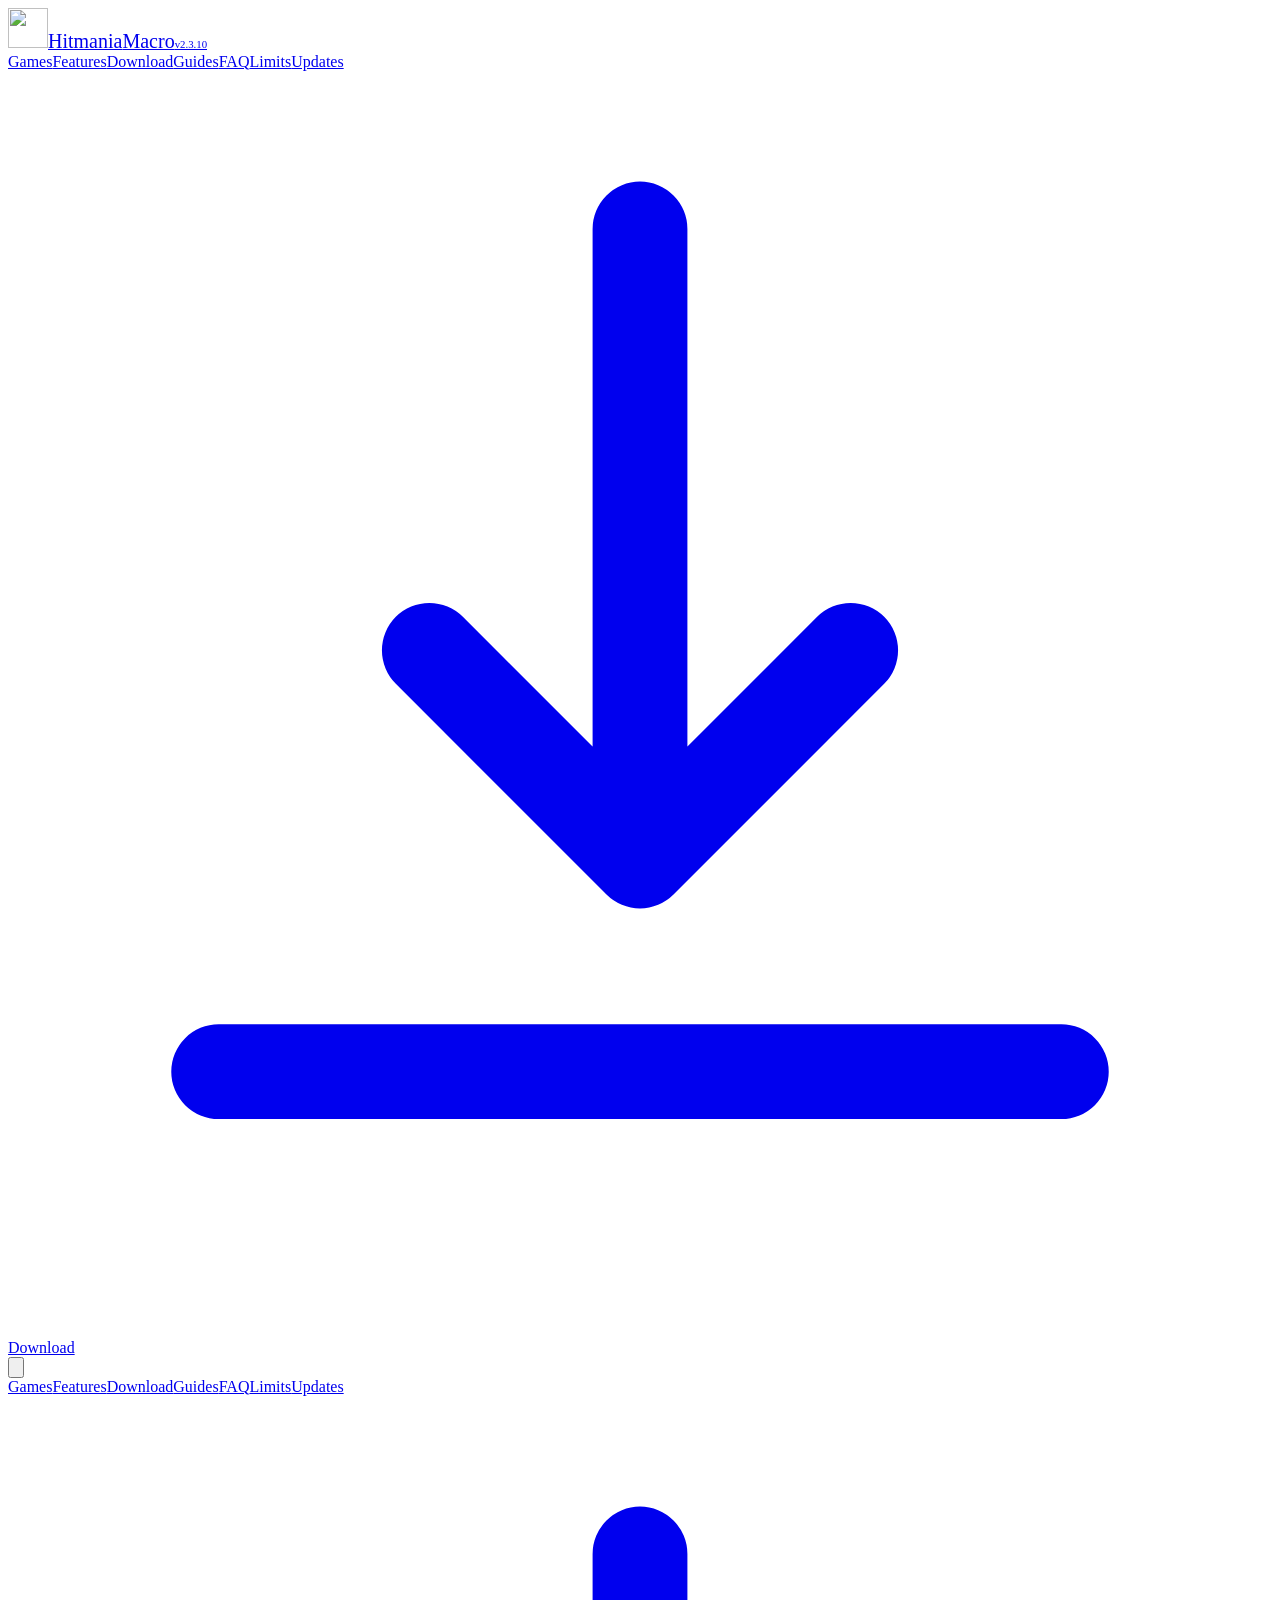
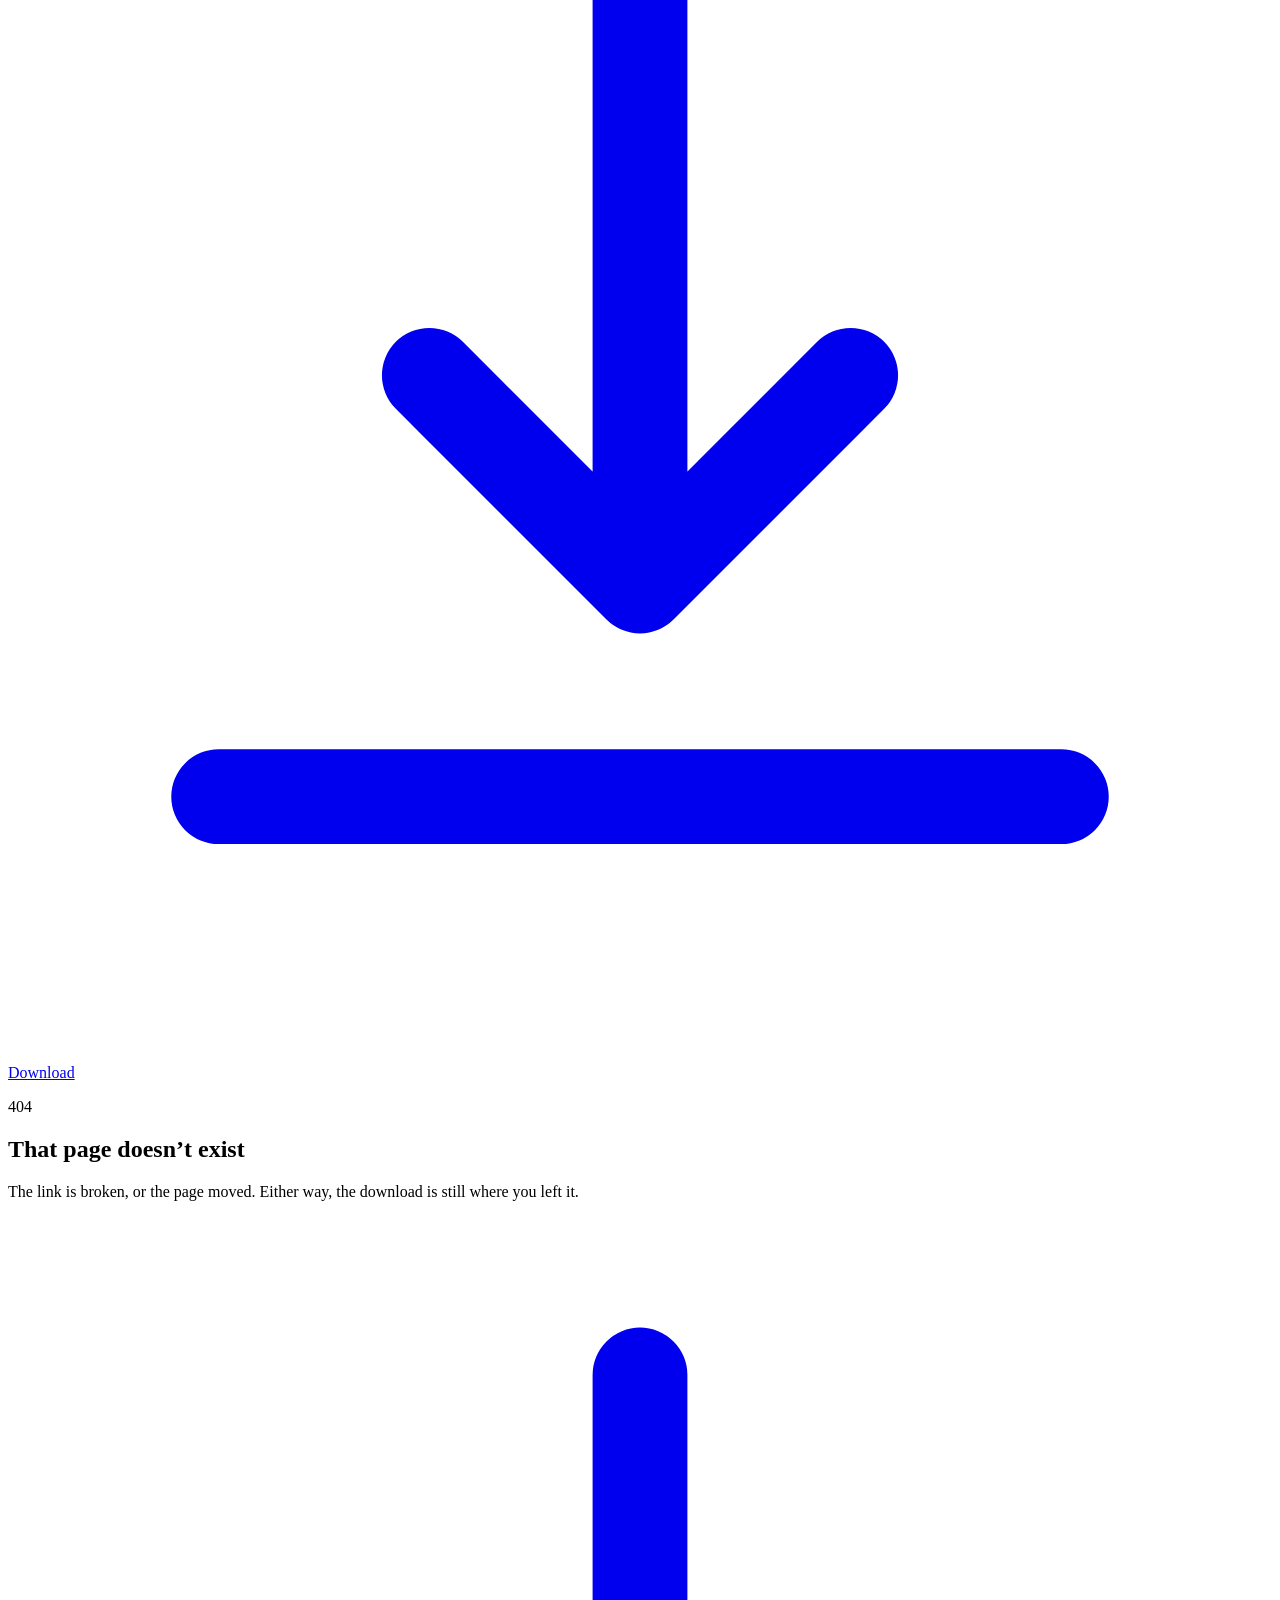
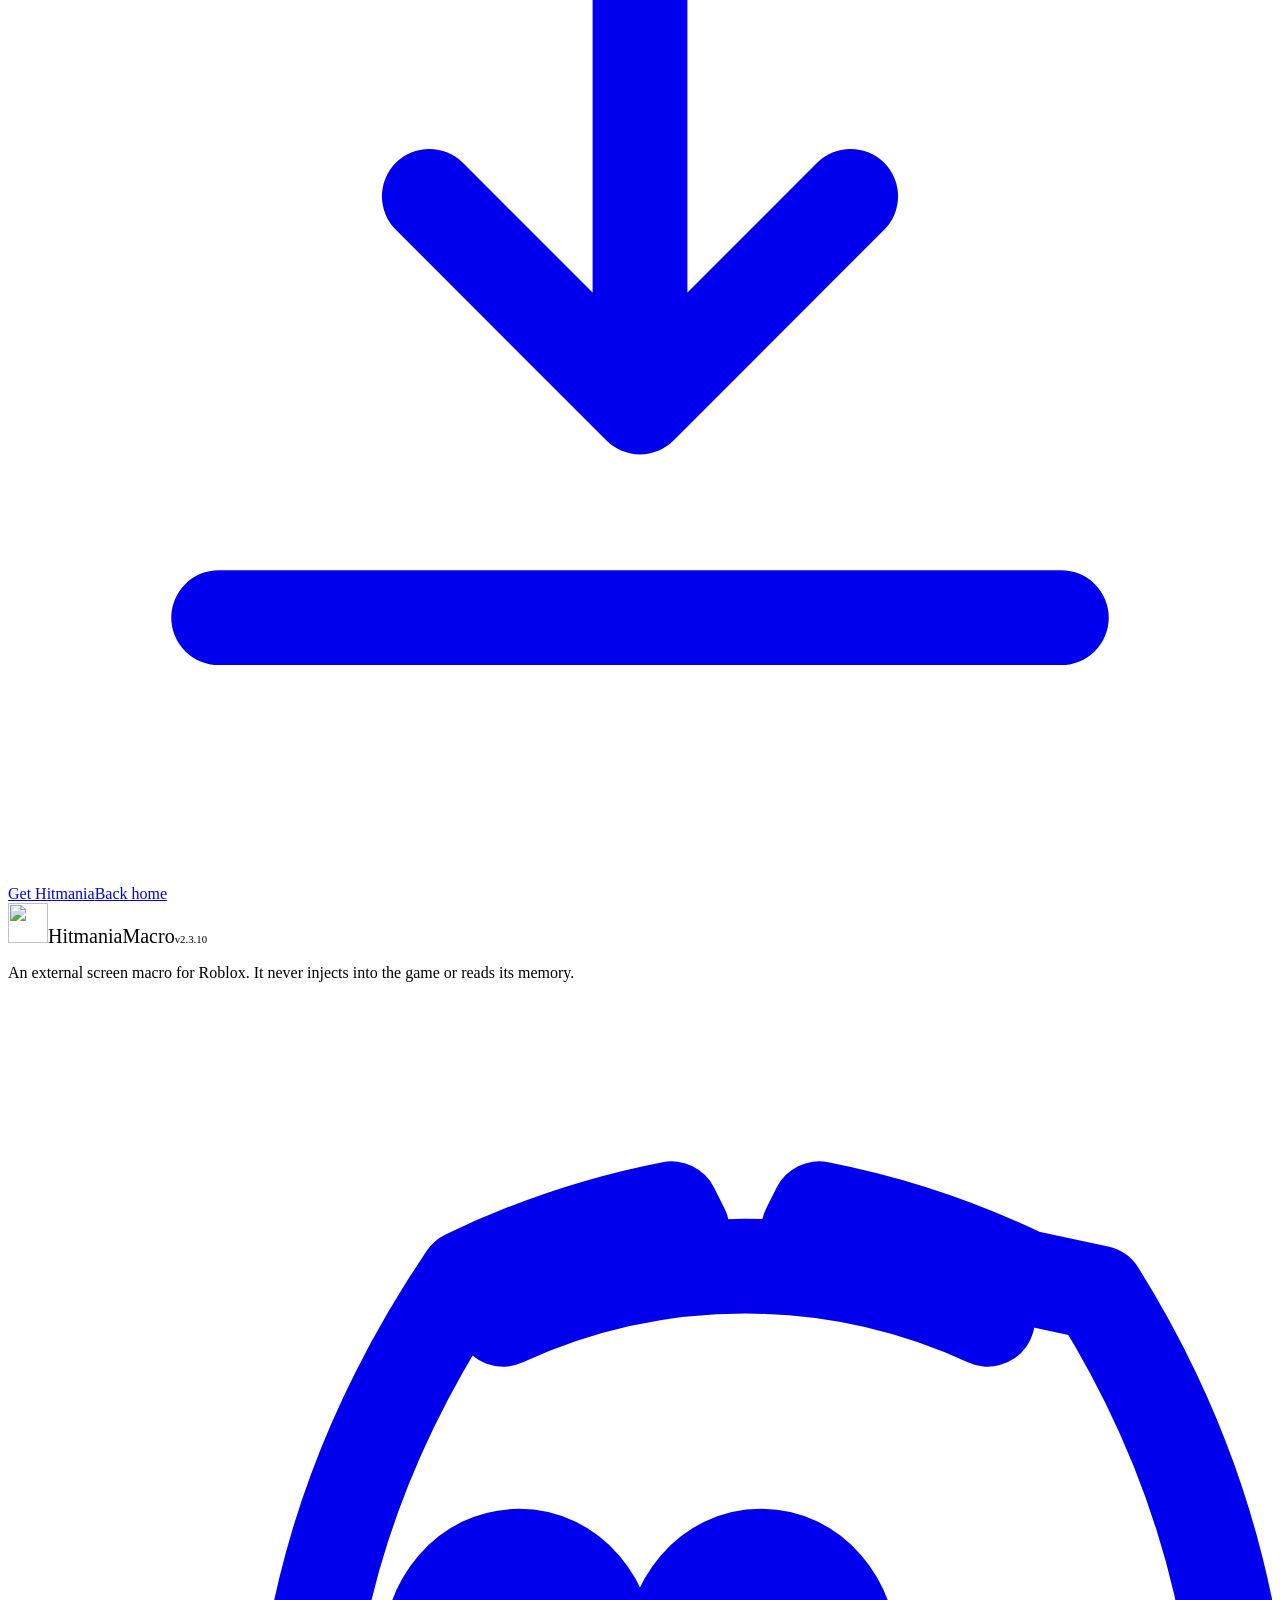
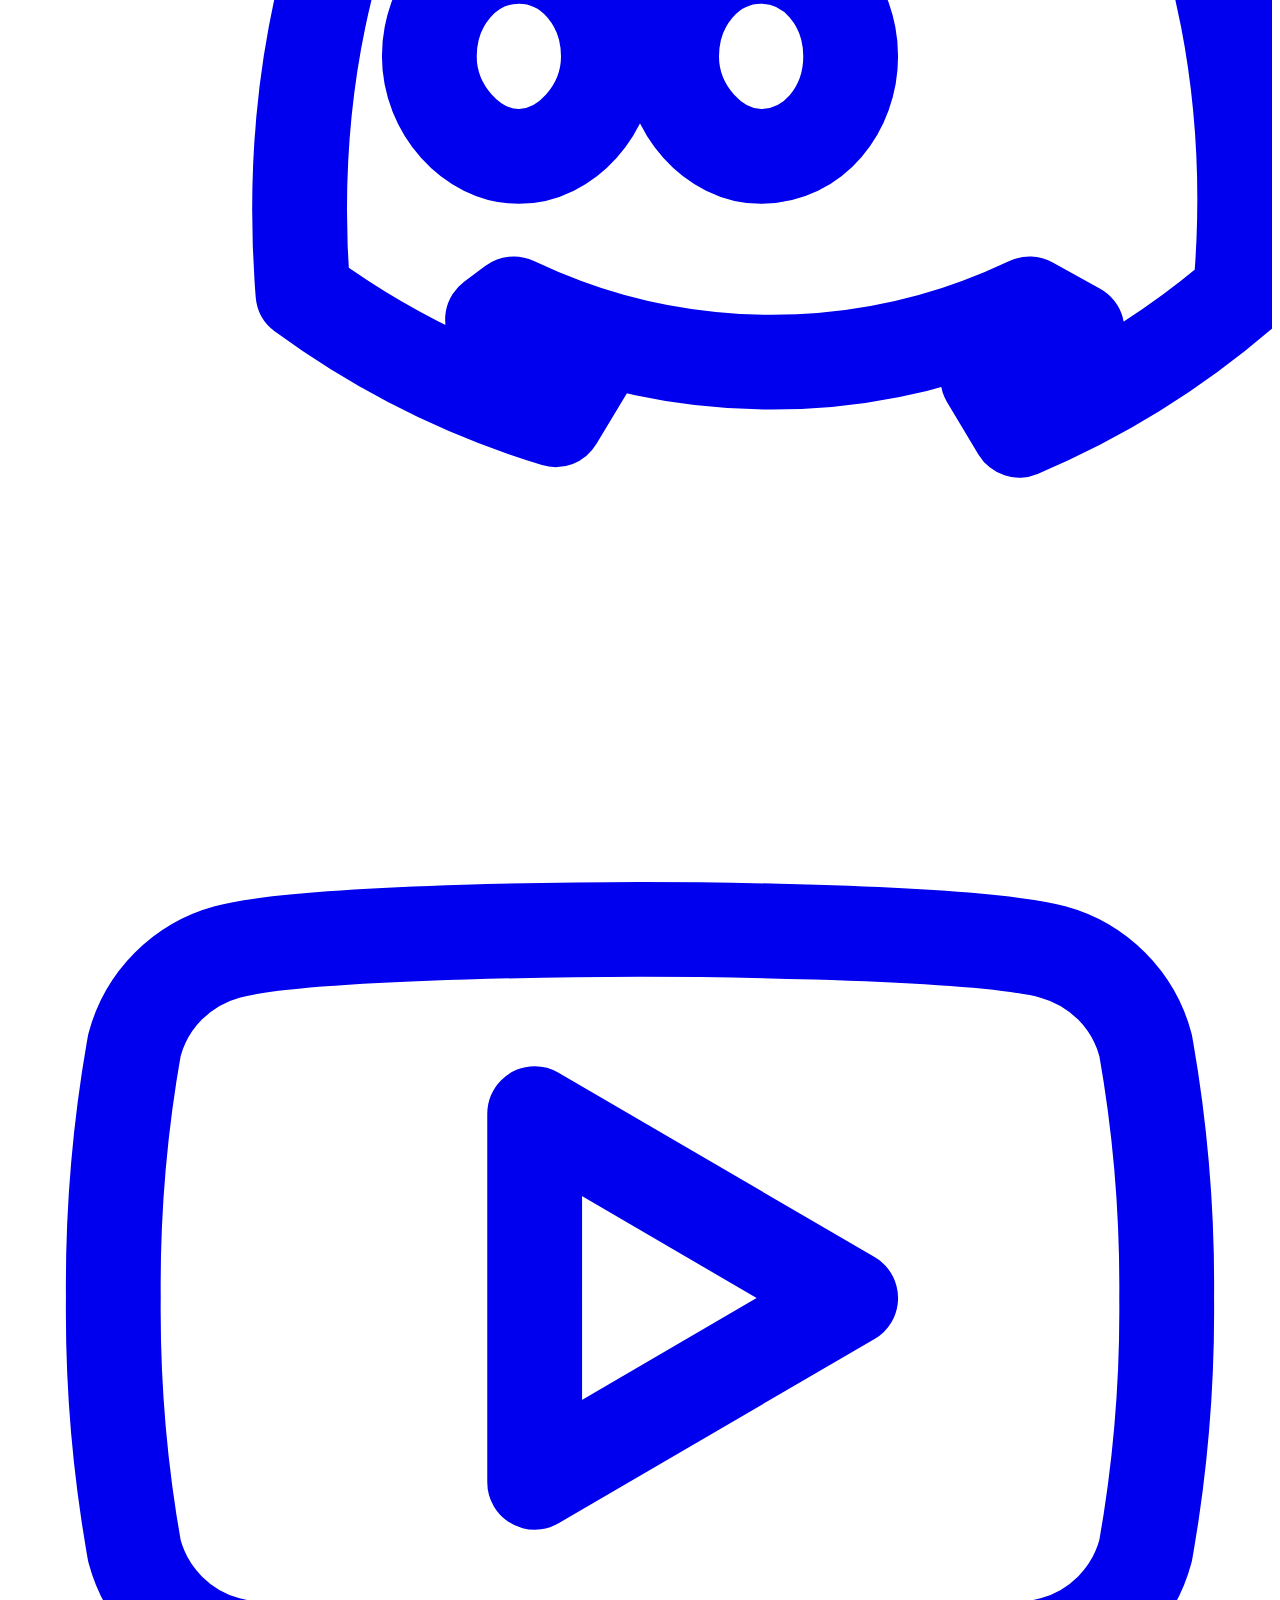
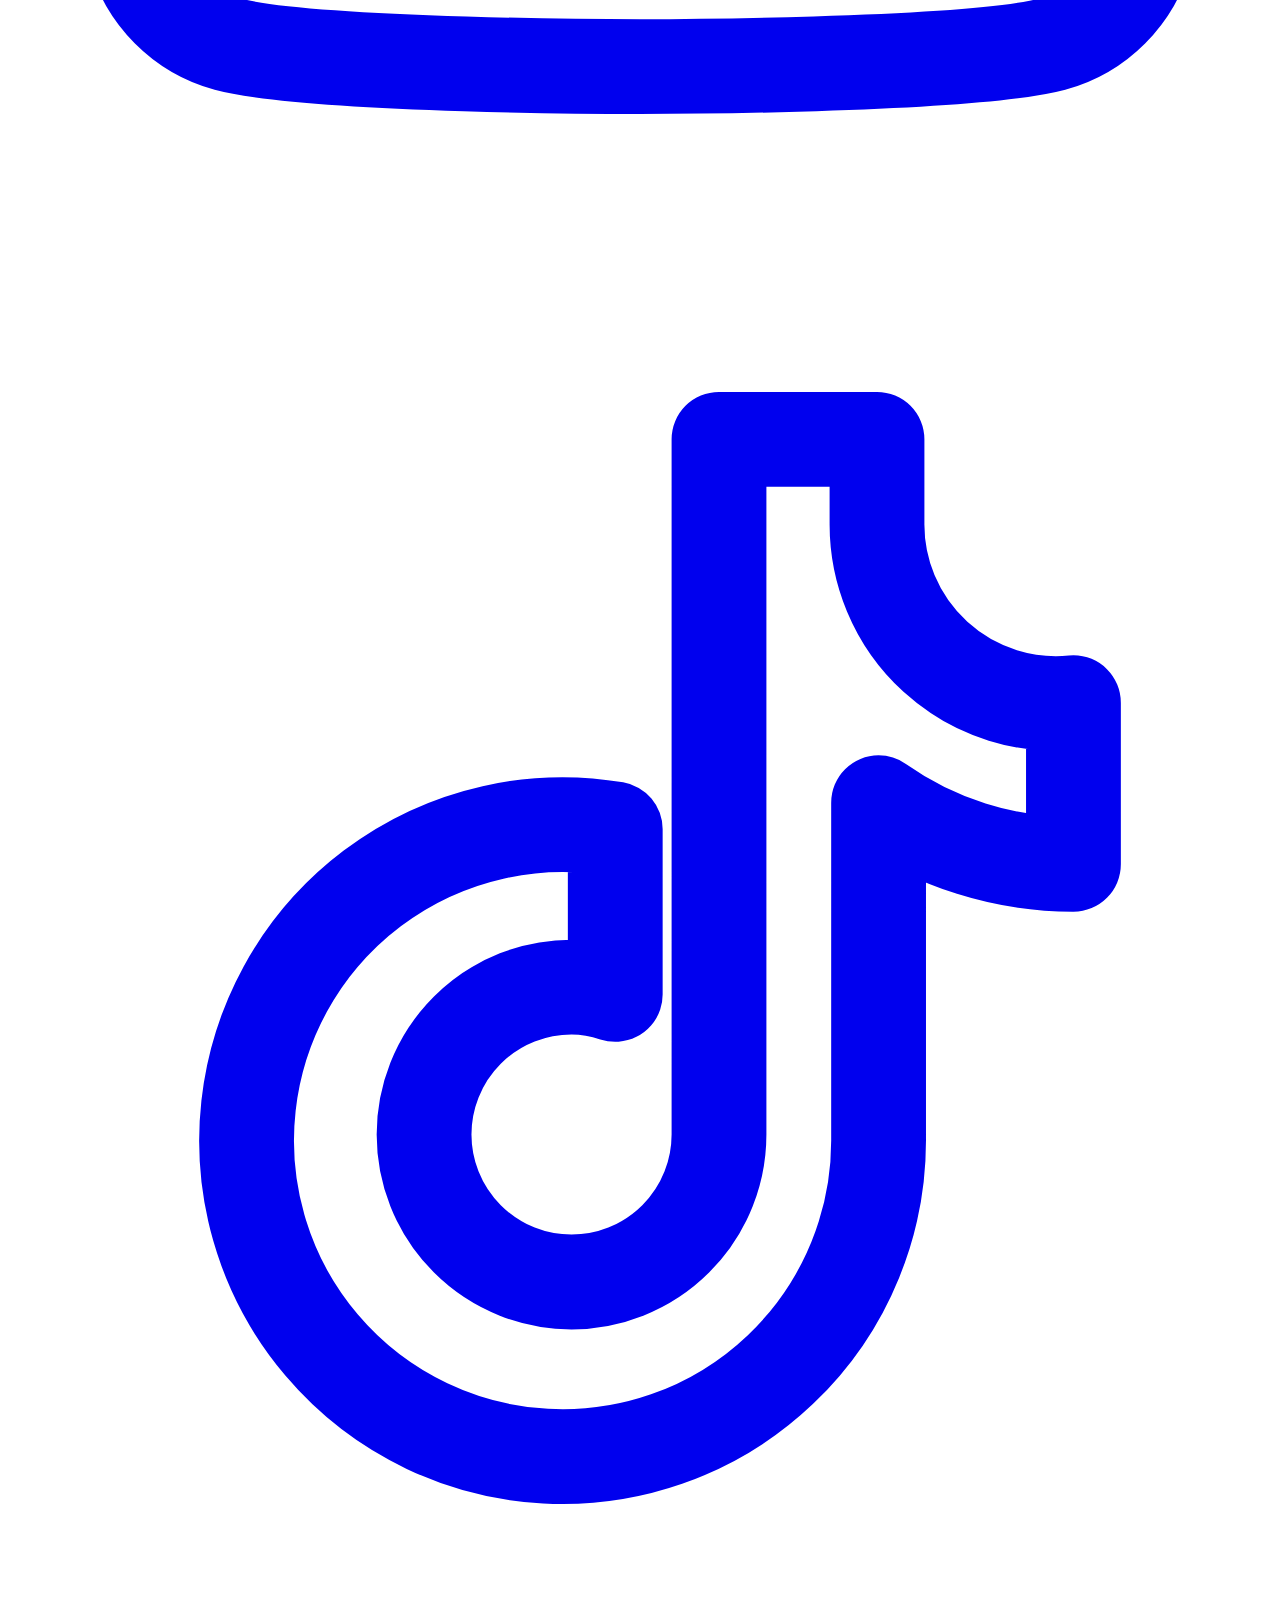
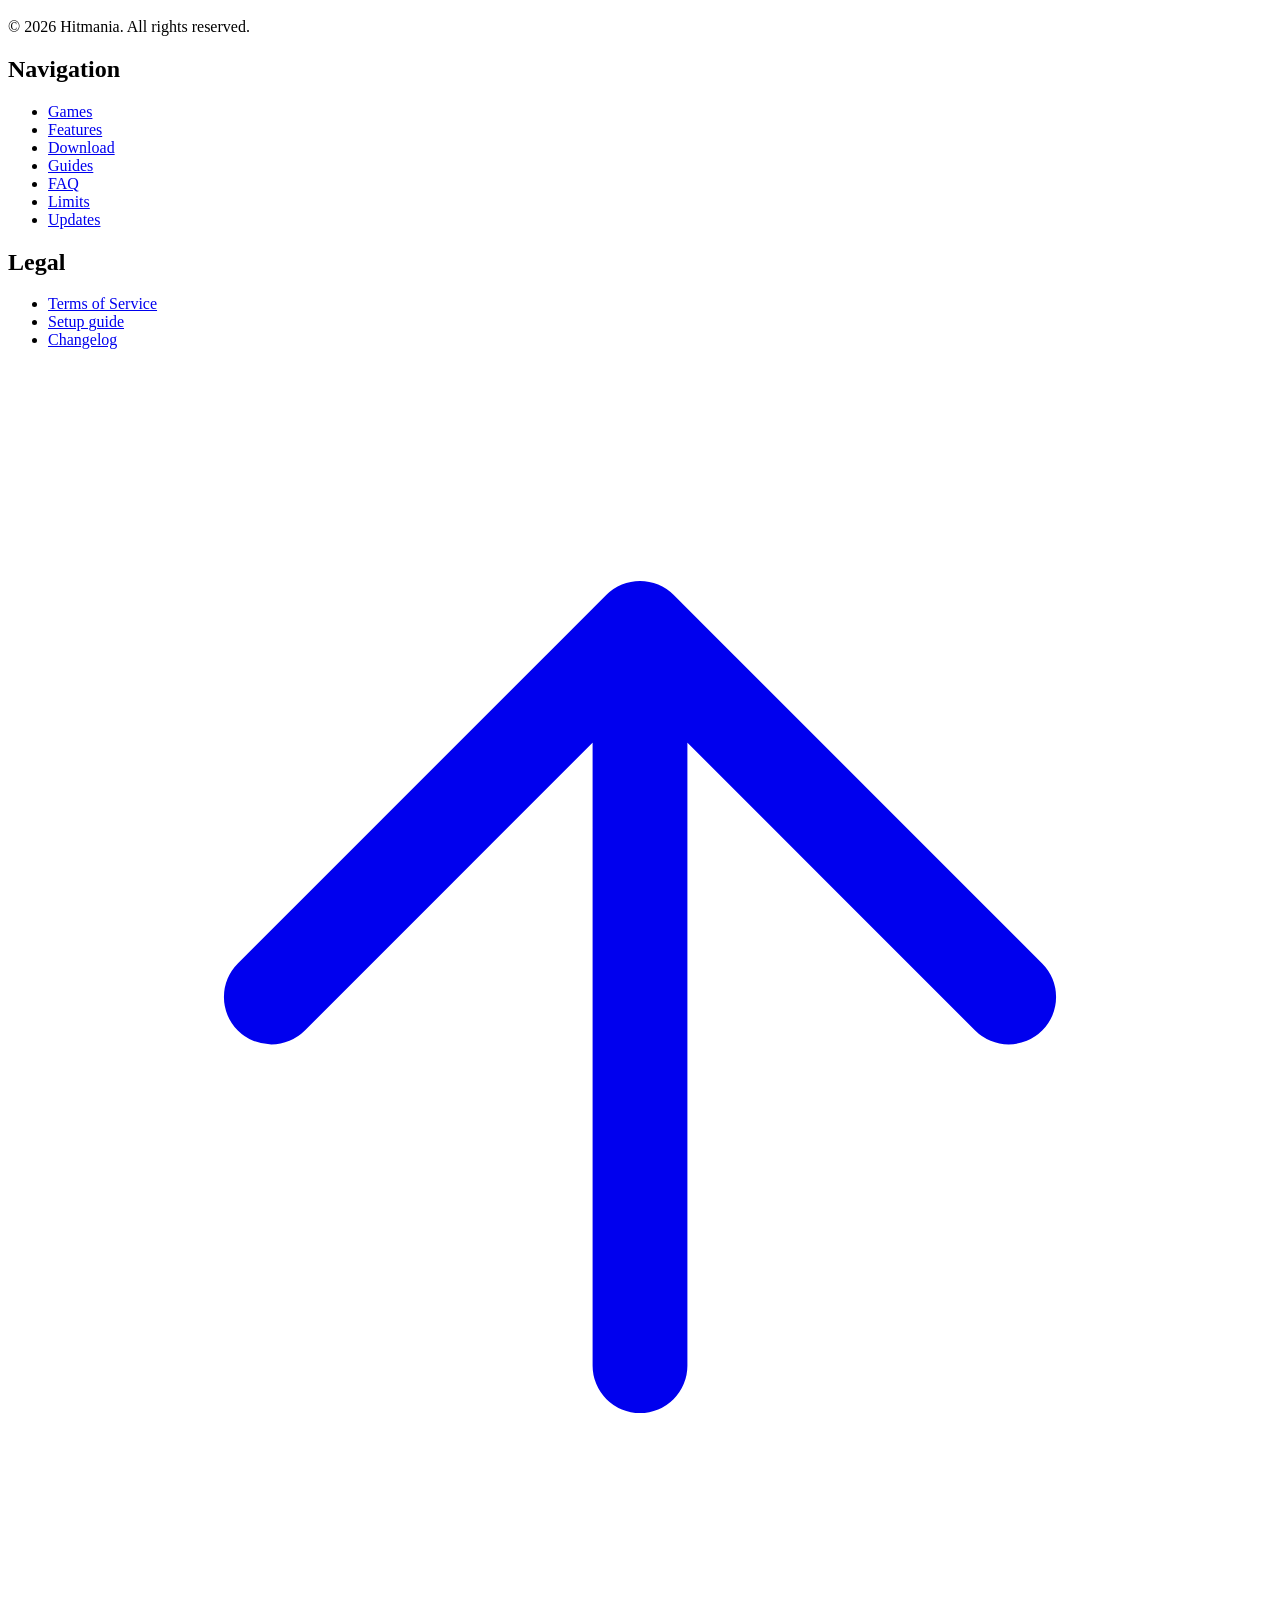
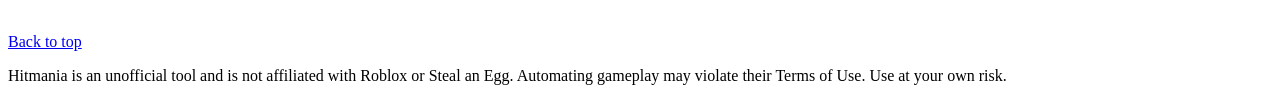
==== commit 8272e14b: "v2.3.10: fix" ====
--- a/404/index.html
+++ b/404/index.html
@@ -1 +1 @@
-<!DOCTYPE html><html lang="en" class="T19VSG_variable _8Li5zG_variable h-full antialiased"><head><meta charSet="utf-8"/><meta name="viewport" content="width=device-width, initial-scale=1"/><link rel="stylesheet" href="/hitmania/_next/static/chunks/2hxcdzljzktb_.css" data-precedence="next"/><link rel="preload" as="script" fetchPriority="low" href="/hitmania/_next/static/chunks/1ckvzn7sfprko.js"/><script src="/hitmania/_next/static/chunks/2r4s4h5xul1n-.js" async=""></script><script src="/hitmania/_next/static/chunks/2gvu8dyrhibpa.js" async=""></script><script src="/hitmania/_next/static/chunks/0zw03hnbae-d-.js" async=""></script><script src="/hitmania/_next/static/chunks/turbopack-16dgd-go8gnk7.js" async=""></script><script src="/hitmania/_next/static/chunks/0t2viem1ufp9a.js" async=""></script><script src="/hitmania/_next/static/chunks/231zagspufeud.js" async=""></script><meta name="robots" content="noindex"/><title>Hitmania — Steal an Egg · fishing macro</title><meta name="description" content="Hitmania is a Windows fishing macro for Roblox Steal an Egg. It casts, reels and hits the click-fast bar on its own. One zip file, no account, no key."/><meta name="application-name" content="Hitmania"/><meta name="keywords" content="Hitmania,Steal an Egg macro,Roblox fishing macro,auto fish,Roblox macro,Hitmania download"/><meta property="og:title" content="Hitmania — Steal an Egg · fishing macro"/><meta property="og:description" content="Hitmania is a Windows fishing macro for Roblox Steal an Egg. It casts, reels and hits the click-fast bar on its own. One zip file, no account, no key."/><meta property="og:site_name" content="Hitmania"/><meta property="og:image" content="https://hitmaniamacro-jpg.github.io/hitmania/og.png"/><meta property="og:image:width" content="1200"/><meta property="og:image:height" content="630"/><meta property="og:image:alt" content="Hitmania is a Windows fishing macro for Roblox Steal an Egg. It casts, reels and hits the click-fast bar on its own. One zip file, no account, no key."/><meta property="og:type" content="website"/><meta name="twitter:card" content="summary_large_image"/><meta name="twitter:title" content="Hitmania — Steal an Egg · fishing macro"/><meta name="twitter:description" content="Hitmania is a Windows fishing macro for Roblox Steal an Egg. It casts, reels and hits the click-fast bar on its own. One zip file, no account, no key."/><meta name="twitter:image" content="https://hitmaniamacro-jpg.github.io/hitmania/og.png"/><link rel="icon" href="/hitmania/favicon.ico?favicon.06u_0ktbpjew-.ico" sizes="16x16" type="image/x-icon"/><link rel="apple-touch-icon" href="/hitmania/apple-icon.png?apple-icon.0rwswgwhhntca.png" sizes="180x180" type="image/png"/><meta name="next-size-adjust" content=""/><script src="/hitmania/_next/static/chunks/0cz1d0mv5g_q7.js" noModule=""></script></head><body class="flex min-h-full flex-col bg-hm-bg text-hm-text"><div hidden=""><!--$--><!--/$--></div><div aria-hidden="true" class="fixed top-0 right-0 left-0 z-[100] h-[2px] origin-left bg-gradient-to-r from-hm-purple via-hm-magenta to-hm-purple-hi" style="transform:scaleX(0)"><div class="h-full w-full origin-left"></div></div><header class="fixed inset-x-0 top-0 z-50 transition-all duration-300 border-b border-transparent"><nav class="mx-auto flex h-20 w-full max-w-[1920px] items-center justify-between px-4 sm:px-6 lg:px-8"><a class="group shrink-0" aria-label="Hitmania home" href="/hitmania/"><span class="flex items-center gap-3"><span class="relative grid flex-shrink-0 place-items-center"><span class="absolute inset-0 rounded-full bg-hm-purple/20 blur-xl transition-colors group-hover:bg-hm-purple/30"></span><span class="relative grid place-items-center overflow-hidden rounded-[13px] border border-hm-purple/40 bg-hm-bg-deep/80 shadow-[0_0_24px_-6px] shadow-hm-purple/40" style="width:40px;height:40px"><img alt="" loading="lazy" width="40" height="40" decoding="async" data-nimg="1" class="h-full w-full object-contain" style="color:transparent" src="/hitmania/emblem.png"/></span></span><span class="flex items-baseline gap-1"><span class="font-black tracking-tight text-hm-text" style="font-size:20px">Hitmania</span><span class="gradient-text font-black tracking-tight" style="font-size:20px">Macro</span><span class="hidden font-bold text-hm-faint sm:inline" style="font-size:10.8px">v2.3.8</span></span></span></a><div class="hidden items-center gap-0.5 xl:flex"><a class="rounded-lg px-3 py-2 text-sm font-medium text-hm-muted transition-all duration-200 hover:bg-white/5 hover:text-hm-text" href="/hitmania/#games">Games</a><a class="rounded-lg px-3 py-2 text-sm font-medium text-hm-muted transition-all duration-200 hover:bg-white/5 hover:text-hm-text" href="/hitmania/#features">Features</a><a class="rounded-lg px-3 py-2 text-sm font-medium text-hm-muted transition-all duration-200 hover:bg-white/5 hover:text-hm-text" href="/hitmania/download/">Download</a><a class="rounded-lg px-3 py-2 text-sm font-medium text-hm-muted transition-all duration-200 hover:bg-white/5 hover:text-hm-text" href="/hitmania/guides/">Guides</a><a class="rounded-lg px-3 py-2 text-sm font-medium text-hm-muted transition-all duration-200 hover:bg-white/5 hover:text-hm-text" href="/hitmania/#faq">FAQ</a><a class="rounded-lg px-3 py-2 text-sm font-medium text-hm-muted transition-all duration-200 hover:bg-white/5 hover:text-hm-text" href="/hitmania/#limits">Limits</a><a class="rounded-lg px-3 py-2 text-sm font-medium text-hm-muted transition-all duration-200 hover:bg-white/5 hover:text-hm-text" href="/hitmania/updates/">Updates</a></div><div class="hidden items-center gap-3 xl:flex"><a class="inline-flex items-center gap-2 rounded-full bg-hm-purple px-5 py-2.5 text-sm font-semibold text-white shadow-lg shadow-hm-purple/25 transition-all hover:scale-[1.03] hover:bg-hm-purple-hi" href="/hitmania/download/"><svg viewBox="0 0 24 24" fill="none" stroke="currentColor" stroke-width="1.8" stroke-linecap="round" stroke-linejoin="round" class="h-4 w-4" aria-hidden="true"><path d="M12 3v12m0 0l-4-4m4 4 4-4M4 19h16"></path></svg>Download</a></div><button type="button" aria-label="Open menu" aria-expanded="false" class="rounded-xl p-2 text-hm-text transition-colors hover:bg-white/5 xl:hidden"><svg viewBox="0 0 24 24" fill="none" stroke="currentColor" stroke-width="1.8" stroke-linecap="round" stroke-linejoin="round" class="h-6 w-6" aria-hidden="true"><path d="M4 6h16M4 12h16M4 18h16"></path></svg></button></nav><div class="overflow-hidden border-t border-white/5 bg-hm-bg/95 backdrop-blur-xl transition-[max-height,opacity] duration-300 xl:hidden max-h-0 opacity-0"><div class="space-y-1 px-4 py-4 sm:px-6"><a class="block rounded-lg px-3 py-3 text-base font-medium text-hm-muted transition-colors hover:bg-white/5 hover:text-hm-text" href="/hitmania/#games">Games</a><a class="block rounded-lg px-3 py-3 text-base font-medium text-hm-muted transition-colors hover:bg-white/5 hover:text-hm-text" href="/hitmania/#features">Features</a><a class="block rounded-lg px-3 py-3 text-base font-medium text-hm-muted transition-colors hover:bg-white/5 hover:text-hm-text" href="/hitmania/download/">Download</a><a class="block rounded-lg px-3 py-3 text-base font-medium text-hm-muted transition-colors hover:bg-white/5 hover:text-hm-text" href="/hitmania/guides/">Guides</a><a class="block rounded-lg px-3 py-3 text-base font-medium text-hm-muted transition-colors hover:bg-white/5 hover:text-hm-text" href="/hitmania/#faq">FAQ</a><a class="block rounded-lg px-3 py-3 text-base font-medium text-hm-muted transition-colors hover:bg-white/5 hover:text-hm-text" href="/hitmania/#limits">Limits</a><a class="block rounded-lg px-3 py-3 text-base font-medium text-hm-muted transition-colors hover:bg-white/5 hover:text-hm-text" href="/hitmania/updates/">Updates</a><a class="mt-2 flex items-center justify-center gap-2 rounded-xl bg-hm-purple px-5 py-3 text-base font-semibold text-white" href="/hitmania/download/"><svg viewBox="0 0 24 24" fill="none" stroke="currentColor" stroke-width="1.8" stroke-linecap="round" stroke-linejoin="round" class="h-4 w-4" aria-hidden="true"><path d="M12 3v12m0 0l-4-4m4 4 4-4M4 19h16"></path></svg>Download</a></div></div></header><main id="top" class="flex-1"><section class="relative flex min-h-[70vh] items-center overflow-hidden pt-32 pb-20"><div class="hm-grid-bg pointer-events-none absolute inset-0 opacity-50 [mask-image:radial-gradient(ellipse_at_center,black,transparent_70%)]"></div><div class="hm-orb top-1/2 left-1/2 h-80 w-80 -translate-x-1/2 -translate-y-1/2 bg-hm-purple/20"></div><div class="relative mx-auto flex w-full max-w-xl flex-col items-center px-4 text-center"><p class="text-7xl font-black text-hm-text">404</p><h1 class="mt-4 text-2xl font-bold text-hm-text">That page doesn’t exist</h1><p class="mt-3 text-sm leading-relaxed text-hm-muted">The link is broken, or the page moved. Either way, the download is still where you left it.</p><div class="mt-8 flex flex-col gap-3 sm:flex-row"><a class="inline-flex items-center justify-center gap-2 rounded-full bg-hm-purple px-6 py-3 text-sm font-semibold text-white shadow-lg shadow-hm-purple/30 transition-all hover:scale-[1.03] hover:bg-hm-purple-hi" href="/hitmania/download/"><svg viewBox="0 0 24 24" fill="none" stroke="currentColor" stroke-width="1.8" stroke-linecap="round" stroke-linejoin="round" class="h-4 w-4" aria-hidden="true"><path d="M12 3v12m0 0l-4-4m4 4 4-4M4 19h16"></path></svg>Get Hitmania</a><a class="inline-flex items-center justify-center gap-2 rounded-full border border-hm-border bg-hm-card px-6 py-3 text-sm font-semibold text-hm-text transition-colors hover:border-hm-border-hi hover:bg-hm-card2" href="/hitmania/">Back home</a></div></div></section><!--$--><!--/$--></main><footer class="relative w-full"><div class="hm-footer-line"></div><div class="mx-auto w-full max-w-7xl px-5 py-12 sm:px-8 sm:py-16"><div class="grid grid-cols-1 gap-10 md:grid-cols-3 md:gap-12"><div class="space-y-5"><span class="flex items-center gap-3"><span class="relative grid flex-shrink-0 place-items-center"><span class="absolute inset-0 rounded-full bg-hm-purple/20 blur-xl transition-colors group-hover:bg-hm-purple/30"></span><span class="relative grid place-items-center overflow-hidden rounded-[13px] border border-hm-purple/40 bg-hm-bg-deep/80 shadow-[0_0_24px_-6px] shadow-hm-purple/40" style="width:40px;height:40px"><img alt="" loading="lazy" width="40" height="40" decoding="async" data-nimg="1" class="h-full w-full object-contain" style="color:transparent" src="/hitmania/emblem.png"/></span></span><span class="flex items-baseline gap-1"><span class="font-black tracking-tight text-hm-text" style="font-size:20px">Hitmania</span><span class="gradient-text font-black tracking-tight" style="font-size:20px">Macro</span><span class="hidden font-bold text-hm-faint sm:inline" style="font-size:10.8px">v2.3.8</span></span></span><p class="max-w-sm text-xs leading-relaxed text-hm-muted">An external screen macro for Roblox. It never injects into the game or reads its memory.</p><div class="flex items-center gap-3"><a href="https://discord.com" target="_blank" rel="noopener noreferrer" aria-label="Discord" class="rounded-lg border border-white/10 p-2.5 text-hm-faint transition-all duration-300 hover:scale-110 hover:border-hm-purple/40 hover:text-hm-purple-hi"><svg viewBox="0 0 24 24" fill="none" stroke="currentColor" stroke-width="1.8" stroke-linecap="round" stroke-linejoin="round" class="h-[18px] w-[18px]" aria-hidden="true"><path d="M19.3 5.3A16 16 0 0 0 15.4 4l-.2.4a12 12 0 0 1 3.4 1.7 11 11 0 0 0-9.2 0A12 12 0 0 1 12.8 4.4L12.6 4a16 16 0 0 0-3.9 1.3C6 9.3 5.3 13.2 5.6 17a16 16 0 0 0 4.8 2.4l.6-1a10 10 0 0 1-1.8-.9l.4-.3a11.4 11.4 0 0 0 9.8 0l.9.5c-.5.4-1.1.7-1.7.9l.6 1A16 16 0 0 0 23.4 17c.4-4.4-.7-8.2-2.7-11.4ZM9.7 14.4c-.9 0-1.7-.9-1.7-1.9s.7-1.9 1.7-1.9 1.7.9 1.7 1.9-.8 1.9-1.7 1.9Zm4.6 0c-.9 0-1.7-.9-1.7-1.9s.7-1.9 1.7-1.9 1.7.9 1.7 1.9-.7 1.9-1.7 1.9Z"></path></svg></a><a href="https://youtube.com" target="_blank" rel="noopener noreferrer" aria-label="YouTube" class="rounded-lg border border-white/10 p-2.5 text-hm-faint transition-all duration-300 hover:scale-110 hover:border-hm-purple/40 hover:text-hm-purple-hi"><svg viewBox="0 0 24 24" fill="none" stroke="currentColor" stroke-width="1.8" stroke-linecap="round" stroke-linejoin="round" class="h-[18px] w-[18px]" aria-hidden="true"><path d="M21.6 7.2a2.5 2.5 0 0 0-1.76-1.77C18.25 5 12 5 12 5s-6.25 0-7.84.43A2.5 2.5 0 0 0 2.4 7.2 26 26 0 0 0 2 12a26 26 0 0 0 .4 4.8 2.5 2.5 0 0 0 1.76 1.77C5.75 19 12 19 12 19s6.25 0 7.84-.43a2.5 2.5 0 0 0 1.76-1.77A26 26 0 0 0 22 12a26 26 0 0 0-.4-4.8Z"></path><path d="M10 15.5v-7l6 3.5-6 3.5Z"></path></svg></a><a href="https://tiktok.com" target="_blank" rel="noopener noreferrer" aria-label="TikTok" class="rounded-lg border border-white/10 p-2.5 text-hm-faint transition-all duration-300 hover:scale-110 hover:border-hm-purple/40 hover:text-hm-purple-hi"><svg viewBox="0 0 24 24" fill="none" stroke="currentColor" stroke-width="1.8" stroke-linecap="round" stroke-linejoin="round" class="h-[18px] w-[18px]" aria-hidden="true"><path d="M16.5 2h-3v13.2a2.8 2.8 0 1 1-2.8-2.8c.29 0 .56.05.83.14V9.4a6 6 0 1 0 5 5.9V8.9a6.4 6.4 0 0 0 3.7 1.17V7a3.4 3.4 0 0 1-3.73-3.4V2Z"></path></svg></a></div><p class="text-xs text-hm-faint">© <!-- -->2026<!-- --> Hitmania. All rights reserved.</p></div><div class="space-y-4"><h2 class="text-xs font-semibold tracking-wider text-hm-text uppercase">Navigation</h2><ul class="space-y-2.5"><li><a href="/#games" class="group flex items-center gap-2 text-sm text-hm-muted transition-colors hover:text-hm-text"><span class="h-1 w-1 rounded-full bg-hm-card3 transition-colors group-hover:bg-hm-purple"></span>Games</a></li><li><a href="/#features" class="group flex items-center gap-2 text-sm text-hm-muted transition-colors hover:text-hm-text"><span class="h-1 w-1 rounded-full bg-hm-card3 transition-colors group-hover:bg-hm-purple"></span>Features</a></li><li><a href="/download/" class="group flex items-center gap-2 text-sm text-hm-muted transition-colors hover:text-hm-text"><span class="h-1 w-1 rounded-full bg-hm-card3 transition-colors group-hover:bg-hm-purple"></span>Download</a></li><li><a href="/guides/" class="group flex items-center gap-2 text-sm text-hm-muted transition-colors hover:text-hm-text"><span class="h-1 w-1 rounded-full bg-hm-card3 transition-colors group-hover:bg-hm-purple"></span>Guides</a></li><li><a href="/#faq" class="group flex items-center gap-2 text-sm text-hm-muted transition-colors hover:text-hm-text"><span class="h-1 w-1 rounded-full bg-hm-card3 transition-colors group-hover:bg-hm-purple"></span>FAQ</a></li><li><a href="/#limits" class="group flex items-center gap-2 text-sm text-hm-muted transition-colors hover:text-hm-text"><span class="h-1 w-1 rounded-full bg-hm-card3 transition-colors group-hover:bg-hm-purple"></span>Limits</a></li><li><a href="/updates/" class="group flex items-center gap-2 text-sm text-hm-muted transition-colors hover:text-hm-text"><span class="h-1 w-1 rounded-full bg-hm-card3 transition-colors group-hover:bg-hm-purple"></span>Updates</a></li></ul></div><div class="space-y-4"><h2 class="text-xs font-semibold tracking-wider text-hm-text uppercase">Legal</h2><ul class="space-y-2.5"><li><a href="/terms/" class="group flex items-center gap-2 text-sm text-hm-muted transition-colors hover:text-hm-text"><span class="h-1 w-1 rounded-full bg-hm-card3 transition-colors group-hover:bg-hm-purple"></span>Terms of Service</a></li><li><a href="/guides/" class="group flex items-center gap-2 text-sm text-hm-muted transition-colors hover:text-hm-text"><span class="h-1 w-1 rounded-full bg-hm-card3 transition-colors group-hover:bg-hm-purple"></span>Setup guide</a></li><li><a href="/updates/" class="group flex items-center gap-2 text-sm text-hm-muted transition-colors hover:text-hm-text"><span class="h-1 w-1 rounded-full bg-hm-card3 transition-colors group-hover:bg-hm-purple"></span>Changelog</a></li></ul><div class="pt-2"><a href="#top" class="group inline-flex items-center gap-2 text-xs text-hm-muted transition-colors hover:text-hm-text"><svg viewBox="0 0 24 24" fill="none" stroke="currentColor" stroke-width="1.8" stroke-linecap="round" stroke-linejoin="round" class="h-3.5 w-3.5 transition-transform group-hover:-translate-y-0.5" aria-hidden="true"><path d="M12 19V5m0 0-7 7m7-7 7 7"></path></svg>Back to top</a></div></div></div><p class="mt-10 border-t border-white/5 pt-6 text-[11px] leading-relaxed text-hm-faint">Hitmania is an unofficial tool and is not affiliated with Roblox or Steal an Egg. Automating gameplay may violate their Terms of Use. Use at your own risk.</p></div></footer><script id="_R_">(globalThis["TURBOPACK"] || (globalThis["TURBOPACK"] = [])).push({"otherChunks":["static/chunks/1ckvzn7sfprko.js","static/chunks/2r4s4h5xul1n-.js","static/chunks/2gvu8dyrhibpa.js","static/chunks/0zw03hnbae-d-.js"],"runtimeModuleIds":[94553]});</script><script src="/hitmania/_next/static/chunks/1ckvzn7sfprko.js" async=""></script><script>(self.__next_f=self.__next_f||[]).push([0])</script><script>self.__next_f.push([1,"1:\"$Sreact.fragment\"\n2:\"/hitmania/_next/static/chunks/0t2viem1ufp9a.js\"\n3:\"/hitmania/_next/static/chunks/231zagspufeud.js\"\n4:I[46083,[\"$2\",\"$3\"],\"ScrollProgress\"]\n5:I[45678,[\"$2\",\"$3\"],\"Navbar\"]\n6:I[39756,[\"$2\",\"$3\"],\"default\"]\n7:I[37457,[\"$2\",\"$3\"],\"default\"]\n8:I[22016,[\"$2\",\"$3\"],\"\"]\n9:I[5500,[\"$2\",\"$3\"],\"Image\"]\n15:I[68027,[\"$2\",\"$3\"],\"default\",1]\n:HL[\"/hitmania/_next/static/chunks/2hxcdzljzktb_.css\",\"style\"]\n11:X\n12:[[\"children\",{\"s\":\"__PAGE__\",\"h\":512,\"d\":{\"r\":\"$L13\",\"p\":false,\"v\":null}}]]\nf:[[\"children\",{\"s\":\"/_not-found\",\"h\":512,\"d\":{\"r\":\"$L10\",\"p\":false,\"v\":\"$11\"},\"c\":\"$Q12\"}]]\n0:{\"P\":null,\"c\":[\"\",\"_not-found\",\"\"],\"q\":\"\",\"i\":false,\"t\":{\"t\":{\"s\":\"\",\"h\":528,\"d\":{\"r\":[\"$\",\"$1\",\"c\",{\"children\":[[[\"$\",\"link\",\"0\",{\"rel\":\"stylesheet\",\"href\":\"/hitmania/_next/static/chunks/2hxcdzljzktb_.css\",\"precedence\":\"next\",\"crossOrigin\":\"$undefined\",\"nonce\":\"$undefined\"}],[\"$\",\"script\",\"script-0\",{\"src\":\"/hitmania/_next/static/chunks/0t2viem1ufp9a.js\",\"async\":true,\"nonce\":\"$undefined\"}],[\"$\",\"script\",\"script-1\",{\"src\":\"/hitmania/_next/static/chunks/231zagspufeud.js\",\"async\":true,\"nonce\":\"$undefined\"}]],[\"$\",\"html\",null,{\"lang\":\"en\",\"className\":\"T19VSG_variable _8Li5zG_variable h-full antialiased\",\"children\":[\"$\",\"body\",null,{\"className\":\"flex min-h-full flex-col bg-hm-bg text-hm-text\",\"children\":[[\"$\",\"$L4\",null,{}],[\"$\",\"$L5\",null,{}],[\"$\",\"main\",null,{\"id\":\"top\",\"className\":\"flex-1\",\"children\":[\"$\",\"$L6\",null,{\"parallelRouterKey\":\"children\",\"error\":\"$undefined\",\"errorStyles\":\"$undefined\",\"errorScripts\":\"$undefined\",\"template\":[\"$\",\"$L7\",null,{}],\"templateStyles\":\"$undefined\",\"templateScripts\":\"$undefined\",\"notFound\":[[\"$\",\"section\",null,{\"className\":\"relative flex min-h-[70vh] items-center overflow-hidden pt-32 pb-20\",\"children\":[[\"$\",\"div\",null,{\"className\":\"hm-grid-bg pointer-events-none absolute inset-0 opacity-50 [mask-image:radial-gradient(ellipse_at_center,black,transparent_70%)]\"}],[\"$\",\"div\",null,{\"className\":\"hm-orb top-1/2 left-1/2 h-80 w-80 -translate-x-1/2 -translate-y-1/2 bg-hm-purple/20\"}],[\"$\",\"div\",null,{\"className\":\"relative mx-auto flex w-full max-w-xl flex-col items-center px-4 text-center\",\"children\":[[\"$\",\"p\",null,{\"className\":\"text-7xl font-black text-hm-text\",\"children\":\"404\"}],[\"$\",\"h1\",null,{\"className\":\"mt-4 text-2xl font-bold text-hm-text\",\"children\":\"That page doesn’t exist\"}],[\"$\",\"p\",null,{\"className\":\"mt-3 text-sm leading-relaxed text-hm-muted\",\"children\":\"The link is broken, or the page moved. Either way, the download is still where you left it.\"}],[\"$\",\"div\",null,{\"className\":\"mt-8 flex flex-col gap-3 sm:flex-row\",\"children\":[[\"$\",\"$L8\",null,{\"href\":\"/download/\",\"className\":\"inline-flex items-center justify-center gap-2 rounded-full bg-hm-purple px-6 py-3 text-sm font-semibold text-white shadow-lg shadow-hm-purple/30 transition-all hover:scale-[1.03] hover:bg-hm-purple-hi\",\"children\":[[\"$\",\"svg\",null,{\"viewBox\":\"0 0 24 24\",\"fill\":\"none\",\"stroke\":\"currentColor\",\"strokeWidth\":1.8,\"strokeLinecap\":\"round\",\"strokeLinejoin\":\"round\",\"className\":\"h-4 w-4\",\"aria-hidden\":\"true\",\"children\":[\"$\",\"path\",null,{\"d\":\"M12 3v12m0 0l-4-4m4 4 4-4M4 19h16\"}]}],\"Get Hitmania\"]}],[\"$\",\"$L8\",null,{\"href\":\"/\",\"className\":\"inline-flex items-center justify-center gap-2 rounded-full border border-hm-border bg-hm-card px-6 py-3 text-sm font-semibold text-hm-text transition-colors hover:border-hm-border-hi hover:bg-hm-card2\",\"children\":\"Back home\"}]]}]]}]]}],[]],\"forbidden\":\"$undefined\",\"unauthorized\":\"$undefined\"}]}],[\"$\",\"footer\",null,{\"className\":\"relative w-full\",\"children\":[[\"$\",\"div\",null,{\"className\":\"hm-footer-line\"}],[\"$\",\"div\",null,{\"className\":\"mx-auto w-full max-w-7xl px-5 py-12 sm:px-8 sm:py-16\",\"children\":[[\"$\",\"div\",null,{\"className\":\"grid grid-cols-1 gap-10 md:grid-cols-3 md:gap-12\",\"children\":[[\"$\",\"div\",null,{\"className\":\"space-y-5\",\"children\":[[\"$\",\"span\",null,{\"className\":\"flex items-center gap-3\",\"children\":[[\"$\",\"span\",null,{\"className\":\"relative grid flex-shrink-0 place-items-center\",\"children\":[[\"$\",\"span\",null,{\"className\":\"absolute inset-0 rounded-full bg-hm-purple/20 blur-xl transition-colors group-hover:bg-hm-purple/30\"}],[\"$\",\"span\",null,{\"className\":\"relative grid place-items-center overflow-hidden rounded-[13px] border border-hm-purple/40 bg-hm-bg-deep/80 shadow-[0_0_24px_-6px] shadow-hm-purple/40\",\"style\":{\"width\":40,\"height\":40},\"children\":[\"$\",\"$L9\",null,{\"src\":\"/hitmania/emblem.png\",\"alt\":\"\",\"width\":40,\"height\":40,\"className\":\"h-full w-full object-contain\"}]}]]}],[\"$\",\"span\",null,{\"className\":\"flex items-baseline gap-1\",\"children\":[[\"$\",\"span\",null,{\"className\":\"font-black tracking-tight text-hm-text\",\"style\":{\"fontSize\":20},\"children\":\"Hitmania\"}],[\"$\",\"span\",null,{\"className\":\"gradient-text font-black tracking-tight\",\"style\":{\"fontSize\":20},\"children\":\"Macro\"}],[\"$\",\"span\",null,{\"className\":\"hidden font-bold text-hm-faint sm:inline\",\"style\":{\"fontSize\":10.8},\"children\":\"v2.3.8\"}]]}]]}],[\"$\",\"p\",null,{\"className\":\"max-w-sm text-xs leading-relaxed text-hm-muted\",\"children\":\"An external screen macro for Roblox. It never injects into the game or reads its memory.\"}],\"$La\",\"$Lb\"]}],\"$Lc\",\"$Ld\"]}],\"$Le\"]}]]}]]}]}]]}],\"p\":false,\"v\":null},\"c\":\"$Qf\"},\"h\":{\"r\":\"$L14\",\"p\":false,\"v\":null}},\"m\":\"$undefined\",\"G\":[\"$15\",[\"$L16\"]],\"S\":true,\"r\":\"$undefined\",\"s\":\"$undefined\",\"a\":\"$undefined\",\"l\":\"$undefined\",\"p\":\"$undefined\",\"d\":\"$undefined\",\"b\":\"WmsvGO2Wc-j40f2u1YnWq\"}\n17:I[97367,[\"$2\",\"$3\"],\"OutletBoundary\"]\n18:\"$Sreact.suspense\"\n1a:\"ViewportBoundary\"\n1b:I[97367,[\"$2\",\"$3\"],\"$1a\"]\n1d:\"MetadataBoundary\"\n1e:I[97367,[\"$2\",\"$3\"],\"$1d\"]\na:[\"$\",\"div\",null,{\"className\":\"flex items-center gap-3\",\"children\":[[\"$\",\"a\",\"Discord\",{\"href\":\"https://discord.com\",\"target\":\"_blank\",\"rel\":\"noopener noreferrer\",\"aria-label\":\"Discord\",\"className\":\"rounded-lg border border-white/10 p-2.5 text-hm-faint transition-all duration-300 hover:scale-110 hover:border-hm-purple/40 hover:text-hm-purple-hi\",\"children\":[\"$\",\"svg\",null,{\"viewBox\":\"0 0 24 24\",\"fill\":\"none\",\"stroke\":\"currentColor\",\"strokeWidth\":1.8,\"strokeLinecap\":\"round\",\"strokeLinejoin\":\"round\",\"className\":\"h-[18px] w-[18px]\",\"aria-hidden\":\"true\",\"children\":[\"$\",\"path\",null,{\"d\":\"M19.3 5.3A16 16 0 0 0 15.4 4l-.2.4a12 12 0 0 1 3.4 1.7 11 11 0 0 0-9.2 0A12 12 0 0 1 12.8 4.4L12.6 4a16 16 0 0 0-3.9 1.3C6 9.3 5.3 13.2 5.6 17a16 16 0 0 0 4.8 2.4l.6-1a10 10 0 0 1-1.8-.9l.4-.3a11.4 11.4 0 0 0 9.8 0l.9.5c-.5.4-1.1.7-1.7.9l.6 1A16 16 0 0 0 23.4 17c.4-4.4-.7-8.2-2.7-11.4ZM9.7 14.4c-.9 0-1.7-.9-1.7-1.9s.7-1.9 1.7-1.9 1.7.9 1.7 1.9-.8 1.9-1.7 1.9Zm4.6 0c-.9 0-1.7-.9-1.7-1.9s.7-1.9 1.7-1.9 1.7.9 1.7 1.9-.7 1.9-1.7 1.9Z\"}]}]}],[\"$\",\"a\",\"YouTube\",{\"href\":\"https://youtube.com\",\"target\":\"_blank\",\"rel\":\"noopener noreferrer\",\"aria-label\":\"YouTube\",\"className\":\"rounded-lg border border-white/10 p-2.5 text-hm-faint transition-all duration-300 hover:scale-110 hover:border-hm-purple/40 hover:text-hm-purple-hi\",\"children\":[\"$\",\"svg\",null,{\"viewBox\":\"0 0 24 24\",\"fill\":\"none\",\"stroke\":\"currentColor\",\"strokeWidth\":1.8,\"strokeLinecap\":\"round\",\"strokeLinejoin\":\"round\",\"className\":\"h-[18px] w-[18px]\",\"aria-hidden\":\"true\",\"children\":[[\"$\",\"path\",null,{\"d\":\"M21.6 7.2a2.5 2.5 0 0 0-1.76-1.77C18.25 5 12 5 12 5s-6.25 0-7.84.43A2.5 2.5 0 0 0 2.4 7.2 26 26 0 0 0 2 12a26 26 0 0 0 .4 4.8 2.5 2.5 0 0 0 1.76 1.77C5.75 19 12 19 12 19s6.25 0 7.84-.43a2.5 2.5 0 0 0 1.76-1.77A26 26 0 0 0 22 12a26 26 0 0 0-.4-4.8Z\"}],[\"$\",\"path\",null,{\"d\":\"M10 15.5v-7l6 3.5-6 3.5Z\"}]]}]}],[\"$\",\"a\",\"TikTok\",{\"href\":\"https://tiktok.com\",\"target\":\"_blank\",\"rel\":\"noopener noreferrer\",\"aria-label\":\"TikTok\",\"className\":\"rounded-lg border border-white/10 p-2.5 text-hm-faint transition-all duration-300 hover:scale-110 hover:border-hm-purple/40 hover:text-hm-purple-hi\",\"children\":[\"$\",\"svg\",null,{\"viewBox\":\"0 0 24 24\",\"fill\":\"none\",\"stroke\":\"currentColor\",\"strokeWidth\":1.8,\"strokeLinecap\":\"round\",\"strokeLinejoin\":\"round\",\"className\":\"h-[18px] w-[18px]\",\"aria-hidden\":\"true\",\"children\":[\"$\",\"path\",null,{\"d\":\"M16.5 2h-3v13.2a2.8 2.8 0 1 1-2.8-2.8c.29 0 .56.05.83.14V9.4a6 6 0 1 0 5 5.9V8.9a6.4 6.4 0 0 0 3.7 1.17V7a3.4 3.4 0 0 1-3.73-3.4V2Z\"}]}]}]]}]\nb:[\"$\",\"p\",null,{\"className\":\"text-xs text-hm-faint\",\"children\":[\"© \",2026,\" Hitmania. All rights reserved.\"]}]\nc:[\"$\",\"div\",null,{\"className\":\"space-y-4\",\"children\":[[\"$\",\"h2\",null,{\"className\":\"text-xs font-semibold tracking-wider text-hm-text uppercase\",\"children\":\"Navigation\"}],[\"$\",\"ul\",null,{\"className\":\"space-y-2.5\",\"children\":[[\"$\",\"li\",\"/#games\",{\"children\":[\"$\",\"a\",null,{\"href\":\"/#games\",\"className\":\"group flex items-center gap-2 text-sm text-hm-muted transition-colors hover:text-hm-text\",\"children\":[[\"$\",\"span\",null,{\"className\":\"h-1 w-1 rounded-full bg-hm-card3 transition-colors group-hover:bg-hm-purple\"}],\"Games\"]}]}],[\"$\",\"li\",\"/#features\",{\"children\":[\"$\",\"a\",null,{\"href\":\"/#features\",\"className\":\"group flex items-center gap-2 text-sm text-hm-muted transition-colors hover:text-hm-text\",\"children\":[[\"$\",\"span\",null,{\"className\":\"h-1 w-1 rounded-full bg-hm-card3 transition-colors group-hover:bg-hm-purple\"}],\"Features\"]}]}],[\"$\",\"li\",\"/download/\",{\"children\":[\"$\",\"a\",null,{\"href\":\"/download/\",\"className\":\"group flex items-center gap-2 text-sm text-hm-muted transition-colors hover:text-hm-text\",\"children\":[[\"$\",\"span\",null,{\"className\":\"h-1 w-1 rounded-full bg-hm-card3 transition-colors group-hover:bg-hm-purple\"}],\"Download\"]}]}],[\"$\",\"li\",\"/guides/\",{\"children\":[\"$\",\"a\",null,{\"href\":\"/guides/\",\"className\":\"group flex items-center gap-2 text-sm text-hm-muted transition-colors hover:text-hm-text\",\"children\":[[\"$\",\"span\",null,{\"className\":\"h-1 w-1 rounded-full bg-hm-card3 transition-colors group-hover:bg-hm-purple\"}],\"Guides\"]}]}],[\"$\",\"li\",\"/#faq\",{\"children\":[\"$\",\"a\",null,{\"href\":\"/#faq\",\"className\":\"group flex items-center gap-2 text-sm text-hm-muted transition-colors hover:text-hm-text\",\"children\":[[\"$\",\"span\",null,{\"className\":\"h-1 w-1 rounded-full bg-hm-card3 transition-colors group-hover:bg-hm-purple\"}],\"FAQ\"]}]}],[\"$\",\"li\",\"/#limits\",{\"children\":[\"$\",\"a\",null,{\"href\":\"/#limits\",\"className\":\"group flex items-center gap-2 text-sm text-hm-muted transition-colors hover:text-hm-text\",\"children\":[[\"$\",\"span\",null,{\"className\":\"h-1 w-1 rounded-full bg-hm-card3 transition-colors group-hover:bg-hm-purple\"}],\"Limits\"]}]}],[\"$\",\"li\",\"/updates/\",{\"children\":[\"$\",\"a\",null,{\"href\":\"/updates/\",\"className\":\"group flex items-center gap-2 text-sm text-hm-muted transition-colors hover:text-hm-text\",\"children\":[[\"$\",\"span\",null,{\"className\":\"h-1 w-1 rounded-full bg-hm-card3 transition-colors group-hover:bg-hm-purple\"}],\"Updates\"]}]}]]}]]}]\nd:[\"$\",\"div\",null,{\"className\":\"space-y-4\",\"children\":[[\"$\",\"h2\",null,{\"className\":\"text-xs font-semibold tracking-wider text-hm-text uppercase\",\"children\":\"Legal\"}],[\"$\",\"ul\",null,{\"className\":\"space-y-2.5\",\"children\":[[\"$\",\"li\",null,{\"children\":[\"$\",\"a\",null,{\"href\":\"/terms/\",\"className\":\"group flex items-center gap-2 text-sm text-hm-muted transition-colors hover:text-hm-text\",\"children\":[[\"$\",\"span\",null,{\"className\":\"h-1 w-1 rounded-full bg-hm-card3 transition-colors group-hover:bg-hm-purple\"}],\"Terms of Service\"]}]}],[\"$\",\"li\",null,{\"children\":[\"$\",\"a\",null,{\"href\":\"/guides/\",\"className\":\"group flex items-center gap-2 text-sm text-hm-muted transition-colors hover:text-hm-text\",\"children\":[[\"$\",\"span\",null,{\"className\":\"h-1 w-1 rounded-full bg-hm-card3 transition-colors group-hover:bg-hm-purple\"}],\"Setup guide\"]}]}],[\"$\",\"li\",null,{\"children\":[\"$\",\"a\",null,{\"href\":\"/updates/\",\"className\":\"group flex items-center gap-2 text-sm text-hm-muted transition-colors hover:text-hm-text\",\"children\":[[\"$\",\"span\",null,{\"className\":\"h-1 w-1 rounded-full bg-hm-card3 transition-colors group-hover:bg-hm-purple\"}],\"Changelog\"]}]}]]}],[\"$\",\"div\",null,{\"className\":\"pt-2\",\"children\":[\"$\",\"a\",null,{\"href\":\"#top\",\"className\":\"group inline-flex items-center gap-2 text-xs text-hm-muted transition-colors hover:text-hm-text\",\"children\":[[\"$\",\"svg\",null,{\"viewBox\":\"0 0 24 24\",\"fill\":\"none\",\"stroke\":\"currentColor\",\"strokeWidth\":1.8,\"strokeLinecap\":\"round\",\"strokeLinejoin\":\"round\",\"className\":\"h-3.5 w-3.5 transition-transform group-hover:-translate-y-0.5\",\"aria-hidden\":\"true\",\"children\":[\"$\",\"path\",null,{\"d\":\"M12 19V5m0 0-7 7m7-7 7 7\"}]}],\"Back to top\"]}]}]]}]\ne:[\"$\",\"p\",null,{\"className\":\"mt-10 border-t border-white/5 pt-6 text-[11px] leading-relaxed text-hm-faint\",\"children\":\"Hitmania is an unofficial tool and is not affiliated with Roblox or Steal an Egg. Automating gameplay may violate their Terms of Use. Use at your own risk.\"}]\n10:[\"$\",\"$1\",\"c\",{\"children\":[null,[\"$\",\"$L6\",null,{\"parallelRouterKey\":\"children\",\"error\":\"$undefined\",\"errorStyles\":\"$undefined\",\"errorScripts\":\"$undefined\",\"template\":[\"$\",\"$L7\",null,{}],\"templateStyles\":\"$undefined\",\"templateScripts\":\"$undefined\",\"notFound\":\"$undefined\",\"forbidden\":\"$undefined\",\"unauthorized\":\"$undefined\"}]]}]\n13:[\"$\",\"$1\",\"c\",{\"children\":[[\"$\",\"section\",null,{\"className\":\"relative flex min-h-[70vh] items-center overflow-hidden pt-32 pb-20\",\"children\":[[\"$\",\"div\",null,{\"className\":\"hm-grid-bg pointer-events-none absolute inset-0 opacity-50 [mask-image:radial-gradient(ellipse_at_center,black,transparent_70%)]\"}],[\"$\",\"div\",null,{\"className\":\"hm-orb top-1/2 left-1/2 h-80 w-80 -translate-x-1/2 -translate-y-1/2 bg-hm-purple/20\"}],[\"$\",\"div\",null,{\"className\":\"relative mx-auto flex w-full max-w-xl flex-col items-center px-4 text-center\",\"children\":[[\"$\",\"p\",null,{\"className\":\"text-7xl font-black text-hm-text\",\"children\":\"404\"}],[\"$\",\"h1\",null,{\"className\":\"mt-4 text-2xl font-bold text-hm-text\",\"children\":\"That page doesn’t exist\"}],[\"$\",\"p\",null,{\"className\":\"mt-3 text-sm leading-relaxed text-hm-muted\",\"children\":\"The link is broken, or the page moved. Either way, the download is still where you left it.\"}],[\"$\",\"div\",null,{\"className\":\"mt-8 flex flex-col gap-3 sm:flex-row\",\"children\":[[\"$\",\"$L8\",null,{\"href\":\"/download/\",\"className\":\"inline-flex items-center justify-center gap-2 rounded-full bg-hm-purple px-6 py-3 text-sm font-semibold text-white shadow-lg shadow-hm-purple/30 transition-all hover:scale-[1.03] hover:bg-hm-purple-hi\",\"children\":[[\"$\",\"svg\",null,{\"viewBox\":\"0 0 24 24\",\"fill\":\"none\",\"stroke\":\"currentColor\",\"strokeWidth\":1.8,\"strokeLinecap\":\"round\",\"strokeLinejoin\":\"round\",\"className\":\"h-4 w-4\",\"aria-hidden\":\"true\",\"children\":\"$0:t:t:d:r:props:children:1:props:children:props:children:2:props:children:props:notFound:0:props:children:2:props:children:3:props:children:0:props:children:0:props:children\"}],\"Get Hitmania\"]}],[\"$\",\"$L8\",null,{\"href\":\"/\",\"className\":\"inline-flex items-center justify-center gap-2 rounded-full border border-hm-border bg-hm-card px-6 py-3 text-sm font-semibold text-hm-text transition-colors hover:border-hm-border-hi hover:bg-hm-card2\",\"children\":\"Back home\"}]]}]]}]]}],null,[\"$\",\"$L17\",null,{\"children\":[\"$\",\"$18\",null,{\"name\":\"Next.MetadataOutlet\",\"children\":\"$@19\"}]}]]}]\n14:[\"$\",\"$1\",\"h\",{\"children\":[[\"$\",\"meta\",null,{\"name\":\"robots\",\"content\":\"noindex\"}],[\"$\",\"$L1b\",null,{\"children\":\"$L1c\"}],[\"$\",\"$L1e\",null,{\"children\":[[\"$\",\"div\",null,{\"hidden\":true,\"children\":[\"$\",\"$18\",null,{\"name\":\"Next.Metadata\",\"children\":\"$L1f\"}]}],null]}],[\"$\",\"meta\",null,{\"name\":\"next-size-adjust\",\"content\":\"\"}]]}]\n16:[\"$\",\"link\",\"0\",{\"rel\":\"stylesheet\",\"href\":\"/hitmania/_next/static/chunks/2hxcdzljzktb_.css\",\"precedence\":\"next\",\"crossOrigin\":\"$undefined\",\"nonce\":\"$undefined\"}]\n11:C\n1c:[[\"$\",\"meta\",\"0\",{\"charSet\":\"utf-8\"}],[\"$\",\"meta\",\"1\",{\"name\":\"viewport\",\"content\":\"width=device-width, initial-scale=1\"}]]\n20:I[27201,[\"$2\",\"$3\"],\"IconMark\"]\n19:null\n1f:[[\"$\",\"title\",\"0\",{\"children\":\"Hitmania — Steal an Egg · fishing macro\"}],[\"$\",\"meta\",\"1\",{\"name\":\"description\",\"content\":\"Hitmania is a Windows fishing macro for Roblox Steal an Egg. It casts, reels and hits the click-fast bar on its own. One zip file, no account, no key.\"}],[\"$\",\"meta\",\"2\",{\"name\":\"application-name\",\"content\":\"Hitmania\"}],[\"$\",\"meta\",\"3\",{\"name\":\"keywords\",\"content\":\"Hitmania,Steal an Egg macro,Roblox fishing macro,auto fish,Roblox macro,Hitmania download\"}],[\"$\",\"meta\",\"4\",{\"property\":\"og:title\",\"content\":\"Hitmania — Steal an Egg · fishing macro\"}],[\"$\",\"meta\",\"5\",{\"property\":\"og:description\",\"content\":\"Hitmania is a Windows fishing macro for Roblox Steal an Egg. It casts, reels and hits the click-fast bar on its own. One zip file, no account, no key.\"}],[\"$\",\"meta\",\"6\",{\"property\":\"og:site_name\",\"content\":\"Hitmania\"}],[\"$\",\"meta\",\"7\",{\"property\":\"og:image\",\"content\":\"https://hitmaniamacro-jpg.github.io/hitmania/og.png\"}],[\"$\",\"meta\",\"8\",{\"property\":\"og:image:width\",\"content\":\"1200\"}],[\"$\",\"meta\",\"9\",{\"property\":\"og:image:height\",\"content\":\"630\"}],[\"$\",\"meta\",\"10\",{\"property\":\"og:image:alt\",\"content\":\"Hitmania is a Windows fishing macro for Roblox Steal an Egg. It casts, reels and hits the click-fast bar on its own. One zip file, no account, no key.\"}],[\"$\",\"meta\",\"11\",{\"property\":\"og:type\",\"content\":\"website\"}],[\"$\",\"meta\",\"12\",{\"name\":\"twitter:card\",\"content\":\"summary_large_image\"}],[\"$\",\"meta\",\"13\",{\"name\":\"twitter:title\",\"content\":\"Hitmania — Steal an Egg · fishing macro\"}],[\"$\",\"meta\",\"14\",{\"name\":\"twitter:description\",\"content\":\"Hitmania is a Windows fishing macro for Roblox Steal an Egg. It casts, reels and hits the click-fast bar on its own. One zip file, no account, no key.\"}],[\"$\",\"meta\",\"15\",{\"name\":\"twitter:image\",\"content\":\"https://hitmaniamacro-jpg.github.io/hitmania/og.png\"}],[\"$\",\"link\",\"16\",{\"rel\":\"icon\",\"href\":\"/hitmania/favicon.ico?favicon.06u_0ktbpjew-.ico\",\"sizes\":\"16x16\",\"type\":\"image/x-icon\"}],[\"$\",\"link\",\"17\",{\"rel\":\"apple-touch-icon\",\"href\":\"/hitmania/apple-icon.png?apple-icon.0rwswgwhhntca.png\",\"sizes\":\"180x180\",\"type\":\"image/png\"}],[\"$\",\"$L20\",\"18\",{}]]\n"])</script></body></html>+<!DOCTYPE html><html lang="en" class="T19VSG_variable _8Li5zG_variable h-full antialiased"><head><meta charSet="utf-8"/><meta name="viewport" content="width=device-width, initial-scale=1"/><link rel="stylesheet" href="/hitmania/_next/static/chunks/2hxcdzljzktb_.css" data-precedence="next"/><link rel="preload" as="script" fetchPriority="low" href="/hitmania/_next/static/chunks/1ckvzn7sfprko.js"/><script src="/hitmania/_next/static/chunks/2r4s4h5xul1n-.js" async=""></script><script src="/hitmania/_next/static/chunks/2gvu8dyrhibpa.js" async=""></script><script src="/hitmania/_next/static/chunks/0zw03hnbae-d-.js" async=""></script><script src="/hitmania/_next/static/chunks/turbopack-16dgd-go8gnk7.js" async=""></script><script src="/hitmania/_next/static/chunks/0t2viem1ufp9a.js" async=""></script><script src="/hitmania/_next/static/chunks/3wmkoeztu42cf.js" async=""></script><meta name="robots" content="noindex"/><title>Hitmania — Steal an Egg · fishing macro</title><meta name="description" content="Hitmania is a Windows fishing macro for Roblox Steal an Egg. It casts, reels and hits the click-fast bar on its own. One zip file, no account, no key."/><meta name="application-name" content="Hitmania"/><meta name="keywords" content="Hitmania,Steal an Egg macro,Roblox fishing macro,auto fish,Roblox macro,Hitmania download"/><meta property="og:title" content="Hitmania — Steal an Egg · fishing macro"/><meta property="og:description" content="Hitmania is a Windows fishing macro for Roblox Steal an Egg. It casts, reels and hits the click-fast bar on its own. One zip file, no account, no key."/><meta property="og:site_name" content="Hitmania"/><meta property="og:image" content="https://hitmaniamacro-jpg.github.io/hitmania/og.png"/><meta property="og:image:width" content="1200"/><meta property="og:image:height" content="630"/><meta property="og:image:alt" content="Hitmania is a Windows fishing macro for Roblox Steal an Egg. It casts, reels and hits the click-fast bar on its own. One zip file, no account, no key."/><meta property="og:type" content="website"/><meta name="twitter:card" content="summary_large_image"/><meta name="twitter:title" content="Hitmania — Steal an Egg · fishing macro"/><meta name="twitter:description" content="Hitmania is a Windows fishing macro for Roblox Steal an Egg. It casts, reels and hits the click-fast bar on its own. One zip file, no account, no key."/><meta name="twitter:image" content="https://hitmaniamacro-jpg.github.io/hitmania/og.png"/><link rel="icon" href="/hitmania/favicon.ico?favicon.06u_0ktbpjew-.ico" sizes="16x16" type="image/x-icon"/><link rel="apple-touch-icon" href="/hitmania/apple-icon.png?apple-icon.0rwswgwhhntca.png" sizes="180x180" type="image/png"/><meta name="next-size-adjust" content=""/><script src="/hitmania/_next/static/chunks/0cz1d0mv5g_q7.js" noModule=""></script></head><body class="flex min-h-full flex-col bg-hm-bg text-hm-text"><div hidden=""><!--$--><!--/$--></div><div aria-hidden="true" class="fixed top-0 right-0 left-0 z-[100] h-[2px] origin-left bg-gradient-to-r from-hm-purple via-hm-magenta to-hm-purple-hi" style="transform:scaleX(0)"><div class="h-full w-full origin-left"></div></div><header class="fixed inset-x-0 top-0 z-50 transition-all duration-300 border-b border-transparent"><nav class="mx-auto flex h-20 w-full max-w-[1920px] items-center justify-between px-4 sm:px-6 lg:px-8"><a class="group shrink-0" aria-label="Hitmania home" href="/hitmania/"><span class="flex items-center gap-3"><span class="relative grid flex-shrink-0 place-items-center"><span class="absolute inset-0 rounded-full bg-hm-purple/20 blur-xl transition-colors group-hover:bg-hm-purple/30"></span><span class="relative grid place-items-center overflow-hidden rounded-[13px] border border-hm-purple/40 bg-hm-bg-deep/80 shadow-[0_0_24px_-6px] shadow-hm-purple/40" style="width:40px;height:40px"><img alt="" loading="lazy" width="40" height="40" decoding="async" data-nimg="1" class="h-full w-full object-contain" style="color:transparent" src="/hitmania/emblem.png"/></span></span><span class="flex items-baseline gap-1"><span class="font-black tracking-tight text-hm-text" style="font-size:20px">Hitmania</span><span class="gradient-text font-black tracking-tight" style="font-size:20px">Macro</span><span class="hidden font-bold text-hm-faint sm:inline" style="font-size:10.8px">v2.3.10</span></span></span></a><div class="hidden items-center gap-0.5 xl:flex"><a class="rounded-lg px-3 py-2 text-sm font-medium text-hm-muted transition-all duration-200 hover:bg-white/5 hover:text-hm-text" href="/hitmania/#games">Games</a><a class="rounded-lg px-3 py-2 text-sm font-medium text-hm-muted transition-all duration-200 hover:bg-white/5 hover:text-hm-text" href="/hitmania/#features">Features</a><a class="rounded-lg px-3 py-2 text-sm font-medium text-hm-muted transition-all duration-200 hover:bg-white/5 hover:text-hm-text" href="/hitmania/download/">Download</a><a class="rounded-lg px-3 py-2 text-sm font-medium text-hm-muted transition-all duration-200 hover:bg-white/5 hover:text-hm-text" href="/hitmania/guides/">Guides</a><a class="rounded-lg px-3 py-2 text-sm font-medium text-hm-muted transition-all duration-200 hover:bg-white/5 hover:text-hm-text" href="/hitmania/#faq">FAQ</a><a class="rounded-lg px-3 py-2 text-sm font-medium text-hm-muted transition-all duration-200 hover:bg-white/5 hover:text-hm-text" href="/hitmania/#limits">Limits</a><a class="rounded-lg px-3 py-2 text-sm font-medium text-hm-muted transition-all duration-200 hover:bg-white/5 hover:text-hm-text" href="/hitmania/updates/">Updates</a></div><div class="hidden items-center gap-3 xl:flex"><a class="inline-flex items-center gap-2 rounded-full bg-hm-purple px-5 py-2.5 text-sm font-semibold text-white shadow-lg shadow-hm-purple/25 transition-all hover:scale-[1.03] hover:bg-hm-purple-hi" href="/hitmania/download/"><svg viewBox="0 0 24 24" fill="none" stroke="currentColor" stroke-width="1.8" stroke-linecap="round" stroke-linejoin="round" class="h-4 w-4" aria-hidden="true"><path d="M12 3v12m0 0l-4-4m4 4 4-4M4 19h16"></path></svg>Download</a></div><button type="button" aria-label="Open menu" aria-expanded="false" class="rounded-xl p-2 text-hm-text transition-colors hover:bg-white/5 xl:hidden"><svg viewBox="0 0 24 24" fill="none" stroke="currentColor" stroke-width="1.8" stroke-linecap="round" stroke-linejoin="round" class="h-6 w-6" aria-hidden="true"><path d="M4 6h16M4 12h16M4 18h16"></path></svg></button></nav><div class="overflow-hidden border-t border-white/5 bg-hm-bg/95 backdrop-blur-xl transition-[max-height,opacity] duration-300 xl:hidden max-h-0 opacity-0"><div class="space-y-1 px-4 py-4 sm:px-6"><a class="block rounded-lg px-3 py-3 text-base font-medium text-hm-muted transition-colors hover:bg-white/5 hover:text-hm-text" href="/hitmania/#games">Games</a><a class="block rounded-lg px-3 py-3 text-base font-medium text-hm-muted transition-colors hover:bg-white/5 hover:text-hm-text" href="/hitmania/#features">Features</a><a class="block rounded-lg px-3 py-3 text-base font-medium text-hm-muted transition-colors hover:bg-white/5 hover:text-hm-text" href="/hitmania/download/">Download</a><a class="block rounded-lg px-3 py-3 text-base font-medium text-hm-muted transition-colors hover:bg-white/5 hover:text-hm-text" href="/hitmania/guides/">Guides</a><a class="block rounded-lg px-3 py-3 text-base font-medium text-hm-muted transition-colors hover:bg-white/5 hover:text-hm-text" href="/hitmania/#faq">FAQ</a><a class="block rounded-lg px-3 py-3 text-base font-medium text-hm-muted transition-colors hover:bg-white/5 hover:text-hm-text" href="/hitmania/#limits">Limits</a><a class="block rounded-lg px-3 py-3 text-base font-medium text-hm-muted transition-colors hover:bg-white/5 hover:text-hm-text" href="/hitmania/updates/">Updates</a><a class="mt-2 flex items-center justify-center gap-2 rounded-xl bg-hm-purple px-5 py-3 text-base font-semibold text-white" href="/hitmania/download/"><svg viewBox="0 0 24 24" fill="none" stroke="currentColor" stroke-width="1.8" stroke-linecap="round" stroke-linejoin="round" class="h-4 w-4" aria-hidden="true"><path d="M12 3v12m0 0l-4-4m4 4 4-4M4 19h16"></path></svg>Download</a></div></div></header><main id="top" class="flex-1"><section class="relative flex min-h-[70vh] items-center overflow-hidden pt-32 pb-20"><div class="hm-grid-bg pointer-events-none absolute inset-0 opacity-50 [mask-image:radial-gradient(ellipse_at_center,black,transparent_70%)]"></div><div class="hm-orb top-1/2 left-1/2 h-80 w-80 -translate-x-1/2 -translate-y-1/2 bg-hm-purple/20"></div><div class="relative mx-auto flex w-full max-w-xl flex-col items-center px-4 text-center"><p class="text-7xl font-black text-hm-text">404</p><h1 class="mt-4 text-2xl font-bold text-hm-text">That page doesn’t exist</h1><p class="mt-3 text-sm leading-relaxed text-hm-muted">The link is broken, or the page moved. Either way, the download is still where you left it.</p><div class="mt-8 flex flex-col gap-3 sm:flex-row"><a class="inline-flex items-center justify-center gap-2 rounded-full bg-hm-purple px-6 py-3 text-sm font-semibold text-white shadow-lg shadow-hm-purple/30 transition-all hover:scale-[1.03] hover:bg-hm-purple-hi" href="/hitmania/download/"><svg viewBox="0 0 24 24" fill="none" stroke="currentColor" stroke-width="1.8" stroke-linecap="round" stroke-linejoin="round" class="h-4 w-4" aria-hidden="true"><path d="M12 3v12m0 0l-4-4m4 4 4-4M4 19h16"></path></svg>Get Hitmania</a><a class="inline-flex items-center justify-center gap-2 rounded-full border border-hm-border bg-hm-card px-6 py-3 text-sm font-semibold text-hm-text transition-colors hover:border-hm-border-hi hover:bg-hm-card2" href="/hitmania/">Back home</a></div></div></section><!--$--><!--/$--></main><footer class="relative w-full"><div class="hm-footer-line"></div><div class="mx-auto w-full max-w-7xl px-5 py-12 sm:px-8 sm:py-16"><div class="grid grid-cols-1 gap-10 md:grid-cols-3 md:gap-12"><div class="space-y-5"><span class="flex items-center gap-3"><span class="relative grid flex-shrink-0 place-items-center"><span class="absolute inset-0 rounded-full bg-hm-purple/20 blur-xl transition-colors group-hover:bg-hm-purple/30"></span><span class="relative grid place-items-center overflow-hidden rounded-[13px] border border-hm-purple/40 bg-hm-bg-deep/80 shadow-[0_0_24px_-6px] shadow-hm-purple/40" style="width:40px;height:40px"><img alt="" loading="lazy" width="40" height="40" decoding="async" data-nimg="1" class="h-full w-full object-contain" style="color:transparent" src="/hitmania/emblem.png"/></span></span><span class="flex items-baseline gap-1"><span class="font-black tracking-tight text-hm-text" style="font-size:20px">Hitmania</span><span class="gradient-text font-black tracking-tight" style="font-size:20px">Macro</span><span class="hidden font-bold text-hm-faint sm:inline" style="font-size:10.8px">v2.3.10</span></span></span><p class="max-w-sm text-xs leading-relaxed text-hm-muted">An external screen macro for Roblox. It never injects into the game or reads its memory.</p><div class="flex items-center gap-3"><a href="https://discord.com" target="_blank" rel="noopener noreferrer" aria-label="Discord" class="rounded-lg border border-white/10 p-2.5 text-hm-faint transition-all duration-300 hover:scale-110 hover:border-hm-purple/40 hover:text-hm-purple-hi"><svg viewBox="0 0 24 24" fill="none" stroke="currentColor" stroke-width="1.8" stroke-linecap="round" stroke-linejoin="round" class="h-[18px] w-[18px]" aria-hidden="true"><path d="M19.3 5.3A16 16 0 0 0 15.4 4l-.2.4a12 12 0 0 1 3.4 1.7 11 11 0 0 0-9.2 0A12 12 0 0 1 12.8 4.4L12.6 4a16 16 0 0 0-3.9 1.3C6 9.3 5.3 13.2 5.6 17a16 16 0 0 0 4.8 2.4l.6-1a10 10 0 0 1-1.8-.9l.4-.3a11.4 11.4 0 0 0 9.8 0l.9.5c-.5.4-1.1.7-1.7.9l.6 1A16 16 0 0 0 23.4 17c.4-4.4-.7-8.2-2.7-11.4ZM9.7 14.4c-.9 0-1.7-.9-1.7-1.9s.7-1.9 1.7-1.9 1.7.9 1.7 1.9-.8 1.9-1.7 1.9Zm4.6 0c-.9 0-1.7-.9-1.7-1.9s.7-1.9 1.7-1.9 1.7.9 1.7 1.9-.7 1.9-1.7 1.9Z"></path></svg></a><a href="https://youtube.com" target="_blank" rel="noopener noreferrer" aria-label="YouTube" class="rounded-lg border border-white/10 p-2.5 text-hm-faint transition-all duration-300 hover:scale-110 hover:border-hm-purple/40 hover:text-hm-purple-hi"><svg viewBox="0 0 24 24" fill="none" stroke="currentColor" stroke-width="1.8" stroke-linecap="round" stroke-linejoin="round" class="h-[18px] w-[18px]" aria-hidden="true"><path d="M21.6 7.2a2.5 2.5 0 0 0-1.76-1.77C18.25 5 12 5 12 5s-6.25 0-7.84.43A2.5 2.5 0 0 0 2.4 7.2 26 26 0 0 0 2 12a26 26 0 0 0 .4 4.8 2.5 2.5 0 0 0 1.76 1.77C5.75 19 12 19 12 19s6.25 0 7.84-.43a2.5 2.5 0 0 0 1.76-1.77A26 26 0 0 0 22 12a26 26 0 0 0-.4-4.8Z"></path><path d="M10 15.5v-7l6 3.5-6 3.5Z"></path></svg></a><a href="https://tiktok.com" target="_blank" rel="noopener noreferrer" aria-label="TikTok" class="rounded-lg border border-white/10 p-2.5 text-hm-faint transition-all duration-300 hover:scale-110 hover:border-hm-purple/40 hover:text-hm-purple-hi"><svg viewBox="0 0 24 24" fill="none" stroke="currentColor" stroke-width="1.8" stroke-linecap="round" stroke-linejoin="round" class="h-[18px] w-[18px]" aria-hidden="true"><path d="M16.5 2h-3v13.2a2.8 2.8 0 1 1-2.8-2.8c.29 0 .56.05.83.14V9.4a6 6 0 1 0 5 5.9V8.9a6.4 6.4 0 0 0 3.7 1.17V7a3.4 3.4 0 0 1-3.73-3.4V2Z"></path></svg></a></div><p class="text-xs text-hm-faint">© <!-- -->2026<!-- --> Hitmania. All rights reserved.</p></div><div class="space-y-4"><h2 class="text-xs font-semibold tracking-wider text-hm-text uppercase">Navigation</h2><ul class="space-y-2.5"><li><a href="/#games" class="group flex items-center gap-2 text-sm text-hm-muted transition-colors hover:text-hm-text"><span class="h-1 w-1 rounded-full bg-hm-card3 transition-colors group-hover:bg-hm-purple"></span>Games</a></li><li><a href="/#features" class="group flex items-center gap-2 text-sm text-hm-muted transition-colors hover:text-hm-text"><span class="h-1 w-1 rounded-full bg-hm-card3 transition-colors group-hover:bg-hm-purple"></span>Features</a></li><li><a href="/download/" class="group flex items-center gap-2 text-sm text-hm-muted transition-colors hover:text-hm-text"><span class="h-1 w-1 rounded-full bg-hm-card3 transition-colors group-hover:bg-hm-purple"></span>Download</a></li><li><a href="/guides/" class="group flex items-center gap-2 text-sm text-hm-muted transition-colors hover:text-hm-text"><span class="h-1 w-1 rounded-full bg-hm-card3 transition-colors group-hover:bg-hm-purple"></span>Guides</a></li><li><a href="/#faq" class="group flex items-center gap-2 text-sm text-hm-muted transition-colors hover:text-hm-text"><span class="h-1 w-1 rounded-full bg-hm-card3 transition-colors group-hover:bg-hm-purple"></span>FAQ</a></li><li><a href="/#limits" class="group flex items-center gap-2 text-sm text-hm-muted transition-colors hover:text-hm-text"><span class="h-1 w-1 rounded-full bg-hm-card3 transition-colors group-hover:bg-hm-purple"></span>Limits</a></li><li><a href="/updates/" class="group flex items-center gap-2 text-sm text-hm-muted transition-colors hover:text-hm-text"><span class="h-1 w-1 rounded-full bg-hm-card3 transition-colors group-hover:bg-hm-purple"></span>Updates</a></li></ul></div><div class="space-y-4"><h2 class="text-xs font-semibold tracking-wider text-hm-text uppercase">Legal</h2><ul class="space-y-2.5"><li><a href="/terms/" class="group flex items-center gap-2 text-sm text-hm-muted transition-colors hover:text-hm-text"><span class="h-1 w-1 rounded-full bg-hm-card3 transition-colors group-hover:bg-hm-purple"></span>Terms of Service</a></li><li><a href="/guides/" class="group flex items-center gap-2 text-sm text-hm-muted transition-colors hover:text-hm-text"><span class="h-1 w-1 rounded-full bg-hm-card3 transition-colors group-hover:bg-hm-purple"></span>Setup guide</a></li><li><a href="/updates/" class="group flex items-center gap-2 text-sm text-hm-muted transition-colors hover:text-hm-text"><span class="h-1 w-1 rounded-full bg-hm-card3 transition-colors group-hover:bg-hm-purple"></span>Changelog</a></li></ul><div class="pt-2"><a href="#top" class="group inline-flex items-center gap-2 text-xs text-hm-muted transition-colors hover:text-hm-text"><svg viewBox="0 0 24 24" fill="none" stroke="currentColor" stroke-width="1.8" stroke-linecap="round" stroke-linejoin="round" class="h-3.5 w-3.5 transition-transform group-hover:-translate-y-0.5" aria-hidden="true"><path d="M12 19V5m0 0-7 7m7-7 7 7"></path></svg>Back to top</a></div></div></div><p class="mt-10 border-t border-white/5 pt-6 text-[11px] leading-relaxed text-hm-faint">Hitmania is an unofficial tool and is not affiliated with Roblox or Steal an Egg. Automating gameplay may violate their Terms of Use. Use at your own risk.</p></div></footer><script id="_R_">(globalThis["TURBOPACK"] || (globalThis["TURBOPACK"] = [])).push({"otherChunks":["static/chunks/1ckvzn7sfprko.js","static/chunks/2r4s4h5xul1n-.js","static/chunks/2gvu8dyrhibpa.js","static/chunks/0zw03hnbae-d-.js"],"runtimeModuleIds":[94553]});</script><script src="/hitmania/_next/static/chunks/1ckvzn7sfprko.js" async=""></script><script>(self.__next_f=self.__next_f||[]).push([0])</script><script>self.__next_f.push([1,"1:\"$Sreact.fragment\"\n2:\"/hitmania/_next/static/chunks/0t2viem1ufp9a.js\"\n3:\"/hitmania/_next/static/chunks/3wmkoeztu42cf.js\"\n4:I[46083,[\"$2\",\"$3\"],\"ScrollProgress\"]\n5:I[45678,[\"$2\",\"$3\"],\"Navbar\"]\n6:I[39756,[\"$2\",\"$3\"],\"default\"]\n7:I[37457,[\"$2\",\"$3\"],\"default\"]\n8:I[22016,[\"$2\",\"$3\"],\"\"]\n9:I[5500,[\"$2\",\"$3\"],\"Image\"]\n15:I[68027,[\"$2\",\"$3\"],\"default\",1]\n:HL[\"/hitmania/_next/static/chunks/2hxcdzljzktb_.css\",\"style\"]\n11:X\n12:[[\"children\",{\"s\":\"__PAGE__\",\"h\":512,\"d\":{\"r\":\"$L13\",\"p\":false,\"v\":null}}]]\nf:[[\"children\",{\"s\":\"/_not-found\",\"h\":512,\"d\":{\"r\":\"$L10\",\"p\":false,\"v\":\"$11\"},\"c\":\"$Q12\"}]]\n0:{\"P\":null,\"c\":[\"\",\"_not-found\",\"\"],\"q\":\"\",\"i\":false,\"t\":{\"t\":{\"s\":\"\",\"h\":528,\"d\":{\"r\":[\"$\",\"$1\",\"c\",{\"children\":[[[\"$\",\"link\",\"0\",{\"rel\":\"stylesheet\",\"href\":\"/hitmania/_next/static/chunks/2hxcdzljzktb_.css\",\"precedence\":\"next\",\"crossOrigin\":\"$undefined\",\"nonce\":\"$undefined\"}],[\"$\",\"script\",\"script-0\",{\"src\":\"/hitmania/_next/static/chunks/0t2viem1ufp9a.js\",\"async\":true,\"nonce\":\"$undefined\"}],[\"$\",\"script\",\"script-1\",{\"src\":\"/hitmania/_next/static/chunks/3wmkoeztu42cf.js\",\"async\":true,\"nonce\":\"$undefined\"}]],[\"$\",\"html\",null,{\"lang\":\"en\",\"className\":\"T19VSG_variable _8Li5zG_variable h-full antialiased\",\"children\":[\"$\",\"body\",null,{\"className\":\"flex min-h-full flex-col bg-hm-bg text-hm-text\",\"children\":[[\"$\",\"$L4\",null,{}],[\"$\",\"$L5\",null,{}],[\"$\",\"main\",null,{\"id\":\"top\",\"className\":\"flex-1\",\"children\":[\"$\",\"$L6\",null,{\"parallelRouterKey\":\"children\",\"error\":\"$undefined\",\"errorStyles\":\"$undefined\",\"errorScripts\":\"$undefined\",\"template\":[\"$\",\"$L7\",null,{}],\"templateStyles\":\"$undefined\",\"templateScripts\":\"$undefined\",\"notFound\":[[\"$\",\"section\",null,{\"className\":\"relative flex min-h-[70vh] items-center overflow-hidden pt-32 pb-20\",\"children\":[[\"$\",\"div\",null,{\"className\":\"hm-grid-bg pointer-events-none absolute inset-0 opacity-50 [mask-image:radial-gradient(ellipse_at_center,black,transparent_70%)]\"}],[\"$\",\"div\",null,{\"className\":\"hm-orb top-1/2 left-1/2 h-80 w-80 -translate-x-1/2 -translate-y-1/2 bg-hm-purple/20\"}],[\"$\",\"div\",null,{\"className\":\"relative mx-auto flex w-full max-w-xl flex-col items-center px-4 text-center\",\"children\":[[\"$\",\"p\",null,{\"className\":\"text-7xl font-black text-hm-text\",\"children\":\"404\"}],[\"$\",\"h1\",null,{\"className\":\"mt-4 text-2xl font-bold text-hm-text\",\"children\":\"That page doesn’t exist\"}],[\"$\",\"p\",null,{\"className\":\"mt-3 text-sm leading-relaxed text-hm-muted\",\"children\":\"The link is broken, or the page moved. Either way, the download is still where you left it.\"}],[\"$\",\"div\",null,{\"className\":\"mt-8 flex flex-col gap-3 sm:flex-row\",\"children\":[[\"$\",\"$L8\",null,{\"href\":\"/download/\",\"className\":\"inline-flex items-center justify-center gap-2 rounded-full bg-hm-purple px-6 py-3 text-sm font-semibold text-white shadow-lg shadow-hm-purple/30 transition-all hover:scale-[1.03] hover:bg-hm-purple-hi\",\"children\":[[\"$\",\"svg\",null,{\"viewBox\":\"0 0 24 24\",\"fill\":\"none\",\"stroke\":\"currentColor\",\"strokeWidth\":1.8,\"strokeLinecap\":\"round\",\"strokeLinejoin\":\"round\",\"className\":\"h-4 w-4\",\"aria-hidden\":\"true\",\"children\":[\"$\",\"path\",null,{\"d\":\"M12 3v12m0 0l-4-4m4 4 4-4M4 19h16\"}]}],\"Get Hitmania\"]}],[\"$\",\"$L8\",null,{\"href\":\"/\",\"className\":\"inline-flex items-center justify-center gap-2 rounded-full border border-hm-border bg-hm-card px-6 py-3 text-sm font-semibold text-hm-text transition-colors hover:border-hm-border-hi hover:bg-hm-card2\",\"children\":\"Back home\"}]]}]]}]]}],[]],\"forbidden\":\"$undefined\",\"unauthorized\":\"$undefined\"}]}],[\"$\",\"footer\",null,{\"className\":\"relative w-full\",\"children\":[[\"$\",\"div\",null,{\"className\":\"hm-footer-line\"}],[\"$\",\"div\",null,{\"className\":\"mx-auto w-full max-w-7xl px-5 py-12 sm:px-8 sm:py-16\",\"children\":[[\"$\",\"div\",null,{\"className\":\"grid grid-cols-1 gap-10 md:grid-cols-3 md:gap-12\",\"children\":[[\"$\",\"div\",null,{\"className\":\"space-y-5\",\"children\":[[\"$\",\"span\",null,{\"className\":\"flex items-center gap-3\",\"children\":[[\"$\",\"span\",null,{\"className\":\"relative grid flex-shrink-0 place-items-center\",\"children\":[[\"$\",\"span\",null,{\"className\":\"absolute inset-0 rounded-full bg-hm-purple/20 blur-xl transition-colors group-hover:bg-hm-purple/30\"}],[\"$\",\"span\",null,{\"className\":\"relative grid place-items-center overflow-hidden rounded-[13px] border border-hm-purple/40 bg-hm-bg-deep/80 shadow-[0_0_24px_-6px] shadow-hm-purple/40\",\"style\":{\"width\":40,\"height\":40},\"children\":[\"$\",\"$L9\",null,{\"src\":\"/hitmania/emblem.png\",\"alt\":\"\",\"width\":40,\"height\":40,\"className\":\"h-full w-full object-contain\"}]}]]}],[\"$\",\"span\",null,{\"className\":\"flex items-baseline gap-1\",\"children\":[[\"$\",\"span\",null,{\"className\":\"font-black tracking-tight text-hm-text\",\"style\":{\"fontSize\":20},\"children\":\"Hitmania\"}],[\"$\",\"span\",null,{\"className\":\"gradient-text font-black tracking-tight\",\"style\":{\"fontSize\":20},\"children\":\"Macro\"}],[\"$\",\"span\",null,{\"className\":\"hidden font-bold text-hm-faint sm:inline\",\"style\":{\"fontSize\":10.8},\"children\":\"v2.3.10\"}]]}]]}],[\"$\",\"p\",null,{\"className\":\"max-w-sm text-xs leading-relaxed text-hm-muted\",\"children\":\"An external screen macro for Roblox. It never injects into the game or reads its memory.\"}],\"$La\",\"$Lb\"]}],\"$Lc\",\"$Ld\"]}],\"$Le\"]}]]}]]}]}]]}],\"p\":false,\"v\":null},\"c\":\"$Qf\"},\"h\":{\"r\":\"$L14\",\"p\":false,\"v\":null}},\"m\":\"$undefined\",\"G\":[\"$15\",[\"$L16\"]],\"S\":true,\"r\":\"$undefined\",\"s\":\"$undefined\",\"a\":\"$undefined\",\"l\":\"$undefined\",\"p\":\"$undefined\",\"d\":\"$undefined\",\"b\":\"W9HQhHKEAQRnqPkvBQbr9\"}\n17:I[97367,[\"$2\",\"$3\"],\"OutletBoundary\"]\n18:\"$Sreact.suspense\"\n1a:\"ViewportBoundary\"\n1b:I[97367,[\"$2\",\"$3\"],\"$1a\"]\n1d:\"MetadataBoundary\"\n1e:I[97367,[\"$2\",\"$3\"],\"$1d\"]\na:[\"$\",\"div\",null,{\"className\":\"flex items-center gap-3\",\"children\":[[\"$\",\"a\",\"Discord\",{\"href\":\"https://discord.com\",\"target\":\"_blank\",\"rel\":\"noopener noreferrer\",\"aria-label\":\"Discord\",\"className\":\"rounded-lg border border-white/10 p-2.5 text-hm-faint transition-all duration-300 hover:scale-110 hover:border-hm-purple/40 hover:text-hm-purple-hi\",\"children\":[\"$\",\"svg\",null,{\"viewBox\":\"0 0 24 24\",\"fill\":\"none\",\"stroke\":\"currentColor\",\"strokeWidth\":1.8,\"strokeLinecap\":\"round\",\"strokeLinejoin\":\"round\",\"className\":\"h-[18px] w-[18px]\",\"aria-hidden\":\"true\",\"children\":[\"$\",\"path\",null,{\"d\":\"M19.3 5.3A16 16 0 0 0 15.4 4l-.2.4a12 12 0 0 1 3.4 1.7 11 11 0 0 0-9.2 0A12 12 0 0 1 12.8 4.4L12.6 4a16 16 0 0 0-3.9 1.3C6 9.3 5.3 13.2 5.6 17a16 16 0 0 0 4.8 2.4l.6-1a10 10 0 0 1-1.8-.9l.4-.3a11.4 11.4 0 0 0 9.8 0l.9.5c-.5.4-1.1.7-1.7.9l.6 1A16 16 0 0 0 23.4 17c.4-4.4-.7-8.2-2.7-11.4ZM9.7 14.4c-.9 0-1.7-.9-1.7-1.9s.7-1.9 1.7-1.9 1.7.9 1.7 1.9-.8 1.9-1.7 1.9Zm4.6 0c-.9 0-1.7-.9-1.7-1.9s.7-1.9 1.7-1.9 1.7.9 1.7 1.9-.7 1.9-1.7 1.9Z\"}]}]}],[\"$\",\"a\",\"YouTube\",{\"href\":\"https://youtube.com\",\"target\":\"_blank\",\"rel\":\"noopener noreferrer\",\"aria-label\":\"YouTube\",\"className\":\"rounded-lg border border-white/10 p-2.5 text-hm-faint transition-all duration-300 hover:scale-110 hover:border-hm-purple/40 hover:text-hm-purple-hi\",\"children\":[\"$\",\"svg\",null,{\"viewBox\":\"0 0 24 24\",\"fill\":\"none\",\"stroke\":\"currentColor\",\"strokeWidth\":1.8,\"strokeLinecap\":\"round\",\"strokeLinejoin\":\"round\",\"className\":\"h-[18px] w-[18px]\",\"aria-hidden\":\"true\",\"children\":[[\"$\",\"path\",null,{\"d\":\"M21.6 7.2a2.5 2.5 0 0 0-1.76-1.77C18.25 5 12 5 12 5s-6.25 0-7.84.43A2.5 2.5 0 0 0 2.4 7.2 26 26 0 0 0 2 12a26 26 0 0 0 .4 4.8 2.5 2.5 0 0 0 1.76 1.77C5.75 19 12 19 12 19s6.25 0 7.84-.43a2.5 2.5 0 0 0 1.76-1.77A26 26 0 0 0 22 12a26 26 0 0 0-.4-4.8Z\"}],[\"$\",\"path\",null,{\"d\":\"M10 15.5v-7l6 3.5-6 3.5Z\"}]]}]}],[\"$\",\"a\",\"TikTok\",{\"href\":\"https://tiktok.com\",\"target\":\"_blank\",\"rel\":\"noopener noreferrer\",\"aria-label\":\"TikTok\",\"className\":\"rounded-lg border border-white/10 p-2.5 text-hm-faint transition-all duration-300 hover:scale-110 hover:border-hm-purple/40 hover:text-hm-purple-hi\",\"children\":[\"$\",\"svg\",null,{\"viewBox\":\"0 0 24 24\",\"fill\":\"none\",\"stroke\":\"currentColor\",\"strokeWidth\":1.8,\"strokeLinecap\":\"round\",\"strokeLinejoin\":\"round\",\"className\":\"h-[18px] w-[18px]\",\"aria-hidden\":\"true\",\"children\":[\"$\",\"path\",null,{\"d\":\"M16.5 2h-3v13.2a2.8 2.8 0 1 1-2.8-2.8c.29 0 .56.05.83.14V9.4a6 6 0 1 0 5 5.9V8.9a6.4 6.4 0 0 0 3.7 1.17V7a3.4 3.4 0 0 1-3.73-3.4V2Z\"}]}]}]]}]\nb:[\"$\",\"p\",null,{\"className\":\"text-xs text-hm-faint\",\"children\":[\"© \",2026,\" Hitmania. All rights reserved.\"]}]\nc:[\"$\",\"div\",null,{\"className\":\"space-y-4\",\"children\":[[\"$\",\"h2\",null,{\"className\":\"text-xs font-semibold tracking-wider text-hm-text uppercase\",\"children\":\"Navigation\"}],[\"$\",\"ul\",null,{\"className\":\"space-y-2.5\",\"children\":[[\"$\",\"li\",\"/#games\",{\"children\":[\"$\",\"a\",null,{\"href\":\"/#games\",\"className\":\"group flex items-center gap-2 text-sm text-hm-muted transition-colors hover:text-hm-text\",\"children\":[[\"$\",\"span\",null,{\"className\":\"h-1 w-1 rounded-full bg-hm-card3 transition-colors group-hover:bg-hm-purple\"}],\"Games\"]}]}],[\"$\",\"li\",\"/#features\",{\"children\":[\"$\",\"a\",null,{\"href\":\"/#features\",\"className\":\"group flex items-center gap-2 text-sm text-hm-muted transition-colors hover:text-hm-text\",\"children\":[[\"$\",\"span\",null,{\"className\":\"h-1 w-1 rounded-full bg-hm-card3 transition-colors group-hover:bg-hm-purple\"}],\"Features\"]}]}],[\"$\",\"li\",\"/download/\",{\"children\":[\"$\",\"a\",null,{\"href\":\"/download/\",\"className\":\"group flex items-center gap-2 text-sm text-hm-muted transition-colors hover:text-hm-text\",\"children\":[[\"$\",\"span\",null,{\"className\":\"h-1 w-1 rounded-full bg-hm-card3 transition-colors group-hover:bg-hm-purple\"}],\"Download\"]}]}],[\"$\",\"li\",\"/guides/\",{\"children\":[\"$\",\"a\",null,{\"href\":\"/guides/\",\"className\":\"group flex items-center gap-2 text-sm text-hm-muted transition-colors hover:text-hm-text\",\"children\":[[\"$\",\"span\",null,{\"className\":\"h-1 w-1 rounded-full bg-hm-card3 transition-colors group-hover:bg-hm-purple\"}],\"Guides\"]}]}],[\"$\",\"li\",\"/#faq\",{\"children\":[\"$\",\"a\",null,{\"href\":\"/#faq\",\"className\":\"group flex items-center gap-2 text-sm text-hm-muted transition-colors hover:text-hm-text\",\"children\":[[\"$\",\"span\",null,{\"className\":\"h-1 w-1 rounded-full bg-hm-card3 transition-colors group-hover:bg-hm-purple\"}],\"FAQ\"]}]}],[\"$\",\"li\",\"/#limits\",{\"children\":[\"$\",\"a\",null,{\"href\":\"/#limits\",\"className\":\"group flex items-center gap-2 text-sm text-hm-muted transition-colors hover:text-hm-text\",\"children\":[[\"$\",\"span\",null,{\"className\":\"h-1 w-1 rounded-full bg-hm-card3 transition-colors group-hover:bg-hm-purple\"}],\"Limits\"]}]}],[\"$\",\"li\",\"/updates/\",{\"children\":[\"$\",\"a\",null,{\"href\":\"/updates/\",\"className\":\"group flex items-center gap-2 text-sm text-hm-muted transition-colors hover:text-hm-text\",\"children\":[[\"$\",\"span\",null,{\"className\":\"h-1 w-1 rounded-full bg-hm-card3 transition-colors group-hover:bg-hm-purple\"}],\"Updates\"]}]}]]}]]}]\nd:[\"$\",\"div\",null,{\"className\":\"space-y-4\",\"children\":[[\"$\",\"h2\",null,{\"className\":\"text-xs font-semibold tracking-wider text-hm-text uppercase\",\"children\":\"Legal\"}],[\"$\",\"ul\",null,{\"className\":\"space-y-2.5\",\"children\":[[\"$\",\"li\",null,{\"children\":[\"$\",\"a\",null,{\"href\":\"/terms/\",\"className\":\"group flex items-center gap-2 text-sm text-hm-muted transition-colors hover:text-hm-text\",\"children\":[[\"$\",\"span\",null,{\"className\":\"h-1 w-1 rounded-full bg-hm-card3 transition-colors group-hover:bg-hm-purple\"}],\"Terms of Service\"]}]}],[\"$\",\"li\",null,{\"children\":[\"$\",\"a\",null,{\"href\":\"/guides/\",\"className\":\"group flex items-center gap-2 text-sm text-hm-muted transition-colors hover:text-hm-text\",\"children\":[[\"$\",\"span\",null,{\"className\":\"h-1 w-1 rounded-full bg-hm-card3 transition-colors group-hover:bg-hm-purple\"}],\"Setup guide\"]}]}],[\"$\",\"li\",null,{\"children\":[\"$\",\"a\",null,{\"href\":\"/updates/\",\"className\":\"group flex items-center gap-2 text-sm text-hm-muted transition-colors hover:text-hm-text\",\"children\":[[\"$\",\"span\",null,{\"className\":\"h-1 w-1 rounded-full bg-hm-card3 transition-colors group-hover:bg-hm-purple\"}],\"Changelog\"]}]}]]}],[\"$\",\"div\",null,{\"className\":\"pt-2\",\"children\":[\"$\",\"a\",null,{\"href\":\"#top\",\"className\":\"group inline-flex items-center gap-2 text-xs text-hm-muted transition-colors hover:text-hm-text\",\"children\":[[\"$\",\"svg\",null,{\"viewBox\":\"0 0 24 24\",\"fill\":\"none\",\"stroke\":\"currentColor\",\"strokeWidth\":1.8,\"strokeLinecap\":\"round\",\"strokeLinejoin\":\"round\",\"className\":\"h-3.5 w-3.5 transition-transform group-hover:-translate-y-0.5\",\"aria-hidden\":\"true\",\"children\":[\"$\",\"path\",null,{\"d\":\"M12 19V5m0 0-7 7m7-7 7 7\"}]}],\"Back to top\"]}]}]]}]\ne:[\"$\",\"p\",null,{\"className\":\"mt-10 border-t border-white/5 pt-6 text-[11px] leading-relaxed text-hm-faint\",\"children\":\"Hitmania is an unofficial tool and is not affiliated with Roblox or Steal an Egg. Automating gameplay may violate their Terms of Use. Use at your own risk.\"}]\n10:[\"$\",\"$1\",\"c\",{\"children\":[null,[\"$\",\"$L6\",null,{\"parallelRouterKey\":\"children\",\"error\":\"$undefined\",\"errorStyles\":\"$undefined\",\"errorScripts\":\"$undefined\",\"template\":[\"$\",\"$L7\",null,{}],\"templateStyles\":\"$undefined\",\"templateScripts\":\"$undefined\",\"notFound\":\"$undefined\",\"forbidden\":\"$undefined\",\"unauthorized\":\"$undefined\"}]]}]\n13:[\"$\",\"$1\",\"c\",{\"children\":[[\"$\",\"section\",null,{\"className\":\"relative flex min-h-[70vh] items-center overflow-hidden pt-32 pb-20\",\"children\":[[\"$\",\"div\",null,{\"className\":\"hm-grid-bg pointer-events-none absolute inset-0 opacity-50 [mask-image:radial-gradient(ellipse_at_center,black,transparent_70%)]\"}],[\"$\",\"div\",null,{\"className\":\"hm-orb top-1/2 left-1/2 h-80 w-80 -translate-x-1/2 -translate-y-1/2 bg-hm-purple/20\"}],[\"$\",\"div\",null,{\"className\":\"relative mx-auto flex w-full max-w-xl flex-col items-center px-4 text-center\",\"children\":[[\"$\",\"p\",null,{\"className\":\"text-7xl font-black text-hm-text\",\"children\":\"404\"}],[\"$\",\"h1\",null,{\"className\":\"mt-4 text-2xl font-bold text-hm-text\",\"children\":\"That page doesn’t exist\"}],[\"$\",\"p\",null,{\"className\":\"mt-3 text-sm leading-relaxed text-hm-muted\",\"children\":\"The link is broken, or the page moved. Either way, the download is still where you left it.\"}],[\"$\",\"div\",null,{\"className\":\"mt-8 flex flex-col gap-3 sm:flex-row\",\"children\":[[\"$\",\"$L8\",null,{\"href\":\"/download/\",\"className\":\"inline-flex items-center justify-center gap-2 rounded-full bg-hm-purple px-6 py-3 text-sm font-semibold text-white shadow-lg shadow-hm-purple/30 transition-all hover:scale-[1.03] hover:bg-hm-purple-hi\",\"children\":[[\"$\",\"svg\",null,{\"viewBox\":\"0 0 24 24\",\"fill\":\"none\",\"stroke\":\"currentColor\",\"strokeWidth\":1.8,\"strokeLinecap\":\"round\",\"strokeLinejoin\":\"round\",\"className\":\"h-4 w-4\",\"aria-hidden\":\"true\",\"children\":\"$0:t:t:d:r:props:children:1:props:children:props:children:2:props:children:props:notFound:0:props:children:2:props:children:3:props:children:0:props:children:0:props:children\"}],\"Get Hitmania\"]}],[\"$\",\"$L8\",null,{\"href\":\"/\",\"className\":\"inline-flex items-center justify-center gap-2 rounded-full border border-hm-border bg-hm-card px-6 py-3 text-sm font-semibold text-hm-text transition-colors hover:border-hm-border-hi hover:bg-hm-card2\",\"children\":\"Back home\"}]]}]]}]]}],null,[\"$\",\"$L17\",null,{\"children\":[\"$\",\"$18\",null,{\"name\":\"Next.MetadataOutlet\",\"children\":\"$@19\"}]}]]}]\n14:[\"$\",\"$1\",\"h\",{\"children\":[[\"$\",\"meta\",null,{\"name\":\"robots\",\"content\":\"noindex\"}],[\"$\",\"$L1b\",null,{\"children\":\"$L1c\"}],[\"$\",\"$L1e\",null,{\"children\":[[\"$\",\"div\",null,{\"hidden\":true,\"children\":[\"$\",\"$18\",null,{\"name\":\"Next.Metadata\",\"children\":\"$L1f\"}]}],null]}],[\"$\",\"meta\",null,{\"name\":\"next-size-adjust\",\"content\":\"\"}]]}]\n16:[\"$\",\"link\",\"0\",{\"rel\":\"stylesheet\",\"href\":\"/hitmania/_next/static/chunks/2hxcdzljzktb_.css\",\"precedence\":\"next\",\"crossOrigin\":\"$undefined\",\"nonce\":\"$undefined\"}]\n11:C\n1c:[[\"$\",\"meta\",\"0\",{\"charSet\":\"utf-8\"}],[\"$\",\"meta\",\"1\",{\"name\":\"viewport\",\"content\":\"width=device-width, initial-scale=1\"}]]\n20:I[27201,[\"$2\",\"$3\"],\"IconMark\"]\n19:null\n1f:[[\"$\",\"title\",\"0\",{\"children\":\"Hitmania — Steal an Egg · fishing macro\"}],[\"$\",\"meta\",\"1\",{\"name\":\"description\",\"content\":\"Hitmania is a Windows fishing macro for Roblox Steal an Egg. It casts, reels and hits the click-fast bar on its own. One zip file, no account, no key.\"}],[\"$\",\"meta\",\"2\",{\"name\":\"application-name\",\"content\":\"Hitmania\"}],[\"$\",\"meta\",\"3\",{\"name\":\"keywords\",\"content\":\"Hitmania,Steal an Egg macro,Roblox fishing macro,auto fish,Roblox macro,Hitmania download\"}],[\"$\",\"meta\",\"4\",{\"property\":\"og:title\",\"content\":\"Hitmania — Steal an Egg · fishing macro\"}],[\"$\",\"meta\",\"5\",{\"property\":\"og:description\",\"content\":\"Hitmania is a Windows fishing macro for Roblox Steal an Egg. It casts, reels and hits the click-fast bar on its own. One zip file, no account, no key.\"}],[\"$\",\"meta\",\"6\",{\"property\":\"og:site_name\",\"content\":\"Hitmania\"}],[\"$\",\"meta\",\"7\",{\"property\":\"og:image\",\"content\":\"https://hitmaniamacro-jpg.github.io/hitmania/og.png\"}],[\"$\",\"meta\",\"8\",{\"property\":\"og:image:width\",\"content\":\"1200\"}],[\"$\",\"meta\",\"9\",{\"property\":\"og:image:height\",\"content\":\"630\"}],[\"$\",\"meta\",\"10\",{\"property\":\"og:image:alt\",\"content\":\"Hitmania is a Windows fishing macro for Roblox Steal an Egg. It casts, reels and hits the click-fast bar on its own. One zip file, no account, no key.\"}],[\"$\",\"meta\",\"11\",{\"property\":\"og:type\",\"content\":\"website\"}],[\"$\",\"meta\",\"12\",{\"name\":\"twitter:card\",\"content\":\"summary_large_image\"}],[\"$\",\"meta\",\"13\",{\"name\":\"twitter:title\",\"content\":\"Hitmania — Steal an Egg · fishing macro\"}],[\"$\",\"meta\",\"14\",{\"name\":\"twitter:description\",\"content\":\"Hitmania is a Windows fishing macro for Roblox Steal an Egg. It casts, reels and hits the click-fast bar on its own. One zip file, no account, no key.\"}],[\"$\",\"meta\",\"15\",{\"name\":\"twitter:image\",\"content\":\"https://hitmaniamacro-jpg.github.io/hitmania/og.png\"}],[\"$\",\"link\",\"16\",{\"rel\":\"icon\",\"href\":\"/hitmania/favicon.ico?favicon.06u_0ktbpjew-.ico\",\"sizes\":\"16x16\",\"type\":\"image/x-icon\"}],[\"$\",\"link\",\"17\",{\"rel\":\"apple-touch-icon\",\"href\":\"/hitmania/apple-icon.png?apple-icon.0rwswgwhhntca.png\",\"sizes\":\"180x180\",\"type\":\"image/png\"}],[\"$\",\"$L20\",\"18\",{}]]\n"])</script></body></html>
